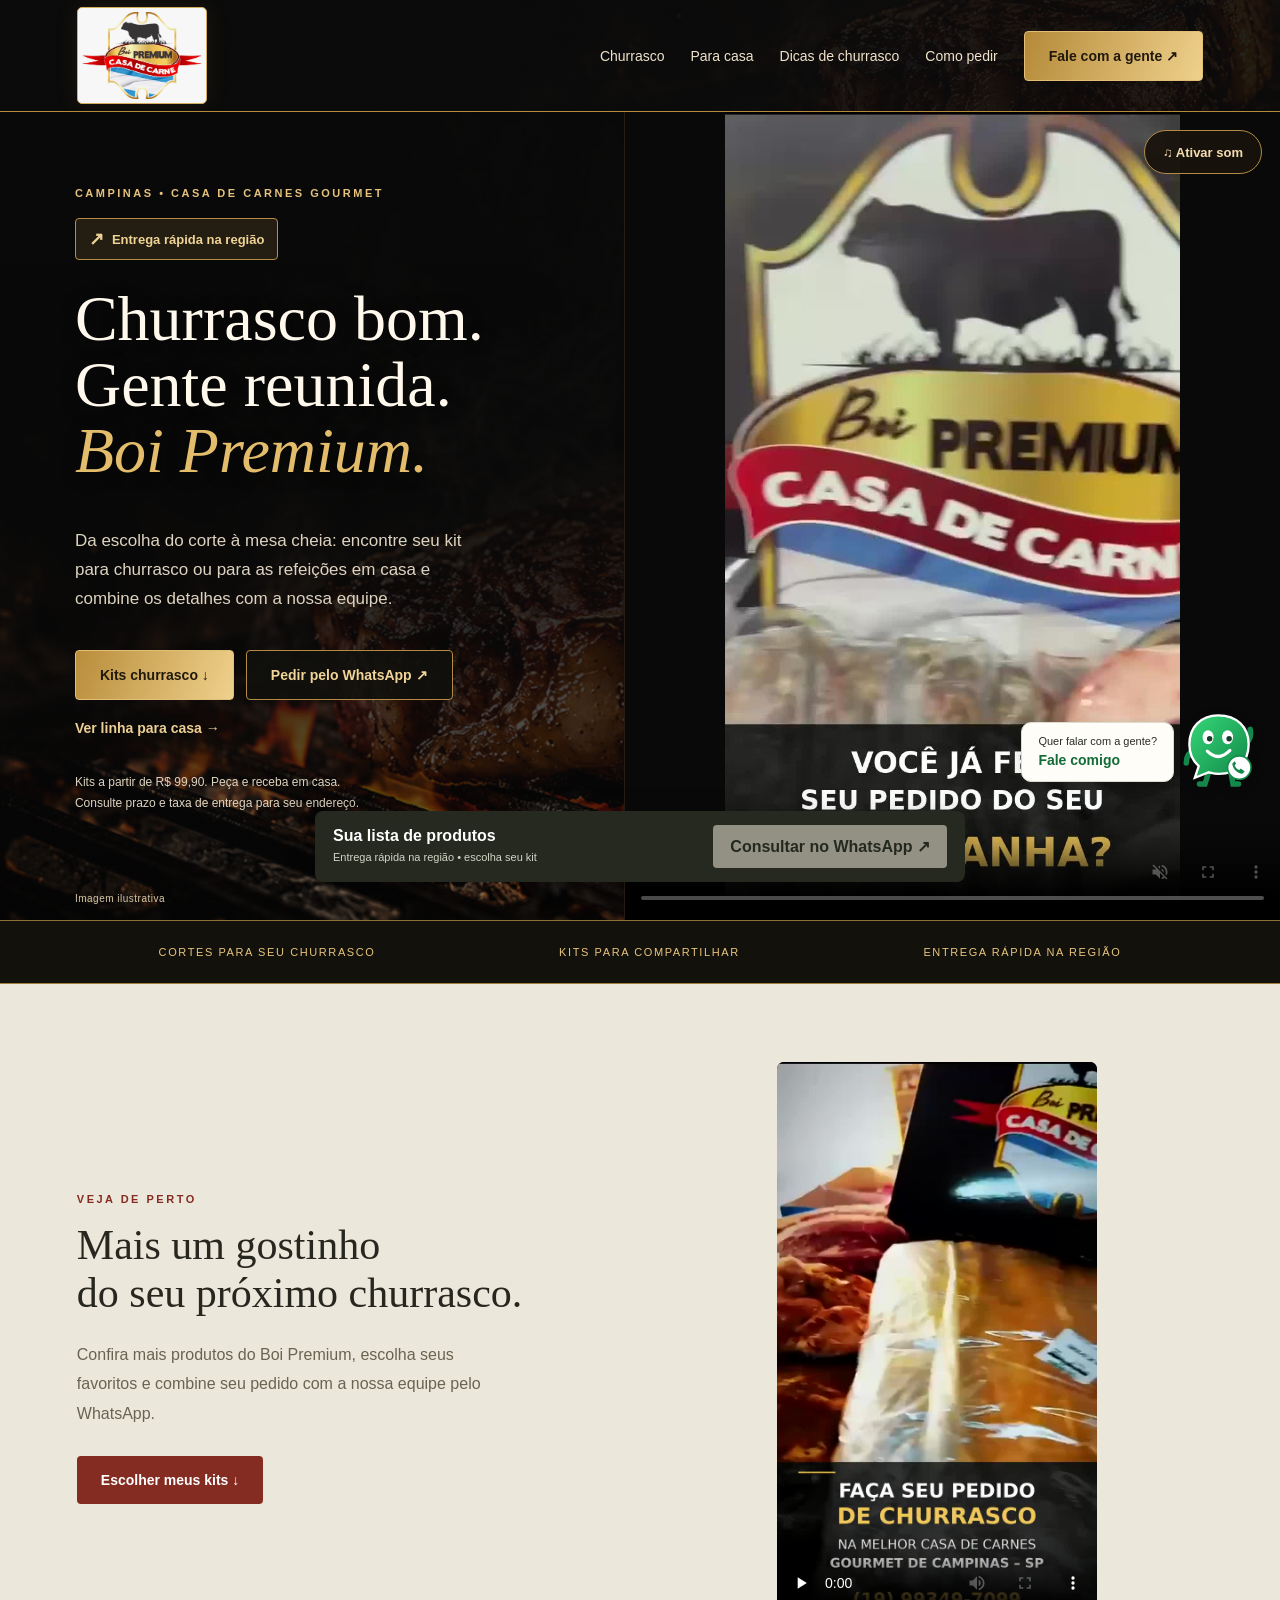
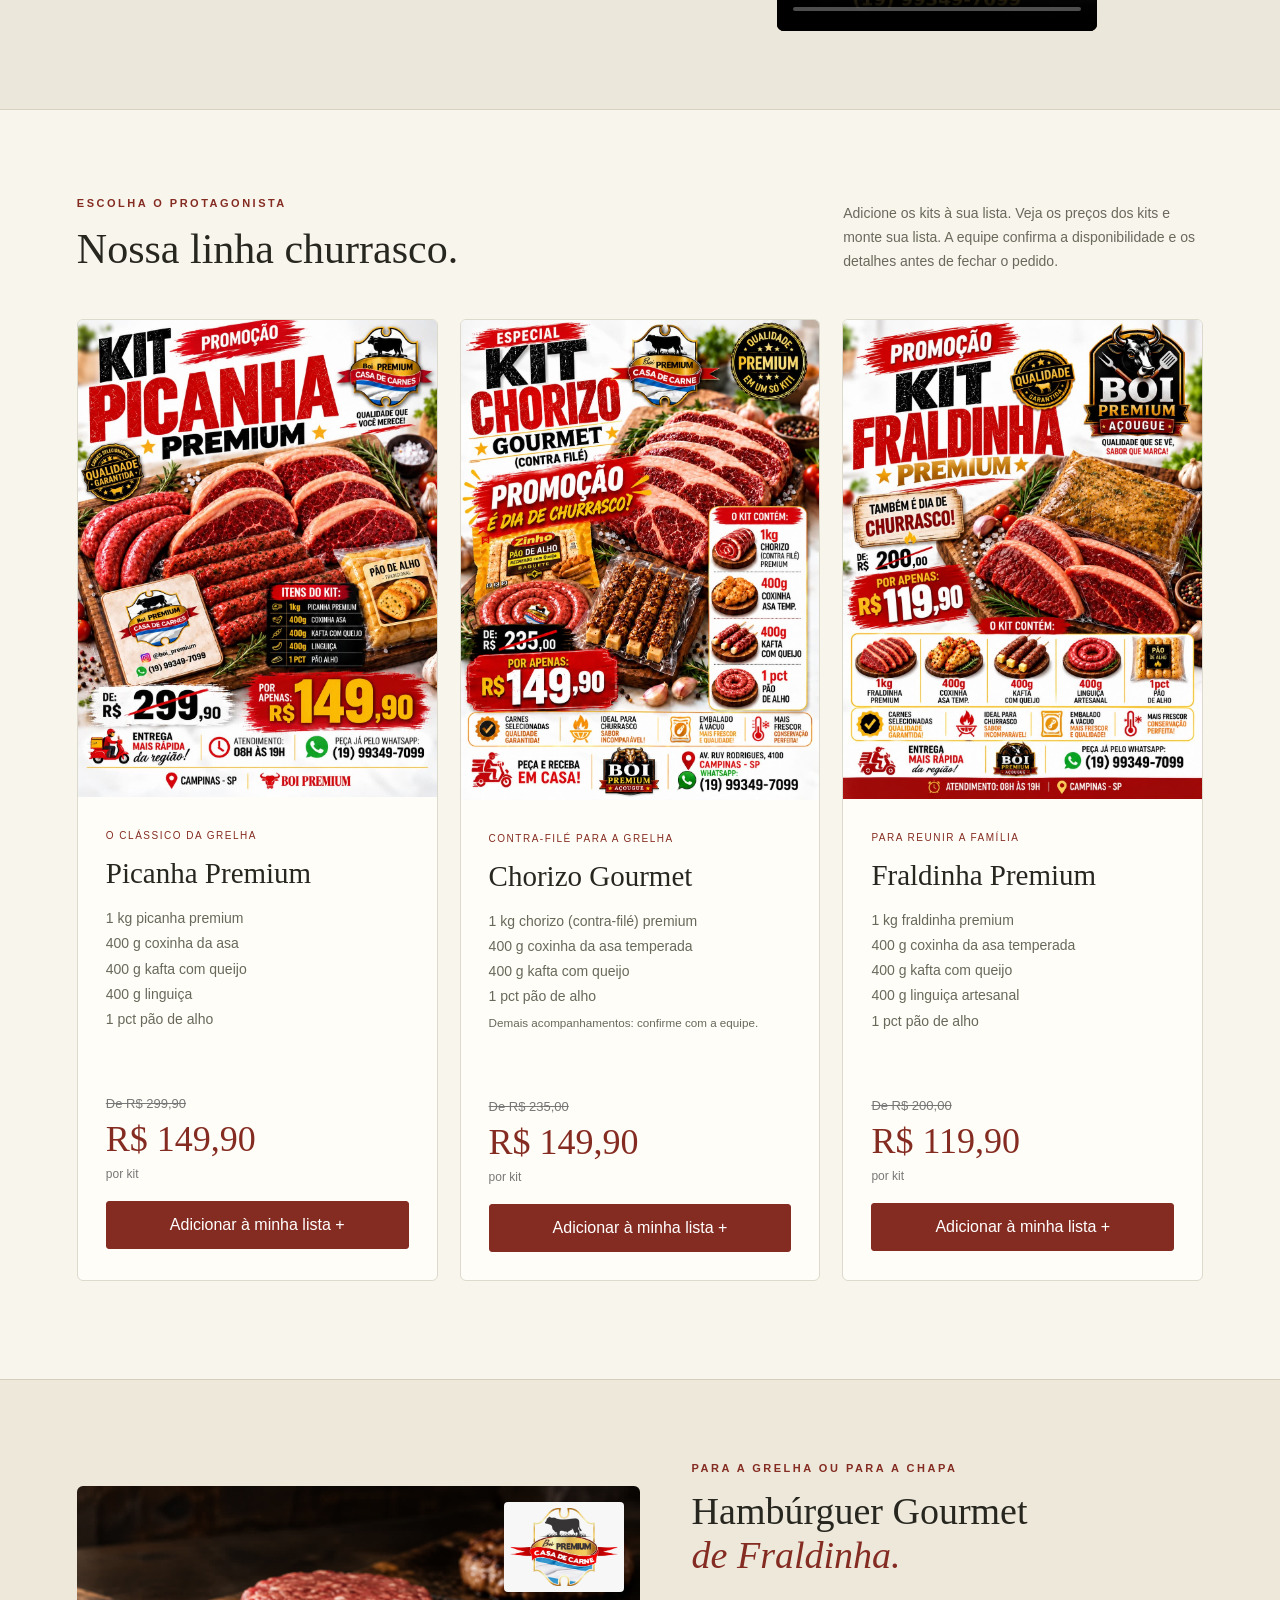
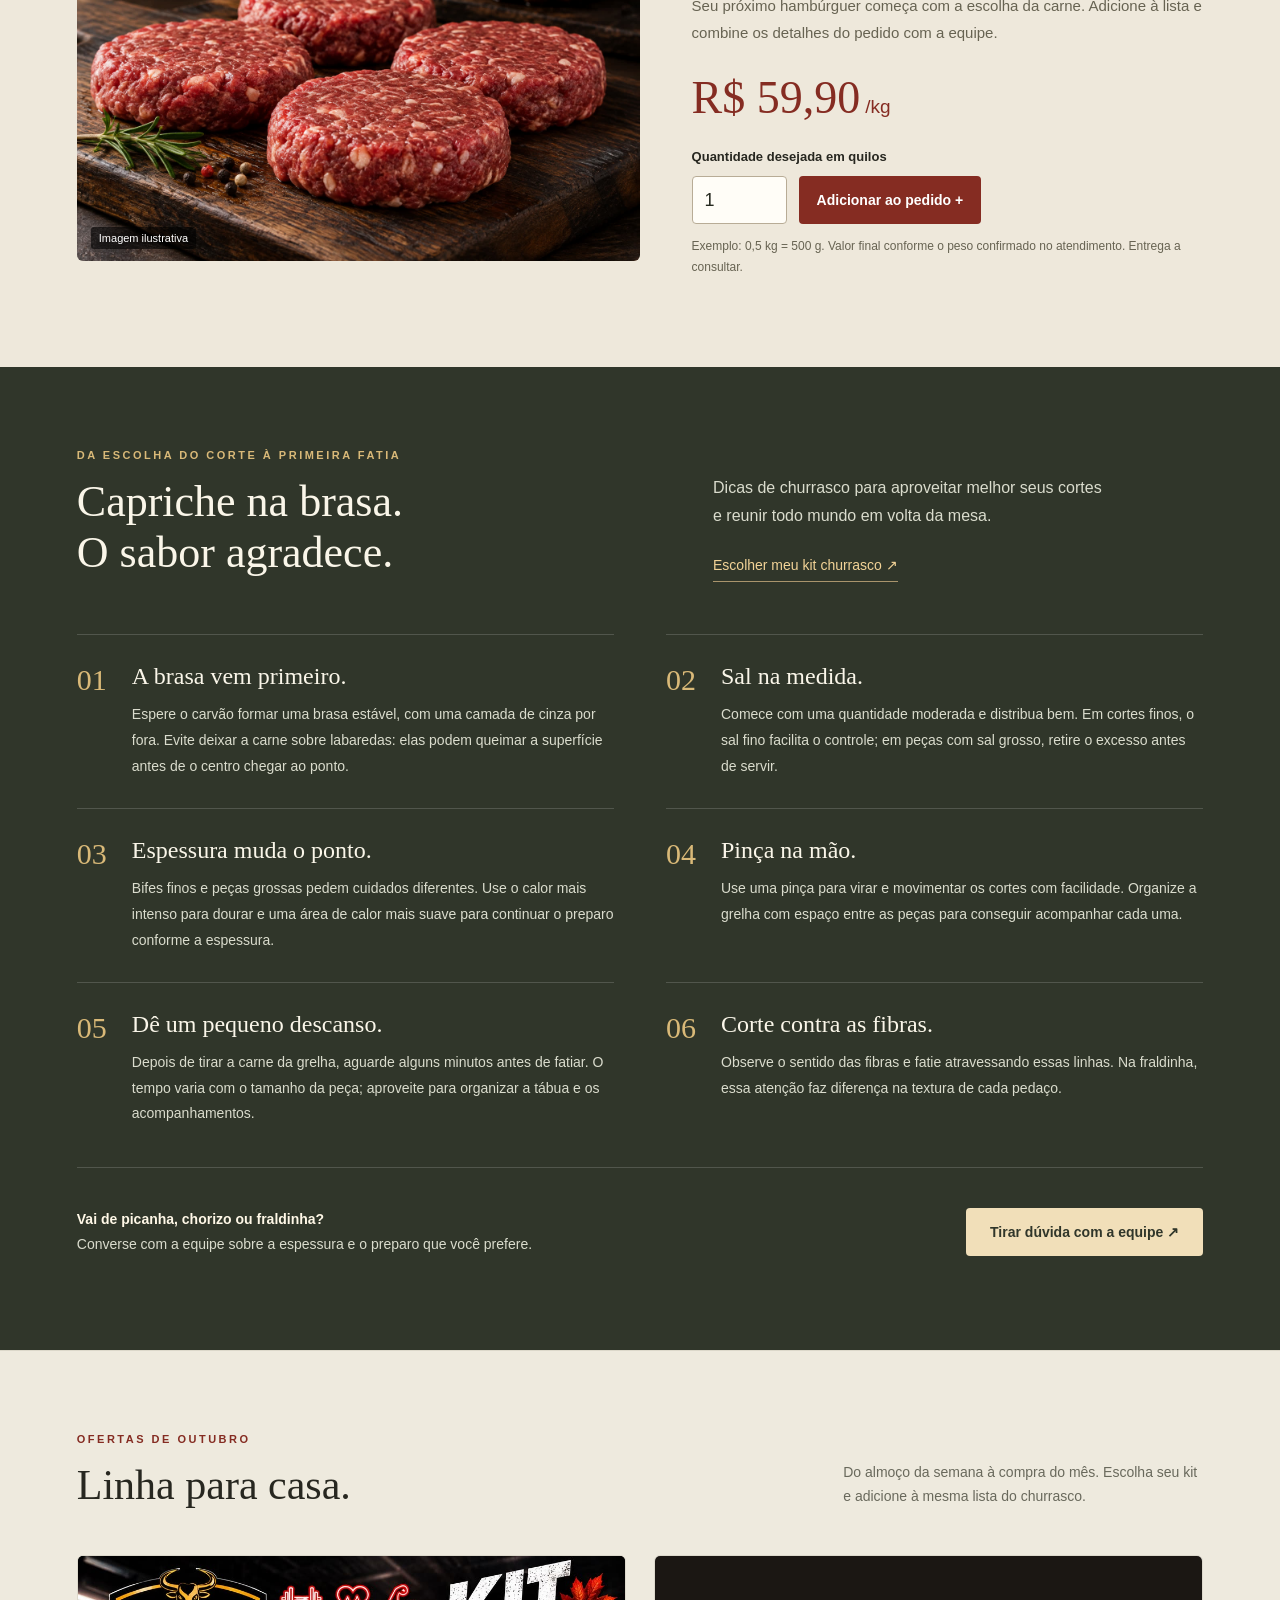
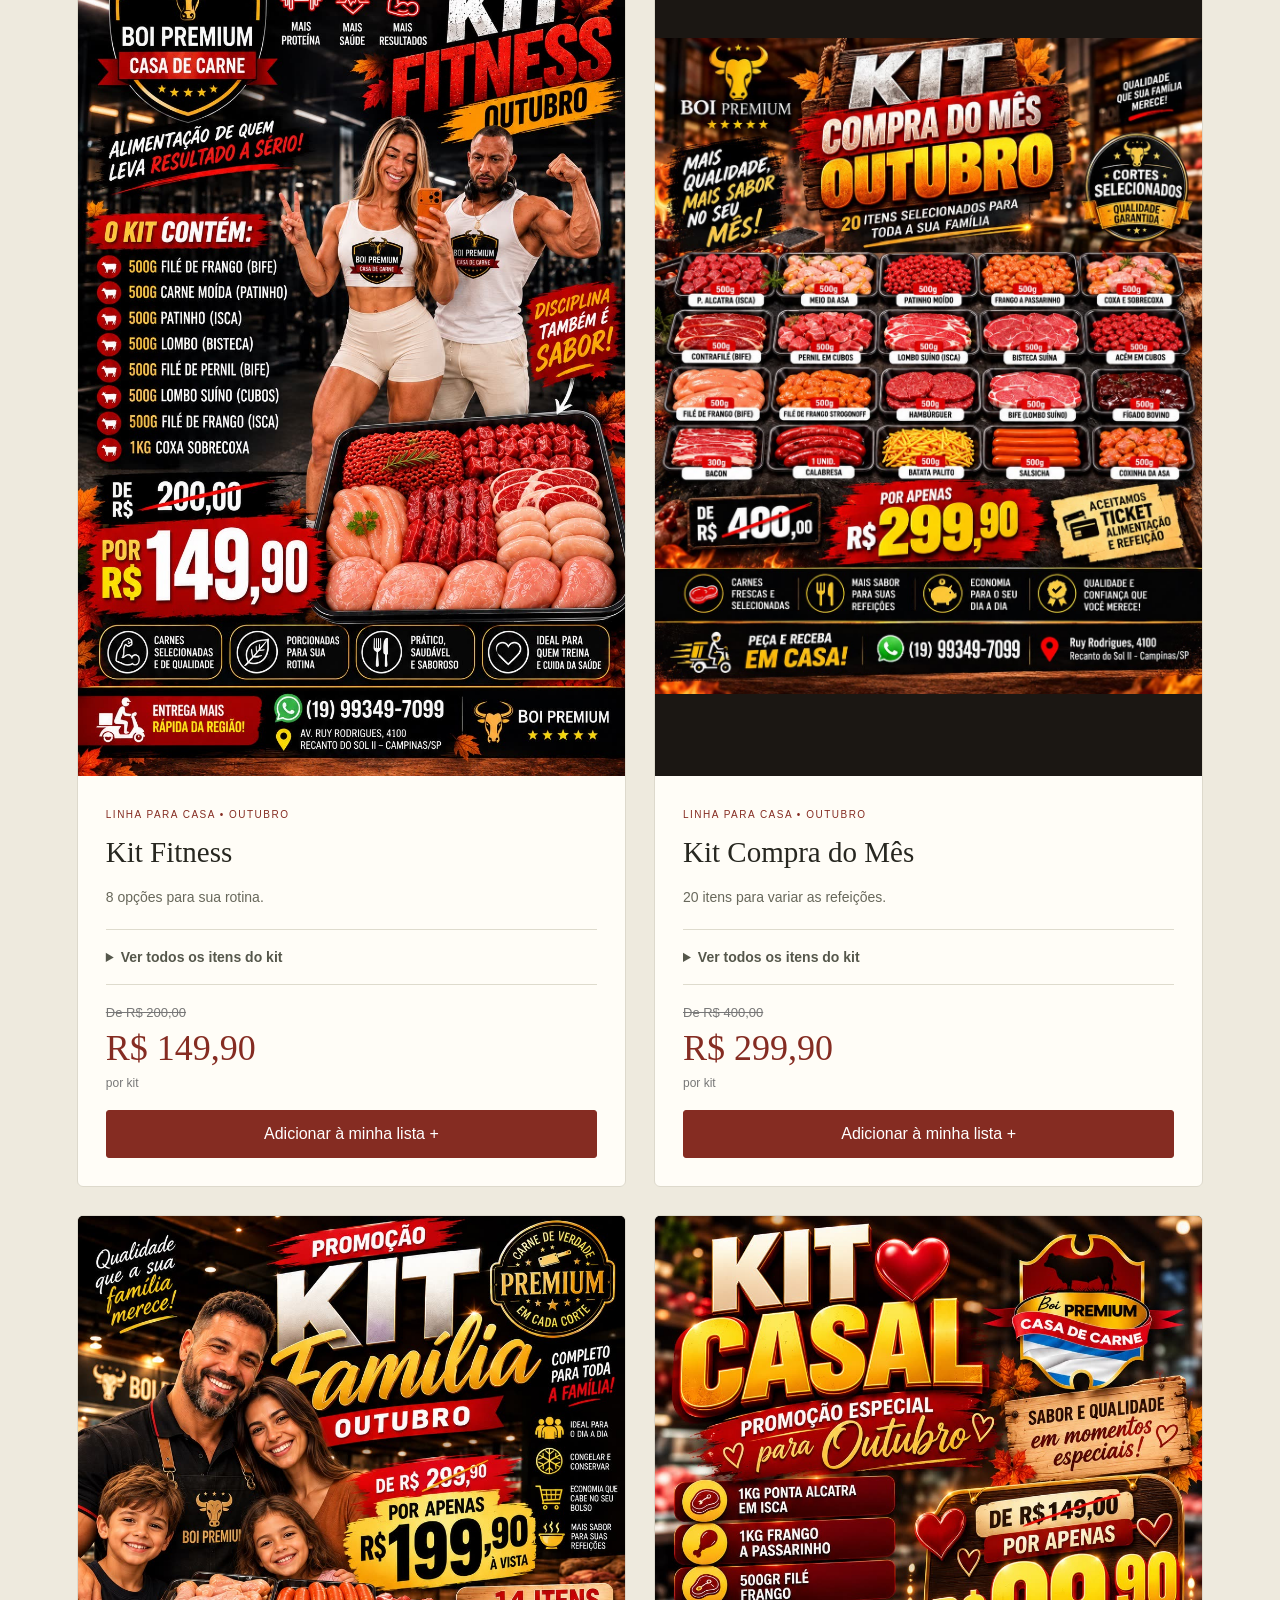
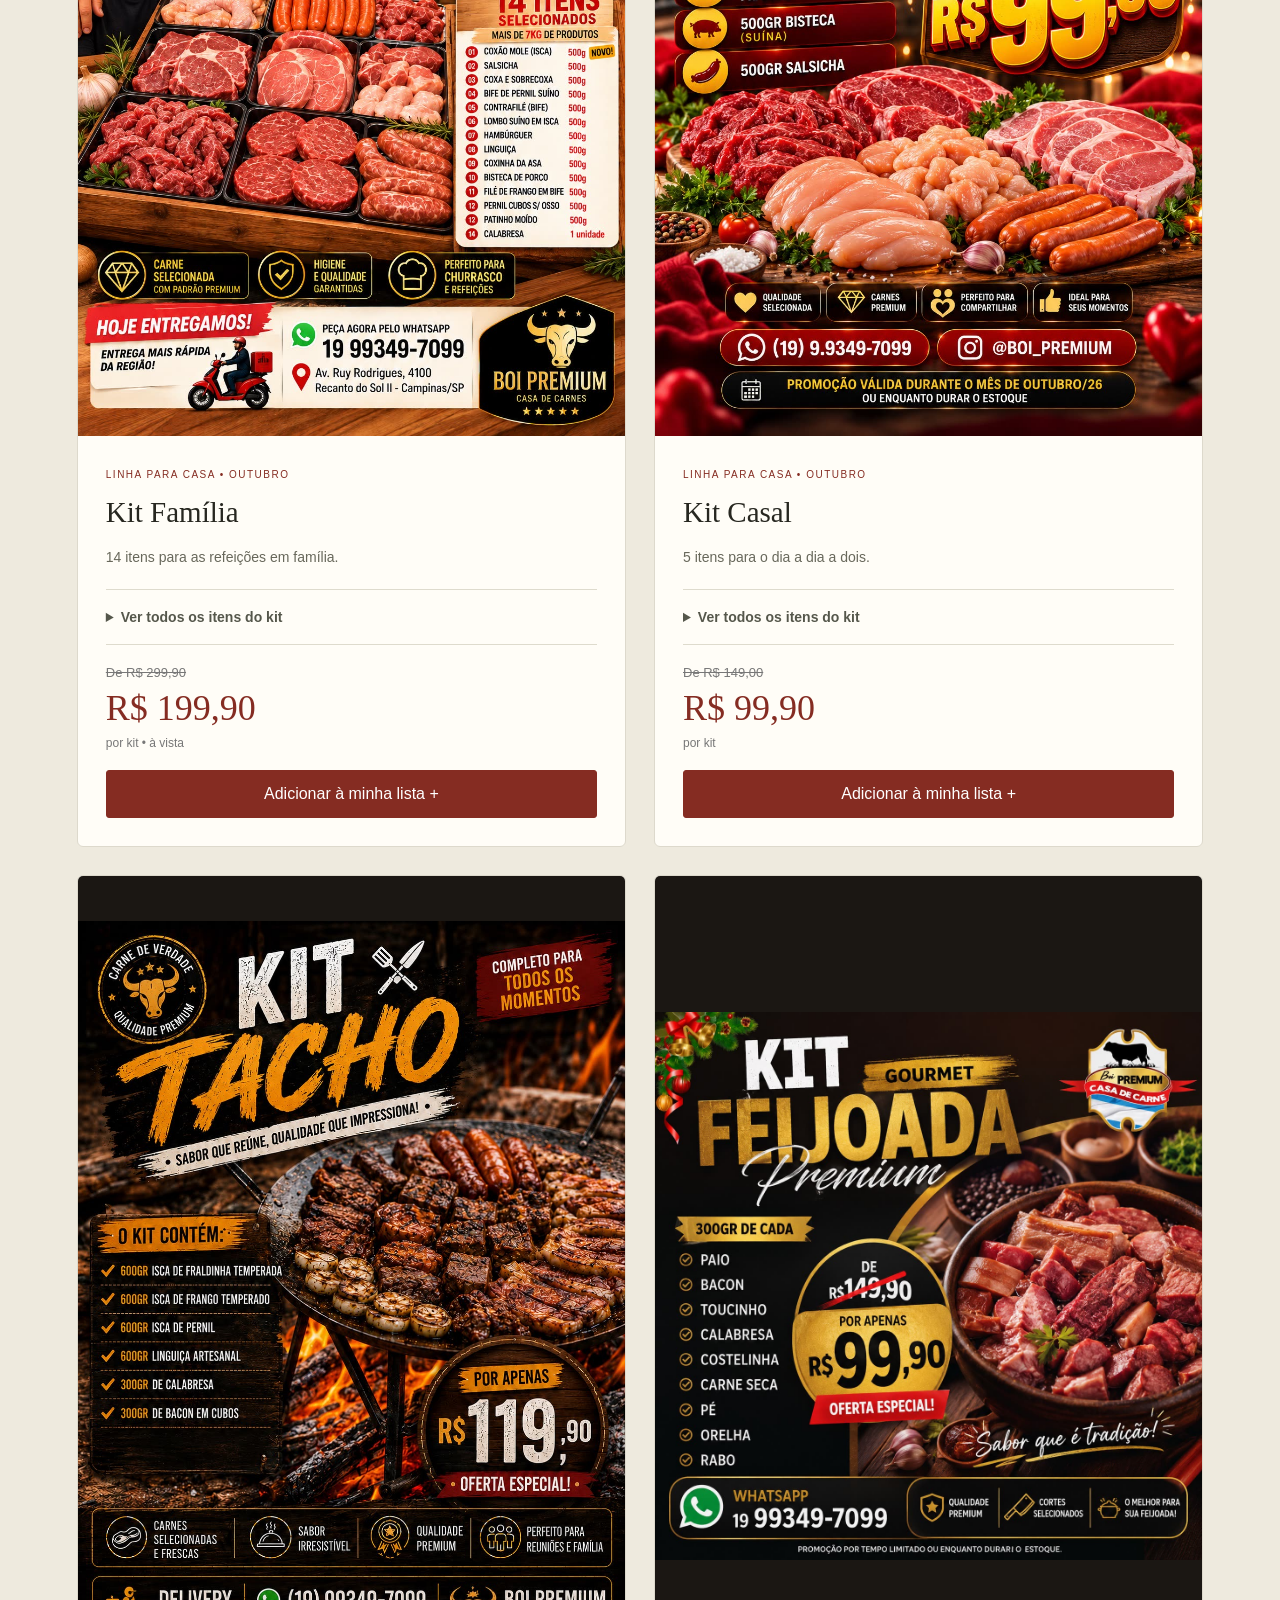
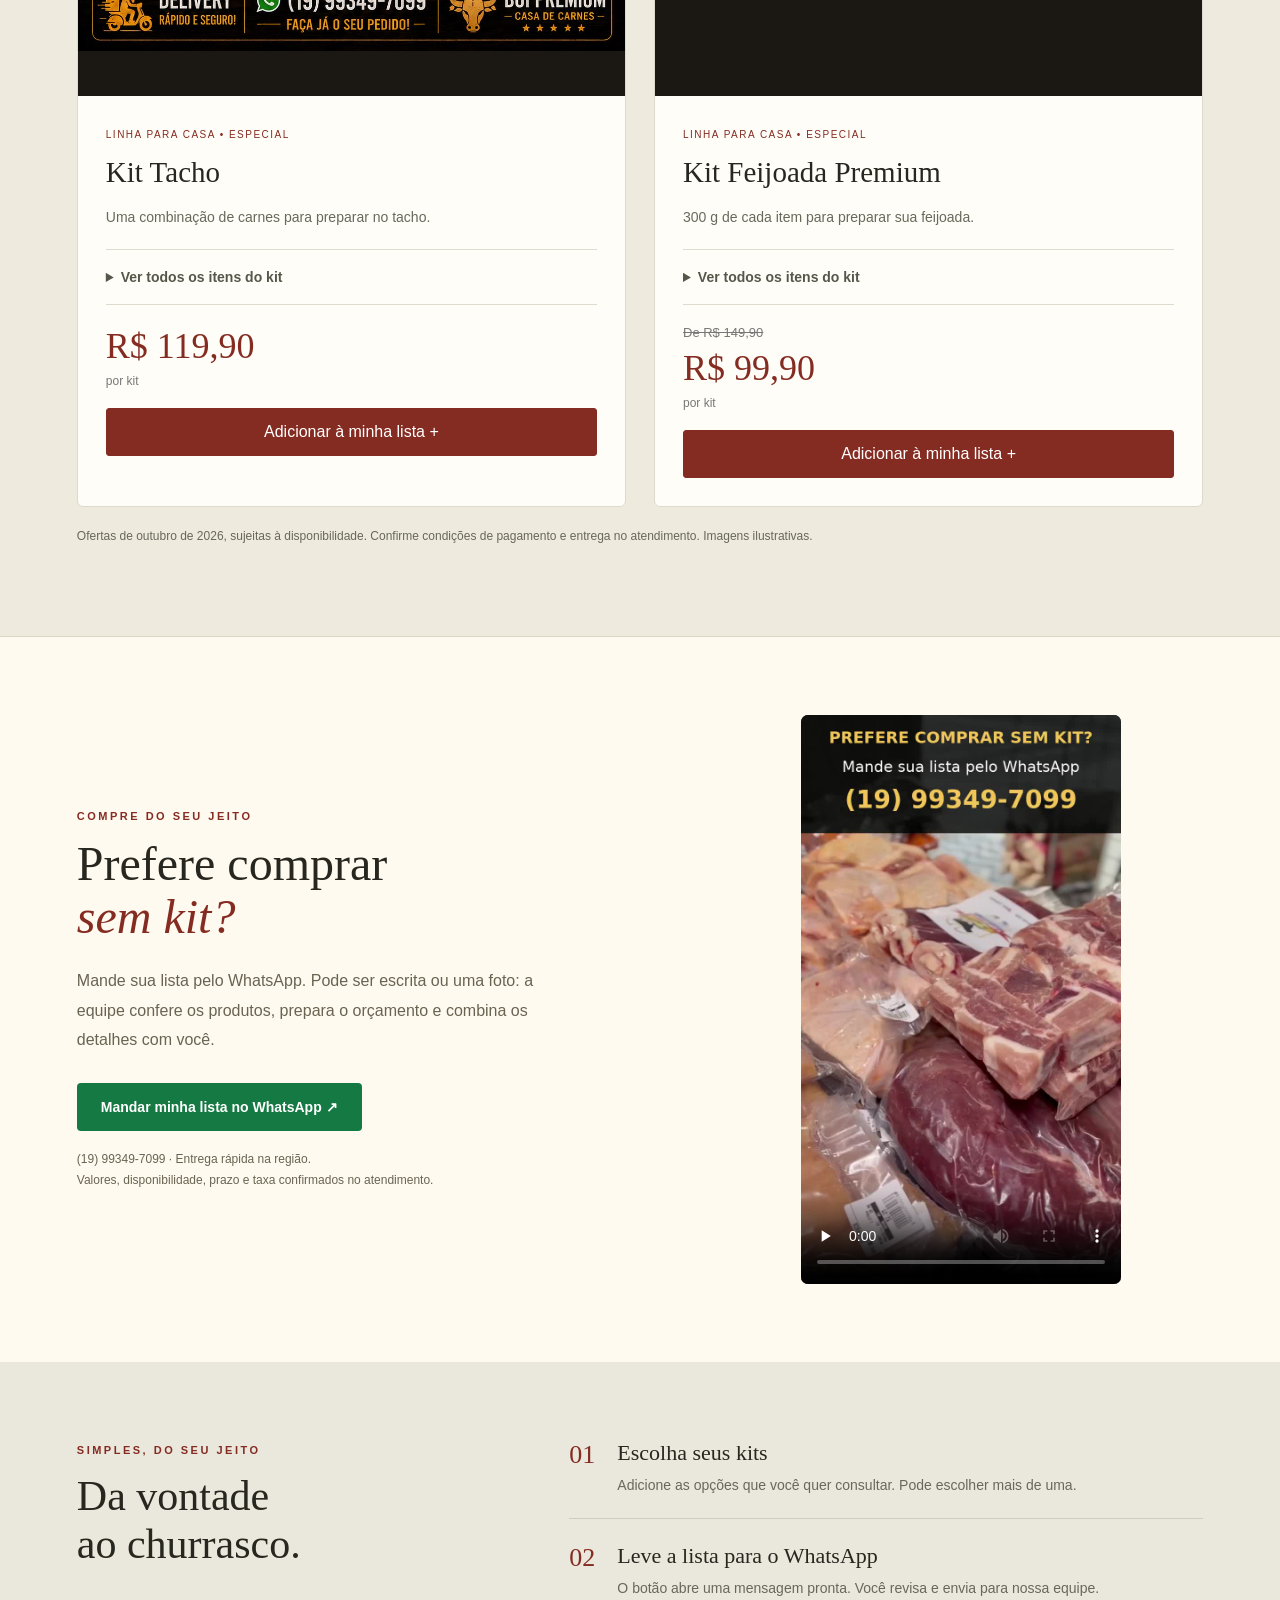
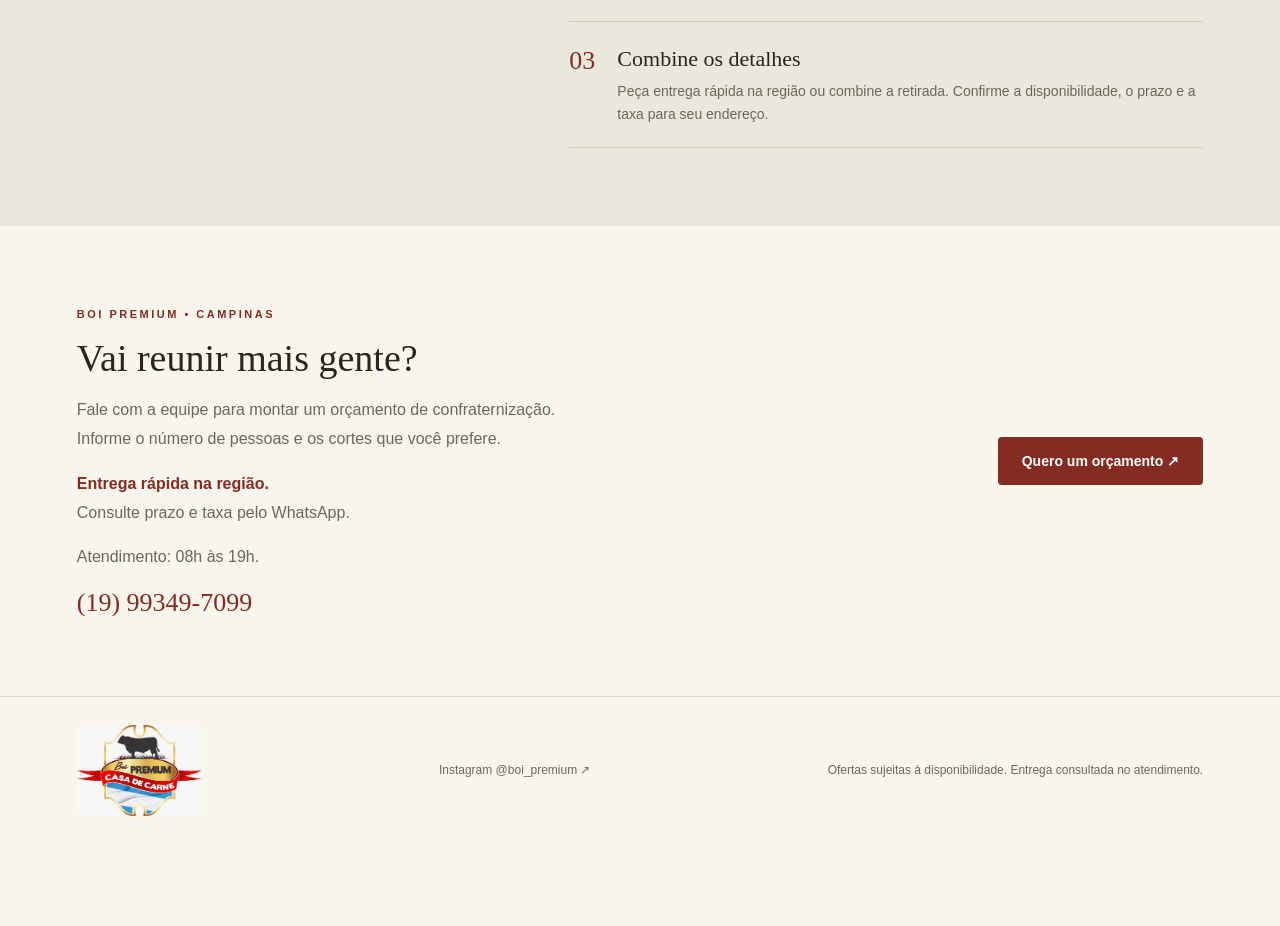
==== index.html @ cef50de6 "Initial commit" ====
<!DOCTYPE html>
<html lang="pt-BR"><head><meta charset="utf-8"><meta name="viewport" content="width=device-width, initial-scale=1"><meta name="theme-color" content="#852c22"><title>Boi Premium — Kits para churrasco e para casa</title><meta name="description" content="Conheça os kits Boi Premium para churrasco e para casa em Campinas. Monte sua lista e peça pelo WhatsApp."><style>
:root{--wine:#852c22;--ink:#272720;--cream:#f8f5ed;--olive:#565c43}*{box-sizing:border-box}html{scroll-behavior:smooth;scroll-padding-top:90px}body{margin:0;background:var(--cream);color:var(--ink);font-family:Arial,sans-serif}a{color:inherit;text-decoration:none}button{font:inherit;cursor:pointer}header{height:88px;display:flex;align-items:center;justify-content:space-between;padding:0 6%;background:var(--cream);border-bottom:1px solid #dedbce} .brand{display:flex;align-items:center;gap:12px}.brandmark{font:32px Georgia;border:1px solid var(--wine);border-radius:50%;padding:8px;color:var(--wine)}.brand b{display:block;font:700 23px Georgia;letter-spacing:1px}.brand small{font-size:9px;letter-spacing:3px}nav{display:flex;gap:26px;align-items:center;font-size:14px}.btn{display:inline-flex;align-items:center;justify-content:center;gap:10px;border:0;border-radius:4px;background:var(--wine);color:white;padding:16px 24px;font-weight:bold;font-size:14px;min-height:48px}.btn.alt{background:transparent;border:1px solid #bbb7a8;color:var(--ink)}main{max-width:1600px;margin:auto}.hero{display:grid;grid-template-columns:1fr 1.05fr;min-height:630px}.intro{padding:75px 8% 65px 12%;display:flex;flex-direction:column;justify-content:center}.eyebrow{font-size:11px;letter-spacing:2.5px;font-weight:bold;color:var(--wine);text-transform:uppercase}.intro h1{font:clamp(44px,5vw,76px)/1.03 Georgia;margin:26px 0}.intro h1 em{color:var(--wine);font-weight:normal}.intro p{font-size:17px;line-height:1.7;color:#656559;max-width:400px}.actions{display:flex;gap:12px;flex-wrap:wrap;margin:20px 0}.note{font-size:12px!important;margin-top:16px}.visual{position:relative;min-height:440px;background:#443b2d url('churrasco.jpg') center/cover}.visual:after{content:'';position:absolute;inset:0;background:linear-gradient(0deg,#0009,transparent 60%)}.photo-caption{position:absolute;bottom:28px;left:30px;color:white;z-index:1;font-size:12px;letter-spacing:1px}.stamp{position:absolute;right:25px;top:25px;border-radius:50%;width:112px;height:112px;display:flex;flex-direction:column;justify-content:center;align-items:center;background:var(--cream);font:22px Georgia;transform:rotate(10deg);color:var(--wine)}.stamp small{font:9px Arial;letter-spacing:2px;margin:6px}.strip{background:var(--olive);color:#fff;display:flex;justify-content:space-around;gap:20px;padding:23px 6%;font-size:12px;letter-spacing:1px}.section{padding:78px 6%}.section h2{font:42px Georgia;margin:14px 0}.section-lead{display:flex;justify-content:space-between;align-items:end;gap:24px;margin-bottom:32px}.section-lead p{color:#69695c;font-size:14px;line-height:1.7;max-width:360px}.cards{display:grid;grid-template-columns:repeat(3,1fr);gap:22px}.card{background:#fffdf7;border:1px solid #ddd9cc;border-radius:6px;overflow:hidden}.card-top{padding:24px;border-bottom:1px solid #ddd9cc;display:flex;justify-content:space-between;align-items:center;background:#efeadd}.card-top .num{font:44px Georgia;color:#aa9c82}.tag{font-size:10px;text-transform:uppercase;letter-spacing:1.5px;color:var(--wine)}.card-body{padding:28px}.card h3{font:29px Georgia;margin:0 0 16px}.card p{color:#68685b;font-size:14px;line-height:1.8;min-height:76px}.card .price{font-size:12px;color:var(--wine);display:block;margin:24px 0 18px}.add{width:100%;border:1px solid #bbb7a8;background:transparent;color:var(--ink);padding:14px;border-radius:3px}.add:hover{background:#eee9dd}.how{background:#eae7dc;display:grid;grid-template-columns:1fr 1.5fr;gap:70px}.steps{display:grid;gap:24px}.step{display:flex;gap:22px;border-bottom:1px solid #d0ccbe;padding-bottom:22px}.step b{font:26px Georgia;color:var(--wine)}.step h3{font:22px Georgia;margin:0 0 8px}.step p{margin:0;color:#68685b;font-size:14px;line-height:1.6}.contact{display:flex;align-items:center;justify-content:space-between;gap:30px}.contact p{color:#69695c;line-height:1.8}.contact h2{font-size:38px}.contact .phone{font:26px Georgia;color:var(--wine)}footer{border-top:1px solid #dcd8cb;padding:28px 6% 110px;display:flex;justify-content:space-between;font-size:12px;color:#69695c}.basket{position:fixed;bottom:18px;left:50%;transform:translateX(-50%);width:min(650px,92%);padding:14px 18px;background:#25291f;color:white;box-shadow:0 6px 30px #0003;border-radius:8px;display:flex;justify-content:space-between;gap:14px;align-items:center;z-index:5}.basket small{display:block;font-size:11px;color:#d2d4c6;margin-top:5px}.basket button{background:#fff9e9;color:#25291f;padding:12px 17px;border:0;border-radius:4px;font-weight:bold}.basket button:disabled{opacity:.5;cursor:default}.selection{font-size:12px;line-height:1.6;color:#67675b;margin-top:20px}.clear{background:none;border:0;color:var(--wine);text-decoration:underline;padding:10px 0}#toast{position:fixed;top:16px;left:50%;transform:translateX(-50%);padding:14px 22px;background:#25291f;color:white;border-radius:6px;z-index:10;display:none}a:focus-visible,button:focus-visible{outline:3px solid #c98b37;outline-offset:4px}@media(max-width:750px){header{height:76px;padding:0 5%}nav>a:not(.btn){display:none}.brand b{font-size:19px}.brandmark{font-size:24px}nav .btn{padding:12px;font-size:12px}.hero{grid-template-columns:1fr}.intro{padding:45px 6% 35px}.intro h1{font-size:52px}.visual{min-height:350px}.strip{flex-wrap:wrap;font-size:10px;gap:16px}.section{padding:50px 6%}.section-lead{display:block}.section h2{font-size:35px}.cards{grid-template-columns:1fr}.card p{min-height:0}.how{grid-template-columns:1fr;gap:25px}.contact{display:block}.contact .btn{margin-top:18px}footer{gap:18px;flex-direction:column}.basket{font-size:12px}.basket button{font-size:12px}.stamp{width:95px;height:95px}}
.poster{display:block;width:100%;height:auto}.poster-link{display:block;background:#fff}.card h3{margin-top:14px}.card .contents{min-height:170px;line-height:1.8}.offer{margin:20px 0;display:flex;flex-direction:column;gap:7px}.offer del{font-size:13px;color:#777}.offer strong{font:36px Georgia;color:var(--wine)}.offer small{font-size:12px;color:#777}.card .add{background:var(--wine);color:white;border-color:var(--wine)}.card .add:hover{background:#652019}@media(max-width:750px){.card .contents{min-height:0}} .home-line{background:#eeeade;border-top:1px solid #dcd8ca}.home-cards{grid-template-columns:repeat(2,minmax(0,1fr));gap:28px}.home-cards .poster{aspect-ratio:2/3;object-fit:contain;background:#1b1713}.card .home-desc{min-height:0;margin:10px 0 18px}details{border-top:1px solid #dedbcd;border-bottom:1px solid #dedbcd;padding:15px 0;color:#55574b;font-size:14px}summary{cursor:pointer;font-weight:bold;padding:4px 0}details ul{padding-left:20px;line-height:1.9}.home-shortcut{flex-basis:100%;color:var(--wine);font-size:14px;font-weight:bold;margin-top:8px}@media(max-width:750px){.home-cards{grid-template-columns:1fr}} .brand-logo{width:108px;height:auto;display:block;border-radius:3px}.footer-logo{width:125px;height:auto;display:block;border-radius:3px}footer{align-items:center}.official-stamp{width:155px;height:auto;border-radius:5px;transform:rotate(5deg);overflow:hidden;background:#f7f7f7;padding:8px}.official-stamp img{display:block;width:100%;height:auto}@media(max-width:750px){.brand-logo{width:88px}.official-stamp{width:125px}footer{align-items:flex-start}} .delivery-badge{display:inline-flex;align-items:center;gap:8px;align-self:flex-start;padding:9px 13px;margin-top:19px;border:1px solid #d4b57a;border-radius:4px;background:#f3e8d1;color:#6c3d18;font-size:13px;font-weight:bold}.delivery-badge span{font-size:18px}.delivery-contact strong{color:var(--wine)}.basket small{line-height:1.45}@media(max-width:750px){.basket>div{flex:1;min-width:0}.basket button{flex-shrink:0;max-width:45%}} .video-visual{background:#171713;display:flex;align-items:center;justify-content:center;min-height:630px;overflow:hidden}.video-visual:after{display:none}.hero-video{display:block;position:absolute;inset:0;width:100%;height:100%;object-fit:contain;background:#171713}.music-toggle{position:absolute;top:18px;right:18px;z-index:2;border:1px solid #fff7;background:#171713df;color:white;border-radius:30px;padding:12px 18px;font-size:13px;font-weight:bold;min-height:44px}@media(max-width:750px){.video-visual{min-height:0;height:min(150vw,740px);aspect-ratio:480/848}.music-toggle{top:12px;right:12px}} .grill-tips{background:#30362a;color:#faf6e9}.grill-tips .eyebrow{color:#d9b978}.tips-heading{display:grid;grid-template-columns:1.2fr 1fr;gap:48px;align-items:end;margin-bottom:42px}.grill-tips h2{font-size:44px;line-height:1.15}.tips-heading p{color:#dadccd;font-size:16px;line-height:1.8;max-width:390px}.tips-link{display:inline-block;margin:10px 0;font-size:14px;color:#f2d397;border-bottom:1px solid #a9946c;padding-bottom:8px}.tips-grid{display:grid;grid-template-columns:repeat(2,minmax(0,1fr));column-gap:52px}.grill-tip{display:flex;gap:20px;padding:28px 0;border-top:1px solid #ffffff29}.tip-number{font:30px Georgia;color:#d9b978;flex-shrink:0;min-width:35px}.grill-tip h3{font:24px Georgia;margin:0 0 12px}.grill-tip p{color:#dadccd;font-size:14px;line-height:1.85;margin:0}.tips-bottom{border-top:1px solid #ffffff29;margin-top:12px;padding-top:25px;display:flex;justify-content:space-between;align-items:center;gap:25px}.tips-bottom p{font-size:14px;line-height:1.8;color:#dadccd}.tips-bottom strong{color:#fff8e7}.tips-bottom .btn{background:#f1dfb9;color:#30362a;flex-shrink:0}@media(max-width:1050px){nav{gap:16px;font-size:12px}}@media(max-width:750px){.tips-heading{grid-template-columns:1fr;gap:12px;margin-bottom:24px}.grill-tips h2{font-size:36px}.tips-grid{grid-template-columns:1fr}.tips-bottom{align-items:flex-start;flex-direction:column}.grill-tip{padding:24px 0}.tips-bottom .btn{width:100%}} .burger-section{display:grid;grid-template-columns:1.1fr 1fr;gap:52px;align-items:center;background:#eee8db;border-top:1px solid #d6cebc}.burger-photo{margin:0;position:relative;overflow:hidden;border-radius:6px}.burger-photo img{width:100%;height:auto;display:block}.burger-photo figcaption{position:absolute;bottom:12px;left:14px;font-size:11px;color:white;background:#0009;border-radius:3px;padding:5px 8px}.burger-copy h2{font-size:38px;line-height:1.15}.burger-copy h2 em{color:var(--wine);font-weight:normal}.burger-copy>p{font-size:15px;line-height:1.8;color:#676352}.burger-price{font:46px Georgia;color:var(--wine);margin:25px 0}.burger-price span{font:19px Arial;margin-left:5px}.burger-copy label{font-size:13px;font-weight:bold;display:block;margin-bottom:12px}.burger-order{display:flex;gap:12px}.burger-order input{min-width:0;width:95px;border:1px solid #b8ac96;background:#fffdf7;border-radius:4px;padding:12px;font:18px Arial;color:#25291f}.burger-copy .burger-note{font-size:12px;line-height:1.7}.burger-order .btn{padding:14px 18px}@media(max-width:1000px){.burger-section{gap:28px}.burger-copy h2{font-size:32px}}@media(max-width:750px){.burger-section{grid-template-columns:1fr;gap:28px}.burger-order .btn{flex:1}.burger-price{font-size:42px}} .burger-brand{position:absolute;top:16px;right:16px;z-index:1;width:120px;background:#f7f7f7;padding:6px;border-radius:4px;box-shadow:0 4px 18px #0003}.burger-brand img{display:block;width:100%;height:auto}@media(max-width:750px){.burger-brand{width:96px;top:12px;right:12px}} .second-video-section{display:grid;grid-template-columns:1fr 1fr;gap:60px;align-items:center;background:#ece7db;border-bottom:1px solid #d9d2c2}.second-video-copy h2{font-size:42px;line-height:1.15}.second-video-copy p{font-size:16px;line-height:1.85;color:#696451;max-width:420px;margin:22px 0 28px}.second-video-frame{width:min(100%,320px);justify-self:center;background:#151511;border-radius:7px;overflow:hidden;line-height:0}.second-video-frame video{display:block;width:100%;height:auto;aspect-ratio:9/16;object-fit:contain}@media(max-width:750px){.second-video-section{grid-template-columns:1fr;gap:30px}.second-video-copy h2{font-size:34px}.second-video-frame{width:min(100%,350px)}} .whatsapp-float{position:fixed;right:max(22px,env(safe-area-inset-right));bottom:calc(max(18px,env(safe-area-inset-bottom)) + var(--basket-height,84px) + 16px);display:flex;align-items:center;gap:12px;z-index:7;max-width:calc(100vw - 32px)}.whatsapp-circle{width:62px;height:62px;border-radius:50%;background:#168d4b;color:white;display:flex;align-items:center;justify-content:center;box-shadow:0 5px 20px #0003;flex-shrink:0;border:2px solid #ffffffb3;transition:background .15s,transform .15s}.whatsapp-float:hover .whatsapp-circle{background:#107438;transform:translateY(-2px)}.whatsapp-label{background:#fffdf7;color:#292d23;padding:11px 16px;border-radius:10px;box-shadow:0 3px 18px #0002;line-height:1.35;border:1px solid #dedbce}.whatsapp-label>span{display:block;font-size:11px}.whatsapp-label strong{display:block;font-size:14px;margin-top:3px;color:#126b39}.basket{bottom:max(18px,env(safe-area-inset-bottom))}@media(max-width:750px){.whatsapp-float{right:14px;gap:8px}.whatsapp-circle{width:56px;height:56px}.whatsapp-label{padding:9px 12px}.whatsapp-label>span{font-size:10px}.whatsapp-label strong{font-size:13px}}@media(prefers-reduced-motion:reduce){.whatsapp-circle{transition:none}.whatsapp-float:hover .whatsapp-circle{transform:none}} .list-order-section{display:grid;grid-template-columns:1.2fr 1fr;align-items:center;gap:60px;background:#fffaf0;border-top:1px solid #ded6c5}.list-order-copy h2{font-size:48px;line-height:1.1}.list-order-copy h2 em{color:var(--wine);font-weight:normal}.list-order-copy p{font-size:16px;line-height:1.85;color:#696451;max-width:460px;margin:22px 0 28px}.list-order-copy .list-order-note{font-size:12px;line-height:1.8;margin:18px 0 0}.list-order-cta{background:#147942}.list-order-cta:hover{background:#106335}.list-order-video{width:min(100%,320px);justify-self:center;border-radius:7px;overflow:hidden;background:#171713}.list-order-video video{width:100%;height:auto;display:block;aspect-ratio:9/16}@media(max-width:750px){.list-order-section{grid-template-columns:1fr;gap:30px}.list-order-copy h2{font-size:40px}.list-order-cta{width:100%;padding:16px 12px}.list-order-video{width:min(100%,350px)}} .whatsapp-avatar{display:block;width:78px;height:86px;flex-shrink:0;transform:translateY(var(--avatar-scroll-y,0px)) rotate(var(--avatar-scroll-tilt,0deg));transition:transform 380ms cubic-bezier(.2,.9,.25,1.25);transform-origin:50% 78%;filter:drop-shadow(0 4px 6px #0002)}.avatar-greeting{display:block;animation:avatar-hello 1.8s ease-in-out 2;transform-origin:50% 80%}.green-avatar{display:block;overflow:visible}.whatsapp-float{gap:6px}.whatsapp-float:hover .whatsapp-avatar{filter:drop-shadow(0 5px 8px #0003)}@keyframes avatar-hello{0%,100%{transform:translateY(0) rotate(0)}25%{transform:translateY(-6px) rotate(-6deg)}60%{transform:translateY(-3px) rotate(5deg)}}@media(max-width:750px){.whatsapp-avatar{width:68px;height:75px}.green-avatar{width:68px;height:75px}}@media(prefers-reduced-motion:reduce){.whatsapp-avatar{transform:none!important;transition:none}.avatar-greeting{animation:none}} .premium-header{height:112px;background:linear-gradient(90deg,#0b0b0bf5,#0b0b0be6),url('brasa-gourmet.jpg') right 65%/cover;color:#eee3cb;border-bottom:1px solid #b58c3b;padding-top:10px;padding-bottom:10px}.premium-header .brand{padding:4px;background:#f7f7f7;border:1px solid #d3ac5c;border-radius:5px;box-shadow:0 0 24px #dba64a19}.premium-header .brand-logo{width:120px}.premium-header nav>a:not(.btn){color:#eee3cb}.premium-header nav>a:not(.btn):hover{color:#f4ca76}.premium-header .btn{background:linear-gradient(110deg,#b58a39,#efd18c);color:#21190d;border:1px solid #e3bf76}.premium-hero{background:#090909;color:#fff9ed;border-bottom:1px solid #8d6f35}.premium-hero .intro{position:relative;padding-bottom:95px;background:linear-gradient(180deg,#090909f8 0%,#090909e8 54%,#0909097d 100%),url('brasa-gourmet.jpg') 70% bottom/cover;min-height:680px}.premium-hero .intro:after{content:'Imagem ilustrativa';position:absolute;bottom:16px;left:12%;font-size:10px;letter-spacing:.5px;color:#d8c7a7}.premium-hero .eyebrow{color:#e6c27c}.premium-hero h1{color:#fff9ed;text-shadow:0 2px 20px #0005}.premium-hero h1 em{color:#e4bd6c}.premium-hero .intro p{color:#ddd3c0}.premium-hero .delivery-badge{border-color:#b68d45;background:#2a2114d9;color:#f0d396}.premium-hero .actions .btn{background:linear-gradient(110deg,#b98d3b,#efd18c);color:#21190d;border:1px solid #e3bf76}.premium-hero .actions .btn.alt{background:#10100de0;color:#f1d498;border:1px solid #b58b44}.premium-hero .home-shortcut{color:#edd095}.premium-hero .video-visual{background:#090909;border-left:1px solid #a47c342e}.premium-hero .hero-video{background:#090909}.premium-hero .music-toggle{background:#17130bea;border-color:#b28b45;color:#f5dbad}.premium-hero+.strip{background:#13110c;color:#e8c57e;border-bottom:1px solid #a17d3c;padding-top:25px;padding-bottom:25px}.premium-hero+.strip span{font-size:11px;letter-spacing:1.6px}@media(max-width:750px){.premium-header{height:94px}.premium-header .brand-logo{width:94px}.premium-header .btn{font-size:11px;padding:12px}.premium-hero .intro{min-height:0;padding:45px 6% 90px;background-position:65% bottom}.premium-hero .intro:after{left:6%}.premium-hero h1{font-size:50px}.premium-hero .intro .note{font-size:12px!important}.premium-hero+.strip{gap:18px;padding:23px 6%}.premium-hero+.strip span{font-size:9px;letter-spacing:1px}} </style></head><body><header class="premium-header"><a class="brand" href="#inicio" aria-label="Boi Premium início"><img class="brand-logo" src="logo-boi-premium.jpg" width="1280" height="926" alt="Boi Premium — Casa de Carne"></a><nav><a href="#kits">Churrasco</a><a href="#para-casa">Para casa</a><a href="#dicas">Dicas de churrasco</a><a href="#como">Como pedir</a><a class="btn direct" href="https://wa.me/5519993497099">Fale com a gente ↗</a></nav></header><main><section class="hero premium-hero" id="inicio"><div class="intro"><span class="eyebrow">Campinas • Casa de carnes gourmet</span><div class="delivery-badge"><span aria-hidden="true">↗</span> Entrega rápida na região</div><h1>Churrasco bom.<br>Gente reunida.<br><em>Boi Premium.</em></h1><p>Da escolha do corte à mesa cheia: encontre seu kit para churrasco ou para as refeições em casa e combine os detalhes com a nossa equipe.</p><div class="actions"><a class="btn" href="#kits">Kits churrasco ↓</a><a class="btn alt direct" href="https://wa.me/5519993497099">Pedir pelo WhatsApp ↗</a><a class="home-shortcut" href="#para-casa">Ver linha para casa →</a></div><p class="note">Kits a partir de R$ 99,90. Peça e receba em casa.<br>Consulte prazo e taxa de entrega para seu endereço.</p></div><div class="visual video-visual"><video id="hero-video" class="hero-video" width="720" height="1280" autoplay muted loop playsinline controls preload="metadata" poster="kit-picanha-chamada-poster.jpg" aria-label="Vídeo da caixa Boi Premium: você já fez seu pedido do seu kit picanha?"><source src="kit-picanha-chamada.mp4" type="video/mp4">Seu navegador não suporta vídeo. <a href="kit-picanha-chamada.mp4">Abrir vídeo dos kits</a>.</video><button id="music-toggle" class="music-toggle" aria-pressed="false" aria-controls="hero-video">♫ Ativar som</button></div></section><div class="strip"><span>CORTES PARA SEU CHURRASCO</span><span>KITS PARA COMPARTILHAR</span><span>ENTREGA RÁPIDA NA REGIÃO</span></div><section class="section second-video-section" id="videos"><div class="second-video-copy"><span class="eyebrow">Veja de perto</span><h2>Mais um gostinho<br>do seu próximo churrasco.</h2><p>Confira mais produtos do Boi Premium, escolha seus favoritos e combine seu pedido com a nossa equipe pelo WhatsApp.</p><a class="btn" href="#kits">Escolher meus kits ↓</a></div><div class="second-video-frame"><video id="products-video" width="720" height="1280" controls playsinline preload="none" poster="churrasco-abertura-poster.jpg" aria-label="Vídeo de produtos Boi Premium com chamada de churrasco e WhatsApp"><source src="churrasco-abertura.mp4" type="video/mp4">Seu navegador não suporta vídeo. <a href="churrasco-abertura.mp4">Abrir vídeo dos produtos</a>.</video></div></section><section class="section" id="kits"><div class="section-lead"><div><span class="eyebrow">Escolha o protagonista</span><h2>Nossa linha churrasco.</h2></div><p>Adicione os kits à sua lista. Veja os preços dos kits e monte sua lista. A equipe confirma a disponibilidade e os detalhes antes de fechar o pedido.</p></div><div class="cards"><article class="card"><a class="poster-link" href="kit-picanha.jpg" target="_blank" rel="noopener noreferrer" aria-label="Ampliar arte do Kit Picanha Premium"><img class="poster" src="kit-picanha.jpg" alt="Oferta Boi Premium: Kit Picanha Premium por R$ 149,90" loading="lazy" width="1086" height="1448"></a><div class="card-body"><span class="tag">O clássico da grelha</span><h3>Picanha Premium</h3><p class="contents">1 kg picanha premium<br>400 g coxinha da asa<br>400 g kafta com queijo<br>400 g linguiça<br>1 pct pão de alho</p><div class="offer"><del>De R$ 299,90</del><strong>R$ 149,90</strong><small>por kit</small></div><button class="add" data-kit="Picanha Premium">Adicionar à minha lista +</button></div></article><article class="card"><a class="poster-link" href="kit-chorizo.jpg" target="_blank" rel="noopener noreferrer" aria-label="Ampliar arte do Kit Chorizo Gourmet"><img class="poster" src="kit-chorizo.jpg" alt="Oferta Boi Premium: Kit Chorizo Gourmet por R$ 149,90" loading="lazy" width="1086" height="1448"></a><div class="card-body"><span class="tag">Contra-filé para a grelha</span><h3>Chorizo Gourmet</h3><p class="contents">1 kg chorizo (contra-filé) premium<br>400 g coxinha da asa temperada<br>400 g kafta com queijo<br>1 pct pão de alho<br><small>Demais acompanhamentos: confirme com a equipe.</small></p><div class="offer"><del>De R$ 235,00</del><strong>R$ 149,90</strong><small>por kit</small></div><button class="add" data-kit="Chorizo Gourmet">Adicionar à minha lista +</button></div></article><article class="card"><a class="poster-link" href="kit-fraldinha.jpg" target="_blank" rel="noopener noreferrer" aria-label="Ampliar arte do Kit Fraldinha Premium"><img class="poster" src="kit-fraldinha.jpg" alt="Oferta Boi Premium: Kit Fraldinha Premium por R$ 119,90" loading="lazy" width="1086" height="1448"></a><div class="card-body"><span class="tag">Para reunir a família</span><h3>Fraldinha Premium</h3><p class="contents">1 kg fraldinha premium<br>400 g coxinha da asa temperada<br>400 g kafta com queijo<br>400 g linguiça artesanal<br>1 pct pão de alho</p><div class="offer"><del>De R$ 200,00</del><strong>R$ 119,90</strong><small>por kit</small></div><button class="add" data-kit="Fraldinha Premium">Adicionar à minha lista +</button></div></article></div><div id="selected" class="selection" aria-live="polite"></div><button class="clear" id="clear" hidden>Limpar minha lista</button></section><section class="section burger-section" id="hamburguer"><figure class="burger-photo"><div class="burger-brand"><img src="logo-boi-premium.jpg" alt="Boi Premium — Casa de Carne" width="1280" height="926"></div><img src="hamburguer-fraldinha.jpg" alt="Imagem ilustrativa de hambúrgueres gourmet de fraldinha sobre uma tábua" width="1536" height="1024" loading="lazy"><figcaption>Imagem ilustrativa</figcaption></figure><div class="burger-copy"><span class="eyebrow">Para a grelha ou para a chapa</span><h2>Hambúrguer Gourmet<br><em>de Fraldinha.</em></h2><p>Seu próximo hambúrguer começa com a escolha da carne. Adicione à lista e combine os detalhes do pedido com a equipe.</p><div class="burger-price">R$ 59,90<span>/kg</span></div><label for="burger-weight">Quantidade desejada em quilos</label><div class="burger-order"><input id="burger-weight" type="number" min="0.001" step="0.001" value="1" inputmode="decimal" aria-describedby="burger-note"><button class="btn" id="add-burger">Adicionar ao pedido +</button></div><p class="burger-note" id="burger-note">Exemplo: 0,5 kg = 500 g. Valor final conforme o peso confirmado no atendimento. Entrega a consultar.</p></div></section><section class="section grill-tips" id="dicas" aria-labelledby="tips-title"><div class="tips-heading"><div><span class="eyebrow">Da escolha do corte à primeira fatia</span><h2 id="tips-title">Capriche na brasa.<br>O sabor agradece.</h2></div><div><p>Dicas de churrasco para aproveitar melhor seus cortes e reunir todo mundo em volta da mesa.</p><a class="tips-link" href="#kits">Escolher meu kit churrasco ↗</a></div></div><div class="tips-grid"><article class="grill-tip"><span class="tip-number" aria-hidden="true">01</span><div><h3>A brasa vem primeiro.</h3><p>Espere o carvão formar uma brasa estável, com uma camada de cinza por fora. Evite deixar a carne sobre labaredas: elas podem queimar a superfície antes de o centro chegar ao ponto.</p></div></article><article class="grill-tip"><span class="tip-number" aria-hidden="true">02</span><div><h3>Sal na medida.</h3><p>Comece com uma quantidade moderada e distribua bem. Em cortes finos, o sal fino facilita o controle; em peças com sal grosso, retire o excesso antes de servir.</p></div></article><article class="grill-tip"><span class="tip-number" aria-hidden="true">03</span><div><h3>Espessura muda o ponto.</h3><p>Bifes finos e peças grossas pedem cuidados diferentes. Use o calor mais intenso para dourar e uma área de calor mais suave para continuar o preparo conforme a espessura.</p></div></article><article class="grill-tip"><span class="tip-number" aria-hidden="true">04</span><div><h3>Pinça na mão.</h3><p>Use uma pinça para virar e movimentar os cortes com facilidade. Organize a grelha com espaço entre as peças para conseguir acompanhar cada uma.</p></div></article><article class="grill-tip"><span class="tip-number" aria-hidden="true">05</span><div><h3>Dê um pequeno descanso.</h3><p>Depois de tirar a carne da grelha, aguarde alguns minutos antes de fatiar. O tempo varia com o tamanho da peça; aproveite para organizar a tábua e os acompanhamentos.</p></div></article><article class="grill-tip"><span class="tip-number" aria-hidden="true">06</span><div><h3>Corte contra as fibras.</h3><p>Observe o sentido das fibras e fatie atravessando essas linhas. Na fraldinha, essa atenção faz diferença na textura de cada pedaço.</p></div></article></div><div class="tips-bottom"><p><strong>Vai de picanha, chorizo ou fraldinha?</strong><br>Converse com a equipe sobre a espessura e o preparo que você prefere.</p><a class="btn direct" href="https://wa.me/5519993497099">Tirar dúvida com a equipe ↗</a></div></section><section class="section home-line" id="para-casa"><div class="section-lead"><div><span class="eyebrow">Ofertas de outubro</span><h2>Linha para casa.</h2></div><p>Do almoço da semana à compra do mês. Escolha seu kit e adicione à mesma lista do churrasco.</p></div><div class="cards home-cards"><article class="card"><a class="poster-link" href="kit-fitness.jpg" target="_blank" rel="noopener noreferrer" aria-label="Ampliar arte do Kit Fitness"><img class="poster" src="kit-fitness.jpg" width="1024" height="1536" alt="Kit Fitness Outubro por R$ 149,90" loading="lazy"></a><div class="card-body"><span class="tag">Linha para casa • Outubro</span><h3>Kit Fitness</h3><p class="home-desc">8 opções para sua rotina.</p><details><summary>Ver todos os itens do kit</summary><ul><li>500 g filé de frango (bife)</li><li>500 g carne moída (patinho)</li><li>500 g patinho (isca)</li><li>500 g lombo (bisteca)</li><li>500 g filé de pernil (bife)</li><li>500 g lombo suíno (cubos)</li><li>500 g filé de frango (isca)</li><li>1 kg coxa e sobrecoxa</li></ul></details><div class="offer"><del>De R$ 200,00</del><strong>R$ 149,90</strong><small>por kit</small></div><button class="add" data-kit="Kit Fitness">Adicionar à minha lista +</button></div></article><article class="card"><a class="poster-link" href="kit-compra-mes.jpg" target="_blank" rel="noopener noreferrer" aria-label="Ampliar arte do Kit Compra do Mês"><img class="poster" src="kit-compra-mes.jpg" width="1145" height="1374" alt="Kit Compra do Mês Outubro por R$ 299,90" loading="lazy"></a><div class="card-body"><span class="tag">Linha para casa • Outubro</span><h3>Kit Compra do Mês</h3><p class="home-desc">20 itens para variar as refeições.</p><details><summary>Ver todos os itens do kit</summary><ul><li>500 g ponta de alcatra (isca)</li><li>500 g meio da asa</li><li>500 g patinho moído</li><li>500 g frango a passarinho</li><li>500 g coxa e sobrecoxa</li><li>500 g contrafilé (bife)</li><li>500 g pernil em cubos</li><li>500 g lombo suíno (isca)</li><li>500 g bisteca suína</li><li>500 g acém em cubos</li><li>500 g filé de frango (bife)</li><li>500 g filé de frango strogonoff</li><li>500 g hambúrguer</li><li>500 g bife de lombo suíno</li><li>500 g fígado bovino</li><li>300 g bacon</li><li>1 unidade calabresa</li><li>500 g batata palito</li><li>500 g salsicha</li><li>500 g coxinha da asa</li></ul></details><div class="offer"><del>De R$ 400,00</del><strong>R$ 299,90</strong><small>por kit</small></div><button class="add" data-kit="Kit Compra do Mês">Adicionar à minha lista +</button></div></article><article class="card"><a class="poster-link" href="kit-familia.jpg" target="_blank" rel="noopener noreferrer" aria-label="Ampliar arte do Kit Família"><img class="poster" src="kit-familia.jpg" width="1024" height="1536" alt="Kit Família Outubro por R$ 199,90" loading="lazy"></a><div class="card-body"><span class="tag">Linha para casa • Outubro</span><h3>Kit Família</h3><p class="home-desc">14 itens para as refeições em família.</p><details><summary>Ver todos os itens do kit</summary><ul><li>500 g coxão mole (isca)</li><li>500 g salsicha</li><li>500 g coxa e sobrecoxa</li><li>500 g bife de pernil suíno</li><li>500 g contrafilé (bife)</li><li>500 g lombo suíno em isca</li><li>500 g hambúrguer</li><li>500 g linguiça</li><li>500 g coxinha da asa</li><li>500 g bisteca de porco</li><li>500 g filé de frango em bife</li><li>500 g pernil em cubos sem osso</li><li>500 g patinho moído</li><li>1 unidade calabresa</li></ul></details><div class="offer"><del>De R$ 299,90</del><strong>R$ 199,90</strong><small>por kit • à vista</small></div><button class="add" data-kit="Kit Família">Adicionar à minha lista +</button></div></article><article class="card"><a class="poster-link" href="kit-casal.jpg" target="_blank" rel="noopener noreferrer" aria-label="Ampliar arte do Kit Casal"><img class="poster" src="kit-casal.jpg" width="1024" height="1536" alt="Kit Casal Outubro por R$ 99,90" loading="lazy"></a><div class="card-body"><span class="tag">Linha para casa • Outubro</span><h3>Kit Casal</h3><p class="home-desc">5 itens para o dia a dia a dois.</p><details><summary>Ver todos os itens do kit</summary><ul><li>1 kg ponta de alcatra em isca</li><li>1 kg frango a passarinho</li><li>500 g filé de frango</li><li>500 g bisteca suína</li><li>500 g salsicha</li></ul></details><div class="offer"><del>De R$ 149,00</del><strong>R$ 99,90</strong><small>por kit</small></div><button class="add" data-kit="Kit Casal">Adicionar à minha lista +</button></div></article><article class="card" id="kit-tacho"><a class="poster-link" href="kit-tacho.jpg" target="_blank" rel="noopener noreferrer" aria-label="Ampliar arte do Kit Tacho"><img class="poster" src="kit-tacho.jpg" width="1086" height="1448" alt="Kit Tacho por R$ 119,90" loading="lazy"></a><div class="card-body"><span class="tag">Linha para casa • Especial</span><h3>Kit Tacho</h3><p class="home-desc">Uma combinação de carnes para preparar no tacho.</p><details><summary>Ver todos os itens do kit</summary><ul><li>600 g isca de fraldinha temperada</li><li>600 g isca de frango temperado</li><li>600 g isca de pernil</li><li>600 g linguiça artesanal</li><li>300 g calabresa</li><li>300 g bacon em cubos</li></ul></details><div class="offer"><strong>R$ 119,90</strong><small>por kit</small></div><button class="add" data-kit="Kit Tacho">Adicionar à minha lista +</button></div></article><article class="card" id="kit-feijoada"><a class="poster-link" href="kit-feijoada.jpg" target="_blank" rel="noopener noreferrer" aria-label="Ampliar arte do Kit Feijoada Premium"><img class="poster" src="kit-feijoada.jpg" width="1254" height="1254" alt="Kit Feijoada Premium por R$ 99,90" loading="lazy"></a><div class="card-body"><span class="tag">Linha para casa • Especial</span><h3>Kit Feijoada Premium</h3><p class="home-desc">300 g de cada item para preparar sua feijoada.</p><details><summary>Ver todos os itens do kit</summary><ul><li>300 g paio</li><li>300 g bacon</li><li>300 g toucinho</li><li>300 g calabresa</li><li>300 g costelinha</li><li>300 g carne seca</li><li>300 g pé</li><li>300 g orelha</li><li>300 g rabo</li></ul></details><div class="offer"><del>De R$ 149,90</del><strong>R$ 99,90</strong><small>por kit</small></div><button class="add" data-kit="Kit Feijoada Premium">Adicionar à minha lista +</button></div></article></div><p class="selection">Ofertas de outubro de 2026, sujeitas à disponibilidade. Confirme condições de pagamento e entrega no atendimento. Imagens ilustrativas.</p></section><section class="section list-order-section" id="sua-lista"><div class="list-order-copy"><span class="eyebrow">Compre do seu jeito</span><h2>Prefere comprar<br><em>sem kit?</em></h2><p>Mande sua lista pelo WhatsApp. Pode ser escrita ou uma foto: a equipe confere os produtos, prepara o orçamento e combina os detalhes com você.</p><a class="btn list-order-cta" href="https://wa.me/5519993497099?text=Ol%C3%A1%2C%20Boi%20Premium%21%20Prefiro%20comprar%20sem%20kit.%20Vou%20mandar%20minha%20lista%20para%20voc%C3%AAs%20prepararem%20um%20or%C3%A7amento." target="_blank" rel="noopener noreferrer">Mandar minha lista no WhatsApp ↗</a><p class="list-order-note">(19) 99349-7099 · Entrega rápida na região.<br>Valores, disponibilidade, prazo e taxa confirmados no atendimento.</p></div><div class="list-order-video"><video id="shopping-list-video" controls playsinline preload="none" width="720" height="1280" poster="mande-sua-lista-poster.jpg" aria-label="Vídeo de 10 segundos: mande sua lista de carnes pelo WhatsApp"><source src="mande-sua-lista.mp4" type="video/mp4">Seu navegador não suporta vídeo. <a href="mande-sua-lista.mp4">Abrir vídeo</a>.</video></div></section><section class="section how" id="como"><div><span class="eyebrow">Simples, do seu jeito</span><h2>Da vontade<br>ao churrasco.</h2></div><div class="steps"><div class="step"><b>01</b><div><h3>Escolha seus kits</h3><p>Adicione as opções que você quer consultar. Pode escolher mais de uma.</p></div></div><div class="step"><b>02</b><div><h3>Leve a lista para o WhatsApp</h3><p>O botão abre uma mensagem pronta. Você revisa e envia para nossa equipe.</p></div></div><div class="step"><b>03</b><div><h3>Combine os detalhes</h3><p>Peça entrega rápida na região ou combine a retirada. Confirme a disponibilidade, o prazo e a taxa para seu endereço.</p></div></div></div></section><section class="section contact"><div><span class="eyebrow">Boi Premium • Campinas</span><h2>Vai reunir mais gente?</h2><p>Fale com a equipe para montar um orçamento de confraternização.<br>Informe o número de pessoas e os cortes que você prefere.</p><p class="delivery-contact"><strong>Entrega rápida na região.</strong><br>Consulte prazo e taxa pelo WhatsApp.</p><p>Atendimento: 08h às 19h.</p><a class="phone" href="tel:+5519993497099">(19) 99349-7099</a></div><a class="btn direct" href="https://wa.me/5519993497099">Quero um orçamento ↗</a></section></main><footer><a href="#inicio" aria-label="Boi Premium início"><img class="footer-logo" src="logo-boi-premium.jpg" width="1280" height="926" alt="Boi Premium — Casa de Carne" loading="lazy"></a><a href="https://www.instagram.com/boi_premium/" target="_blank" rel="noopener noreferrer">Instagram @boi_premium ↗</a><span>Ofertas sujeitas à disponibilidade. Entrega consultada no atendimento.</span></footer><div class="basket"><div><strong id="count">Sua lista de produtos</strong><small id="hint">Entrega rápida na região • escolha seu kit</small></div><button id="send" disabled>Consultar no WhatsApp ↗</button></div><a class="whatsapp-float" id="whatsapp-contact" href="https://wa.me/5519993497099?text=Ol%C3%A1%2C%20Boi%20Premium%21%20Vim%20pelo%20site%20e%20gostaria%20de%20falar%20com%20a%20equipe." target="_blank" rel="noopener noreferrer" aria-label="Fale com a equipe Boi Premium pelo WhatsApp"><span class="whatsapp-label"><span>Quer falar com a gente?</span><strong>Fale comigo</strong></span><span class="whatsapp-avatar" aria-hidden="true"><span class="avatar-greeting"><svg class="green-avatar" viewBox="0 0 100 110" width="78" height="86" focusable="false"><defs><linearGradient id="avatar-green" x1="0" y1="0" x2="1" y2="1"><stop stop-color="#36d879"/><stop offset="1" stop-color="#118647"/></linearGradient></defs><g fill="none" stroke="#14884c" stroke-width="7" stroke-linecap="round"><path d="M20 52 Q8 56 8 69"/><path class="avatar-arm" d="M79 47 Q93 41 90 26"/><path d="M37 80 L32 96 L25 96"/><path d="M65 80 L68 96 L75 96"/></g><path d="M49 8C26 8 12 24 12 45c0 11 4 21 12 28l-5 15 18-7c4 1 8 2 13 2 23 0 38-16 38-38S73 8 49 8Z" fill="url(#avatar-green)" stroke="white" stroke-width="3"/><ellipse cx="36" cy="36" rx="7" ry="9" fill="white"/><ellipse cx="61" cy="36" rx="7" ry="9" fill="white"/><circle cx="38" cy="38" r="3.5" fill="#173d2a"/><circle cx="63" cy="38" r="3.5" fill="#173d2a"/><path d="M35 54 Q49 68 64 53" fill="none" stroke="white" stroke-width="4" stroke-linecap="round"/><circle cx="76" cy="75" r="15" fill="white" stroke="#168d4b" stroke-width="2"/><path d="M70 67l-3 3c1 7 6 12 13 13l3-3-5-4-2 2c-3-1-5-3-6-6l2-2Z" fill="#14884c"/></svg></span></span></a><div id="toast" role="status" aria-live="polite"></div><script>
const burgerName="Hambúrguer Gourmet de Fraldinha";const quantity=(k,v)=>k===burgerName?v.toLocaleString("pt-BR",{maximumFractionDigits:3})+" kg de "+k:v+"x "+k;const prices={"Hambúrguer Gourmet de Fraldinha":59.90,"Kit Tacho":119.90,"Kit Feijoada Premium":99.90,"Kit Fitness":149.90,"Kit Compra do Mês":299.90,"Kit Família":199.90,"Kit Casal":99.90,"Picanha Premium":149.90,"Chorizo Gourmet":149.90,"Fraldinha Premium":119.90}; const money=v=>v.toLocaleString("pt-BR",{style:"currency",currency:"BRL"});const items={}; const count=document.querySelector('#count'),hint=document.querySelector('#hint'),selected=document.querySelector('#selected'),send=document.querySelector('#send'),clear=document.querySelector('#clear');let timer;function update(){let n=Object.keys(items).length;count.textContent=n?n+' produto'+(n>1?'s':'')+' na sua lista':'Sua lista de produtos';hint.textContent=n?'Subtotal: '+money(Object.entries(items).reduce((sum,[k,v])=>sum+prices[k]*v,0))+' • entrega rápida: consulte prazo e taxa':'Entrega rápida na região • escolha seu kit';selected.textContent=n?'Sua seleção: '+Object.entries(items).map(([k,v])=>quantity(k,v)).join(' · '):'';send.disabled=!n;clear.hidden=!n}document.querySelector('#add-burger').addEventListener('click',()=>{const input=document.querySelector('#burger-weight');if(!input.reportValidity())return;const kg=Number(input.value);if(!Number.isFinite(kg)||kg<=0)return;items[burgerName]=Math.round(((items[burgerName]||0)+kg)*1000)/1000;update();const t=document.querySelector('#toast');t.textContent=quantity(burgerName,kg)+' adicionado ao pedido';t.style.display='block';clearTimeout(timer);timer=setTimeout(()=>t.style.display='none',2200)});document.querySelectorAll('[data-kit]').forEach(b=>b.addEventListener('click',()=>{items[b.dataset.kit]=(items[b.dataset.kit]||0)+1;update();const t=document.querySelector('#toast');t.textContent=b.dataset.kit+' adicionado à lista';t.style.display='block';clearTimeout(timer);timer=setTimeout(()=>t.style.display='none',2200)}));clear.addEventListener('click',()=>{Object.keys(items).forEach(k=>delete items[k]);update()});send.addEventListener('click',()=>{const message='Olá, Boi Premium! Gostaria de pedir os seguintes produtos:\n\n'+Object.entries(items).map(([k,v])=>quantity(k,v)+' — '+money(prices[k]*v)).join('\n')+'\n\nSubtotal estimado: '+money(Object.entries(items).reduce((sum,[k,v])=>sum+prices[k]*v,0))+'\nPodem confirmar a disponibilidade, a composição, as condições de pagamento e as opções de retirada ou entrega?' ;window.open('https://wa.me/5519993497099?text='+encodeURIComponent(message),'_blank','noopener,noreferrer')});document.querySelectorAll('.direct').forEach(a=>{a.href+='?text='+encodeURIComponent('Olá, Boi Premium! Gostaria de conhecer os kits e as ofertas disponíveis.');a.target='_blank';a.rel='noopener noreferrer'});
const heroVideo=document.querySelector('#hero-video');const musicToggle=document.querySelector('#music-toggle');function syncMusic(){const enabled=!heroVideo.muted&&heroVideo.volume>0;musicToggle.textContent=enabled?'♫ Desativar som':'♫ Ativar som';musicToggle.setAttribute('aria-pressed',String(enabled))}musicToggle.addEventListener('click',()=>{heroVideo.muted=!heroVideo.muted;if(!heroVideo.muted){heroVideo.volume=.55;heroVideo.play().catch(()=>{})}syncMusic()});heroVideo.addEventListener('volumechange',syncMusic);if(window.matchMedia('(prefers-reduced-motion: reduce)').matches){heroVideo.autoplay=false;heroVideo.pause()}
const allSiteVideos=document.querySelectorAll('video');allSiteVideos.forEach(current=>current.addEventListener('play',()=>allSiteVideos.forEach(other=>{if(other!==current)other.pause()})));
const basketBar=document.querySelector('.basket');function positionWhatsApp(){document.documentElement.style.setProperty('--basket-height',Math.ceil(basketBar.getBoundingClientRect().height)+'px')}positionWhatsApp();window.addEventListener('resize',positionWhatsApp);if('ResizeObserver' in window){new ResizeObserver(positionWhatsApp).observe(basketBar)}
const whatsappAvatar=document.querySelector('.whatsapp-avatar');const avatarMotion=window.matchMedia('(prefers-reduced-motion: reduce)');let lastAvatarScroll=window.scrollY,avatarFrame=0,avatarReset;window.addEventListener('scroll',()=>{const current=window.scrollY;const delta=current-lastAvatarScroll;lastAvatarScroll=current;if(avatarMotion.matches||Math.abs(delta)<1)return;clearTimeout(avatarReset);if(avatarFrame)cancelAnimationFrame(avatarFrame);avatarFrame=requestAnimationFrame(()=>{whatsappAvatar.style.setProperty('--avatar-scroll-y',(delta>0?7:-7)+'px');whatsappAvatar.style.setProperty('--avatar-scroll-tilt',(delta>0?5:-5)+'deg');avatarFrame=0});avatarReset=setTimeout(()=>{whatsappAvatar.style.setProperty('--avatar-scroll-y','0px');whatsappAvatar.style.setProperty('--avatar-scroll-tilt','0deg')},160)},{passive:true});
</script></body></html>
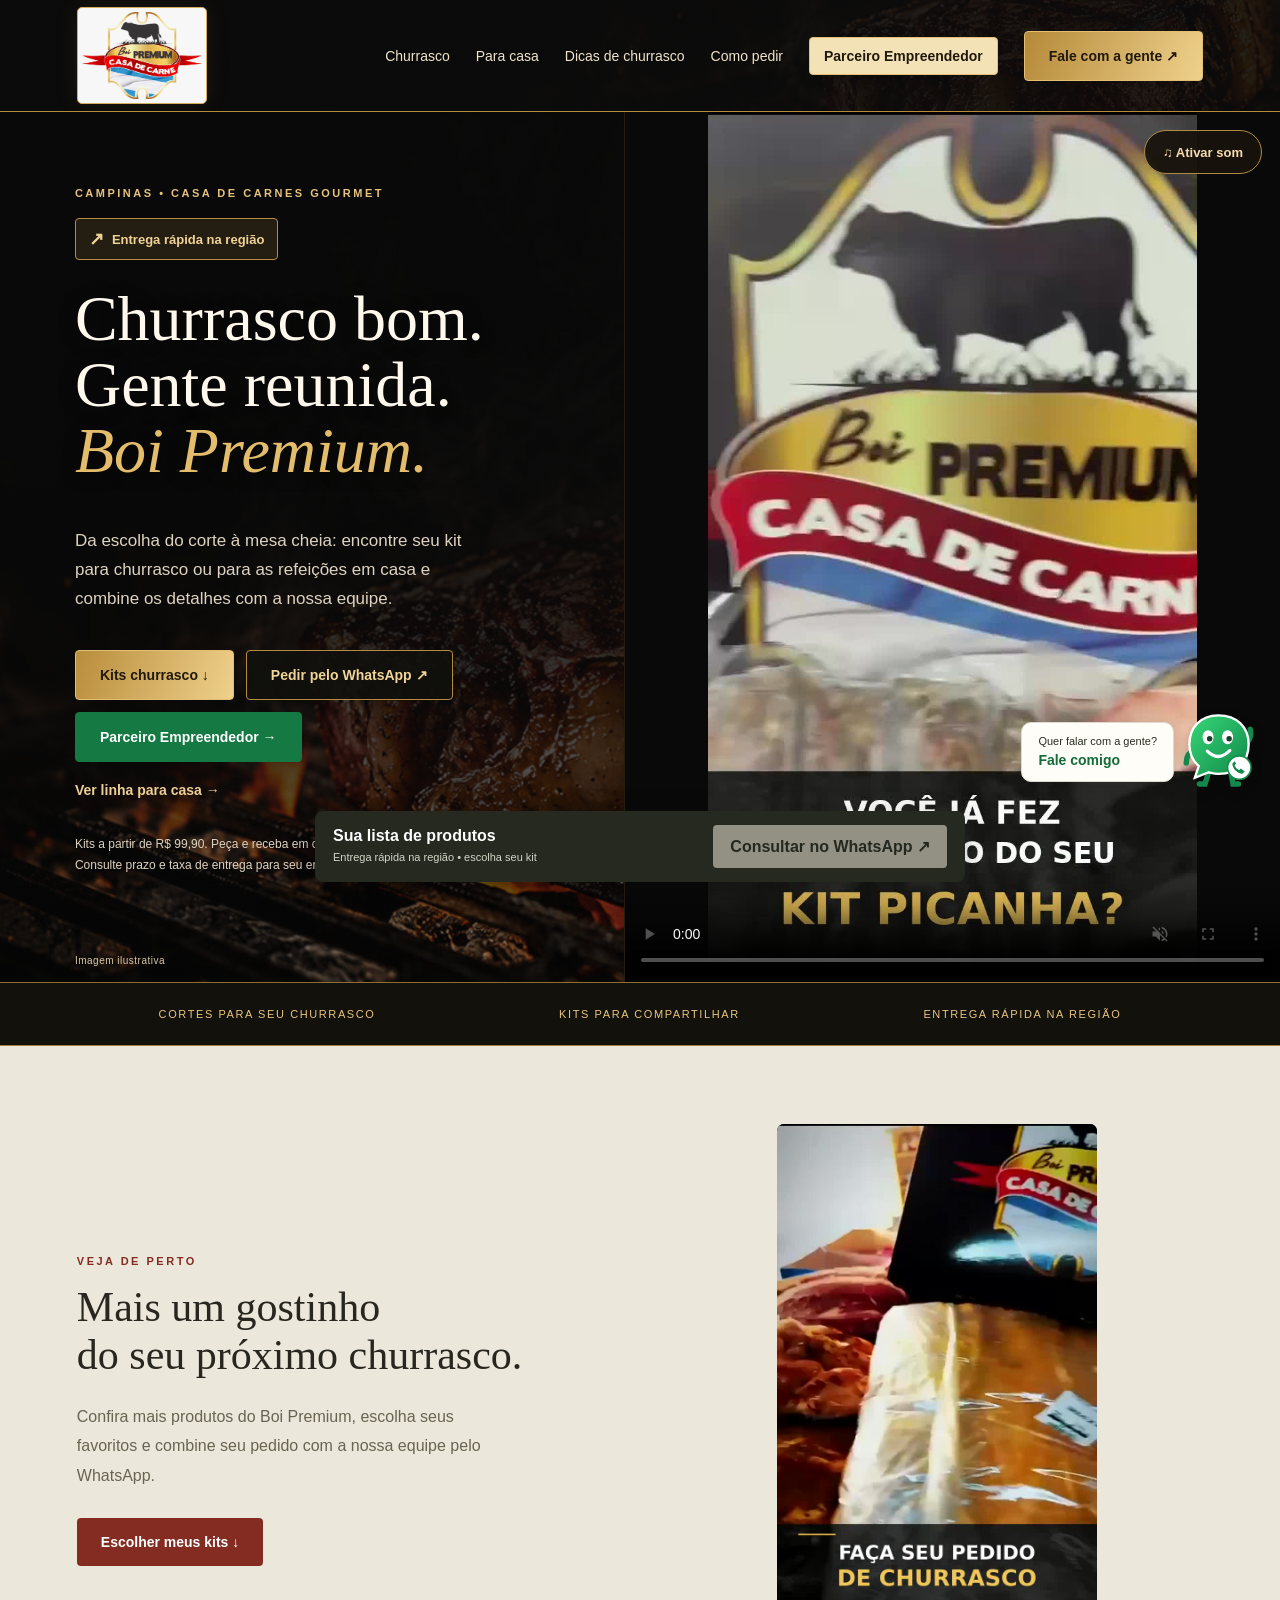
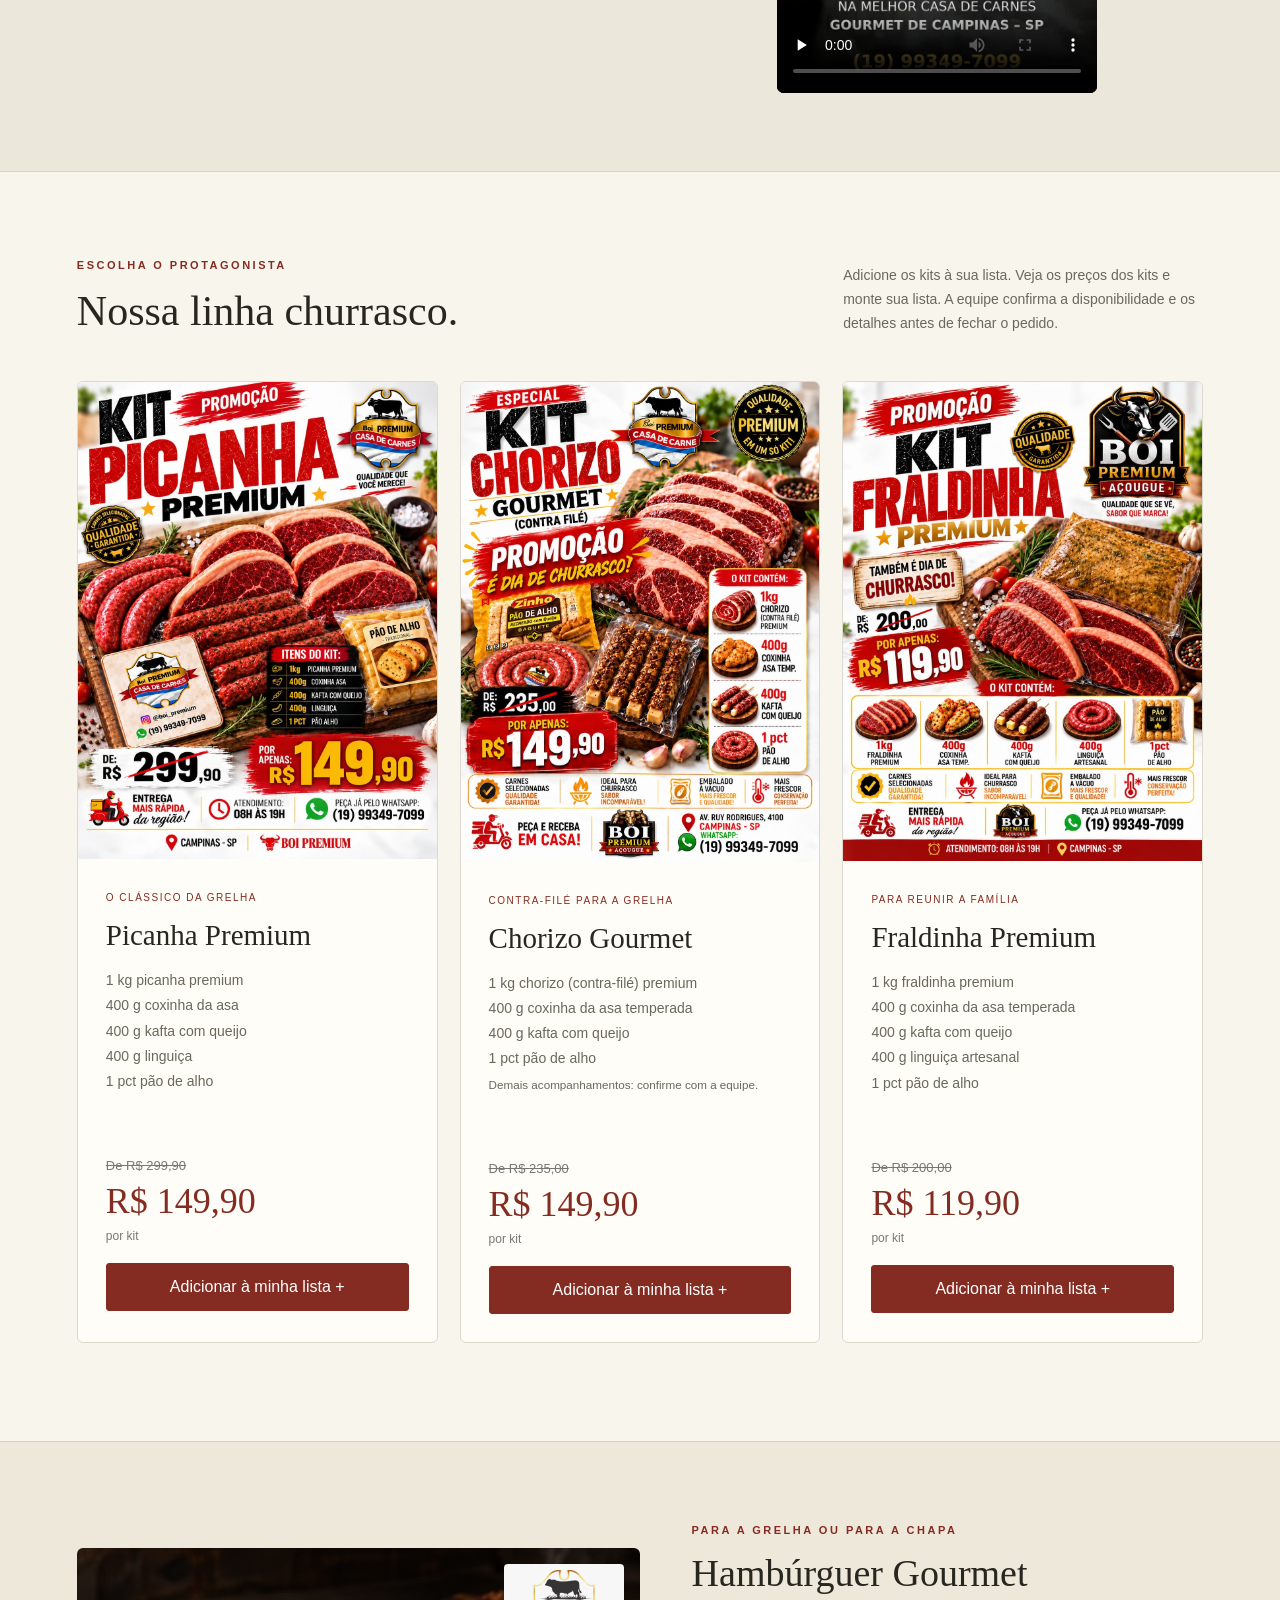
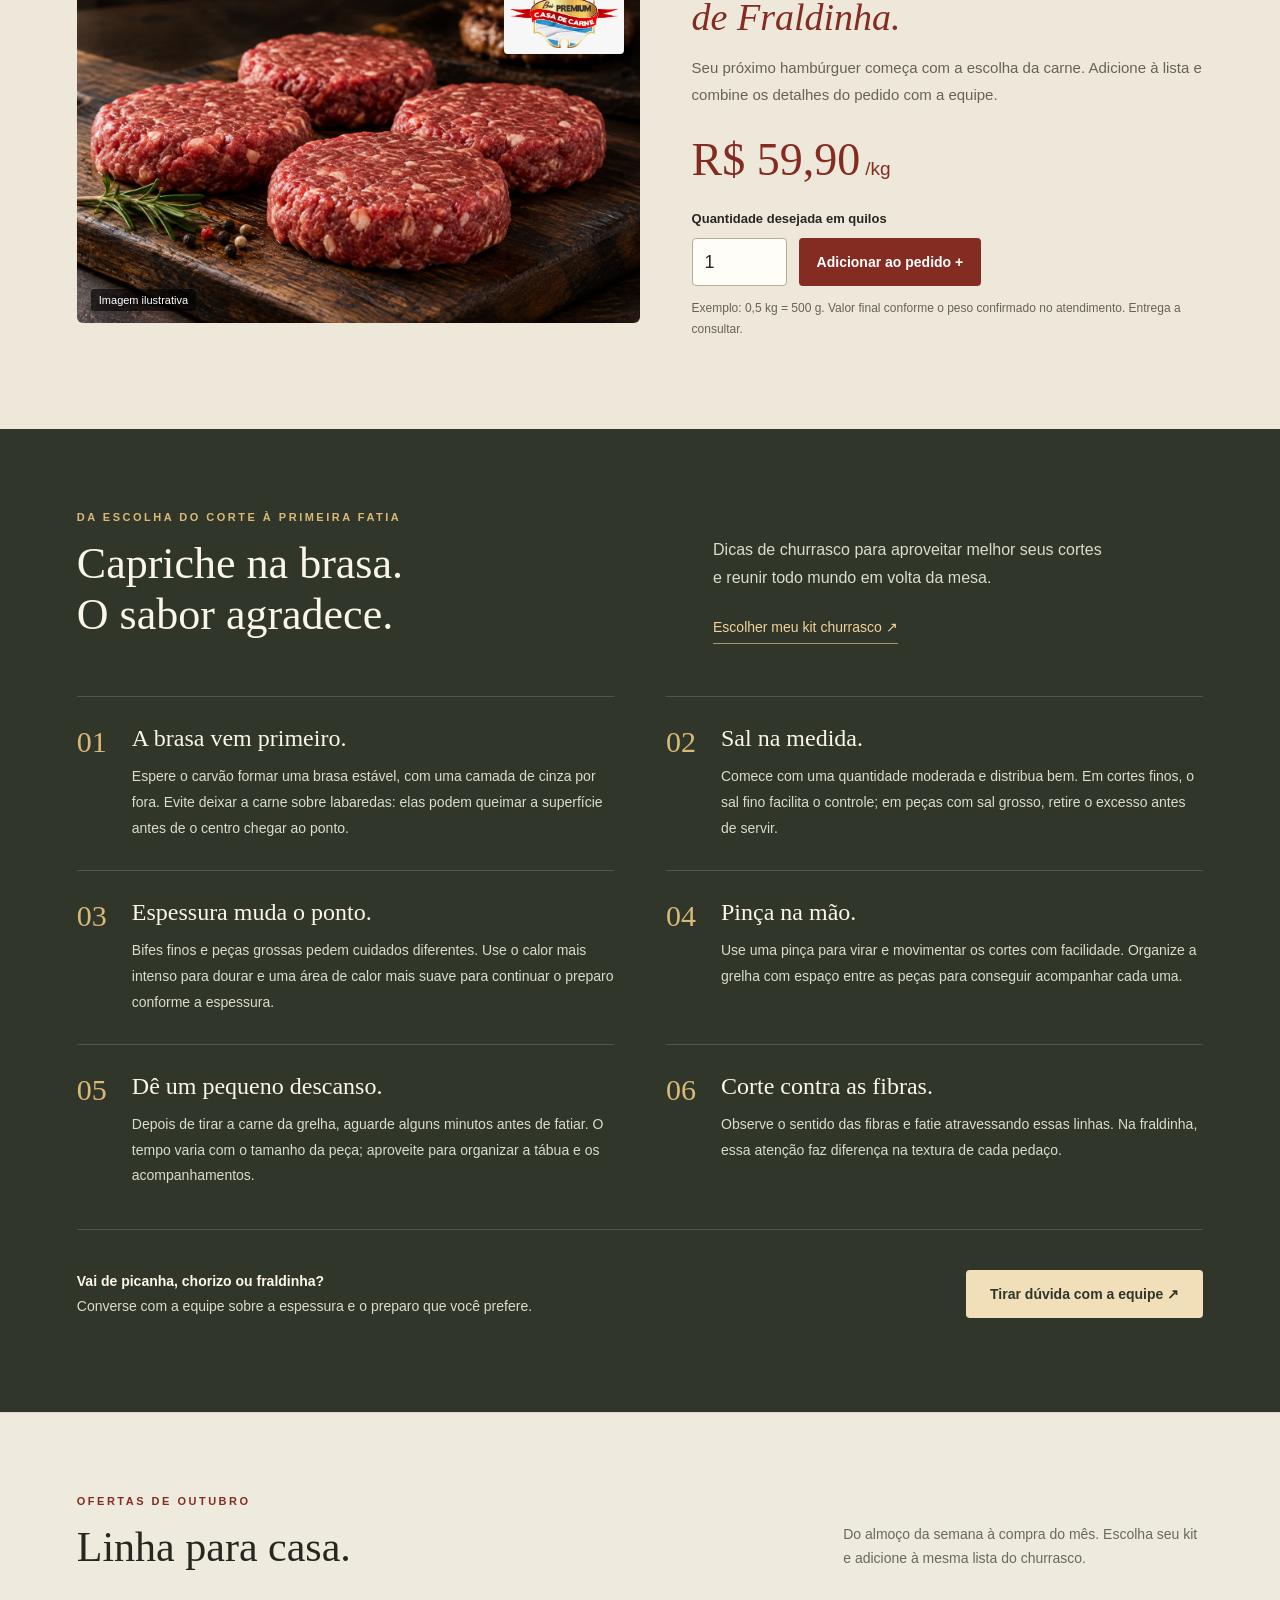
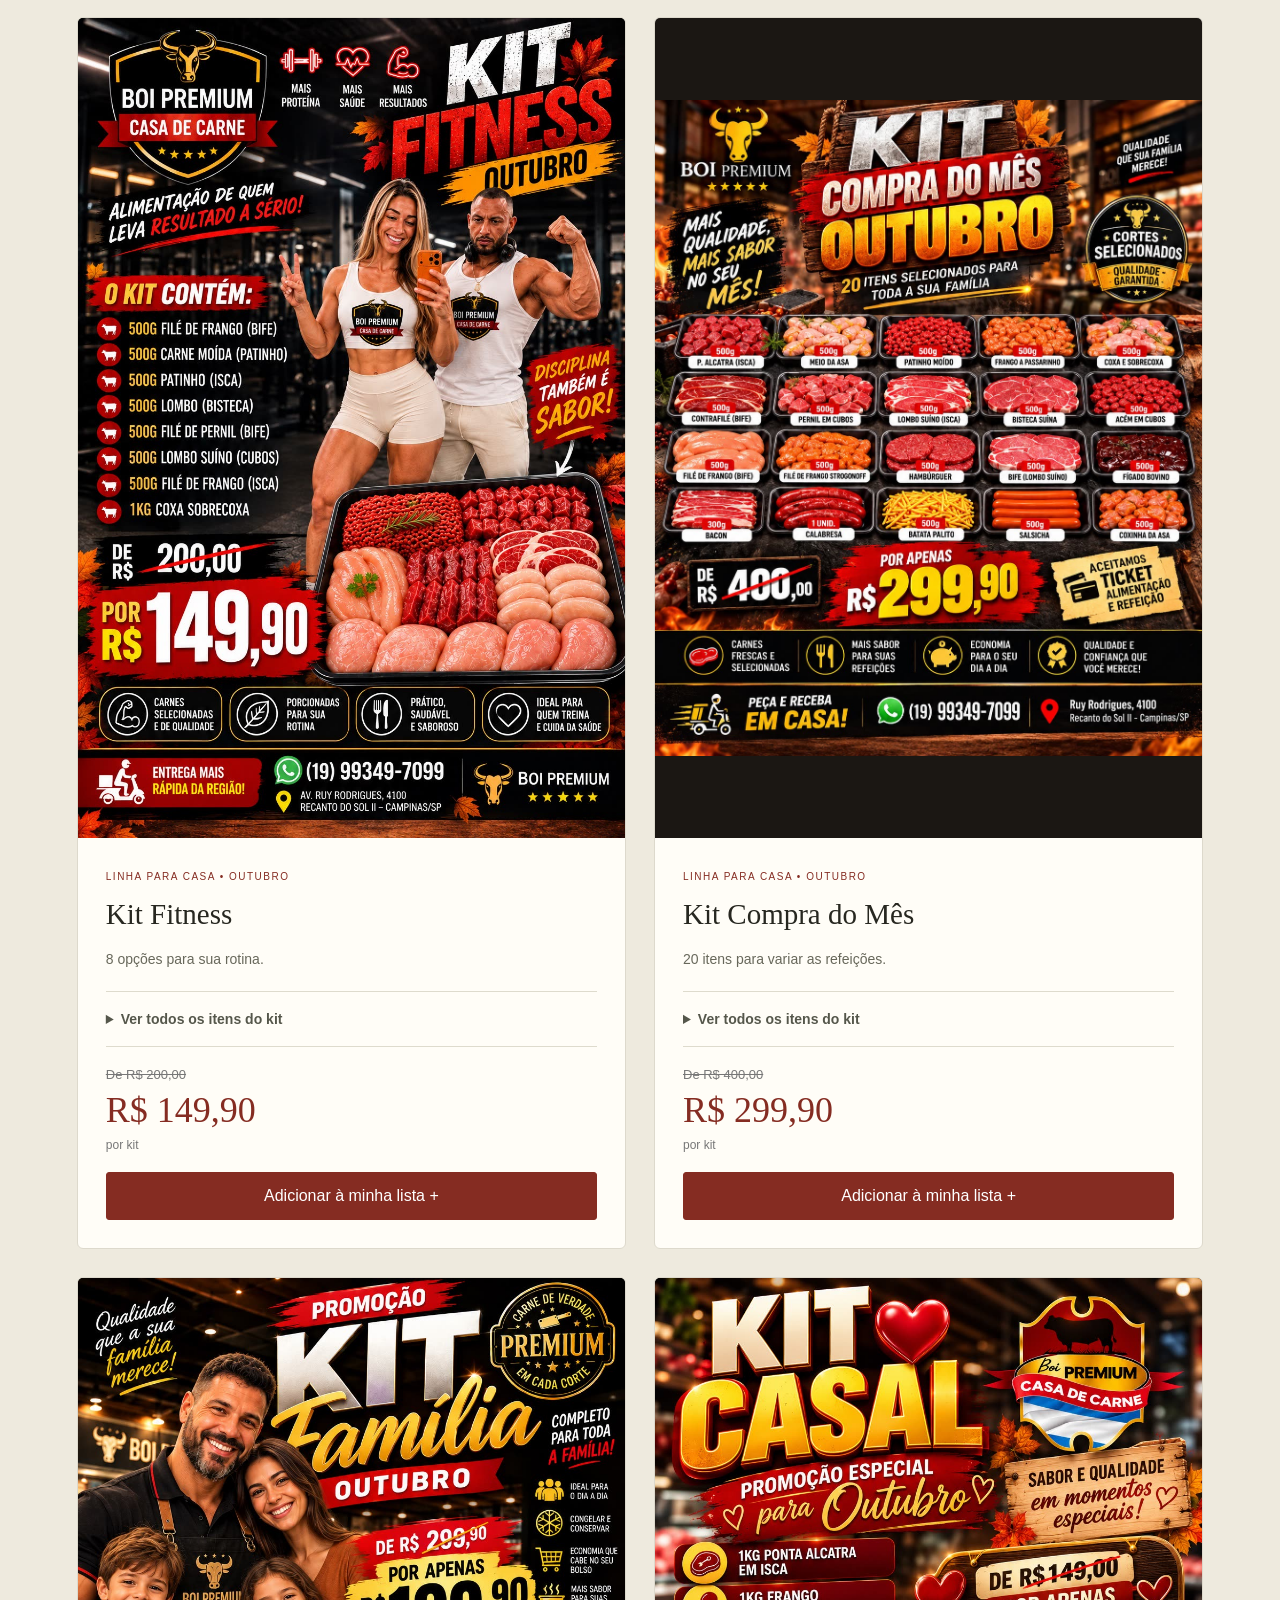
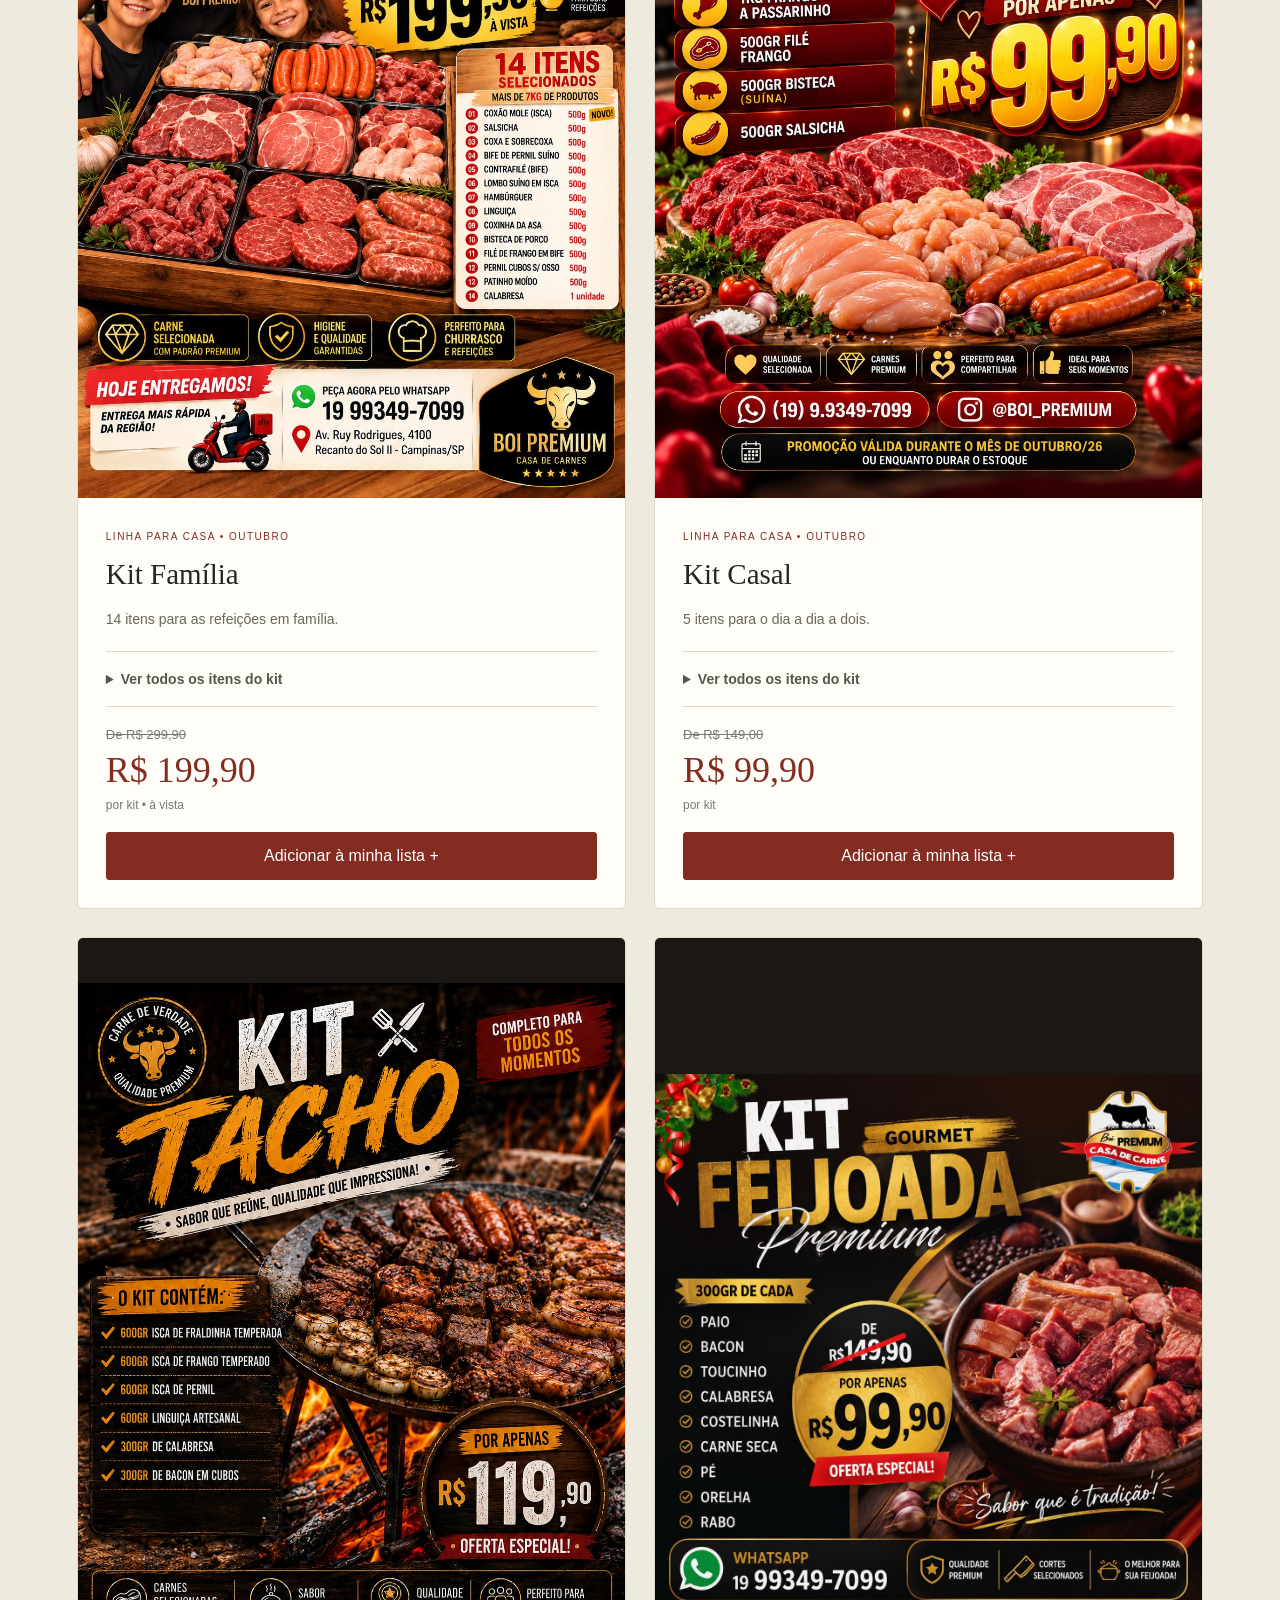
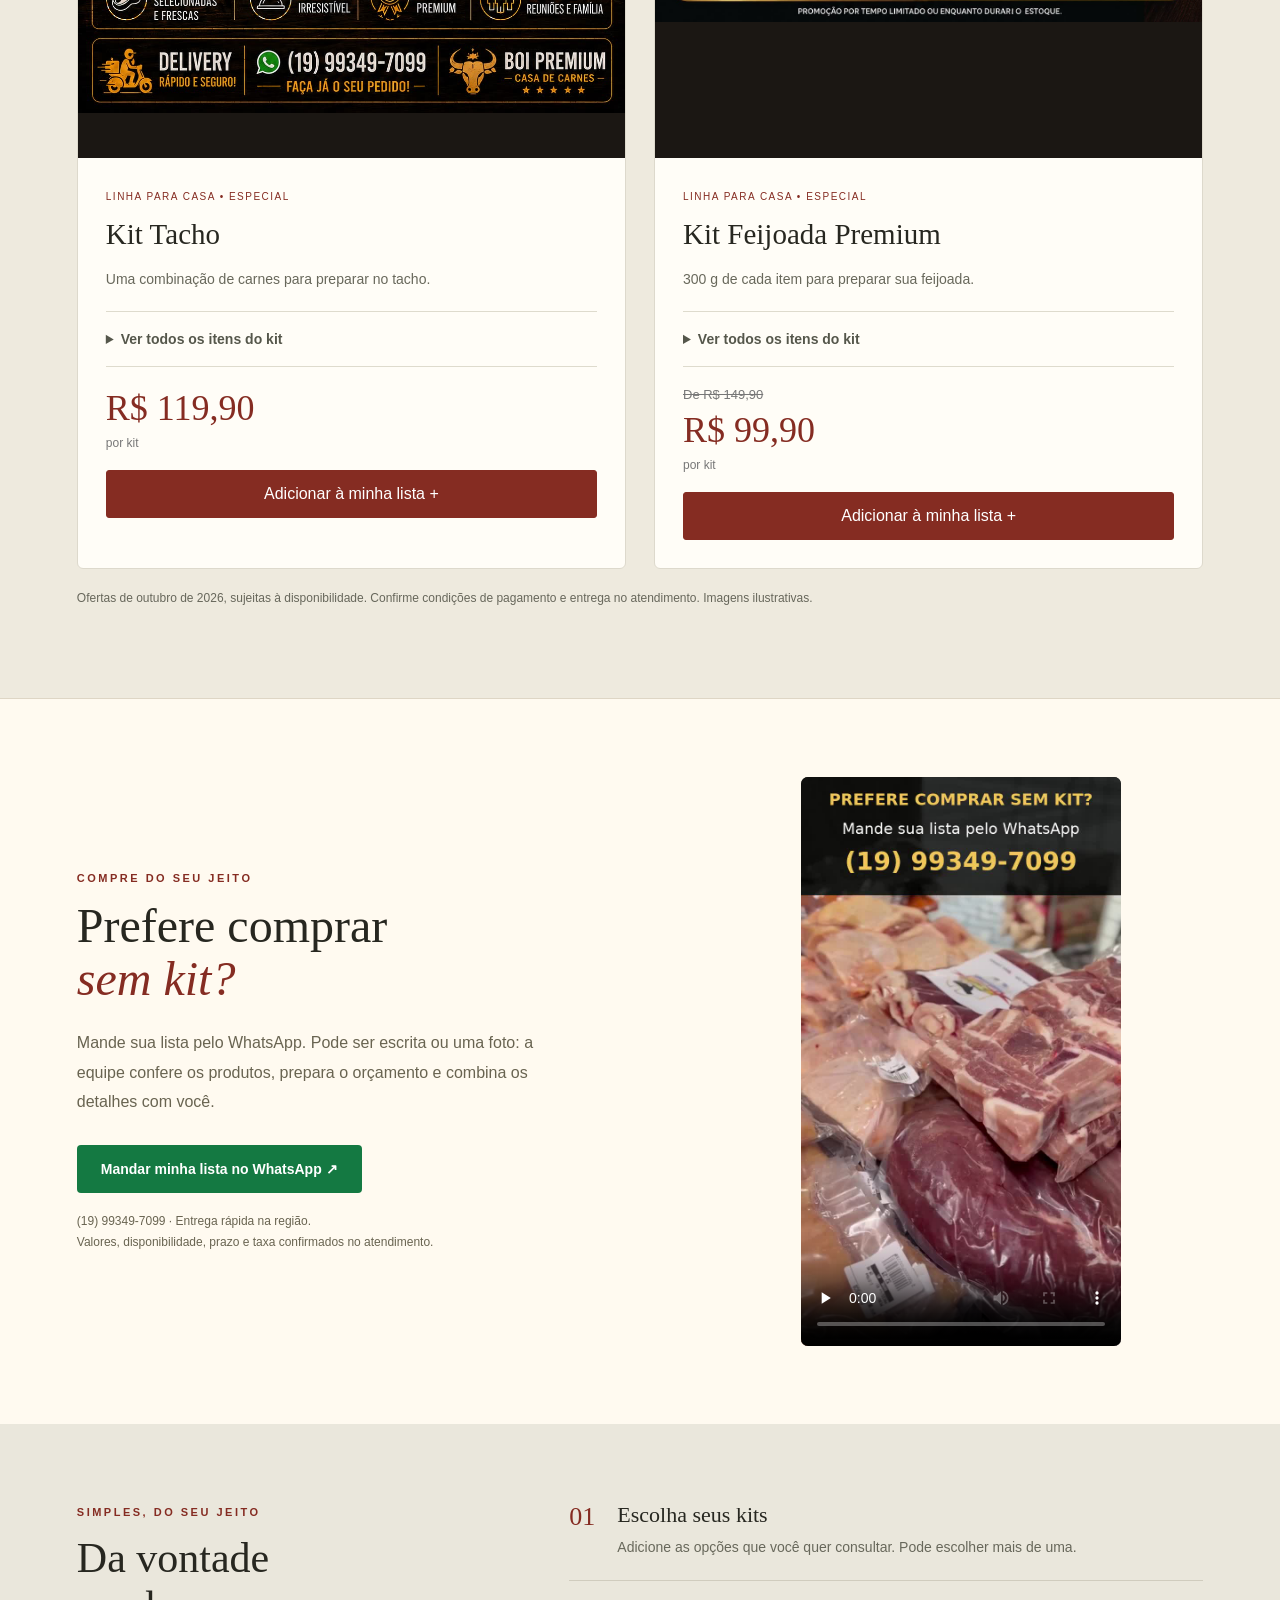
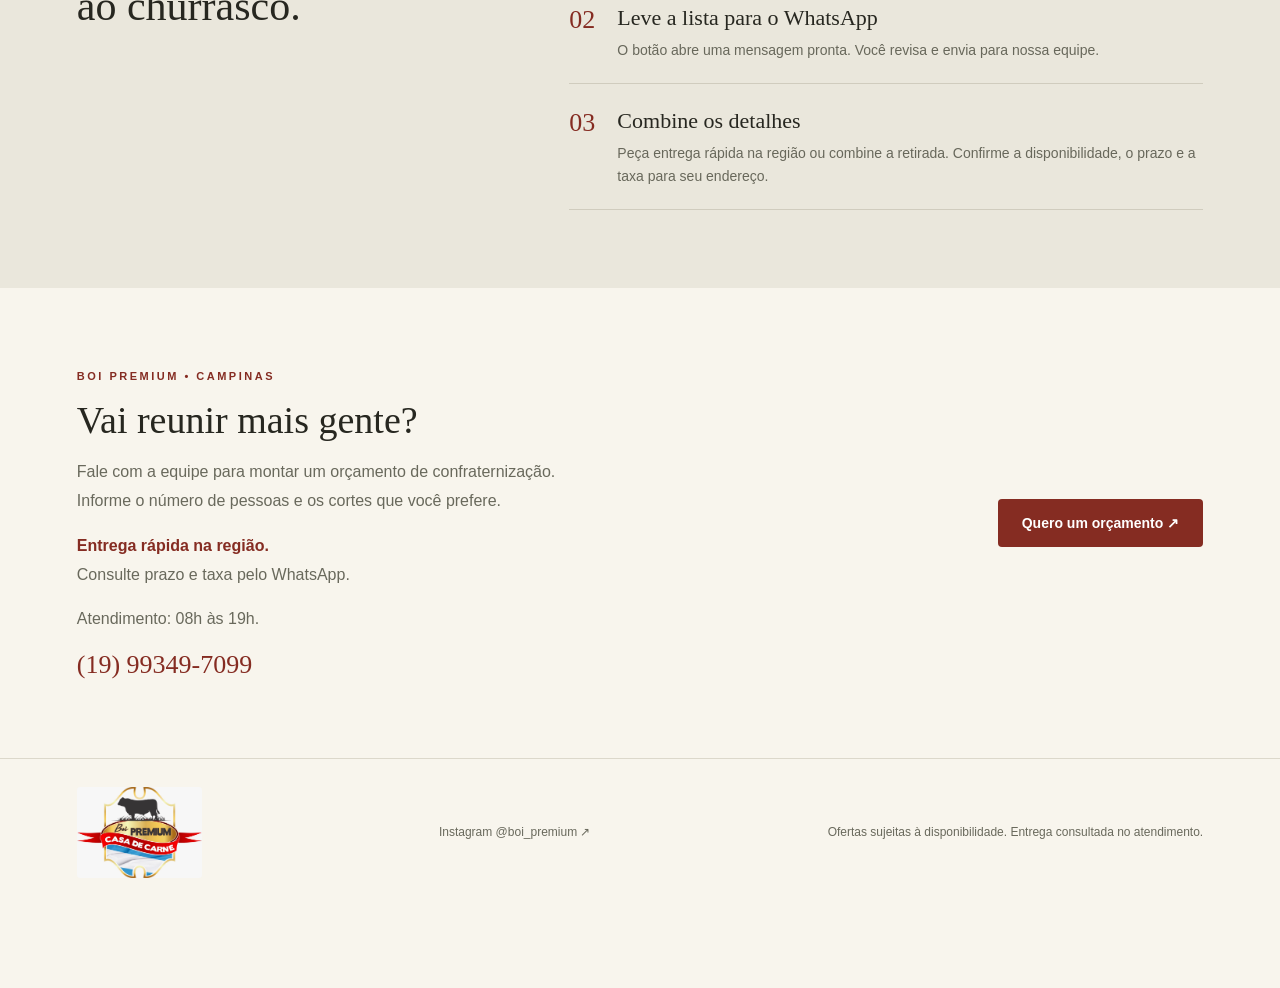
==== commit 931782a5: "Adiciona área Parceiro Empreendedor em /parceiros/ Página aprovada de parceiros (catálogo, carrinho " ====
--- a/index.html
+++ b/index.html
@@ -1,7 +1,7 @@
 <!DOCTYPE html>
 <html lang="pt-BR"><head><meta charset="utf-8"><meta name="viewport" content="width=device-width, initial-scale=1"><meta name="theme-color" content="#852c22"><title>Boi Premium — Kits para churrasco e para casa</title><meta name="description" content="Conheça os kits Boi Premium para churrasco e para casa em Campinas. Monte sua lista e peça pelo WhatsApp."><style>
 :root{--wine:#852c22;--ink:#272720;--cream:#f8f5ed;--olive:#565c43}*{box-sizing:border-box}html{scroll-behavior:smooth;scroll-padding-top:90px}body{margin:0;background:var(--cream);color:var(--ink);font-family:Arial,sans-serif}a{color:inherit;text-decoration:none}button{font:inherit;cursor:pointer}header{height:88px;display:flex;align-items:center;justify-content:space-between;padding:0 6%;background:var(--cream);border-bottom:1px solid #dedbce} .brand{display:flex;align-items:center;gap:12px}.brandmark{font:32px Georgia;border:1px solid var(--wine);border-radius:50%;padding:8px;color:var(--wine)}.brand b{display:block;font:700 23px Georgia;letter-spacing:1px}.brand small{font-size:9px;letter-spacing:3px}nav{display:flex;gap:26px;align-items:center;font-size:14px}.btn{display:inline-flex;align-items:center;justify-content:center;gap:10px;border:0;border-radius:4px;background:var(--wine);color:white;padding:16px 24px;font-weight:bold;font-size:14px;min-height:48px}.btn.alt{background:transparent;border:1px solid #bbb7a8;color:var(--ink)}main{max-width:1600px;margin:auto}.hero{display:grid;grid-template-columns:1fr 1.05fr;min-height:630px}.intro{padding:75px 8% 65px 12%;display:flex;flex-direction:column;justify-content:center}.eyebrow{font-size:11px;letter-spacing:2.5px;font-weight:bold;color:var(--wine);text-transform:uppercase}.intro h1{font:clamp(44px,5vw,76px)/1.03 Georgia;margin:26px 0}.intro h1 em{color:var(--wine);font-weight:normal}.intro p{font-size:17px;line-height:1.7;color:#656559;max-width:400px}.actions{display:flex;gap:12px;flex-wrap:wrap;margin:20px 0}.note{font-size:12px!important;margin-top:16px}.visual{position:relative;min-height:440px;background:#443b2d url('churrasco.jpg') center/cover}.visual:after{content:'';position:absolute;inset:0;background:linear-gradient(0deg,#0009,transparent 60%)}.photo-caption{position:absolute;bottom:28px;left:30px;color:white;z-index:1;font-size:12px;letter-spacing:1px}.stamp{position:absolute;right:25px;top:25px;border-radius:50%;width:112px;height:112px;display:flex;flex-direction:column;justify-content:center;align-items:center;background:var(--cream);font:22px Georgia;transform:rotate(10deg);color:var(--wine)}.stamp small{font:9px Arial;letter-spacing:2px;margin:6px}.strip{background:var(--olive);color:#fff;display:flex;justify-content:space-around;gap:20px;padding:23px 6%;font-size:12px;letter-spacing:1px}.section{padding:78px 6%}.section h2{font:42px Georgia;margin:14px 0}.section-lead{display:flex;justify-content:space-between;align-items:end;gap:24px;margin-bottom:32px}.section-lead p{color:#69695c;font-size:14px;line-height:1.7;max-width:360px}.cards{display:grid;grid-template-columns:repeat(3,1fr);gap:22px}.card{background:#fffdf7;border:1px solid #ddd9cc;border-radius:6px;overflow:hidden}.card-top{padding:24px;border-bottom:1px solid #ddd9cc;display:flex;justify-content:space-between;align-items:center;background:#efeadd}.card-top .num{font:44px Georgia;color:#aa9c82}.tag{font-size:10px;text-transform:uppercase;letter-spacing:1.5px;color:var(--wine)}.card-body{padding:28px}.card h3{font:29px Georgia;margin:0 0 16px}.card p{color:#68685b;font-size:14px;line-height:1.8;min-height:76px}.card .price{font-size:12px;color:var(--wine);display:block;margin:24px 0 18px}.add{width:100%;border:1px solid #bbb7a8;background:transparent;color:var(--ink);padding:14px;border-radius:3px}.add:hover{background:#eee9dd}.how{background:#eae7dc;display:grid;grid-template-columns:1fr 1.5fr;gap:70px}.steps{display:grid;gap:24px}.step{display:flex;gap:22px;border-bottom:1px solid #d0ccbe;padding-bottom:22px}.step b{font:26px Georgia;color:var(--wine)}.step h3{font:22px Georgia;margin:0 0 8px}.step p{margin:0;color:#68685b;font-size:14px;line-height:1.6}.contact{display:flex;align-items:center;justify-content:space-between;gap:30px}.contact p{color:#69695c;line-height:1.8}.contact h2{font-size:38px}.contact .phone{font:26px Georgia;color:var(--wine)}footer{border-top:1px solid #dcd8cb;padding:28px 6% 110px;display:flex;justify-content:space-between;font-size:12px;color:#69695c}.basket{position:fixed;bottom:18px;left:50%;transform:translateX(-50%);width:min(650px,92%);padding:14px 18px;background:#25291f;color:white;box-shadow:0 6px 30px #0003;border-radius:8px;display:flex;justify-content:space-between;gap:14px;align-items:center;z-index:5}.basket small{display:block;font-size:11px;color:#d2d4c6;margin-top:5px}.basket button{background:#fff9e9;color:#25291f;padding:12px 17px;border:0;border-radius:4px;font-weight:bold}.basket button:disabled{opacity:.5;cursor:default}.selection{font-size:12px;line-height:1.6;color:#67675b;margin-top:20px}.clear{background:none;border:0;color:var(--wine);text-decoration:underline;padding:10px 0}#toast{position:fixed;top:16px;left:50%;transform:translateX(-50%);padding:14px 22px;background:#25291f;color:white;border-radius:6px;z-index:10;display:none}a:focus-visible,button:focus-visible{outline:3px solid #c98b37;outline-offset:4px}@media(max-width:750px){header{height:76px;padding:0 5%}nav>a:not(.btn){display:none}.brand b{font-size:19px}.brandmark{font-size:24px}nav .btn{padding:12px;font-size:12px}.hero{grid-template-columns:1fr}.intro{padding:45px 6% 35px}.intro h1{font-size:52px}.visual{min-height:350px}.strip{flex-wrap:wrap;font-size:10px;gap:16px}.section{padding:50px 6%}.section-lead{display:block}.section h2{font-size:35px}.cards{grid-template-columns:1fr}.card p{min-height:0}.how{grid-template-columns:1fr;gap:25px}.contact{display:block}.contact .btn{margin-top:18px}footer{gap:18px;flex-direction:column}.basket{font-size:12px}.basket button{font-size:12px}.stamp{width:95px;height:95px}}
-.poster{display:block;width:100%;height:auto}.poster-link{display:block;background:#fff}.card h3{margin-top:14px}.card .contents{min-height:170px;line-height:1.8}.offer{margin:20px 0;display:flex;flex-direction:column;gap:7px}.offer del{font-size:13px;color:#777}.offer strong{font:36px Georgia;color:var(--wine)}.offer small{font-size:12px;color:#777}.card .add{background:var(--wine);color:white;border-color:var(--wine)}.card .add:hover{background:#652019}@media(max-width:750px){.card .contents{min-height:0}} .home-line{background:#eeeade;border-top:1px solid #dcd8ca}.home-cards{grid-template-columns:repeat(2,minmax(0,1fr));gap:28px}.home-cards .poster{aspect-ratio:2/3;object-fit:contain;background:#1b1713}.card .home-desc{min-height:0;margin:10px 0 18px}details{border-top:1px solid #dedbcd;border-bottom:1px solid #dedbcd;padding:15px 0;color:#55574b;font-size:14px}summary{cursor:pointer;font-weight:bold;padding:4px 0}details ul{padding-left:20px;line-height:1.9}.home-shortcut{flex-basis:100%;color:var(--wine);font-size:14px;font-weight:bold;margin-top:8px}@media(max-width:750px){.home-cards{grid-template-columns:1fr}} .brand-logo{width:108px;height:auto;display:block;border-radius:3px}.footer-logo{width:125px;height:auto;display:block;border-radius:3px}footer{align-items:center}.official-stamp{width:155px;height:auto;border-radius:5px;transform:rotate(5deg);overflow:hidden;background:#f7f7f7;padding:8px}.official-stamp img{display:block;width:100%;height:auto}@media(max-width:750px){.brand-logo{width:88px}.official-stamp{width:125px}footer{align-items:flex-start}} .delivery-badge{display:inline-flex;align-items:center;gap:8px;align-self:flex-start;padding:9px 13px;margin-top:19px;border:1px solid #d4b57a;border-radius:4px;background:#f3e8d1;color:#6c3d18;font-size:13px;font-weight:bold}.delivery-badge span{font-size:18px}.delivery-contact strong{color:var(--wine)}.basket small{line-height:1.45}@media(max-width:750px){.basket>div{flex:1;min-width:0}.basket button{flex-shrink:0;max-width:45%}} .video-visual{background:#171713;display:flex;align-items:center;justify-content:center;min-height:630px;overflow:hidden}.video-visual:after{display:none}.hero-video{display:block;position:absolute;inset:0;width:100%;height:100%;object-fit:contain;background:#171713}.music-toggle{position:absolute;top:18px;right:18px;z-index:2;border:1px solid #fff7;background:#171713df;color:white;border-radius:30px;padding:12px 18px;font-size:13px;font-weight:bold;min-height:44px}@media(max-width:750px){.video-visual{min-height:0;height:min(150vw,740px);aspect-ratio:480/848}.music-toggle{top:12px;right:12px}} .grill-tips{background:#30362a;color:#faf6e9}.grill-tips .eyebrow{color:#d9b978}.tips-heading{display:grid;grid-template-columns:1.2fr 1fr;gap:48px;align-items:end;margin-bottom:42px}.grill-tips h2{font-size:44px;line-height:1.15}.tips-heading p{color:#dadccd;font-size:16px;line-height:1.8;max-width:390px}.tips-link{display:inline-block;margin:10px 0;font-size:14px;color:#f2d397;border-bottom:1px solid #a9946c;padding-bottom:8px}.tips-grid{display:grid;grid-template-columns:repeat(2,minmax(0,1fr));column-gap:52px}.grill-tip{display:flex;gap:20px;padding:28px 0;border-top:1px solid #ffffff29}.tip-number{font:30px Georgia;color:#d9b978;flex-shrink:0;min-width:35px}.grill-tip h3{font:24px Georgia;margin:0 0 12px}.grill-tip p{color:#dadccd;font-size:14px;line-height:1.85;margin:0}.tips-bottom{border-top:1px solid #ffffff29;margin-top:12px;padding-top:25px;display:flex;justify-content:space-between;align-items:center;gap:25px}.tips-bottom p{font-size:14px;line-height:1.8;color:#dadccd}.tips-bottom strong{color:#fff8e7}.tips-bottom .btn{background:#f1dfb9;color:#30362a;flex-shrink:0}@media(max-width:1050px){nav{gap:16px;font-size:12px}}@media(max-width:750px){.tips-heading{grid-template-columns:1fr;gap:12px;margin-bottom:24px}.grill-tips h2{font-size:36px}.tips-grid{grid-template-columns:1fr}.tips-bottom{align-items:flex-start;flex-direction:column}.grill-tip{padding:24px 0}.tips-bottom .btn{width:100%}} .burger-section{display:grid;grid-template-columns:1.1fr 1fr;gap:52px;align-items:center;background:#eee8db;border-top:1px solid #d6cebc}.burger-photo{margin:0;position:relative;overflow:hidden;border-radius:6px}.burger-photo img{width:100%;height:auto;display:block}.burger-photo figcaption{position:absolute;bottom:12px;left:14px;font-size:11px;color:white;background:#0009;border-radius:3px;padding:5px 8px}.burger-copy h2{font-size:38px;line-height:1.15}.burger-copy h2 em{color:var(--wine);font-weight:normal}.burger-copy>p{font-size:15px;line-height:1.8;color:#676352}.burger-price{font:46px Georgia;color:var(--wine);margin:25px 0}.burger-price span{font:19px Arial;margin-left:5px}.burger-copy label{font-size:13px;font-weight:bold;display:block;margin-bottom:12px}.burger-order{display:flex;gap:12px}.burger-order input{min-width:0;width:95px;border:1px solid #b8ac96;background:#fffdf7;border-radius:4px;padding:12px;font:18px Arial;color:#25291f}.burger-copy .burger-note{font-size:12px;line-height:1.7}.burger-order .btn{padding:14px 18px}@media(max-width:1000px){.burger-section{gap:28px}.burger-copy h2{font-size:32px}}@media(max-width:750px){.burger-section{grid-template-columns:1fr;gap:28px}.burger-order .btn{flex:1}.burger-price{font-size:42px}} .burger-brand{position:absolute;top:16px;right:16px;z-index:1;width:120px;background:#f7f7f7;padding:6px;border-radius:4px;box-shadow:0 4px 18px #0003}.burger-brand img{display:block;width:100%;height:auto}@media(max-width:750px){.burger-brand{width:96px;top:12px;right:12px}} .second-video-section{display:grid;grid-template-columns:1fr 1fr;gap:60px;align-items:center;background:#ece7db;border-bottom:1px solid #d9d2c2}.second-video-copy h2{font-size:42px;line-height:1.15}.second-video-copy p{font-size:16px;line-height:1.85;color:#696451;max-width:420px;margin:22px 0 28px}.second-video-frame{width:min(100%,320px);justify-self:center;background:#151511;border-radius:7px;overflow:hidden;line-height:0}.second-video-frame video{display:block;width:100%;height:auto;aspect-ratio:9/16;object-fit:contain}@media(max-width:750px){.second-video-section{grid-template-columns:1fr;gap:30px}.second-video-copy h2{font-size:34px}.second-video-frame{width:min(100%,350px)}} .whatsapp-float{position:fixed;right:max(22px,env(safe-area-inset-right));bottom:calc(max(18px,env(safe-area-inset-bottom)) + var(--basket-height,84px) + 16px);display:flex;align-items:center;gap:12px;z-index:7;max-width:calc(100vw - 32px)}.whatsapp-circle{width:62px;height:62px;border-radius:50%;background:#168d4b;color:white;display:flex;align-items:center;justify-content:center;box-shadow:0 5px 20px #0003;flex-shrink:0;border:2px solid #ffffffb3;transition:background .15s,transform .15s}.whatsapp-float:hover .whatsapp-circle{background:#107438;transform:translateY(-2px)}.whatsapp-label{background:#fffdf7;color:#292d23;padding:11px 16px;border-radius:10px;box-shadow:0 3px 18px #0002;line-height:1.35;border:1px solid #dedbce}.whatsapp-label>span{display:block;font-size:11px}.whatsapp-label strong{display:block;font-size:14px;margin-top:3px;color:#126b39}.basket{bottom:max(18px,env(safe-area-inset-bottom))}@media(max-width:750px){.whatsapp-float{right:14px;gap:8px}.whatsapp-circle{width:56px;height:56px}.whatsapp-label{padding:9px 12px}.whatsapp-label>span{font-size:10px}.whatsapp-label strong{font-size:13px}}@media(prefers-reduced-motion:reduce){.whatsapp-circle{transition:none}.whatsapp-float:hover .whatsapp-circle{transform:none}} .list-order-section{display:grid;grid-template-columns:1.2fr 1fr;align-items:center;gap:60px;background:#fffaf0;border-top:1px solid #ded6c5}.list-order-copy h2{font-size:48px;line-height:1.1}.list-order-copy h2 em{color:var(--wine);font-weight:normal}.list-order-copy p{font-size:16px;line-height:1.85;color:#696451;max-width:460px;margin:22px 0 28px}.list-order-copy .list-order-note{font-size:12px;line-height:1.8;margin:18px 0 0}.list-order-cta{background:#147942}.list-order-cta:hover{background:#106335}.list-order-video{width:min(100%,320px);justify-self:center;border-radius:7px;overflow:hidden;background:#171713}.list-order-video video{width:100%;height:auto;display:block;aspect-ratio:9/16}@media(max-width:750px){.list-order-section{grid-template-columns:1fr;gap:30px}.list-order-copy h2{font-size:40px}.list-order-cta{width:100%;padding:16px 12px}.list-order-video{width:min(100%,350px)}} .whatsapp-avatar{display:block;width:78px;height:86px;flex-shrink:0;transform:translateY(var(--avatar-scroll-y,0px)) rotate(var(--avatar-scroll-tilt,0deg));transition:transform 380ms cubic-bezier(.2,.9,.25,1.25);transform-origin:50% 78%;filter:drop-shadow(0 4px 6px #0002)}.avatar-greeting{display:block;animation:avatar-hello 1.8s ease-in-out 2;transform-origin:50% 80%}.green-avatar{display:block;overflow:visible}.whatsapp-float{gap:6px}.whatsapp-float:hover .whatsapp-avatar{filter:drop-shadow(0 5px 8px #0003)}@keyframes avatar-hello{0%,100%{transform:translateY(0) rotate(0)}25%{transform:translateY(-6px) rotate(-6deg)}60%{transform:translateY(-3px) rotate(5deg)}}@media(max-width:750px){.whatsapp-avatar{width:68px;height:75px}.green-avatar{width:68px;height:75px}}@media(prefers-reduced-motion:reduce){.whatsapp-avatar{transform:none!important;transition:none}.avatar-greeting{animation:none}} .premium-header{height:112px;background:linear-gradient(90deg,#0b0b0bf5,#0b0b0be6),url('brasa-gourmet.jpg') right 65%/cover;color:#eee3cb;border-bottom:1px solid #b58c3b;padding-top:10px;padding-bottom:10px}.premium-header .brand{padding:4px;background:#f7f7f7;border:1px solid #d3ac5c;border-radius:5px;box-shadow:0 0 24px #dba64a19}.premium-header .brand-logo{width:120px}.premium-header nav>a:not(.btn){color:#eee3cb}.premium-header nav>a:not(.btn):hover{color:#f4ca76}.premium-header .btn{background:linear-gradient(110deg,#b58a39,#efd18c);color:#21190d;border:1px solid #e3bf76}.premium-hero{background:#090909;color:#fff9ed;border-bottom:1px solid #8d6f35}.premium-hero .intro{position:relative;padding-bottom:95px;background:linear-gradient(180deg,#090909f8 0%,#090909e8 54%,#0909097d 100%),url('brasa-gourmet.jpg') 70% bottom/cover;min-height:680px}.premium-hero .intro:after{content:'Imagem ilustrativa';position:absolute;bottom:16px;left:12%;font-size:10px;letter-spacing:.5px;color:#d8c7a7}.premium-hero .eyebrow{color:#e6c27c}.premium-hero h1{color:#fff9ed;text-shadow:0 2px 20px #0005}.premium-hero h1 em{color:#e4bd6c}.premium-hero .intro p{color:#ddd3c0}.premium-hero .delivery-badge{border-color:#b68d45;background:#2a2114d9;color:#f0d396}.premium-hero .actions .btn{background:linear-gradient(110deg,#b98d3b,#efd18c);color:#21190d;border:1px solid #e3bf76}.premium-hero .actions .btn.alt{background:#10100de0;color:#f1d498;border:1px solid #b58b44}.premium-hero .home-shortcut{color:#edd095}.premium-hero .video-visual{background:#090909;border-left:1px solid #a47c342e}.premium-hero .hero-video{background:#090909}.premium-hero .music-toggle{background:#17130bea;border-color:#b28b45;color:#f5dbad}.premium-hero+.strip{background:#13110c;color:#e8c57e;border-bottom:1px solid #a17d3c;padding-top:25px;padding-bottom:25px}.premium-hero+.strip span{font-size:11px;letter-spacing:1.6px}@media(max-width:750px){.premium-header{height:94px}.premium-header .brand-logo{width:94px}.premium-header .btn{font-size:11px;padding:12px}.premium-hero .intro{min-height:0;padding:45px 6% 90px;background-position:65% bottom}.premium-hero .intro:after{left:6%}.premium-hero h1{font-size:50px}.premium-hero .intro .note{font-size:12px!important}.premium-hero+.strip{gap:18px;padding:23px 6%}.premium-hero+.strip span{font-size:9px;letter-spacing:1px}} </style></head><body><header class="premium-header"><a class="brand" href="#inicio" aria-label="Boi Premium início"><img class="brand-logo" src="logo-boi-premium.jpg" width="1280" height="926" alt="Boi Premium — Casa de Carne"></a><nav><a href="#kits">Churrasco</a><a href="#para-casa">Para casa</a><a href="#dicas">Dicas de churrasco</a><a href="#como">Como pedir</a><a class="btn direct" href="https://wa.me/5519993497099">Fale com a gente ↗</a></nav></header><main><section class="hero premium-hero" id="inicio"><div class="intro"><span class="eyebrow">Campinas • Casa de carnes gourmet</span><div class="delivery-badge"><span aria-hidden="true">↗</span> Entrega rápida na região</div><h1>Churrasco bom.<br>Gente reunida.<br><em>Boi Premium.</em></h1><p>Da escolha do corte à mesa cheia: encontre seu kit para churrasco ou para as refeições em casa e combine os detalhes com a nossa equipe.</p><div class="actions"><a class="btn" href="#kits">Kits churrasco ↓</a><a class="btn alt direct" href="https://wa.me/5519993497099">Pedir pelo WhatsApp ↗</a><a class="home-shortcut" href="#para-casa">Ver linha para casa →</a></div><p class="note">Kits a partir de R$ 99,90. Peça e receba em casa.<br>Consulte prazo e taxa de entrega para seu endereço.</p></div><div class="visual video-visual"><video id="hero-video" class="hero-video" width="720" height="1280" autoplay muted loop playsinline controls preload="metadata" poster="kit-picanha-chamada-poster.jpg" aria-label="Vídeo da caixa Boi Premium: você já fez seu pedido do seu kit picanha?"><source src="kit-picanha-chamada.mp4" type="video/mp4">Seu navegador não suporta vídeo. <a href="kit-picanha-chamada.mp4">Abrir vídeo dos kits</a>.</video><button id="music-toggle" class="music-toggle" aria-pressed="false" aria-controls="hero-video">♫ Ativar som</button></div></section><div class="strip"><span>CORTES PARA SEU CHURRASCO</span><span>KITS PARA COMPARTILHAR</span><span>ENTREGA RÁPIDA NA REGIÃO</span></div><section class="section second-video-section" id="videos"><div class="second-video-copy"><span class="eyebrow">Veja de perto</span><h2>Mais um gostinho<br>do seu próximo churrasco.</h2><p>Confira mais produtos do Boi Premium, escolha seus favoritos e combine seu pedido com a nossa equipe pelo WhatsApp.</p><a class="btn" href="#kits">Escolher meus kits ↓</a></div><div class="second-video-frame"><video id="products-video" width="720" height="1280" controls playsinline preload="none" poster="churrasco-abertura-poster.jpg" aria-label="Vídeo de produtos Boi Premium com chamada de churrasco e WhatsApp"><source src="churrasco-abertura.mp4" type="video/mp4">Seu navegador não suporta vídeo. <a href="churrasco-abertura.mp4">Abrir vídeo dos produtos</a>.</video></div></section><section class="section" id="kits"><div class="section-lead"><div><span class="eyebrow">Escolha o protagonista</span><h2>Nossa linha churrasco.</h2></div><p>Adicione os kits à sua lista. Veja os preços dos kits e monte sua lista. A equipe confirma a disponibilidade e os detalhes antes de fechar o pedido.</p></div><div class="cards"><article class="card"><a class="poster-link" href="kit-picanha.jpg" target="_blank" rel="noopener noreferrer" aria-label="Ampliar arte do Kit Picanha Premium"><img class="poster" src="kit-picanha.jpg" alt="Oferta Boi Premium: Kit Picanha Premium por R$ 149,90" loading="lazy" width="1086" height="1448"></a><div class="card-body"><span class="tag">O clássico da grelha</span><h3>Picanha Premium</h3><p class="contents">1 kg picanha premium<br>400 g coxinha da asa<br>400 g kafta com queijo<br>400 g linguiça<br>1 pct pão de alho</p><div class="offer"><del>De R$ 299,90</del><strong>R$ 149,90</strong><small>por kit</small></div><button class="add" data-kit="Picanha Premium">Adicionar à minha lista +</button></div></article><article class="card"><a class="poster-link" href="kit-chorizo.jpg" target="_blank" rel="noopener noreferrer" aria-label="Ampliar arte do Kit Chorizo Gourmet"><img class="poster" src="kit-chorizo.jpg" alt="Oferta Boi Premium: Kit Chorizo Gourmet por R$ 149,90" loading="lazy" width="1086" height="1448"></a><div class="card-body"><span class="tag">Contra-filé para a grelha</span><h3>Chorizo Gourmet</h3><p class="contents">1 kg chorizo (contra-filé) premium<br>400 g coxinha da asa temperada<br>400 g kafta com queijo<br>1 pct pão de alho<br><small>Demais acompanhamentos: confirme com a equipe.</small></p><div class="offer"><del>De R$ 235,00</del><strong>R$ 149,90</strong><small>por kit</small></div><button class="add" data-kit="Chorizo Gourmet">Adicionar à minha lista +</button></div></article><article class="card"><a class="poster-link" href="kit-fraldinha.jpg" target="_blank" rel="noopener noreferrer" aria-label="Ampliar arte do Kit Fraldinha Premium"><img class="poster" src="kit-fraldinha.jpg" alt="Oferta Boi Premium: Kit Fraldinha Premium por R$ 119,90" loading="lazy" width="1086" height="1448"></a><div class="card-body"><span class="tag">Para reunir a família</span><h3>Fraldinha Premium</h3><p class="contents">1 kg fraldinha premium<br>400 g coxinha da asa temperada<br>400 g kafta com queijo<br>400 g linguiça artesanal<br>1 pct pão de alho</p><div class="offer"><del>De R$ 200,00</del><strong>R$ 119,90</strong><small>por kit</small></div><button class="add" data-kit="Fraldinha Premium">Adicionar à minha lista +</button></div></article></div><div id="selected" class="selection" aria-live="polite"></div><button class="clear" id="clear" hidden>Limpar minha lista</button></section><section class="section burger-section" id="hamburguer"><figure class="burger-photo"><div class="burger-brand"><img src="logo-boi-premium.jpg" alt="Boi Premium — Casa de Carne" width="1280" height="926"></div><img src="hamburguer-fraldinha.jpg" alt="Imagem ilustrativa de hambúrgueres gourmet de fraldinha sobre uma tábua" width="1536" height="1024" loading="lazy"><figcaption>Imagem ilustrativa</figcaption></figure><div class="burger-copy"><span class="eyebrow">Para a grelha ou para a chapa</span><h2>Hambúrguer Gourmet<br><em>de Fraldinha.</em></h2><p>Seu próximo hambúrguer começa com a escolha da carne. Adicione à lista e combine os detalhes do pedido com a equipe.</p><div class="burger-price">R$ 59,90<span>/kg</span></div><label for="burger-weight">Quantidade desejada em quilos</label><div class="burger-order"><input id="burger-weight" type="number" min="0.001" step="0.001" value="1" inputmode="decimal" aria-describedby="burger-note"><button class="btn" id="add-burger">Adicionar ao pedido +</button></div><p class="burger-note" id="burger-note">Exemplo: 0,5 kg = 500 g. Valor final conforme o peso confirmado no atendimento. Entrega a consultar.</p></div></section><section class="section grill-tips" id="dicas" aria-labelledby="tips-title"><div class="tips-heading"><div><span class="eyebrow">Da escolha do corte à primeira fatia</span><h2 id="tips-title">Capriche na brasa.<br>O sabor agradece.</h2></div><div><p>Dicas de churrasco para aproveitar melhor seus cortes e reunir todo mundo em volta da mesa.</p><a class="tips-link" href="#kits">Escolher meu kit churrasco ↗</a></div></div><div class="tips-grid"><article class="grill-tip"><span class="tip-number" aria-hidden="true">01</span><div><h3>A brasa vem primeiro.</h3><p>Espere o carvão formar uma brasa estável, com uma camada de cinza por fora. Evite deixar a carne sobre labaredas: elas podem queimar a superfície antes de o centro chegar ao ponto.</p></div></article><article class="grill-tip"><span class="tip-number" aria-hidden="true">02</span><div><h3>Sal na medida.</h3><p>Comece com uma quantidade moderada e distribua bem. Em cortes finos, o sal fino facilita o controle; em peças com sal grosso, retire o excesso antes de servir.</p></div></article><article class="grill-tip"><span class="tip-number" aria-hidden="true">03</span><div><h3>Espessura muda o ponto.</h3><p>Bifes finos e peças grossas pedem cuidados diferentes. Use o calor mais intenso para dourar e uma área de calor mais suave para continuar o preparo conforme a espessura.</p></div></article><article class="grill-tip"><span class="tip-number" aria-hidden="true">04</span><div><h3>Pinça na mão.</h3><p>Use uma pinça para virar e movimentar os cortes com facilidade. Organize a grelha com espaço entre as peças para conseguir acompanhar cada uma.</p></div></article><article class="grill-tip"><span class="tip-number" aria-hidden="true">05</span><div><h3>Dê um pequeno descanso.</h3><p>Depois de tirar a carne da grelha, aguarde alguns minutos antes de fatiar. O tempo varia com o tamanho da peça; aproveite para organizar a tábua e os acompanhamentos.</p></div></article><article class="grill-tip"><span class="tip-number" aria-hidden="true">06</span><div><h3>Corte contra as fibras.</h3><p>Observe o sentido das fibras e fatie atravessando essas linhas. Na fraldinha, essa atenção faz diferença na textura de cada pedaço.</p></div></article></div><div class="tips-bottom"><p><strong>Vai de picanha, chorizo ou fraldinha?</strong><br>Converse com a equipe sobre a espessura e o preparo que você prefere.</p><a class="btn direct" href="https://wa.me/5519993497099">Tirar dúvida com a equipe ↗</a></div></section><section class="section home-line" id="para-casa"><div class="section-lead"><div><span class="eyebrow">Ofertas de outubro</span><h2>Linha para casa.</h2></div><p>Do almoço da semana à compra do mês. Escolha seu kit e adicione à mesma lista do churrasco.</p></div><div class="cards home-cards"><article class="card"><a class="poster-link" href="kit-fitness.jpg" target="_blank" rel="noopener noreferrer" aria-label="Ampliar arte do Kit Fitness"><img class="poster" src="kit-fitness.jpg" width="1024" height="1536" alt="Kit Fitness Outubro por R$ 149,90" loading="lazy"></a><div class="card-body"><span class="tag">Linha para casa • Outubro</span><h3>Kit Fitness</h3><p class="home-desc">8 opções para sua rotina.</p><details><summary>Ver todos os itens do kit</summary><ul><li>500 g filé de frango (bife)</li><li>500 g carne moída (patinho)</li><li>500 g patinho (isca)</li><li>500 g lombo (bisteca)</li><li>500 g filé de pernil (bife)</li><li>500 g lombo suíno (cubos)</li><li>500 g filé de frango (isca)</li><li>1 kg coxa e sobrecoxa</li></ul></details><div class="offer"><del>De R$ 200,00</del><strong>R$ 149,90</strong><small>por kit</small></div><button class="add" data-kit="Kit Fitness">Adicionar à minha lista +</button></div></article><article class="card"><a class="poster-link" href="kit-compra-mes.jpg" target="_blank" rel="noopener noreferrer" aria-label="Ampliar arte do Kit Compra do Mês"><img class="poster" src="kit-compra-mes.jpg" width="1145" height="1374" alt="Kit Compra do Mês Outubro por R$ 299,90" loading="lazy"></a><div class="card-body"><span class="tag">Linha para casa • Outubro</span><h3>Kit Compra do Mês</h3><p class="home-desc">20 itens para variar as refeições.</p><details><summary>Ver todos os itens do kit</summary><ul><li>500 g ponta de alcatra (isca)</li><li>500 g meio da asa</li><li>500 g patinho moído</li><li>500 g frango a passarinho</li><li>500 g coxa e sobrecoxa</li><li>500 g contrafilé (bife)</li><li>500 g pernil em cubos</li><li>500 g lombo suíno (isca)</li><li>500 g bisteca suína</li><li>500 g acém em cubos</li><li>500 g filé de frango (bife)</li><li>500 g filé de frango strogonoff</li><li>500 g hambúrguer</li><li>500 g bife de lombo suíno</li><li>500 g fígado bovino</li><li>300 g bacon</li><li>1 unidade calabresa</li><li>500 g batata palito</li><li>500 g salsicha</li><li>500 g coxinha da asa</li></ul></details><div class="offer"><del>De R$ 400,00</del><strong>R$ 299,90</strong><small>por kit</small></div><button class="add" data-kit="Kit Compra do Mês">Adicionar à minha lista +</button></div></article><article class="card"><a class="poster-link" href="kit-familia.jpg" target="_blank" rel="noopener noreferrer" aria-label="Ampliar arte do Kit Família"><img class="poster" src="kit-familia.jpg" width="1024" height="1536" alt="Kit Família Outubro por R$ 199,90" loading="lazy"></a><div class="card-body"><span class="tag">Linha para casa • Outubro</span><h3>Kit Família</h3><p class="home-desc">14 itens para as refeições em família.</p><details><summary>Ver todos os itens do kit</summary><ul><li>500 g coxão mole (isca)</li><li>500 g salsicha</li><li>500 g coxa e sobrecoxa</li><li>500 g bife de pernil suíno</li><li>500 g contrafilé (bife)</li><li>500 g lombo suíno em isca</li><li>500 g hambúrguer</li><li>500 g linguiça</li><li>500 g coxinha da asa</li><li>500 g bisteca de porco</li><li>500 g filé de frango em bife</li><li>500 g pernil em cubos sem osso</li><li>500 g patinho moído</li><li>1 unidade calabresa</li></ul></details><div class="offer"><del>De R$ 299,90</del><strong>R$ 199,90</strong><small>por kit • à vista</small></div><button class="add" data-kit="Kit Família">Adicionar à minha lista +</button></div></article><article class="card"><a class="poster-link" href="kit-casal.jpg" target="_blank" rel="noopener noreferrer" aria-label="Ampliar arte do Kit Casal"><img class="poster" src="kit-casal.jpg" width="1024" height="1536" alt="Kit Casal Outubro por R$ 99,90" loading="lazy"></a><div class="card-body"><span class="tag">Linha para casa • Outubro</span><h3>Kit Casal</h3><p class="home-desc">5 itens para o dia a dia a dois.</p><details><summary>Ver todos os itens do kit</summary><ul><li>1 kg ponta de alcatra em isca</li><li>1 kg frango a passarinho</li><li>500 g filé de frango</li><li>500 g bisteca suína</li><li>500 g salsicha</li></ul></details><div class="offer"><del>De R$ 149,00</del><strong>R$ 99,90</strong><small>por kit</small></div><button class="add" data-kit="Kit Casal">Adicionar à minha lista +</button></div></article><article class="card" id="kit-tacho"><a class="poster-link" href="kit-tacho.jpg" target="_blank" rel="noopener noreferrer" aria-label="Ampliar arte do Kit Tacho"><img class="poster" src="kit-tacho.jpg" width="1086" height="1448" alt="Kit Tacho por R$ 119,90" loading="lazy"></a><div class="card-body"><span class="tag">Linha para casa • Especial</span><h3>Kit Tacho</h3><p class="home-desc">Uma combinação de carnes para preparar no tacho.</p><details><summary>Ver todos os itens do kit</summary><ul><li>600 g isca de fraldinha temperada</li><li>600 g isca de frango temperado</li><li>600 g isca de pernil</li><li>600 g linguiça artesanal</li><li>300 g calabresa</li><li>300 g bacon em cubos</li></ul></details><div class="offer"><strong>R$ 119,90</strong><small>por kit</small></div><button class="add" data-kit="Kit Tacho">Adicionar à minha lista +</button></div></article><article class="card" id="kit-feijoada"><a class="poster-link" href="kit-feijoada.jpg" target="_blank" rel="noopener noreferrer" aria-label="Ampliar arte do Kit Feijoada Premium"><img class="poster" src="kit-feijoada.jpg" width="1254" height="1254" alt="Kit Feijoada Premium por R$ 99,90" loading="lazy"></a><div class="card-body"><span class="tag">Linha para casa • Especial</span><h3>Kit Feijoada Premium</h3><p class="home-desc">300 g de cada item para preparar sua feijoada.</p><details><summary>Ver todos os itens do kit</summary><ul><li>300 g paio</li><li>300 g bacon</li><li>300 g toucinho</li><li>300 g calabresa</li><li>300 g costelinha</li><li>300 g carne seca</li><li>300 g pé</li><li>300 g orelha</li><li>300 g rabo</li></ul></details><div class="offer"><del>De R$ 149,90</del><strong>R$ 99,90</strong><small>por kit</small></div><button class="add" data-kit="Kit Feijoada Premium">Adicionar à minha lista +</button></div></article></div><p class="selection">Ofertas de outubro de 2026, sujeitas à disponibilidade. Confirme condições de pagamento e entrega no atendimento. Imagens ilustrativas.</p></section><section class="section list-order-section" id="sua-lista"><div class="list-order-copy"><span class="eyebrow">Compre do seu jeito</span><h2>Prefere comprar<br><em>sem kit?</em></h2><p>Mande sua lista pelo WhatsApp. Pode ser escrita ou uma foto: a equipe confere os produtos, prepara o orçamento e combina os detalhes com você.</p><a class="btn list-order-cta" href="https://wa.me/5519993497099?text=Ol%C3%A1%2C%20Boi%20Premium%21%20Prefiro%20comprar%20sem%20kit.%20Vou%20mandar%20minha%20lista%20para%20voc%C3%AAs%20prepararem%20um%20or%C3%A7amento." target="_blank" rel="noopener noreferrer">Mandar minha lista no WhatsApp ↗</a><p class="list-order-note">(19) 99349-7099 · Entrega rápida na região.<br>Valores, disponibilidade, prazo e taxa confirmados no atendimento.</p></div><div class="list-order-video"><video id="shopping-list-video" controls playsinline preload="none" width="720" height="1280" poster="mande-sua-lista-poster.jpg" aria-label="Vídeo de 10 segundos: mande sua lista de carnes pelo WhatsApp"><source src="mande-sua-lista.mp4" type="video/mp4">Seu navegador não suporta vídeo. <a href="mande-sua-lista.mp4">Abrir vídeo</a>.</video></div></section><section class="section how" id="como"><div><span class="eyebrow">Simples, do seu jeito</span><h2>Da vontade<br>ao churrasco.</h2></div><div class="steps"><div class="step"><b>01</b><div><h3>Escolha seus kits</h3><p>Adicione as opções que você quer consultar. Pode escolher mais de uma.</p></div></div><div class="step"><b>02</b><div><h3>Leve a lista para o WhatsApp</h3><p>O botão abre uma mensagem pronta. Você revisa e envia para nossa equipe.</p></div></div><div class="step"><b>03</b><div><h3>Combine os detalhes</h3><p>Peça entrega rápida na região ou combine a retirada. Confirme a disponibilidade, o prazo e a taxa para seu endereço.</p></div></div></div></section><section class="section contact"><div><span class="eyebrow">Boi Premium • Campinas</span><h2>Vai reunir mais gente?</h2><p>Fale com a equipe para montar um orçamento de confraternização.<br>Informe o número de pessoas e os cortes que você prefere.</p><p class="delivery-contact"><strong>Entrega rápida na região.</strong><br>Consulte prazo e taxa pelo WhatsApp.</p><p>Atendimento: 08h às 19h.</p><a class="phone" href="tel:+5519993497099">(19) 99349-7099</a></div><a class="btn direct" href="https://wa.me/5519993497099">Quero um orçamento ↗</a></section></main><footer><a href="#inicio" aria-label="Boi Premium início"><img class="footer-logo" src="logo-boi-premium.jpg" width="1280" height="926" alt="Boi Premium — Casa de Carne" loading="lazy"></a><a href="https://www.instagram.com/boi_premium/" target="_blank" rel="noopener noreferrer">Instagram @boi_premium ↗</a><span>Ofertas sujeitas à disponibilidade. Entrega consultada no atendimento.</span></footer><div class="basket"><div><strong id="count">Sua lista de produtos</strong><small id="hint">Entrega rápida na região • escolha seu kit</small></div><button id="send" disabled>Consultar no WhatsApp ↗</button></div><a class="whatsapp-float" id="whatsapp-contact" href="https://wa.me/5519993497099?text=Ol%C3%A1%2C%20Boi%20Premium%21%20Vim%20pelo%20site%20e%20gostaria%20de%20falar%20com%20a%20equipe." target="_blank" rel="noopener noreferrer" aria-label="Fale com a equipe Boi Premium pelo WhatsApp"><span class="whatsapp-label"><span>Quer falar com a gente?</span><strong>Fale comigo</strong></span><span class="whatsapp-avatar" aria-hidden="true"><span class="avatar-greeting"><svg class="green-avatar" viewBox="0 0 100 110" width="78" height="86" focusable="false"><defs><linearGradient id="avatar-green" x1="0" y1="0" x2="1" y2="1"><stop stop-color="#36d879"/><stop offset="1" stop-color="#118647"/></linearGradient></defs><g fill="none" stroke="#14884c" stroke-width="7" stroke-linecap="round"><path d="M20 52 Q8 56 8 69"/><path class="avatar-arm" d="M79 47 Q93 41 90 26"/><path d="M37 80 L32 96 L25 96"/><path d="M65 80 L68 96 L75 96"/></g><path d="M49 8C26 8 12 24 12 45c0 11 4 21 12 28l-5 15 18-7c4 1 8 2 13 2 23 0 38-16 38-38S73 8 49 8Z" fill="url(#avatar-green)" stroke="white" stroke-width="3"/><ellipse cx="36" cy="36" rx="7" ry="9" fill="white"/><ellipse cx="61" cy="36" rx="7" ry="9" fill="white"/><circle cx="38" cy="38" r="3.5" fill="#173d2a"/><circle cx="63" cy="38" r="3.5" fill="#173d2a"/><path d="M35 54 Q49 68 64 53" fill="none" stroke="white" stroke-width="4" stroke-linecap="round"/><circle cx="76" cy="75" r="15" fill="white" stroke="#168d4b" stroke-width="2"/><path d="M70 67l-3 3c1 7 6 12 13 13l3-3-5-4-2 2c-3-1-5-3-6-6l2-2Z" fill="#14884c"/></svg></span></span></a><div id="toast" role="status" aria-live="polite"></div><script>
+.poster{display:block;width:100%;height:auto}.poster-link{display:block;background:#fff}.card h3{margin-top:14px}.card .contents{min-height:170px;line-height:1.8}.offer{margin:20px 0;display:flex;flex-direction:column;gap:7px}.offer del{font-size:13px;color:#777}.offer strong{font:36px Georgia;color:var(--wine)}.offer small{font-size:12px;color:#777}.card .add{background:var(--wine);color:white;border-color:var(--wine)}.card .add:hover{background:#652019}@media(max-width:750px){.card .contents{min-height:0}} .home-line{background:#eeeade;border-top:1px solid #dcd8ca}.home-cards{grid-template-columns:repeat(2,minmax(0,1fr));gap:28px}.home-cards .poster{aspect-ratio:2/3;object-fit:contain;background:#1b1713}.card .home-desc{min-height:0;margin:10px 0 18px}details{border-top:1px solid #dedbcd;border-bottom:1px solid #dedbcd;padding:15px 0;color:#55574b;font-size:14px}summary{cursor:pointer;font-weight:bold;padding:4px 0}details ul{padding-left:20px;line-height:1.9}.home-shortcut{flex-basis:100%;color:var(--wine);font-size:14px;font-weight:bold;margin-top:8px}@media(max-width:750px){.home-cards{grid-template-columns:1fr}} .brand-logo{width:108px;height:auto;display:block;border-radius:3px}.footer-logo{width:125px;height:auto;display:block;border-radius:3px}footer{align-items:center}.official-stamp{width:155px;height:auto;border-radius:5px;transform:rotate(5deg);overflow:hidden;background:#f7f7f7;padding:8px}.official-stamp img{display:block;width:100%;height:auto}@media(max-width:750px){.brand-logo{width:88px}.official-stamp{width:125px}footer{align-items:flex-start}} .delivery-badge{display:inline-flex;align-items:center;gap:8px;align-self:flex-start;padding:9px 13px;margin-top:19px;border:1px solid #d4b57a;border-radius:4px;background:#f3e8d1;color:#6c3d18;font-size:13px;font-weight:bold}.delivery-badge span{font-size:18px}.delivery-contact strong{color:var(--wine)}.basket small{line-height:1.45}@media(max-width:750px){.basket>div{flex:1;min-width:0}.basket button{flex-shrink:0;max-width:45%}} .video-visual{background:#171713;display:flex;align-items:center;justify-content:center;min-height:630px;overflow:hidden}.video-visual:after{display:none}.hero-video{display:block;position:absolute;inset:0;width:100%;height:100%;object-fit:contain;background:#171713}.music-toggle{position:absolute;top:18px;right:18px;z-index:2;border:1px solid #fff7;background:#171713df;color:white;border-radius:30px;padding:12px 18px;font-size:13px;font-weight:bold;min-height:44px}@media(max-width:750px){.video-visual{min-height:0;height:min(150vw,740px);aspect-ratio:480/848}.music-toggle{top:12px;right:12px}} .grill-tips{background:#30362a;color:#faf6e9}.grill-tips .eyebrow{color:#d9b978}.tips-heading{display:grid;grid-template-columns:1.2fr 1fr;gap:48px;align-items:end;margin-bottom:42px}.grill-tips h2{font-size:44px;line-height:1.15}.tips-heading p{color:#dadccd;font-size:16px;line-height:1.8;max-width:390px}.tips-link{display:inline-block;margin:10px 0;font-size:14px;color:#f2d397;border-bottom:1px solid #a9946c;padding-bottom:8px}.tips-grid{display:grid;grid-template-columns:repeat(2,minmax(0,1fr));column-gap:52px}.grill-tip{display:flex;gap:20px;padding:28px 0;border-top:1px solid #ffffff29}.tip-number{font:30px Georgia;color:#d9b978;flex-shrink:0;min-width:35px}.grill-tip h3{font:24px Georgia;margin:0 0 12px}.grill-tip p{color:#dadccd;font-size:14px;line-height:1.85;margin:0}.tips-bottom{border-top:1px solid #ffffff29;margin-top:12px;padding-top:25px;display:flex;justify-content:space-between;align-items:center;gap:25px}.tips-bottom p{font-size:14px;line-height:1.8;color:#dadccd}.tips-bottom strong{color:#fff8e7}.tips-bottom .btn{background:#f1dfb9;color:#30362a;flex-shrink:0}@media(max-width:1050px){nav{gap:16px;font-size:12px}}@media(max-width:750px){.tips-heading{grid-template-columns:1fr;gap:12px;margin-bottom:24px}.grill-tips h2{font-size:36px}.tips-grid{grid-template-columns:1fr}.tips-bottom{align-items:flex-start;flex-direction:column}.grill-tip{padding:24px 0}.tips-bottom .btn{width:100%}} .burger-section{display:grid;grid-template-columns:1.1fr 1fr;gap:52px;align-items:center;background:#eee8db;border-top:1px solid #d6cebc}.burger-photo{margin:0;position:relative;overflow:hidden;border-radius:6px}.burger-photo img{width:100%;height:auto;display:block}.burger-photo figcaption{position:absolute;bottom:12px;left:14px;font-size:11px;color:white;background:#0009;border-radius:3px;padding:5px 8px}.burger-copy h2{font-size:38px;line-height:1.15}.burger-copy h2 em{color:var(--wine);font-weight:normal}.burger-copy>p{font-size:15px;line-height:1.8;color:#676352}.burger-price{font:46px Georgia;color:var(--wine);margin:25px 0}.burger-price span{font:19px Arial;margin-left:5px}.burger-copy label{font-size:13px;font-weight:bold;display:block;margin-bottom:12px}.burger-order{display:flex;gap:12px}.burger-order input{min-width:0;width:95px;border:1px solid #b8ac96;background:#fffdf7;border-radius:4px;padding:12px;font:18px Arial;color:#25291f}.burger-copy .burger-note{font-size:12px;line-height:1.7}.burger-order .btn{padding:14px 18px}@media(max-width:1000px){.burger-section{gap:28px}.burger-copy h2{font-size:32px}}@media(max-width:750px){.burger-section{grid-template-columns:1fr;gap:28px}.burger-order .btn{flex:1}.burger-price{font-size:42px}} .burger-brand{position:absolute;top:16px;right:16px;z-index:1;width:120px;background:#f7f7f7;padding:6px;border-radius:4px;box-shadow:0 4px 18px #0003}.burger-brand img{display:block;width:100%;height:auto}@media(max-width:750px){.burger-brand{width:96px;top:12px;right:12px}} .second-video-section{display:grid;grid-template-columns:1fr 1fr;gap:60px;align-items:center;background:#ece7db;border-bottom:1px solid #d9d2c2}.second-video-copy h2{font-size:42px;line-height:1.15}.second-video-copy p{font-size:16px;line-height:1.85;color:#696451;max-width:420px;margin:22px 0 28px}.second-video-frame{width:min(100%,320px);justify-self:center;background:#151511;border-radius:7px;overflow:hidden;line-height:0}.second-video-frame video{display:block;width:100%;height:auto;aspect-ratio:9/16;object-fit:contain}@media(max-width:750px){.second-video-section{grid-template-columns:1fr;gap:30px}.second-video-copy h2{font-size:34px}.second-video-frame{width:min(100%,350px)}} .whatsapp-float{position:fixed;right:max(22px,env(safe-area-inset-right));bottom:calc(max(18px,env(safe-area-inset-bottom)) + var(--basket-height,84px) + 16px);display:flex;align-items:center;gap:12px;z-index:7;max-width:calc(100vw - 32px)}.whatsapp-circle{width:62px;height:62px;border-radius:50%;background:#168d4b;color:white;display:flex;align-items:center;justify-content:center;box-shadow:0 5px 20px #0003;flex-shrink:0;border:2px solid #ffffffb3;transition:background .15s,transform .15s}.whatsapp-float:hover .whatsapp-circle{background:#107438;transform:translateY(-2px)}.whatsapp-label{background:#fffdf7;color:#292d23;padding:11px 16px;border-radius:10px;box-shadow:0 3px 18px #0002;line-height:1.35;border:1px solid #dedbce}.whatsapp-label>span{display:block;font-size:11px}.whatsapp-label strong{display:block;font-size:14px;margin-top:3px;color:#126b39}.basket{bottom:max(18px,env(safe-area-inset-bottom))}@media(max-width:750px){.whatsapp-float{right:14px;gap:8px}.whatsapp-circle{width:56px;height:56px}.whatsapp-label{padding:9px 12px}.whatsapp-label>span{font-size:10px}.whatsapp-label strong{font-size:13px}}@media(prefers-reduced-motion:reduce){.whatsapp-circle{transition:none}.whatsapp-float:hover .whatsapp-circle{transform:none}} .list-order-section{display:grid;grid-template-columns:1.2fr 1fr;align-items:center;gap:60px;background:#fffaf0;border-top:1px solid #ded6c5}.list-order-copy h2{font-size:48px;line-height:1.1}.list-order-copy h2 em{color:var(--wine);font-weight:normal}.list-order-copy p{font-size:16px;line-height:1.85;color:#696451;max-width:460px;margin:22px 0 28px}.list-order-copy .list-order-note{font-size:12px;line-height:1.8;margin:18px 0 0}.list-order-cta{background:#147942}.list-order-cta:hover{background:#106335}.list-order-video{width:min(100%,320px);justify-self:center;border-radius:7px;overflow:hidden;background:#171713}.list-order-video video{width:100%;height:auto;display:block;aspect-ratio:9/16}@media(max-width:750px){.list-order-section{grid-template-columns:1fr;gap:30px}.list-order-copy h2{font-size:40px}.list-order-cta{width:100%;padding:16px 12px}.list-order-video{width:min(100%,350px)}} .whatsapp-avatar{display:block;width:78px;height:86px;flex-shrink:0;transform:translateY(var(--avatar-scroll-y,0px)) rotate(var(--avatar-scroll-tilt,0deg));transition:transform 380ms cubic-bezier(.2,.9,.25,1.25);transform-origin:50% 78%;filter:drop-shadow(0 4px 6px #0002)}.avatar-greeting{display:block;animation:avatar-hello 1.8s ease-in-out 2;transform-origin:50% 80%}.green-avatar{display:block;overflow:visible}.whatsapp-float{gap:6px}.whatsapp-float:hover .whatsapp-avatar{filter:drop-shadow(0 5px 8px #0003)}@keyframes avatar-hello{0%,100%{transform:translateY(0) rotate(0)}25%{transform:translateY(-6px) rotate(-6deg)}60%{transform:translateY(-3px) rotate(5deg)}}@media(max-width:750px){.whatsapp-avatar{width:68px;height:75px}.green-avatar{width:68px;height:75px}}@media(prefers-reduced-motion:reduce){.whatsapp-avatar{transform:none!important;transition:none}.avatar-greeting{animation:none}} .premium-header{height:112px;background:linear-gradient(90deg,#0b0b0bf5,#0b0b0be6),url('brasa-gourmet.jpg') right 65%/cover;color:#eee3cb;border-bottom:1px solid #b58c3b;padding-top:10px;padding-bottom:10px}.premium-header .brand{padding:4px;background:#f7f7f7;border:1px solid #d3ac5c;border-radius:5px;box-shadow:0 0 24px #dba64a19}.premium-header .brand-logo{width:120px}.premium-header nav>a:not(.btn){color:#eee3cb}.premium-header nav>a:not(.btn):hover{color:#f4ca76}.premium-header .btn{background:linear-gradient(110deg,#b58a39,#efd18c);color:#21190d;border:1px solid #e3bf76}.premium-hero{background:#090909;color:#fff9ed;border-bottom:1px solid #8d6f35}.premium-hero .intro{position:relative;padding-bottom:95px;background:linear-gradient(180deg,#090909f8 0%,#090909e8 54%,#0909097d 100%),url('brasa-gourmet.jpg') 70% bottom/cover;min-height:680px}.premium-hero .intro:after{content:'Imagem ilustrativa';position:absolute;bottom:16px;left:12%;font-size:10px;letter-spacing:.5px;color:#d8c7a7}.premium-hero .eyebrow{color:#e6c27c}.premium-hero h1{color:#fff9ed;text-shadow:0 2px 20px #0005}.premium-hero h1 em{color:#e4bd6c}.premium-hero .intro p{color:#ddd3c0}.premium-hero .delivery-badge{border-color:#b68d45;background:#2a2114d9;color:#f0d396}.premium-hero .actions .btn{background:linear-gradient(110deg,#b98d3b,#efd18c);color:#21190d;border:1px solid #e3bf76}.premium-hero .actions .btn.alt{background:#10100de0;color:#f1d498;border:1px solid #b58b44}.premium-hero .home-shortcut{color:#edd095}.premium-hero .video-visual{background:#090909;border-left:1px solid #a47c342e}.premium-hero .hero-video{background:#090909}.premium-hero .music-toggle{background:#17130bea;border-color:#b28b45;color:#f5dbad}.premium-hero+.strip{background:#13110c;color:#e8c57e;border-bottom:1px solid #a17d3c;padding-top:25px;padding-bottom:25px}.premium-hero+.strip span{font-size:11px;letter-spacing:1.6px}@media(max-width:750px){.premium-header{height:94px}.premium-header .brand-logo{width:94px}.premium-header .btn{font-size:11px;padding:12px}.premium-hero .intro{min-height:0;padding:45px 6% 90px;background-position:65% bottom}.premium-hero .intro:after{left:6%}.premium-hero h1{font-size:50px}.premium-hero .intro .note{font-size:12px!important}.premium-hero+.strip{gap:18px;padding:23px 6%}.premium-hero+.strip span{font-size:9px;letter-spacing:1px}}  .premium-header nav>a.partner-link{display:inline-block;color:#21190d;background:#f3e2b6;border:1px solid #e3bf76;border-radius:4px;padding:10px 14px;font-weight:bold}.premium-header nav>a.partner-link:hover{background:#efd18c;color:#21190d}.premium-hero .actions .btn.partner-cta{background:#147942;color:#fff;border:1px solid #147942}.premium-hero .actions .btn.partner-cta:hover{background:#106335}@media(max-width:750px){.premium-header nav{gap:8px}.premium-header nav>a.partner-link{display:inline-block;font-size:11px;padding:9px 8px;line-height:1.2;text-align:center;max-width:110px}}</style></head><body><header class="premium-header"><a class="brand" href="#inicio" aria-label="Boi Premium início"><img class="brand-logo" src="logo-boi-premium.jpg" width="1280" height="926" alt="Boi Premium — Casa de Carne"></a><nav><a href="#kits">Churrasco</a><a href="#para-casa">Para casa</a><a href="#dicas">Dicas de churrasco</a><a href="#como">Como pedir</a><a class="partner-link" href="parceiros/">Parceiro Empreendedor</a><a class="btn direct" href="https://wa.me/5519993497099">Fale com a gente ↗</a></nav></header><main><section class="hero premium-hero" id="inicio"><div class="intro"><span class="eyebrow">Campinas • Casa de carnes gourmet</span><div class="delivery-badge"><span aria-hidden="true">↗</span> Entrega rápida na região</div><h1>Churrasco bom.<br>Gente reunida.<br><em>Boi Premium.</em></h1><p>Da escolha do corte à mesa cheia: encontre seu kit para churrasco ou para as refeições em casa e combine os detalhes com a nossa equipe.</p><div class="actions"><a class="btn" href="#kits">Kits churrasco ↓</a><a class="btn alt direct" href="https://wa.me/5519993497099">Pedir pelo WhatsApp ↗</a><a class="btn partner-cta" href="parceiros/">Parceiro Empreendedor →</a><a class="home-shortcut" href="#para-casa">Ver linha para casa →</a></div><p class="note">Kits a partir de R$ 99,90. Peça e receba em casa.<br>Consulte prazo e taxa de entrega para seu endereço.</p></div><div class="visual video-visual"><video id="hero-video" class="hero-video" width="720" height="1280" autoplay muted loop playsinline controls preload="metadata" poster="kit-picanha-chamada-poster.jpg" aria-label="Vídeo da caixa Boi Premium: você já fez seu pedido do seu kit picanha?"><source src="kit-picanha-chamada.mp4" type="video/mp4">Seu navegador não suporta vídeo. <a href="kit-picanha-chamada.mp4">Abrir vídeo dos kits</a>.</video><button id="music-toggle" class="music-toggle" aria-pressed="false" aria-controls="hero-video">♫ Ativar som</button></div></section><div class="strip"><span>CORTES PARA SEU CHURRASCO</span><span>KITS PARA COMPARTILHAR</span><span>ENTREGA RÁPIDA NA REGIÃO</span></div><section class="section second-video-section" id="videos"><div class="second-video-copy"><span class="eyebrow">Veja de perto</span><h2>Mais um gostinho<br>do seu próximo churrasco.</h2><p>Confira mais produtos do Boi Premium, escolha seus favoritos e combine seu pedido com a nossa equipe pelo WhatsApp.</p><a class="btn" href="#kits">Escolher meus kits ↓</a></div><div class="second-video-frame"><video id="products-video" width="720" height="1280" controls playsinline preload="none" poster="churrasco-abertura-poster.jpg" aria-label="Vídeo de produtos Boi Premium com chamada de churrasco e WhatsApp"><source src="churrasco-abertura.mp4" type="video/mp4">Seu navegador não suporta vídeo. <a href="churrasco-abertura.mp4">Abrir vídeo dos produtos</a>.</video></div></section><section class="section" id="kits"><div class="section-lead"><div><span class="eyebrow">Escolha o protagonista</span><h2>Nossa linha churrasco.</h2></div><p>Adicione os kits à sua lista. Veja os preços dos kits e monte sua lista. A equipe confirma a disponibilidade e os detalhes antes de fechar o pedido.</p></div><div class="cards"><article class="card"><a class="poster-link" href="kit-picanha.jpg" target="_blank" rel="noopener noreferrer" aria-label="Ampliar arte do Kit Picanha Premium"><img class="poster" src="kit-picanha.jpg" alt="Oferta Boi Premium: Kit Picanha Premium por R$ 149,90" loading="lazy" width="1086" height="1448"></a><div class="card-body"><span class="tag">O clássico da grelha</span><h3>Picanha Premium</h3><p class="contents">1 kg picanha premium<br>400 g coxinha da asa<br>400 g kafta com queijo<br>400 g linguiça<br>1 pct pão de alho</p><div class="offer"><del>De R$ 299,90</del><strong>R$ 149,90</strong><small>por kit</small></div><button class="add" data-kit="Picanha Premium">Adicionar à minha lista +</button></div></article><article class="card"><a class="poster-link" href="kit-chorizo.jpg" target="_blank" rel="noopener noreferrer" aria-label="Ampliar arte do Kit Chorizo Gourmet"><img class="poster" src="kit-chorizo.jpg" alt="Oferta Boi Premium: Kit Chorizo Gourmet por R$ 149,90" loading="lazy" width="1086" height="1448"></a><div class="card-body"><span class="tag">Contra-filé para a grelha</span><h3>Chorizo Gourmet</h3><p class="contents">1 kg chorizo (contra-filé) premium<br>400 g coxinha da asa temperada<br>400 g kafta com queijo<br>1 pct pão de alho<br><small>Demais acompanhamentos: confirme com a equipe.</small></p><div class="offer"><del>De R$ 235,00</del><strong>R$ 149,90</strong><small>por kit</small></div><button class="add" data-kit="Chorizo Gourmet">Adicionar à minha lista +</button></div></article><article class="card"><a class="poster-link" href="kit-fraldinha.jpg" target="_blank" rel="noopener noreferrer" aria-label="Ampliar arte do Kit Fraldinha Premium"><img class="poster" src="kit-fraldinha.jpg" alt="Oferta Boi Premium: Kit Fraldinha Premium por R$ 119,90" loading="lazy" width="1086" height="1448"></a><div class="card-body"><span class="tag">Para reunir a família</span><h3>Fraldinha Premium</h3><p class="contents">1 kg fraldinha premium<br>400 g coxinha da asa temperada<br>400 g kafta com queijo<br>400 g linguiça artesanal<br>1 pct pão de alho</p><div class="offer"><del>De R$ 200,00</del><strong>R$ 119,90</strong><small>por kit</small></div><button class="add" data-kit="Fraldinha Premium">Adicionar à minha lista +</button></div></article></div><div id="selected" class="selection" aria-live="polite"></div><button class="clear" id="clear" hidden>Limpar minha lista</button></section><section class="section burger-section" id="hamburguer"><figure class="burger-photo"><div class="burger-brand"><img src="logo-boi-premium.jpg" alt="Boi Premium — Casa de Carne" width="1280" height="926"></div><img src="hamburguer-fraldinha.jpg" alt="Imagem ilustrativa de hambúrgueres gourmet de fraldinha sobre uma tábua" width="1536" height="1024" loading="lazy"><figcaption>Imagem ilustrativa</figcaption></figure><div class="burger-copy"><span class="eyebrow">Para a grelha ou para a chapa</span><h2>Hambúrguer Gourmet<br><em>de Fraldinha.</em></h2><p>Seu próximo hambúrguer começa com a escolha da carne. Adicione à lista e combine os detalhes do pedido com a equipe.</p><div class="burger-price">R$ 59,90<span>/kg</span></div><label for="burger-weight">Quantidade desejada em quilos</label><div class="burger-order"><input id="burger-weight" type="number" min="0.001" step="0.001" value="1" inputmode="decimal" aria-describedby="burger-note"><button class="btn" id="add-burger">Adicionar ao pedido +</button></div><p class="burger-note" id="burger-note">Exemplo: 0,5 kg = 500 g. Valor final conforme o peso confirmado no atendimento. Entrega a consultar.</p></div></section><section class="section grill-tips" id="dicas" aria-labelledby="tips-title"><div class="tips-heading"><div><span class="eyebrow">Da escolha do corte à primeira fatia</span><h2 id="tips-title">Capriche na brasa.<br>O sabor agradece.</h2></div><div><p>Dicas de churrasco para aproveitar melhor seus cortes e reunir todo mundo em volta da mesa.</p><a class="tips-link" href="#kits">Escolher meu kit churrasco ↗</a></div></div><div class="tips-grid"><article class="grill-tip"><span class="tip-number" aria-hidden="true">01</span><div><h3>A brasa vem primeiro.</h3><p>Espere o carvão formar uma brasa estável, com uma camada de cinza por fora. Evite deixar a carne sobre labaredas: elas podem queimar a superfície antes de o centro chegar ao ponto.</p></div></article><article class="grill-tip"><span class="tip-number" aria-hidden="true">02</span><div><h3>Sal na medida.</h3><p>Comece com uma quantidade moderada e distribua bem. Em cortes finos, o sal fino facilita o controle; em peças com sal grosso, retire o excesso antes de servir.</p></div></article><article class="grill-tip"><span class="tip-number" aria-hidden="true">03</span><div><h3>Espessura muda o ponto.</h3><p>Bifes finos e peças grossas pedem cuidados diferentes. Use o calor mais intenso para dourar e uma área de calor mais suave para continuar o preparo conforme a espessura.</p></div></article><article class="grill-tip"><span class="tip-number" aria-hidden="true">04</span><div><h3>Pinça na mão.</h3><p>Use uma pinça para virar e movimentar os cortes com facilidade. Organize a grelha com espaço entre as peças para conseguir acompanhar cada uma.</p></div></article><article class="grill-tip"><span class="tip-number" aria-hidden="true">05</span><div><h3>Dê um pequeno descanso.</h3><p>Depois de tirar a carne da grelha, aguarde alguns minutos antes de fatiar. O tempo varia com o tamanho da peça; aproveite para organizar a tábua e os acompanhamentos.</p></div></article><article class="grill-tip"><span class="tip-number" aria-hidden="true">06</span><div><h3>Corte contra as fibras.</h3><p>Observe o sentido das fibras e fatie atravessando essas linhas. Na fraldinha, essa atenção faz diferença na textura de cada pedaço.</p></div></article></div><div class="tips-bottom"><p><strong>Vai de picanha, chorizo ou fraldinha?</strong><br>Converse com a equipe sobre a espessura e o preparo que você prefere.</p><a class="btn direct" href="https://wa.me/5519993497099">Tirar dúvida com a equipe ↗</a></div></section><section class="section home-line" id="para-casa"><div class="section-lead"><div><span class="eyebrow">Ofertas de outubro</span><h2>Linha para casa.</h2></div><p>Do almoço da semana à compra do mês. Escolha seu kit e adicione à mesma lista do churrasco.</p></div><div class="cards home-cards"><article class="card"><a class="poster-link" href="kit-fitness.jpg" target="_blank" rel="noopener noreferrer" aria-label="Ampliar arte do Kit Fitness"><img class="poster" src="kit-fitness.jpg" width="1024" height="1536" alt="Kit Fitness Outubro por R$ 149,90" loading="lazy"></a><div class="card-body"><span class="tag">Linha para casa • Outubro</span><h3>Kit Fitness</h3><p class="home-desc">8 opções para sua rotina.</p><details><summary>Ver todos os itens do kit</summary><ul><li>500 g filé de frango (bife)</li><li>500 g carne moída (patinho)</li><li>500 g patinho (isca)</li><li>500 g lombo (bisteca)</li><li>500 g filé de pernil (bife)</li><li>500 g lombo suíno (cubos)</li><li>500 g filé de frango (isca)</li><li>1 kg coxa e sobrecoxa</li></ul></details><div class="offer"><del>De R$ 200,00</del><strong>R$ 149,90</strong><small>por kit</small></div><button class="add" data-kit="Kit Fitness">Adicionar à minha lista +</button></div></article><article class="card"><a class="poster-link" href="kit-compra-mes.jpg" target="_blank" rel="noopener noreferrer" aria-label="Ampliar arte do Kit Compra do Mês"><img class="poster" src="kit-compra-mes.jpg" width="1145" height="1374" alt="Kit Compra do Mês Outubro por R$ 299,90" loading="lazy"></a><div class="card-body"><span class="tag">Linha para casa • Outubro</span><h3>Kit Compra do Mês</h3><p class="home-desc">20 itens para variar as refeições.</p><details><summary>Ver todos os itens do kit</summary><ul><li>500 g ponta de alcatra (isca)</li><li>500 g meio da asa</li><li>500 g patinho moído</li><li>500 g frango a passarinho</li><li>500 g coxa e sobrecoxa</li><li>500 g contrafilé (bife)</li><li>500 g pernil em cubos</li><li>500 g lombo suíno (isca)</li><li>500 g bisteca suína</li><li>500 g acém em cubos</li><li>500 g filé de frango (bife)</li><li>500 g filé de frango strogonoff</li><li>500 g hambúrguer</li><li>500 g bife de lombo suíno</li><li>500 g fígado bovino</li><li>300 g bacon</li><li>1 unidade calabresa</li><li>500 g batata palito</li><li>500 g salsicha</li><li>500 g coxinha da asa</li></ul></details><div class="offer"><del>De R$ 400,00</del><strong>R$ 299,90</strong><small>por kit</small></div><button class="add" data-kit="Kit Compra do Mês">Adicionar à minha lista +</button></div></article><article class="card"><a class="poster-link" href="kit-familia.jpg" target="_blank" rel="noopener noreferrer" aria-label="Ampliar arte do Kit Família"><img class="poster" src="kit-familia.jpg" width="1024" height="1536" alt="Kit Família Outubro por R$ 199,90" loading="lazy"></a><div class="card-body"><span class="tag">Linha para casa • Outubro</span><h3>Kit Família</h3><p class="home-desc">14 itens para as refeições em família.</p><details><summary>Ver todos os itens do kit</summary><ul><li>500 g coxão mole (isca)</li><li>500 g salsicha</li><li>500 g coxa e sobrecoxa</li><li>500 g bife de pernil suíno</li><li>500 g contrafilé (bife)</li><li>500 g lombo suíno em isca</li><li>500 g hambúrguer</li><li>500 g linguiça</li><li>500 g coxinha da asa</li><li>500 g bisteca de porco</li><li>500 g filé de frango em bife</li><li>500 g pernil em cubos sem osso</li><li>500 g patinho moído</li><li>1 unidade calabresa</li></ul></details><div class="offer"><del>De R$ 299,90</del><strong>R$ 199,90</strong><small>por kit • à vista</small></div><button class="add" data-kit="Kit Família">Adicionar à minha lista +</button></div></article><article class="card"><a class="poster-link" href="kit-casal.jpg" target="_blank" rel="noopener noreferrer" aria-label="Ampliar arte do Kit Casal"><img class="poster" src="kit-casal.jpg" width="1024" height="1536" alt="Kit Casal Outubro por R$ 99,90" loading="lazy"></a><div class="card-body"><span class="tag">Linha para casa • Outubro</span><h3>Kit Casal</h3><p class="home-desc">5 itens para o dia a dia a dois.</p><details><summary>Ver todos os itens do kit</summary><ul><li>1 kg ponta de alcatra em isca</li><li>1 kg frango a passarinho</li><li>500 g filé de frango</li><li>500 g bisteca suína</li><li>500 g salsicha</li></ul></details><div class="offer"><del>De R$ 149,00</del><strong>R$ 99,90</strong><small>por kit</small></div><button class="add" data-kit="Kit Casal">Adicionar à minha lista +</button></div></article><article class="card" id="kit-tacho"><a class="poster-link" href="kit-tacho.jpg" target="_blank" rel="noopener noreferrer" aria-label="Ampliar arte do Kit Tacho"><img class="poster" src="kit-tacho.jpg" width="1086" height="1448" alt="Kit Tacho por R$ 119,90" loading="lazy"></a><div class="card-body"><span class="tag">Linha para casa • Especial</span><h3>Kit Tacho</h3><p class="home-desc">Uma combinação de carnes para preparar no tacho.</p><details><summary>Ver todos os itens do kit</summary><ul><li>600 g isca de fraldinha temperada</li><li>600 g isca de frango temperado</li><li>600 g isca de pernil</li><li>600 g linguiça artesanal</li><li>300 g calabresa</li><li>300 g bacon em cubos</li></ul></details><div class="offer"><strong>R$ 119,90</strong><small>por kit</small></div><button class="add" data-kit="Kit Tacho">Adicionar à minha lista +</button></div></article><article class="card" id="kit-feijoada"><a class="poster-link" href="kit-feijoada.jpg" target="_blank" rel="noopener noreferrer" aria-label="Ampliar arte do Kit Feijoada Premium"><img class="poster" src="kit-feijoada.jpg" width="1254" height="1254" alt="Kit Feijoada Premium por R$ 99,90" loading="lazy"></a><div class="card-body"><span class="tag">Linha para casa • Especial</span><h3>Kit Feijoada Premium</h3><p class="home-desc">300 g de cada item para preparar sua feijoada.</p><details><summary>Ver todos os itens do kit</summary><ul><li>300 g paio</li><li>300 g bacon</li><li>300 g toucinho</li><li>300 g calabresa</li><li>300 g costelinha</li><li>300 g carne seca</li><li>300 g pé</li><li>300 g orelha</li><li>300 g rabo</li></ul></details><div class="offer"><del>De R$ 149,90</del><strong>R$ 99,90</strong><small>por kit</small></div><button class="add" data-kit="Kit Feijoada Premium">Adicionar à minha lista +</button></div></article></div><p class="selection">Ofertas de outubro de 2026, sujeitas à disponibilidade. Confirme condições de pagamento e entrega no atendimento. Imagens ilustrativas.</p></section><section class="section list-order-section" id="sua-lista"><div class="list-order-copy"><span class="eyebrow">Compre do seu jeito</span><h2>Prefere comprar<br><em>sem kit?</em></h2><p>Mande sua lista pelo WhatsApp. Pode ser escrita ou uma foto: a equipe confere os produtos, prepara o orçamento e combina os detalhes com você.</p><a class="btn list-order-cta" href="https://wa.me/5519993497099?text=Ol%C3%A1%2C%20Boi%20Premium%21%20Prefiro%20comprar%20sem%20kit.%20Vou%20mandar%20minha%20lista%20para%20voc%C3%AAs%20prepararem%20um%20or%C3%A7amento." target="_blank" rel="noopener noreferrer">Mandar minha lista no WhatsApp ↗</a><p class="list-order-note">(19) 99349-7099 · Entrega rápida na região.<br>Valores, disponibilidade, prazo e taxa confirmados no atendimento.</p></div><div class="list-order-video"><video id="shopping-list-video" controls playsinline preload="none" width="720" height="1280" poster="mande-sua-lista-poster.jpg" aria-label="Vídeo de 10 segundos: mande sua lista de carnes pelo WhatsApp"><source src="mande-sua-lista.mp4" type="video/mp4">Seu navegador não suporta vídeo. <a href="mande-sua-lista.mp4">Abrir vídeo</a>.</video></div></section><section class="section how" id="como"><div><span class="eyebrow">Simples, do seu jeito</span><h2>Da vontade<br>ao churrasco.</h2></div><div class="steps"><div class="step"><b>01</b><div><h3>Escolha seus kits</h3><p>Adicione as opções que você quer consultar. Pode escolher mais de uma.</p></div></div><div class="step"><b>02</b><div><h3>Leve a lista para o WhatsApp</h3><p>O botão abre uma mensagem pronta. Você revisa e envia para nossa equipe.</p></div></div><div class="step"><b>03</b><div><h3>Combine os detalhes</h3><p>Peça entrega rápida na região ou combine a retirada. Confirme a disponibilidade, o prazo e a taxa para seu endereço.</p></div></div></div></section><section class="section contact"><div><span class="eyebrow">Boi Premium • Campinas</span><h2>Vai reunir mais gente?</h2><p>Fale com a equipe para montar um orçamento de confraternização.<br>Informe o número de pessoas e os cortes que você prefere.</p><p class="delivery-contact"><strong>Entrega rápida na região.</strong><br>Consulte prazo e taxa pelo WhatsApp.</p><p>Atendimento: 08h às 19h.</p><a class="phone" href="tel:+5519993497099">(19) 99349-7099</a></div><a class="btn direct" href="https://wa.me/5519993497099">Quero um orçamento ↗</a></section></main><footer><a href="#inicio" aria-label="Boi Premium início"><img class="footer-logo" src="logo-boi-premium.jpg" width="1280" height="926" alt="Boi Premium — Casa de Carne" loading="lazy"></a><a href="https://www.instagram.com/boi_premium/" target="_blank" rel="noopener noreferrer">Instagram @boi_premium ↗</a><span>Ofertas sujeitas à disponibilidade. Entrega consultada no atendimento.</span></footer><div class="basket"><div><strong id="count">Sua lista de produtos</strong><small id="hint">Entrega rápida na região • escolha seu kit</small></div><button id="send" disabled>Consultar no WhatsApp ↗</button></div><a class="whatsapp-float" id="whatsapp-contact" href="https://wa.me/5519993497099?text=Ol%C3%A1%2C%20Boi%20Premium%21%20Vim%20pelo%20site%20e%20gostaria%20de%20falar%20com%20a%20equipe." target="_blank" rel="noopener noreferrer" aria-label="Fale com a equipe Boi Premium pelo WhatsApp"><span class="whatsapp-label"><span>Quer falar com a gente?</span><strong>Fale comigo</strong></span><span class="whatsapp-avatar" aria-hidden="true"><span class="avatar-greeting"><svg class="green-avatar" viewBox="0 0 100 110" width="78" height="86" focusable="false"><defs><linearGradient id="avatar-green" x1="0" y1="0" x2="1" y2="1"><stop stop-color="#36d879"/><stop offset="1" stop-color="#118647"/></linearGradient></defs><g fill="none" stroke="#14884c" stroke-width="7" stroke-linecap="round"><path d="M20 52 Q8 56 8 69"/><path class="avatar-arm" d="M79 47 Q93 41 90 26"/><path d="M37 80 L32 96 L25 96"/><path d="M65 80 L68 96 L75 96"/></g><path d="M49 8C26 8 12 24 12 45c0 11 4 21 12 28l-5 15 18-7c4 1 8 2 13 2 23 0 38-16 38-38S73 8 49 8Z" fill="url(#avatar-green)" stroke="white" stroke-width="3"/><ellipse cx="36" cy="36" rx="7" ry="9" fill="white"/><ellipse cx="61" cy="36" rx="7" ry="9" fill="white"/><circle cx="38" cy="38" r="3.5" fill="#173d2a"/><circle cx="63" cy="38" r="3.5" fill="#173d2a"/><path d="M35 54 Q49 68 64 53" fill="none" stroke="white" stroke-width="4" stroke-linecap="round"/><circle cx="76" cy="75" r="15" fill="white" stroke="#168d4b" stroke-width="2"/><path d="M70 67l-3 3c1 7 6 12 13 13l3-3-5-4-2 2c-3-1-5-3-6-6l2-2Z" fill="#14884c"/></svg></span></span></a><div id="toast" role="status" aria-live="polite"></div><script>
 const burgerName="Hambúrguer Gourmet de Fraldinha";const quantity=(k,v)=>k===burgerName?v.toLocaleString("pt-BR",{maximumFractionDigits:3})+" kg de "+k:v+"x "+k;const prices={"Hambúrguer Gourmet de Fraldinha":59.90,"Kit Tacho":119.90,"Kit Feijoada Premium":99.90,"Kit Fitness":149.90,"Kit Compra do Mês":299.90,"Kit Família":199.90,"Kit Casal":99.90,"Picanha Premium":149.90,"Chorizo Gourmet":149.90,"Fraldinha Premium":119.90}; const money=v=>v.toLocaleString("pt-BR",{style:"currency",currency:"BRL"});const items={}; const count=document.querySelector('#count'),hint=document.querySelector('#hint'),selected=document.querySelector('#selected'),send=document.querySelector('#send'),clear=document.querySelector('#clear');let timer;function update(){let n=Object.keys(items).length;count.textContent=n?n+' produto'+(n>1?'s':'')+' na sua lista':'Sua lista de produtos';hint.textContent=n?'Subtotal: '+money(Object.entries(items).reduce((sum,[k,v])=>sum+prices[k]*v,0))+' • entrega rápida: consulte prazo e taxa':'Entrega rápida na região • escolha seu kit';selected.textContent=n?'Sua seleção: '+Object.entries(items).map(([k,v])=>quantity(k,v)).join(' · '):'';send.disabled=!n;clear.hidden=!n}document.querySelector('#add-burger').addEventListener('click',()=>{const input=document.querySelector('#burger-weight');if(!input.reportValidity())return;const kg=Number(input.value);if(!Number.isFinite(kg)||kg<=0)return;items[burgerName]=Math.round(((items[burgerName]||0)+kg)*1000)/1000;update();const t=document.querySelector('#toast');t.textContent=quantity(burgerName,kg)+' adicionado ao pedido';t.style.display='block';clearTimeout(timer);timer=setTimeout(()=>t.style.display='none',2200)});document.querySelectorAll('[data-kit]').forEach(b=>b.addEventListener('click',()=>{items[b.dataset.kit]=(items[b.dataset.kit]||0)+1;update();const t=document.querySelector('#toast');t.textContent=b.dataset.kit+' adicionado à lista';t.style.display='block';clearTimeout(timer);timer=setTimeout(()=>t.style.display='none',2200)}));clear.addEventListener('click',()=>{Object.keys(items).forEach(k=>delete items[k]);update()});send.addEventListener('click',()=>{const message='Olá, Boi Premium! Gostaria de pedir os seguintes produtos:\n\n'+Object.entries(items).map(([k,v])=>quantity(k,v)+' — '+money(prices[k]*v)).join('\n')+'\n\nSubtotal estimado: '+money(Object.entries(items).reduce((sum,[k,v])=>sum+prices[k]*v,0))+'\nPodem confirmar a disponibilidade, a composição, as condições de pagamento e as opções de retirada ou entrega?' ;window.open('https://wa.me/5519993497099?text='+encodeURIComponent(message),'_blank','noopener,noreferrer')});document.querySelectorAll('.direct').forEach(a=>{a.href+='?text='+encodeURIComponent('Olá, Boi Premium! Gostaria de conhecer os kits e as ofertas disponíveis.');a.target='_blank';a.rel='noopener noreferrer'});
 const heroVideo=document.querySelector('#hero-video');const musicToggle=document.querySelector('#music-toggle');function syncMusic(){const enabled=!heroVideo.muted&&heroVideo.volume>0;musicToggle.textContent=enabled?'♫ Desativar som':'♫ Ativar som';musicToggle.setAttribute('aria-pressed',String(enabled))}musicToggle.addEventListener('click',()=>{heroVideo.muted=!heroVideo.muted;if(!heroVideo.muted){heroVideo.volume=.55;heroVideo.play().catch(()=>{})}syncMusic()});heroVideo.addEventListener('volumechange',syncMusic);if(window.matchMedia('(prefers-reduced-motion: reduce)').matches){heroVideo.autoplay=false;heroVideo.pause()}
 const allSiteVideos=document.querySelectorAll('video');allSiteVideos.forEach(current=>current.addEventListener('play',()=>allSiteVideos.forEach(other=>{if(other!==current)other.pause()})));
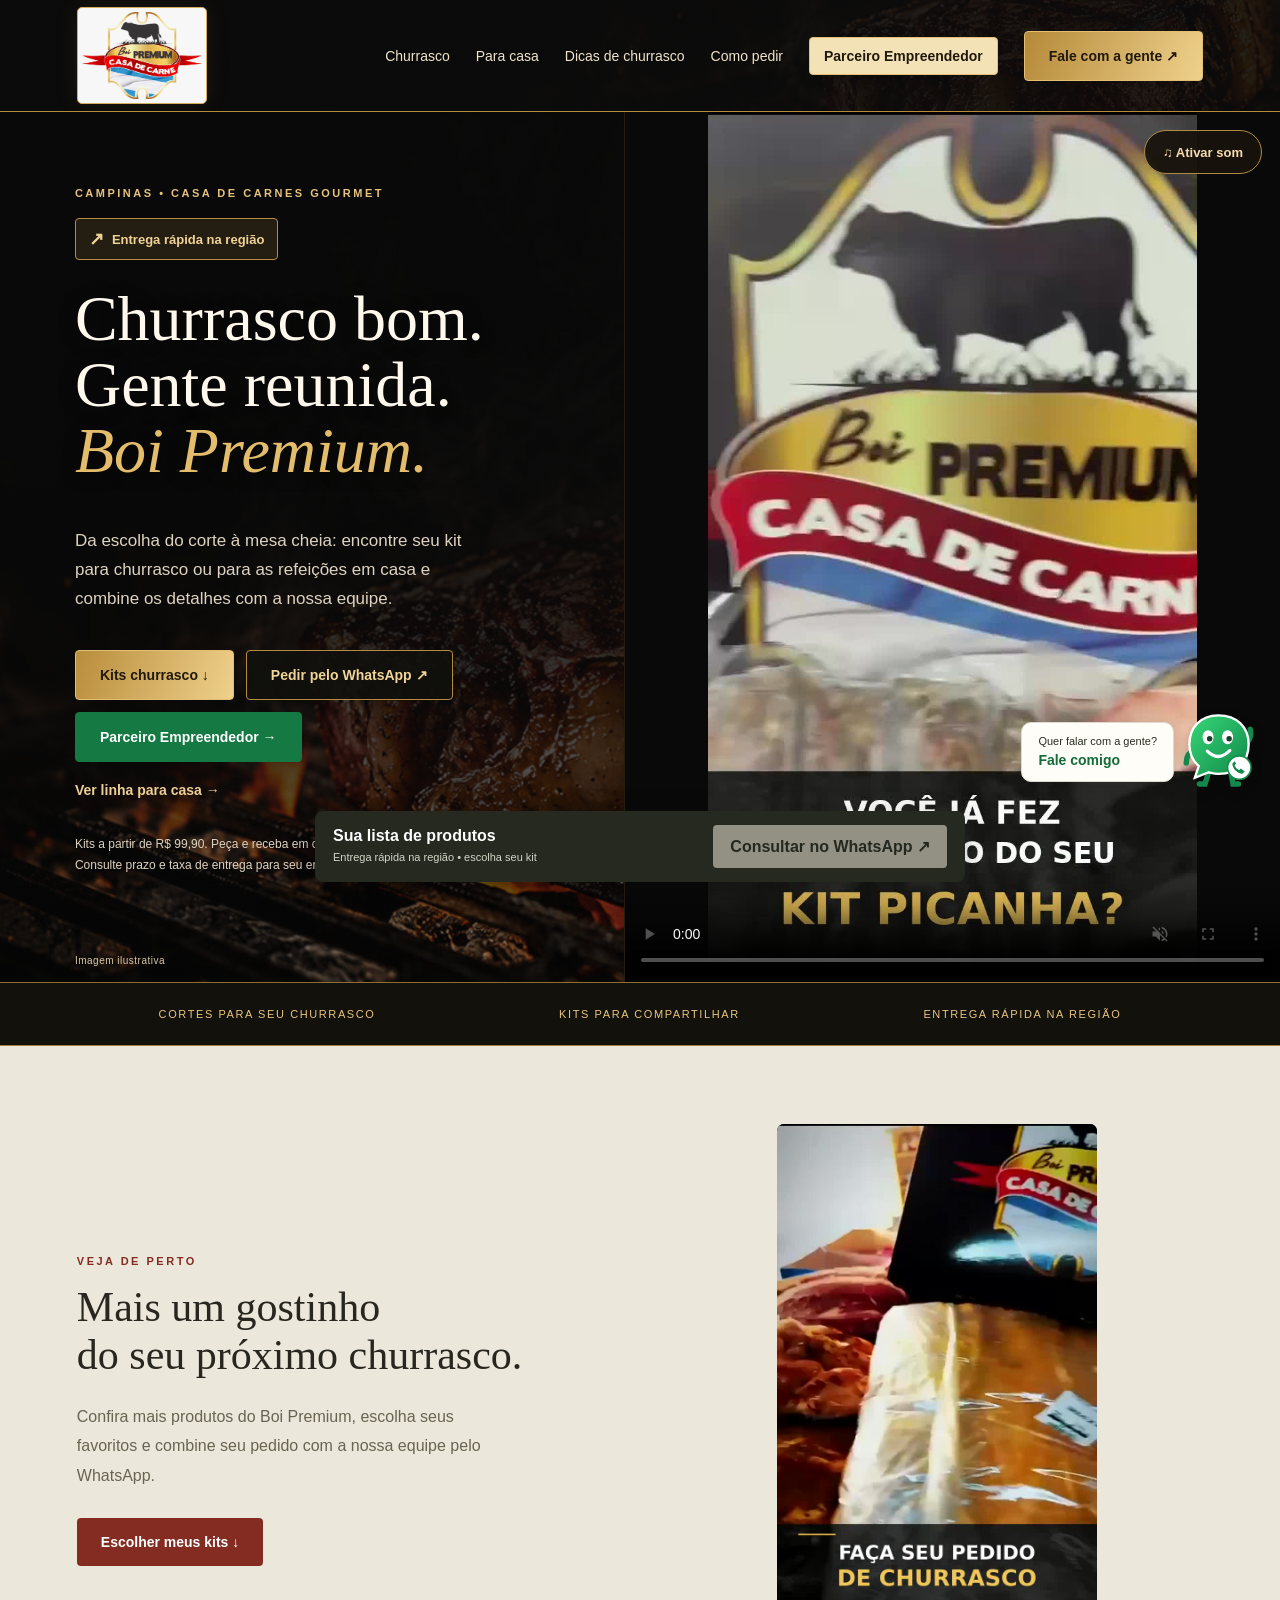
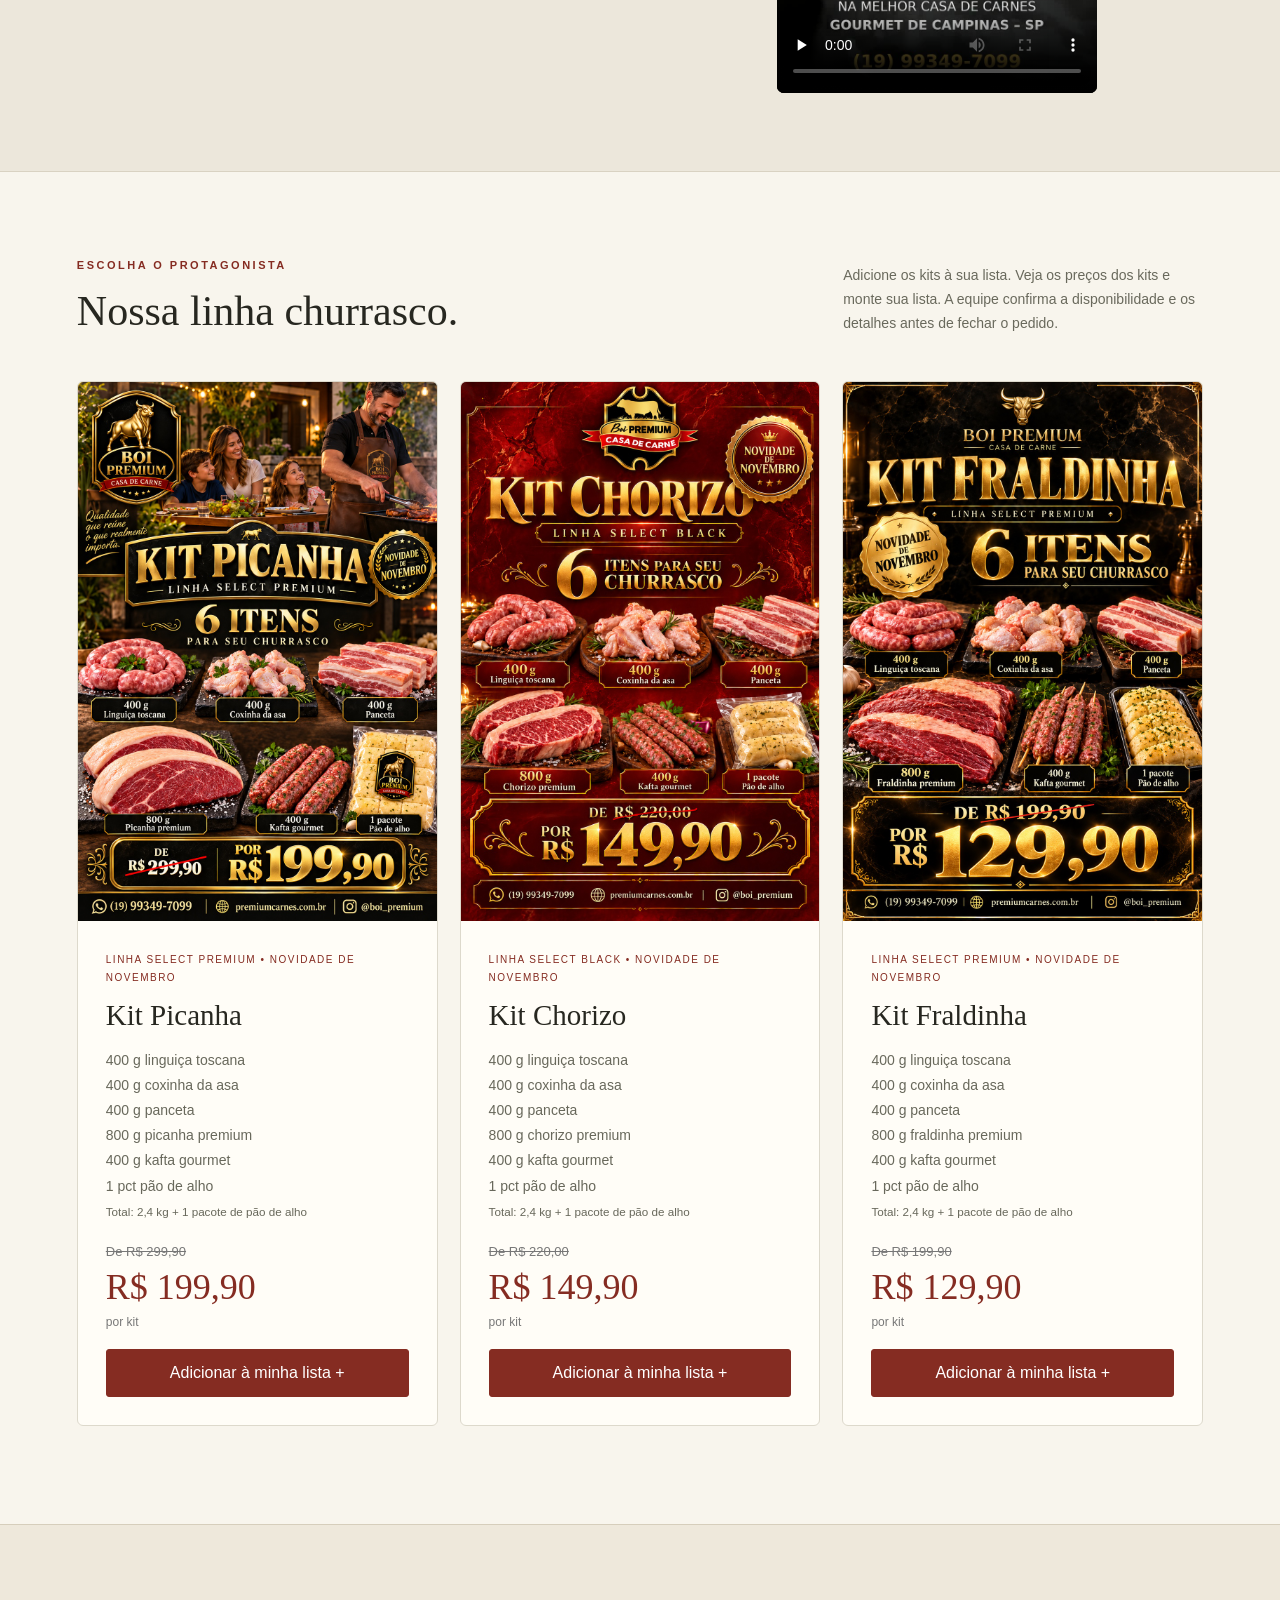
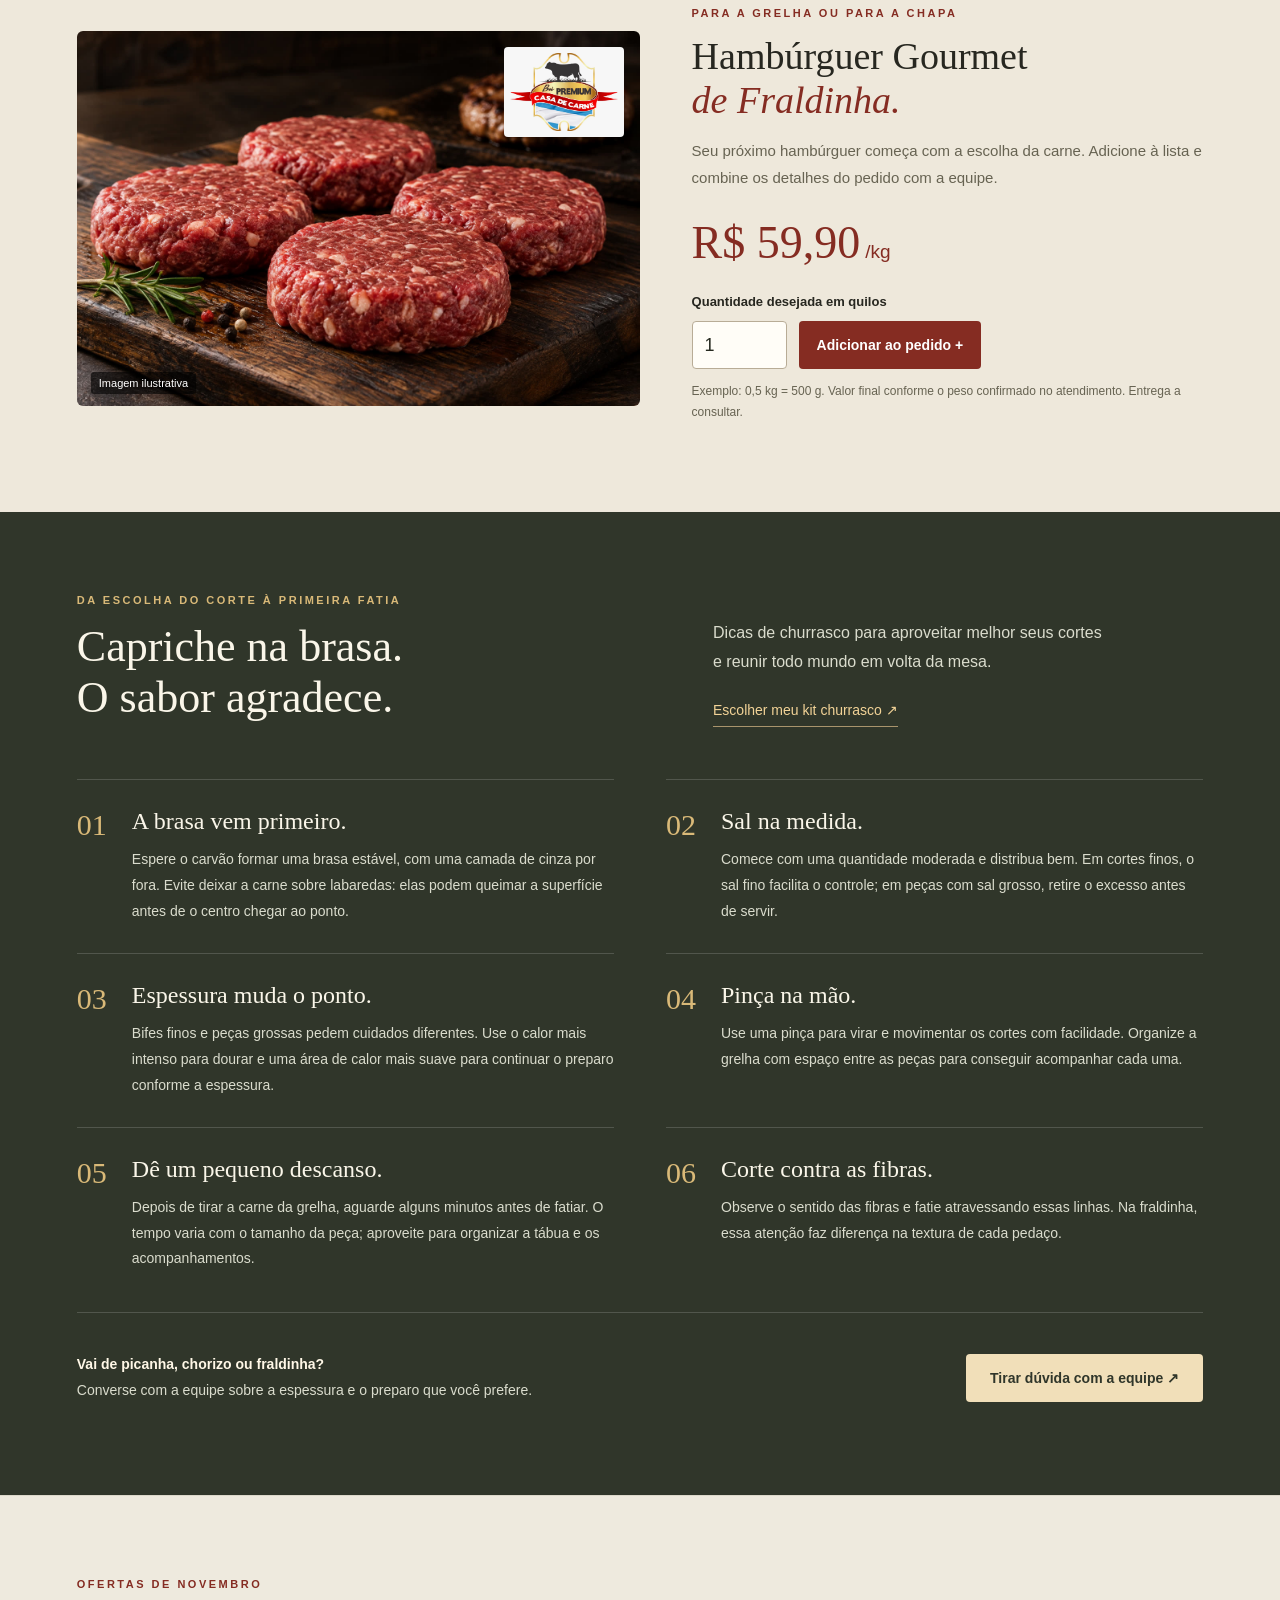
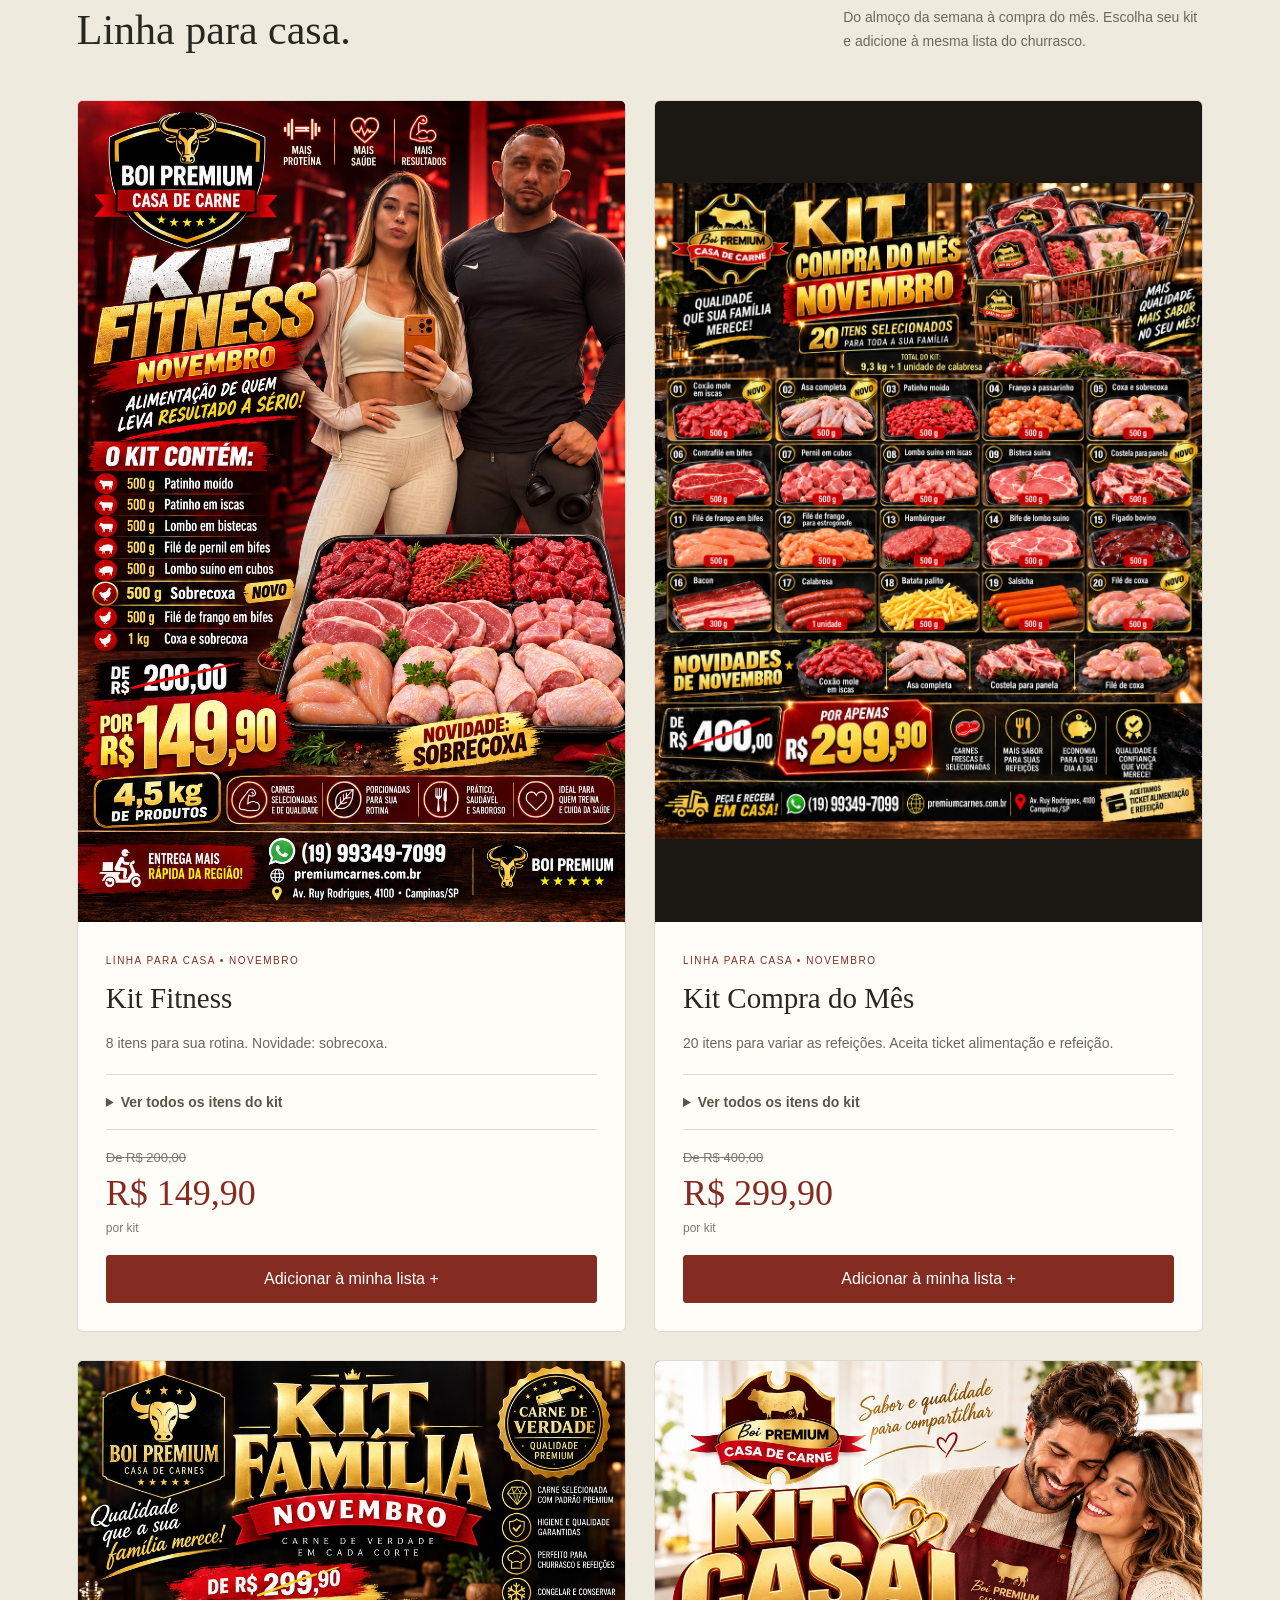
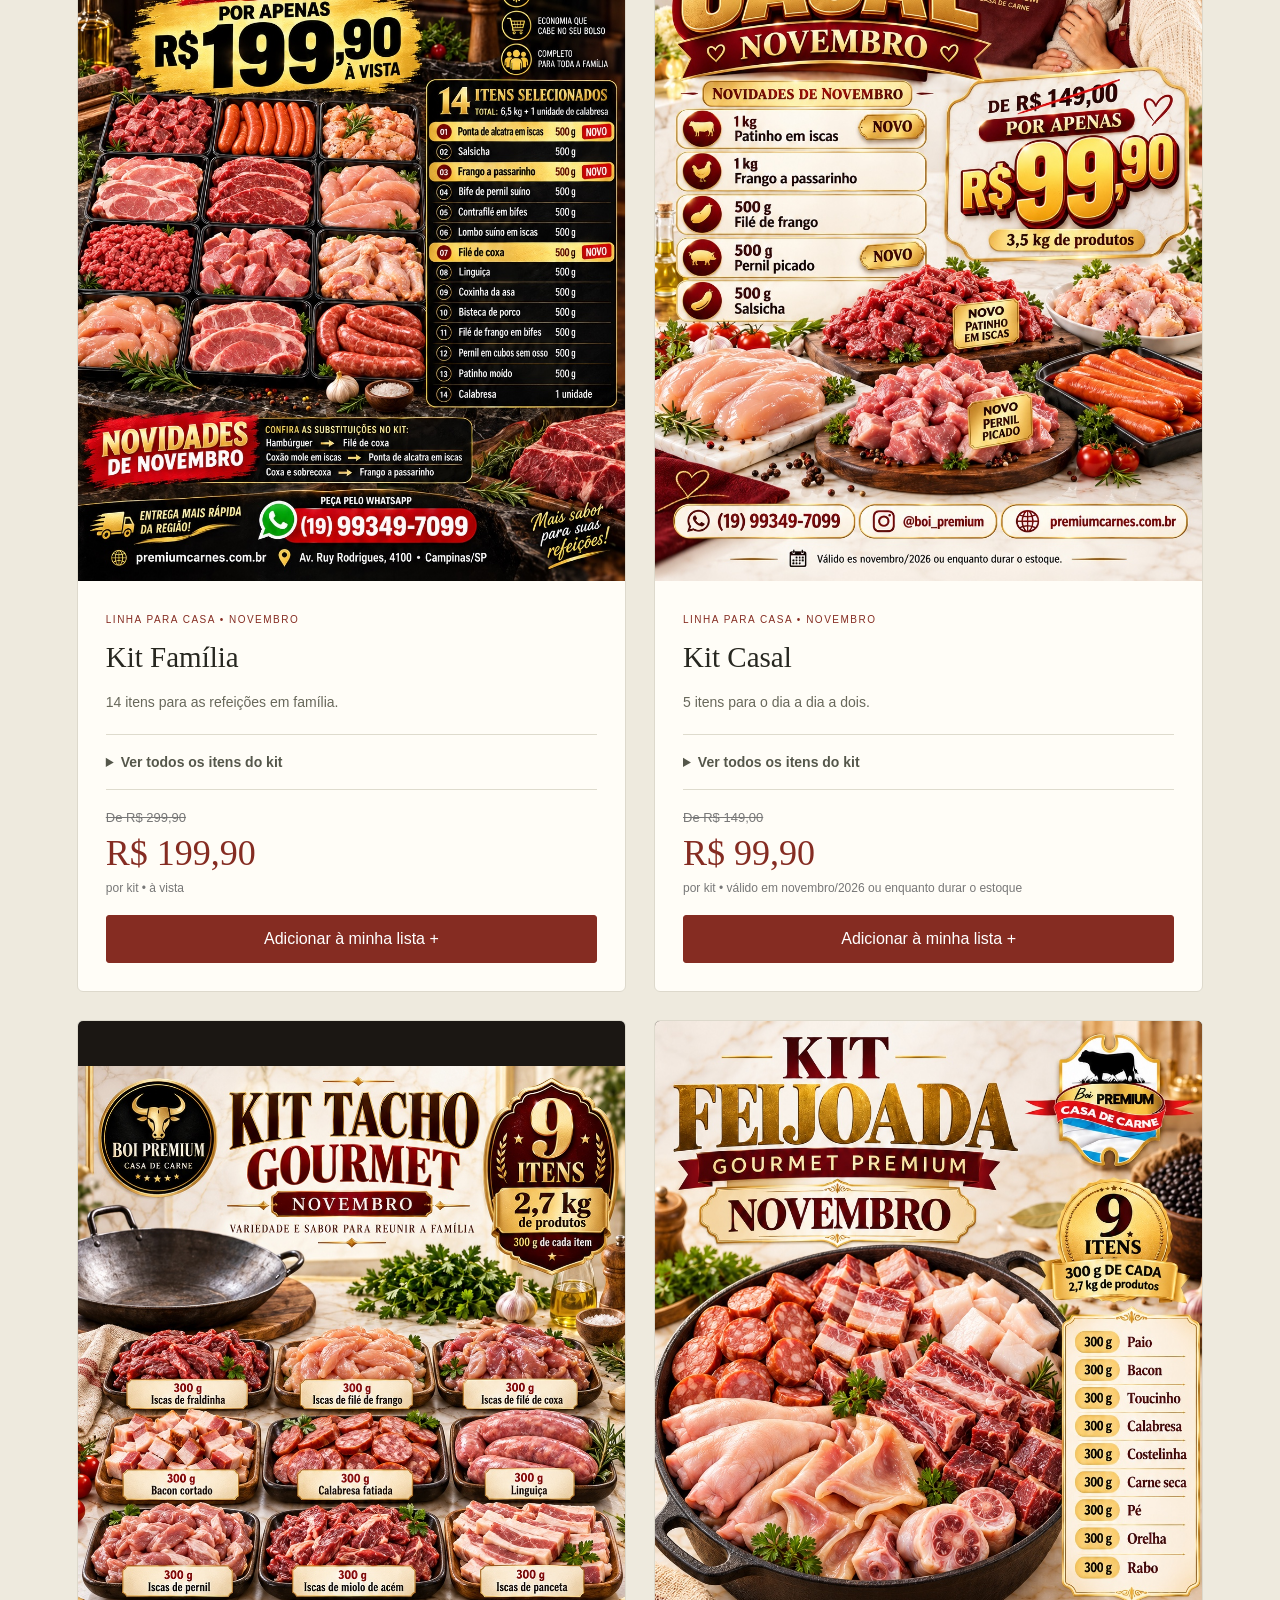
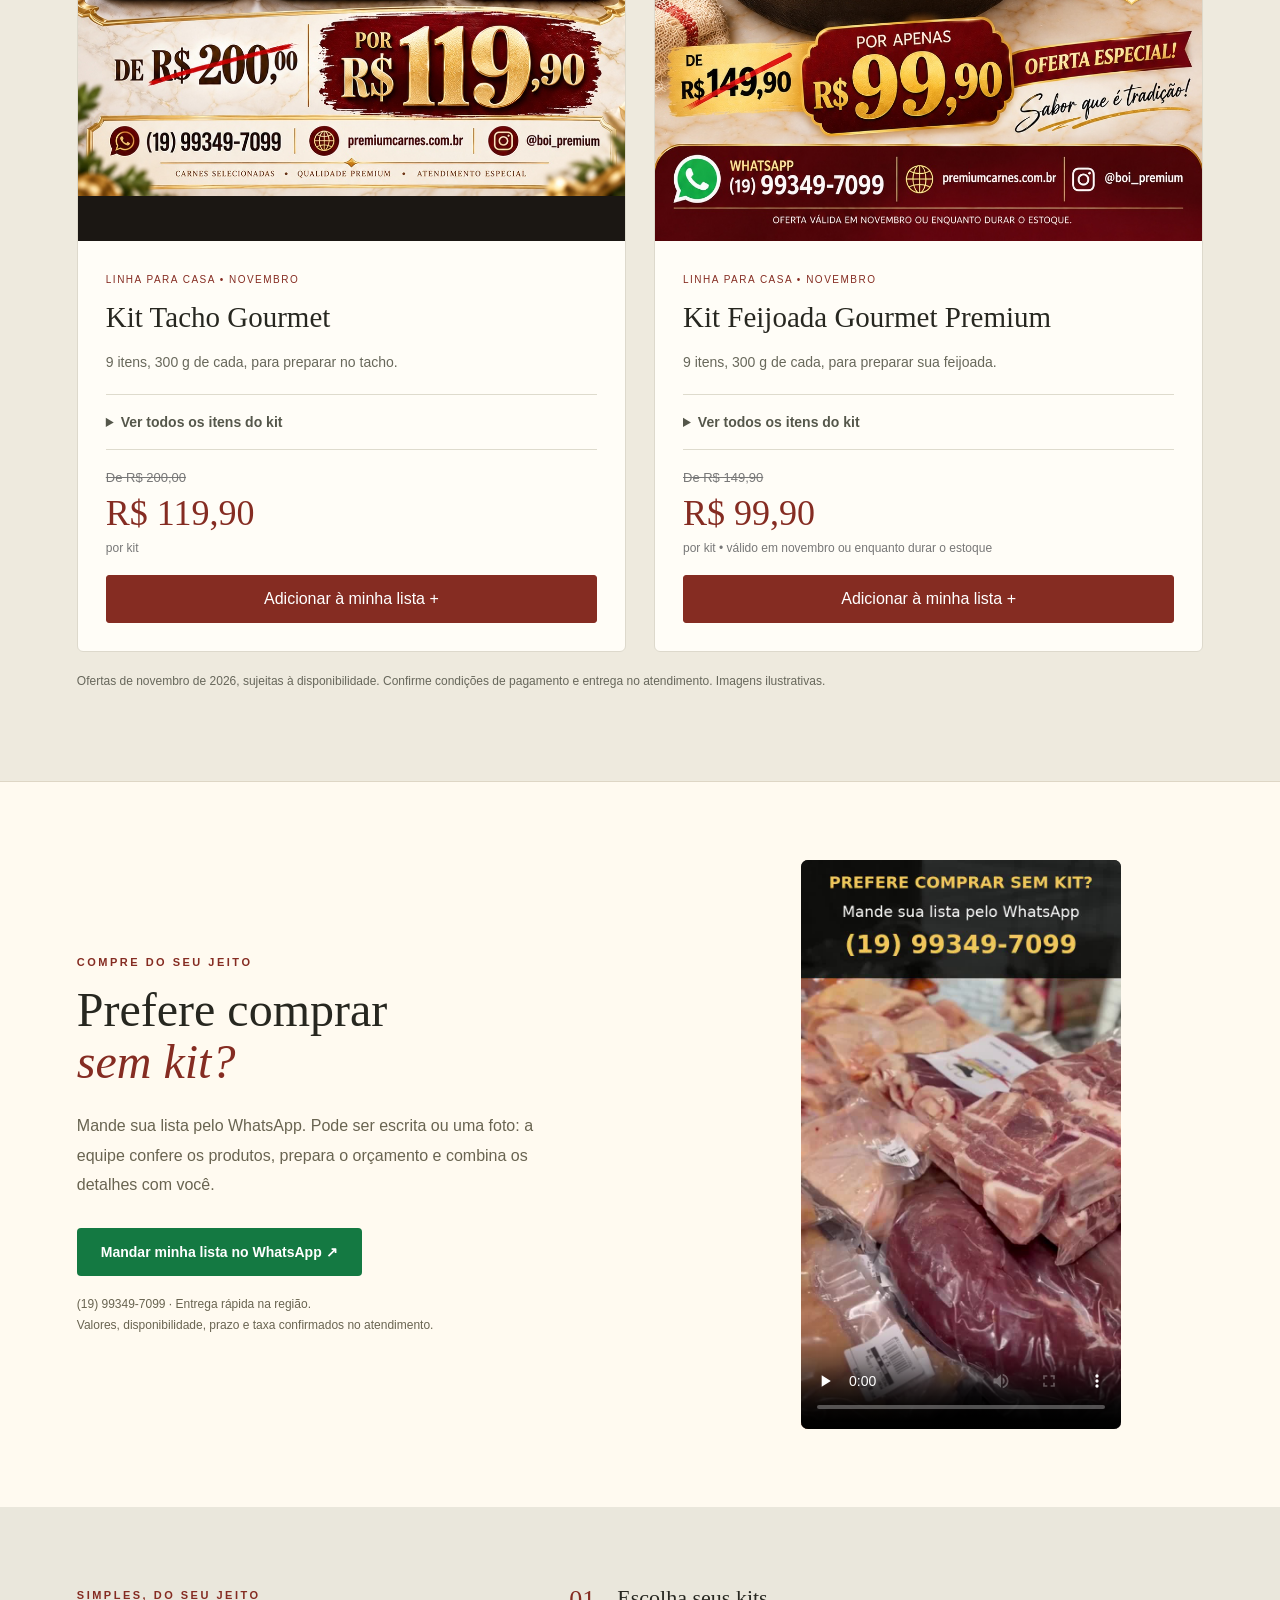
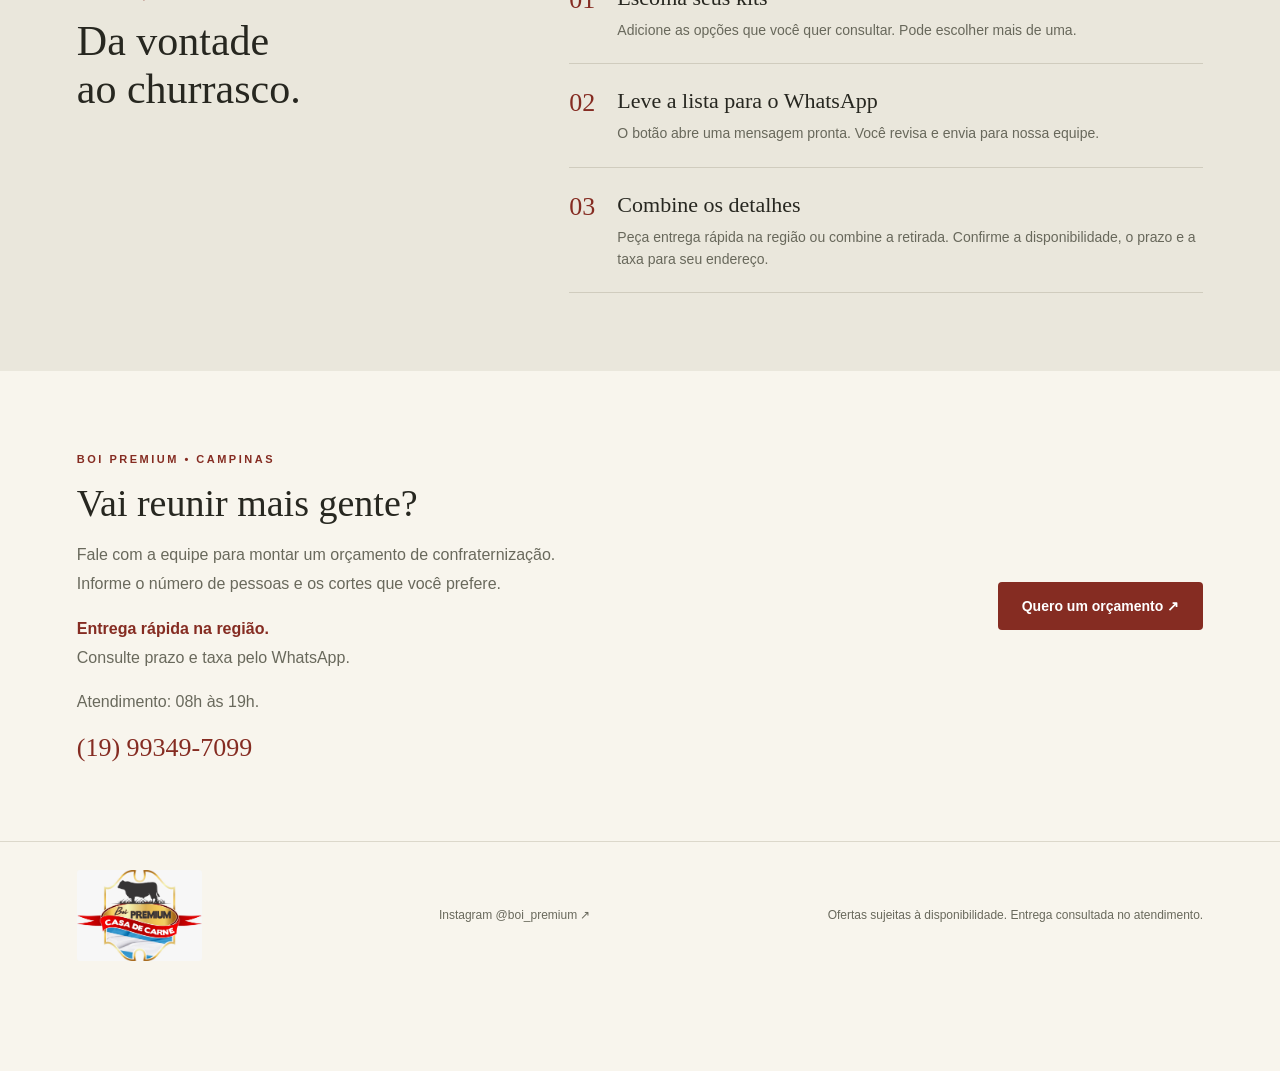
==== commit fb1ee7eb: "Atualiza os 9 kits para a campanha de novembro/2026 Novas artes, composição, pesos, preços atuais e " ====
--- a/index.html
+++ b/index.html
@@ -1,8 +1,8 @@
 <!DOCTYPE html>
 <html lang="pt-BR"><head><meta charset="utf-8"><meta name="viewport" content="width=device-width, initial-scale=1"><meta name="theme-color" content="#852c22"><title>Boi Premium — Kits para churrasco e para casa</title><meta name="description" content="Conheça os kits Boi Premium para churrasco e para casa em Campinas. Monte sua lista e peça pelo WhatsApp."><style>
 :root{--wine:#852c22;--ink:#272720;--cream:#f8f5ed;--olive:#565c43}*{box-sizing:border-box}html{scroll-behavior:smooth;scroll-padding-top:90px}body{margin:0;background:var(--cream);color:var(--ink);font-family:Arial,sans-serif}a{color:inherit;text-decoration:none}button{font:inherit;cursor:pointer}header{height:88px;display:flex;align-items:center;justify-content:space-between;padding:0 6%;background:var(--cream);border-bottom:1px solid #dedbce} .brand{display:flex;align-items:center;gap:12px}.brandmark{font:32px Georgia;border:1px solid var(--wine);border-radius:50%;padding:8px;color:var(--wine)}.brand b{display:block;font:700 23px Georgia;letter-spacing:1px}.brand small{font-size:9px;letter-spacing:3px}nav{display:flex;gap:26px;align-items:center;font-size:14px}.btn{display:inline-flex;align-items:center;justify-content:center;gap:10px;border:0;border-radius:4px;background:var(--wine);color:white;padding:16px 24px;font-weight:bold;font-size:14px;min-height:48px}.btn.alt{background:transparent;border:1px solid #bbb7a8;color:var(--ink)}main{max-width:1600px;margin:auto}.hero{display:grid;grid-template-columns:1fr 1.05fr;min-height:630px}.intro{padding:75px 8% 65px 12%;display:flex;flex-direction:column;justify-content:center}.eyebrow{font-size:11px;letter-spacing:2.5px;font-weight:bold;color:var(--wine);text-transform:uppercase}.intro h1{font:clamp(44px,5vw,76px)/1.03 Georgia;margin:26px 0}.intro h1 em{color:var(--wine);font-weight:normal}.intro p{font-size:17px;line-height:1.7;color:#656559;max-width:400px}.actions{display:flex;gap:12px;flex-wrap:wrap;margin:20px 0}.note{font-size:12px!important;margin-top:16px}.visual{position:relative;min-height:440px;background:#443b2d url('churrasco.jpg') center/cover}.visual:after{content:'';position:absolute;inset:0;background:linear-gradient(0deg,#0009,transparent 60%)}.photo-caption{position:absolute;bottom:28px;left:30px;color:white;z-index:1;font-size:12px;letter-spacing:1px}.stamp{position:absolute;right:25px;top:25px;border-radius:50%;width:112px;height:112px;display:flex;flex-direction:column;justify-content:center;align-items:center;background:var(--cream);font:22px Georgia;transform:rotate(10deg);color:var(--wine)}.stamp small{font:9px Arial;letter-spacing:2px;margin:6px}.strip{background:var(--olive);color:#fff;display:flex;justify-content:space-around;gap:20px;padding:23px 6%;font-size:12px;letter-spacing:1px}.section{padding:78px 6%}.section h2{font:42px Georgia;margin:14px 0}.section-lead{display:flex;justify-content:space-between;align-items:end;gap:24px;margin-bottom:32px}.section-lead p{color:#69695c;font-size:14px;line-height:1.7;max-width:360px}.cards{display:grid;grid-template-columns:repeat(3,1fr);gap:22px}.card{background:#fffdf7;border:1px solid #ddd9cc;border-radius:6px;overflow:hidden}.card-top{padding:24px;border-bottom:1px solid #ddd9cc;display:flex;justify-content:space-between;align-items:center;background:#efeadd}.card-top .num{font:44px Georgia;color:#aa9c82}.tag{font-size:10px;text-transform:uppercase;letter-spacing:1.5px;color:var(--wine)}.card-body{padding:28px}.card h3{font:29px Georgia;margin:0 0 16px}.card p{color:#68685b;font-size:14px;line-height:1.8;min-height:76px}.card .price{font-size:12px;color:var(--wine);display:block;margin:24px 0 18px}.add{width:100%;border:1px solid #bbb7a8;background:transparent;color:var(--ink);padding:14px;border-radius:3px}.add:hover{background:#eee9dd}.how{background:#eae7dc;display:grid;grid-template-columns:1fr 1.5fr;gap:70px}.steps{display:grid;gap:24px}.step{display:flex;gap:22px;border-bottom:1px solid #d0ccbe;padding-bottom:22px}.step b{font:26px Georgia;color:var(--wine)}.step h3{font:22px Georgia;margin:0 0 8px}.step p{margin:0;color:#68685b;font-size:14px;line-height:1.6}.contact{display:flex;align-items:center;justify-content:space-between;gap:30px}.contact p{color:#69695c;line-height:1.8}.contact h2{font-size:38px}.contact .phone{font:26px Georgia;color:var(--wine)}footer{border-top:1px solid #dcd8cb;padding:28px 6% 110px;display:flex;justify-content:space-between;font-size:12px;color:#69695c}.basket{position:fixed;bottom:18px;left:50%;transform:translateX(-50%);width:min(650px,92%);padding:14px 18px;background:#25291f;color:white;box-shadow:0 6px 30px #0003;border-radius:8px;display:flex;justify-content:space-between;gap:14px;align-items:center;z-index:5}.basket small{display:block;font-size:11px;color:#d2d4c6;margin-top:5px}.basket button{background:#fff9e9;color:#25291f;padding:12px 17px;border:0;border-radius:4px;font-weight:bold}.basket button:disabled{opacity:.5;cursor:default}.selection{font-size:12px;line-height:1.6;color:#67675b;margin-top:20px}.clear{background:none;border:0;color:var(--wine);text-decoration:underline;padding:10px 0}#toast{position:fixed;top:16px;left:50%;transform:translateX(-50%);padding:14px 22px;background:#25291f;color:white;border-radius:6px;z-index:10;display:none}a:focus-visible,button:focus-visible{outline:3px solid #c98b37;outline-offset:4px}@media(max-width:750px){header{height:76px;padding:0 5%}nav>a:not(.btn){display:none}.brand b{font-size:19px}.brandmark{font-size:24px}nav .btn{padding:12px;font-size:12px}.hero{grid-template-columns:1fr}.intro{padding:45px 6% 35px}.intro h1{font-size:52px}.visual{min-height:350px}.strip{flex-wrap:wrap;font-size:10px;gap:16px}.section{padding:50px 6%}.section-lead{display:block}.section h2{font-size:35px}.cards{grid-template-columns:1fr}.card p{min-height:0}.how{grid-template-columns:1fr;gap:25px}.contact{display:block}.contact .btn{margin-top:18px}footer{gap:18px;flex-direction:column}.basket{font-size:12px}.basket button{font-size:12px}.stamp{width:95px;height:95px}}
-.poster{display:block;width:100%;height:auto}.poster-link{display:block;background:#fff}.card h3{margin-top:14px}.card .contents{min-height:170px;line-height:1.8}.offer{margin:20px 0;display:flex;flex-direction:column;gap:7px}.offer del{font-size:13px;color:#777}.offer strong{font:36px Georgia;color:var(--wine)}.offer small{font-size:12px;color:#777}.card .add{background:var(--wine);color:white;border-color:var(--wine)}.card .add:hover{background:#652019}@media(max-width:750px){.card .contents{min-height:0}} .home-line{background:#eeeade;border-top:1px solid #dcd8ca}.home-cards{grid-template-columns:repeat(2,minmax(0,1fr));gap:28px}.home-cards .poster{aspect-ratio:2/3;object-fit:contain;background:#1b1713}.card .home-desc{min-height:0;margin:10px 0 18px}details{border-top:1px solid #dedbcd;border-bottom:1px solid #dedbcd;padding:15px 0;color:#55574b;font-size:14px}summary{cursor:pointer;font-weight:bold;padding:4px 0}details ul{padding-left:20px;line-height:1.9}.home-shortcut{flex-basis:100%;color:var(--wine);font-size:14px;font-weight:bold;margin-top:8px}@media(max-width:750px){.home-cards{grid-template-columns:1fr}} .brand-logo{width:108px;height:auto;display:block;border-radius:3px}.footer-logo{width:125px;height:auto;display:block;border-radius:3px}footer{align-items:center}.official-stamp{width:155px;height:auto;border-radius:5px;transform:rotate(5deg);overflow:hidden;background:#f7f7f7;padding:8px}.official-stamp img{display:block;width:100%;height:auto}@media(max-width:750px){.brand-logo{width:88px}.official-stamp{width:125px}footer{align-items:flex-start}} .delivery-badge{display:inline-flex;align-items:center;gap:8px;align-self:flex-start;padding:9px 13px;margin-top:19px;border:1px solid #d4b57a;border-radius:4px;background:#f3e8d1;color:#6c3d18;font-size:13px;font-weight:bold}.delivery-badge span{font-size:18px}.delivery-contact strong{color:var(--wine)}.basket small{line-height:1.45}@media(max-width:750px){.basket>div{flex:1;min-width:0}.basket button{flex-shrink:0;max-width:45%}} .video-visual{background:#171713;display:flex;align-items:center;justify-content:center;min-height:630px;overflow:hidden}.video-visual:after{display:none}.hero-video{display:block;position:absolute;inset:0;width:100%;height:100%;object-fit:contain;background:#171713}.music-toggle{position:absolute;top:18px;right:18px;z-index:2;border:1px solid #fff7;background:#171713df;color:white;border-radius:30px;padding:12px 18px;font-size:13px;font-weight:bold;min-height:44px}@media(max-width:750px){.video-visual{min-height:0;height:min(150vw,740px);aspect-ratio:480/848}.music-toggle{top:12px;right:12px}} .grill-tips{background:#30362a;color:#faf6e9}.grill-tips .eyebrow{color:#d9b978}.tips-heading{display:grid;grid-template-columns:1.2fr 1fr;gap:48px;align-items:end;margin-bottom:42px}.grill-tips h2{font-size:44px;line-height:1.15}.tips-heading p{color:#dadccd;font-size:16px;line-height:1.8;max-width:390px}.tips-link{display:inline-block;margin:10px 0;font-size:14px;color:#f2d397;border-bottom:1px solid #a9946c;padding-bottom:8px}.tips-grid{display:grid;grid-template-columns:repeat(2,minmax(0,1fr));column-gap:52px}.grill-tip{display:flex;gap:20px;padding:28px 0;border-top:1px solid #ffffff29}.tip-number{font:30px Georgia;color:#d9b978;flex-shrink:0;min-width:35px}.grill-tip h3{font:24px Georgia;margin:0 0 12px}.grill-tip p{color:#dadccd;font-size:14px;line-height:1.85;margin:0}.tips-bottom{border-top:1px solid #ffffff29;margin-top:12px;padding-top:25px;display:flex;justify-content:space-between;align-items:center;gap:25px}.tips-bottom p{font-size:14px;line-height:1.8;color:#dadccd}.tips-bottom strong{color:#fff8e7}.tips-bottom .btn{background:#f1dfb9;color:#30362a;flex-shrink:0}@media(max-width:1050px){nav{gap:16px;font-size:12px}}@media(max-width:750px){.tips-heading{grid-template-columns:1fr;gap:12px;margin-bottom:24px}.grill-tips h2{font-size:36px}.tips-grid{grid-template-columns:1fr}.tips-bottom{align-items:flex-start;flex-direction:column}.grill-tip{padding:24px 0}.tips-bottom .btn{width:100%}} .burger-section{display:grid;grid-template-columns:1.1fr 1fr;gap:52px;align-items:center;background:#eee8db;border-top:1px solid #d6cebc}.burger-photo{margin:0;position:relative;overflow:hidden;border-radius:6px}.burger-photo img{width:100%;height:auto;display:block}.burger-photo figcaption{position:absolute;bottom:12px;left:14px;font-size:11px;color:white;background:#0009;border-radius:3px;padding:5px 8px}.burger-copy h2{font-size:38px;line-height:1.15}.burger-copy h2 em{color:var(--wine);font-weight:normal}.burger-copy>p{font-size:15px;line-height:1.8;color:#676352}.burger-price{font:46px Georgia;color:var(--wine);margin:25px 0}.burger-price span{font:19px Arial;margin-left:5px}.burger-copy label{font-size:13px;font-weight:bold;display:block;margin-bottom:12px}.burger-order{display:flex;gap:12px}.burger-order input{min-width:0;width:95px;border:1px solid #b8ac96;background:#fffdf7;border-radius:4px;padding:12px;font:18px Arial;color:#25291f}.burger-copy .burger-note{font-size:12px;line-height:1.7}.burger-order .btn{padding:14px 18px}@media(max-width:1000px){.burger-section{gap:28px}.burger-copy h2{font-size:32px}}@media(max-width:750px){.burger-section{grid-template-columns:1fr;gap:28px}.burger-order .btn{flex:1}.burger-price{font-size:42px}} .burger-brand{position:absolute;top:16px;right:16px;z-index:1;width:120px;background:#f7f7f7;padding:6px;border-radius:4px;box-shadow:0 4px 18px #0003}.burger-brand img{display:block;width:100%;height:auto}@media(max-width:750px){.burger-brand{width:96px;top:12px;right:12px}} .second-video-section{display:grid;grid-template-columns:1fr 1fr;gap:60px;align-items:center;background:#ece7db;border-bottom:1px solid #d9d2c2}.second-video-copy h2{font-size:42px;line-height:1.15}.second-video-copy p{font-size:16px;line-height:1.85;color:#696451;max-width:420px;margin:22px 0 28px}.second-video-frame{width:min(100%,320px);justify-self:center;background:#151511;border-radius:7px;overflow:hidden;line-height:0}.second-video-frame video{display:block;width:100%;height:auto;aspect-ratio:9/16;object-fit:contain}@media(max-width:750px){.second-video-section{grid-template-columns:1fr;gap:30px}.second-video-copy h2{font-size:34px}.second-video-frame{width:min(100%,350px)}} .whatsapp-float{position:fixed;right:max(22px,env(safe-area-inset-right));bottom:calc(max(18px,env(safe-area-inset-bottom)) + var(--basket-height,84px) + 16px);display:flex;align-items:center;gap:12px;z-index:7;max-width:calc(100vw - 32px)}.whatsapp-circle{width:62px;height:62px;border-radius:50%;background:#168d4b;color:white;display:flex;align-items:center;justify-content:center;box-shadow:0 5px 20px #0003;flex-shrink:0;border:2px solid #ffffffb3;transition:background .15s,transform .15s}.whatsapp-float:hover .whatsapp-circle{background:#107438;transform:translateY(-2px)}.whatsapp-label{background:#fffdf7;color:#292d23;padding:11px 16px;border-radius:10px;box-shadow:0 3px 18px #0002;line-height:1.35;border:1px solid #dedbce}.whatsapp-label>span{display:block;font-size:11px}.whatsapp-label strong{display:block;font-size:14px;margin-top:3px;color:#126b39}.basket{bottom:max(18px,env(safe-area-inset-bottom))}@media(max-width:750px){.whatsapp-float{right:14px;gap:8px}.whatsapp-circle{width:56px;height:56px}.whatsapp-label{padding:9px 12px}.whatsapp-label>span{font-size:10px}.whatsapp-label strong{font-size:13px}}@media(prefers-reduced-motion:reduce){.whatsapp-circle{transition:none}.whatsapp-float:hover .whatsapp-circle{transform:none}} .list-order-section{display:grid;grid-template-columns:1.2fr 1fr;align-items:center;gap:60px;background:#fffaf0;border-top:1px solid #ded6c5}.list-order-copy h2{font-size:48px;line-height:1.1}.list-order-copy h2 em{color:var(--wine);font-weight:normal}.list-order-copy p{font-size:16px;line-height:1.85;color:#696451;max-width:460px;margin:22px 0 28px}.list-order-copy .list-order-note{font-size:12px;line-height:1.8;margin:18px 0 0}.list-order-cta{background:#147942}.list-order-cta:hover{background:#106335}.list-order-video{width:min(100%,320px);justify-self:center;border-radius:7px;overflow:hidden;background:#171713}.list-order-video video{width:100%;height:auto;display:block;aspect-ratio:9/16}@media(max-width:750px){.list-order-section{grid-template-columns:1fr;gap:30px}.list-order-copy h2{font-size:40px}.list-order-cta{width:100%;padding:16px 12px}.list-order-video{width:min(100%,350px)}} .whatsapp-avatar{display:block;width:78px;height:86px;flex-shrink:0;transform:translateY(var(--avatar-scroll-y,0px)) rotate(var(--avatar-scroll-tilt,0deg));transition:transform 380ms cubic-bezier(.2,.9,.25,1.25);transform-origin:50% 78%;filter:drop-shadow(0 4px 6px #0002)}.avatar-greeting{display:block;animation:avatar-hello 1.8s ease-in-out 2;transform-origin:50% 80%}.green-avatar{display:block;overflow:visible}.whatsapp-float{gap:6px}.whatsapp-float:hover .whatsapp-avatar{filter:drop-shadow(0 5px 8px #0003)}@keyframes avatar-hello{0%,100%{transform:translateY(0) rotate(0)}25%{transform:translateY(-6px) rotate(-6deg)}60%{transform:translateY(-3px) rotate(5deg)}}@media(max-width:750px){.whatsapp-avatar{width:68px;height:75px}.green-avatar{width:68px;height:75px}}@media(prefers-reduced-motion:reduce){.whatsapp-avatar{transform:none!important;transition:none}.avatar-greeting{animation:none}} .premium-header{height:112px;background:linear-gradient(90deg,#0b0b0bf5,#0b0b0be6),url('brasa-gourmet.jpg') right 65%/cover;color:#eee3cb;border-bottom:1px solid #b58c3b;padding-top:10px;padding-bottom:10px}.premium-header .brand{padding:4px;background:#f7f7f7;border:1px solid #d3ac5c;border-radius:5px;box-shadow:0 0 24px #dba64a19}.premium-header .brand-logo{width:120px}.premium-header nav>a:not(.btn){color:#eee3cb}.premium-header nav>a:not(.btn):hover{color:#f4ca76}.premium-header .btn{background:linear-gradient(110deg,#b58a39,#efd18c);color:#21190d;border:1px solid #e3bf76}.premium-hero{background:#090909;color:#fff9ed;border-bottom:1px solid #8d6f35}.premium-hero .intro{position:relative;padding-bottom:95px;background:linear-gradient(180deg,#090909f8 0%,#090909e8 54%,#0909097d 100%),url('brasa-gourmet.jpg') 70% bottom/cover;min-height:680px}.premium-hero .intro:after{content:'Imagem ilustrativa';position:absolute;bottom:16px;left:12%;font-size:10px;letter-spacing:.5px;color:#d8c7a7}.premium-hero .eyebrow{color:#e6c27c}.premium-hero h1{color:#fff9ed;text-shadow:0 2px 20px #0005}.premium-hero h1 em{color:#e4bd6c}.premium-hero .intro p{color:#ddd3c0}.premium-hero .delivery-badge{border-color:#b68d45;background:#2a2114d9;color:#f0d396}.premium-hero .actions .btn{background:linear-gradient(110deg,#b98d3b,#efd18c);color:#21190d;border:1px solid #e3bf76}.premium-hero .actions .btn.alt{background:#10100de0;color:#f1d498;border:1px solid #b58b44}.premium-hero .home-shortcut{color:#edd095}.premium-hero .video-visual{background:#090909;border-left:1px solid #a47c342e}.premium-hero .hero-video{background:#090909}.premium-hero .music-toggle{background:#17130bea;border-color:#b28b45;color:#f5dbad}.premium-hero+.strip{background:#13110c;color:#e8c57e;border-bottom:1px solid #a17d3c;padding-top:25px;padding-bottom:25px}.premium-hero+.strip span{font-size:11px;letter-spacing:1.6px}@media(max-width:750px){.premium-header{height:94px}.premium-header .brand-logo{width:94px}.premium-header .btn{font-size:11px;padding:12px}.premium-hero .intro{min-height:0;padding:45px 6% 90px;background-position:65% bottom}.premium-hero .intro:after{left:6%}.premium-hero h1{font-size:50px}.premium-hero .intro .note{font-size:12px!important}.premium-hero+.strip{gap:18px;padding:23px 6%}.premium-hero+.strip span{font-size:9px;letter-spacing:1px}}  .premium-header nav>a.partner-link{display:inline-block;color:#21190d;background:#f3e2b6;border:1px solid #e3bf76;border-radius:4px;padding:10px 14px;font-weight:bold}.premium-header nav>a.partner-link:hover{background:#efd18c;color:#21190d}.premium-hero .actions .btn.partner-cta{background:#147942;color:#fff;border:1px solid #147942}.premium-hero .actions .btn.partner-cta:hover{background:#106335}@media(max-width:750px){.premium-header nav{gap:8px}.premium-header nav>a.partner-link{display:inline-block;font-size:11px;padding:9px 8px;line-height:1.2;text-align:center;max-width:110px}}</style></head><body><header class="premium-header"><a class="brand" href="#inicio" aria-label="Boi Premium início"><img class="brand-logo" src="logo-boi-premium.jpg" width="1280" height="926" alt="Boi Premium — Casa de Carne"></a><nav><a href="#kits">Churrasco</a><a href="#para-casa">Para casa</a><a href="#dicas">Dicas de churrasco</a><a href="#como">Como pedir</a><a class="partner-link" href="parceiros/">Parceiro Empreendedor</a><a class="btn direct" href="https://wa.me/5519993497099">Fale com a gente ↗</a></nav></header><main><section class="hero premium-hero" id="inicio"><div class="intro"><span class="eyebrow">Campinas • Casa de carnes gourmet</span><div class="delivery-badge"><span aria-hidden="true">↗</span> Entrega rápida na região</div><h1>Churrasco bom.<br>Gente reunida.<br><em>Boi Premium.</em></h1><p>Da escolha do corte à mesa cheia: encontre seu kit para churrasco ou para as refeições em casa e combine os detalhes com a nossa equipe.</p><div class="actions"><a class="btn" href="#kits">Kits churrasco ↓</a><a class="btn alt direct" href="https://wa.me/5519993497099">Pedir pelo WhatsApp ↗</a><a class="btn partner-cta" href="parceiros/">Parceiro Empreendedor →</a><a class="home-shortcut" href="#para-casa">Ver linha para casa →</a></div><p class="note">Kits a partir de R$ 99,90. Peça e receba em casa.<br>Consulte prazo e taxa de entrega para seu endereço.</p></div><div class="visual video-visual"><video id="hero-video" class="hero-video" width="720" height="1280" autoplay muted loop playsinline controls preload="metadata" poster="kit-picanha-chamada-poster.jpg" aria-label="Vídeo da caixa Boi Premium: você já fez seu pedido do seu kit picanha?"><source src="kit-picanha-chamada.mp4" type="video/mp4">Seu navegador não suporta vídeo. <a href="kit-picanha-chamada.mp4">Abrir vídeo dos kits</a>.</video><button id="music-toggle" class="music-toggle" aria-pressed="false" aria-controls="hero-video">♫ Ativar som</button></div></section><div class="strip"><span>CORTES PARA SEU CHURRASCO</span><span>KITS PARA COMPARTILHAR</span><span>ENTREGA RÁPIDA NA REGIÃO</span></div><section class="section second-video-section" id="videos"><div class="second-video-copy"><span class="eyebrow">Veja de perto</span><h2>Mais um gostinho<br>do seu próximo churrasco.</h2><p>Confira mais produtos do Boi Premium, escolha seus favoritos e combine seu pedido com a nossa equipe pelo WhatsApp.</p><a class="btn" href="#kits">Escolher meus kits ↓</a></div><div class="second-video-frame"><video id="products-video" width="720" height="1280" controls playsinline preload="none" poster="churrasco-abertura-poster.jpg" aria-label="Vídeo de produtos Boi Premium com chamada de churrasco e WhatsApp"><source src="churrasco-abertura.mp4" type="video/mp4">Seu navegador não suporta vídeo. <a href="churrasco-abertura.mp4">Abrir vídeo dos produtos</a>.</video></div></section><section class="section" id="kits"><div class="section-lead"><div><span class="eyebrow">Escolha o protagonista</span><h2>Nossa linha churrasco.</h2></div><p>Adicione os kits à sua lista. Veja os preços dos kits e monte sua lista. A equipe confirma a disponibilidade e os detalhes antes de fechar o pedido.</p></div><div class="cards"><article class="card"><a class="poster-link" href="kit-picanha.jpg" target="_blank" rel="noopener noreferrer" aria-label="Ampliar arte do Kit Picanha Premium"><img class="poster" src="kit-picanha.jpg" alt="Oferta Boi Premium: Kit Picanha Premium por R$ 149,90" loading="lazy" width="1086" height="1448"></a><div class="card-body"><span class="tag">O clássico da grelha</span><h3>Picanha Premium</h3><p class="contents">1 kg picanha premium<br>400 g coxinha da asa<br>400 g kafta com queijo<br>400 g linguiça<br>1 pct pão de alho</p><div class="offer"><del>De R$ 299,90</del><strong>R$ 149,90</strong><small>por kit</small></div><button class="add" data-kit="Picanha Premium">Adicionar à minha lista +</button></div></article><article class="card"><a class="poster-link" href="kit-chorizo.jpg" target="_blank" rel="noopener noreferrer" aria-label="Ampliar arte do Kit Chorizo Gourmet"><img class="poster" src="kit-chorizo.jpg" alt="Oferta Boi Premium: Kit Chorizo Gourmet por R$ 149,90" loading="lazy" width="1086" height="1448"></a><div class="card-body"><span class="tag">Contra-filé para a grelha</span><h3>Chorizo Gourmet</h3><p class="contents">1 kg chorizo (contra-filé) premium<br>400 g coxinha da asa temperada<br>400 g kafta com queijo<br>1 pct pão de alho<br><small>Demais acompanhamentos: confirme com a equipe.</small></p><div class="offer"><del>De R$ 235,00</del><strong>R$ 149,90</strong><small>por kit</small></div><button class="add" data-kit="Chorizo Gourmet">Adicionar à minha lista +</button></div></article><article class="card"><a class="poster-link" href="kit-fraldinha.jpg" target="_blank" rel="noopener noreferrer" aria-label="Ampliar arte do Kit Fraldinha Premium"><img class="poster" src="kit-fraldinha.jpg" alt="Oferta Boi Premium: Kit Fraldinha Premium por R$ 119,90" loading="lazy" width="1086" height="1448"></a><div class="card-body"><span class="tag">Para reunir a família</span><h3>Fraldinha Premium</h3><p class="contents">1 kg fraldinha premium<br>400 g coxinha da asa temperada<br>400 g kafta com queijo<br>400 g linguiça artesanal<br>1 pct pão de alho</p><div class="offer"><del>De R$ 200,00</del><strong>R$ 119,90</strong><small>por kit</small></div><button class="add" data-kit="Fraldinha Premium">Adicionar à minha lista +</button></div></article></div><div id="selected" class="selection" aria-live="polite"></div><button class="clear" id="clear" hidden>Limpar minha lista</button></section><section class="section burger-section" id="hamburguer"><figure class="burger-photo"><div class="burger-brand"><img src="logo-boi-premium.jpg" alt="Boi Premium — Casa de Carne" width="1280" height="926"></div><img src="hamburguer-fraldinha.jpg" alt="Imagem ilustrativa de hambúrgueres gourmet de fraldinha sobre uma tábua" width="1536" height="1024" loading="lazy"><figcaption>Imagem ilustrativa</figcaption></figure><div class="burger-copy"><span class="eyebrow">Para a grelha ou para a chapa</span><h2>Hambúrguer Gourmet<br><em>de Fraldinha.</em></h2><p>Seu próximo hambúrguer começa com a escolha da carne. Adicione à lista e combine os detalhes do pedido com a equipe.</p><div class="burger-price">R$ 59,90<span>/kg</span></div><label for="burger-weight">Quantidade desejada em quilos</label><div class="burger-order"><input id="burger-weight" type="number" min="0.001" step="0.001" value="1" inputmode="decimal" aria-describedby="burger-note"><button class="btn" id="add-burger">Adicionar ao pedido +</button></div><p class="burger-note" id="burger-note">Exemplo: 0,5 kg = 500 g. Valor final conforme o peso confirmado no atendimento. Entrega a consultar.</p></div></section><section class="section grill-tips" id="dicas" aria-labelledby="tips-title"><div class="tips-heading"><div><span class="eyebrow">Da escolha do corte à primeira fatia</span><h2 id="tips-title">Capriche na brasa.<br>O sabor agradece.</h2></div><div><p>Dicas de churrasco para aproveitar melhor seus cortes e reunir todo mundo em volta da mesa.</p><a class="tips-link" href="#kits">Escolher meu kit churrasco ↗</a></div></div><div class="tips-grid"><article class="grill-tip"><span class="tip-number" aria-hidden="true">01</span><div><h3>A brasa vem primeiro.</h3><p>Espere o carvão formar uma brasa estável, com uma camada de cinza por fora. Evite deixar a carne sobre labaredas: elas podem queimar a superfície antes de o centro chegar ao ponto.</p></div></article><article class="grill-tip"><span class="tip-number" aria-hidden="true">02</span><div><h3>Sal na medida.</h3><p>Comece com uma quantidade moderada e distribua bem. Em cortes finos, o sal fino facilita o controle; em peças com sal grosso, retire o excesso antes de servir.</p></div></article><article class="grill-tip"><span class="tip-number" aria-hidden="true">03</span><div><h3>Espessura muda o ponto.</h3><p>Bifes finos e peças grossas pedem cuidados diferentes. Use o calor mais intenso para dourar e uma área de calor mais suave para continuar o preparo conforme a espessura.</p></div></article><article class="grill-tip"><span class="tip-number" aria-hidden="true">04</span><div><h3>Pinça na mão.</h3><p>Use uma pinça para virar e movimentar os cortes com facilidade. Organize a grelha com espaço entre as peças para conseguir acompanhar cada uma.</p></div></article><article class="grill-tip"><span class="tip-number" aria-hidden="true">05</span><div><h3>Dê um pequeno descanso.</h3><p>Depois de tirar a carne da grelha, aguarde alguns minutos antes de fatiar. O tempo varia com o tamanho da peça; aproveite para organizar a tábua e os acompanhamentos.</p></div></article><article class="grill-tip"><span class="tip-number" aria-hidden="true">06</span><div><h3>Corte contra as fibras.</h3><p>Observe o sentido das fibras e fatie atravessando essas linhas. Na fraldinha, essa atenção faz diferença na textura de cada pedaço.</p></div></article></div><div class="tips-bottom"><p><strong>Vai de picanha, chorizo ou fraldinha?</strong><br>Converse com a equipe sobre a espessura e o preparo que você prefere.</p><a class="btn direct" href="https://wa.me/5519993497099">Tirar dúvida com a equipe ↗</a></div></section><section class="section home-line" id="para-casa"><div class="section-lead"><div><span class="eyebrow">Ofertas de outubro</span><h2>Linha para casa.</h2></div><p>Do almoço da semana à compra do mês. Escolha seu kit e adicione à mesma lista do churrasco.</p></div><div class="cards home-cards"><article class="card"><a class="poster-link" href="kit-fitness.jpg" target="_blank" rel="noopener noreferrer" aria-label="Ampliar arte do Kit Fitness"><img class="poster" src="kit-fitness.jpg" width="1024" height="1536" alt="Kit Fitness Outubro por R$ 149,90" loading="lazy"></a><div class="card-body"><span class="tag">Linha para casa • Outubro</span><h3>Kit Fitness</h3><p class="home-desc">8 opções para sua rotina.</p><details><summary>Ver todos os itens do kit</summary><ul><li>500 g filé de frango (bife)</li><li>500 g carne moída (patinho)</li><li>500 g patinho (isca)</li><li>500 g lombo (bisteca)</li><li>500 g filé de pernil (bife)</li><li>500 g lombo suíno (cubos)</li><li>500 g filé de frango (isca)</li><li>1 kg coxa e sobrecoxa</li></ul></details><div class="offer"><del>De R$ 200,00</del><strong>R$ 149,90</strong><small>por kit</small></div><button class="add" data-kit="Kit Fitness">Adicionar à minha lista +</button></div></article><article class="card"><a class="poster-link" href="kit-compra-mes.jpg" target="_blank" rel="noopener noreferrer" aria-label="Ampliar arte do Kit Compra do Mês"><img class="poster" src="kit-compra-mes.jpg" width="1145" height="1374" alt="Kit Compra do Mês Outubro por R$ 299,90" loading="lazy"></a><div class="card-body"><span class="tag">Linha para casa • Outubro</span><h3>Kit Compra do Mês</h3><p class="home-desc">20 itens para variar as refeições.</p><details><summary>Ver todos os itens do kit</summary><ul><li>500 g ponta de alcatra (isca)</li><li>500 g meio da asa</li><li>500 g patinho moído</li><li>500 g frango a passarinho</li><li>500 g coxa e sobrecoxa</li><li>500 g contrafilé (bife)</li><li>500 g pernil em cubos</li><li>500 g lombo suíno (isca)</li><li>500 g bisteca suína</li><li>500 g acém em cubos</li><li>500 g filé de frango (bife)</li><li>500 g filé de frango strogonoff</li><li>500 g hambúrguer</li><li>500 g bife de lombo suíno</li><li>500 g fígado bovino</li><li>300 g bacon</li><li>1 unidade calabresa</li><li>500 g batata palito</li><li>500 g salsicha</li><li>500 g coxinha da asa</li></ul></details><div class="offer"><del>De R$ 400,00</del><strong>R$ 299,90</strong><small>por kit</small></div><button class="add" data-kit="Kit Compra do Mês">Adicionar à minha lista +</button></div></article><article class="card"><a class="poster-link" href="kit-familia.jpg" target="_blank" rel="noopener noreferrer" aria-label="Ampliar arte do Kit Família"><img class="poster" src="kit-familia.jpg" width="1024" height="1536" alt="Kit Família Outubro por R$ 199,90" loading="lazy"></a><div class="card-body"><span class="tag">Linha para casa • Outubro</span><h3>Kit Família</h3><p class="home-desc">14 itens para as refeições em família.</p><details><summary>Ver todos os itens do kit</summary><ul><li>500 g coxão mole (isca)</li><li>500 g salsicha</li><li>500 g coxa e sobrecoxa</li><li>500 g bife de pernil suíno</li><li>500 g contrafilé (bife)</li><li>500 g lombo suíno em isca</li><li>500 g hambúrguer</li><li>500 g linguiça</li><li>500 g coxinha da asa</li><li>500 g bisteca de porco</li><li>500 g filé de frango em bife</li><li>500 g pernil em cubos sem osso</li><li>500 g patinho moído</li><li>1 unidade calabresa</li></ul></details><div class="offer"><del>De R$ 299,90</del><strong>R$ 199,90</strong><small>por kit • à vista</small></div><button class="add" data-kit="Kit Família">Adicionar à minha lista +</button></div></article><article class="card"><a class="poster-link" href="kit-casal.jpg" target="_blank" rel="noopener noreferrer" aria-label="Ampliar arte do Kit Casal"><img class="poster" src="kit-casal.jpg" width="1024" height="1536" alt="Kit Casal Outubro por R$ 99,90" loading="lazy"></a><div class="card-body"><span class="tag">Linha para casa • Outubro</span><h3>Kit Casal</h3><p class="home-desc">5 itens para o dia a dia a dois.</p><details><summary>Ver todos os itens do kit</summary><ul><li>1 kg ponta de alcatra em isca</li><li>1 kg frango a passarinho</li><li>500 g filé de frango</li><li>500 g bisteca suína</li><li>500 g salsicha</li></ul></details><div class="offer"><del>De R$ 149,00</del><strong>R$ 99,90</strong><small>por kit</small></div><button class="add" data-kit="Kit Casal">Adicionar à minha lista +</button></div></article><article class="card" id="kit-tacho"><a class="poster-link" href="kit-tacho.jpg" target="_blank" rel="noopener noreferrer" aria-label="Ampliar arte do Kit Tacho"><img class="poster" src="kit-tacho.jpg" width="1086" height="1448" alt="Kit Tacho por R$ 119,90" loading="lazy"></a><div class="card-body"><span class="tag">Linha para casa • Especial</span><h3>Kit Tacho</h3><p class="home-desc">Uma combinação de carnes para preparar no tacho.</p><details><summary>Ver todos os itens do kit</summary><ul><li>600 g isca de fraldinha temperada</li><li>600 g isca de frango temperado</li><li>600 g isca de pernil</li><li>600 g linguiça artesanal</li><li>300 g calabresa</li><li>300 g bacon em cubos</li></ul></details><div class="offer"><strong>R$ 119,90</strong><small>por kit</small></div><button class="add" data-kit="Kit Tacho">Adicionar à minha lista +</button></div></article><article class="card" id="kit-feijoada"><a class="poster-link" href="kit-feijoada.jpg" target="_blank" rel="noopener noreferrer" aria-label="Ampliar arte do Kit Feijoada Premium"><img class="poster" src="kit-feijoada.jpg" width="1254" height="1254" alt="Kit Feijoada Premium por R$ 99,90" loading="lazy"></a><div class="card-body"><span class="tag">Linha para casa • Especial</span><h3>Kit Feijoada Premium</h3><p class="home-desc">300 g de cada item para preparar sua feijoada.</p><details><summary>Ver todos os itens do kit</summary><ul><li>300 g paio</li><li>300 g bacon</li><li>300 g toucinho</li><li>300 g calabresa</li><li>300 g costelinha</li><li>300 g carne seca</li><li>300 g pé</li><li>300 g orelha</li><li>300 g rabo</li></ul></details><div class="offer"><del>De R$ 149,90</del><strong>R$ 99,90</strong><small>por kit</small></div><button class="add" data-kit="Kit Feijoada Premium">Adicionar à minha lista +</button></div></article></div><p class="selection">Ofertas de outubro de 2026, sujeitas à disponibilidade. Confirme condições de pagamento e entrega no atendimento. Imagens ilustrativas.</p></section><section class="section list-order-section" id="sua-lista"><div class="list-order-copy"><span class="eyebrow">Compre do seu jeito</span><h2>Prefere comprar<br><em>sem kit?</em></h2><p>Mande sua lista pelo WhatsApp. Pode ser escrita ou uma foto: a equipe confere os produtos, prepara o orçamento e combina os detalhes com você.</p><a class="btn list-order-cta" href="https://wa.me/5519993497099?text=Ol%C3%A1%2C%20Boi%20Premium%21%20Prefiro%20comprar%20sem%20kit.%20Vou%20mandar%20minha%20lista%20para%20voc%C3%AAs%20prepararem%20um%20or%C3%A7amento." target="_blank" rel="noopener noreferrer">Mandar minha lista no WhatsApp ↗</a><p class="list-order-note">(19) 99349-7099 · Entrega rápida na região.<br>Valores, disponibilidade, prazo e taxa confirmados no atendimento.</p></div><div class="list-order-video"><video id="shopping-list-video" controls playsinline preload="none" width="720" height="1280" poster="mande-sua-lista-poster.jpg" aria-label="Vídeo de 10 segundos: mande sua lista de carnes pelo WhatsApp"><source src="mande-sua-lista.mp4" type="video/mp4">Seu navegador não suporta vídeo. <a href="mande-sua-lista.mp4">Abrir vídeo</a>.</video></div></section><section class="section how" id="como"><div><span class="eyebrow">Simples, do seu jeito</span><h2>Da vontade<br>ao churrasco.</h2></div><div class="steps"><div class="step"><b>01</b><div><h3>Escolha seus kits</h3><p>Adicione as opções que você quer consultar. Pode escolher mais de uma.</p></div></div><div class="step"><b>02</b><div><h3>Leve a lista para o WhatsApp</h3><p>O botão abre uma mensagem pronta. Você revisa e envia para nossa equipe.</p></div></div><div class="step"><b>03</b><div><h3>Combine os detalhes</h3><p>Peça entrega rápida na região ou combine a retirada. Confirme a disponibilidade, o prazo e a taxa para seu endereço.</p></div></div></div></section><section class="section contact"><div><span class="eyebrow">Boi Premium • Campinas</span><h2>Vai reunir mais gente?</h2><p>Fale com a equipe para montar um orçamento de confraternização.<br>Informe o número de pessoas e os cortes que você prefere.</p><p class="delivery-contact"><strong>Entrega rápida na região.</strong><br>Consulte prazo e taxa pelo WhatsApp.</p><p>Atendimento: 08h às 19h.</p><a class="phone" href="tel:+5519993497099">(19) 99349-7099</a></div><a class="btn direct" href="https://wa.me/5519993497099">Quero um orçamento ↗</a></section></main><footer><a href="#inicio" aria-label="Boi Premium início"><img class="footer-logo" src="logo-boi-premium.jpg" width="1280" height="926" alt="Boi Premium — Casa de Carne" loading="lazy"></a><a href="https://www.instagram.com/boi_premium/" target="_blank" rel="noopener noreferrer">Instagram @boi_premium ↗</a><span>Ofertas sujeitas à disponibilidade. Entrega consultada no atendimento.</span></footer><div class="basket"><div><strong id="count">Sua lista de produtos</strong><small id="hint">Entrega rápida na região • escolha seu kit</small></div><button id="send" disabled>Consultar no WhatsApp ↗</button></div><a class="whatsapp-float" id="whatsapp-contact" href="https://wa.me/5519993497099?text=Ol%C3%A1%2C%20Boi%20Premium%21%20Vim%20pelo%20site%20e%20gostaria%20de%20falar%20com%20a%20equipe." target="_blank" rel="noopener noreferrer" aria-label="Fale com a equipe Boi Premium pelo WhatsApp"><span class="whatsapp-label"><span>Quer falar com a gente?</span><strong>Fale comigo</strong></span><span class="whatsapp-avatar" aria-hidden="true"><span class="avatar-greeting"><svg class="green-avatar" viewBox="0 0 100 110" width="78" height="86" focusable="false"><defs><linearGradient id="avatar-green" x1="0" y1="0" x2="1" y2="1"><stop stop-color="#36d879"/><stop offset="1" stop-color="#118647"/></linearGradient></defs><g fill="none" stroke="#14884c" stroke-width="7" stroke-linecap="round"><path d="M20 52 Q8 56 8 69"/><path class="avatar-arm" d="M79 47 Q93 41 90 26"/><path d="M37 80 L32 96 L25 96"/><path d="M65 80 L68 96 L75 96"/></g><path d="M49 8C26 8 12 24 12 45c0 11 4 21 12 28l-5 15 18-7c4 1 8 2 13 2 23 0 38-16 38-38S73 8 49 8Z" fill="url(#avatar-green)" stroke="white" stroke-width="3"/><ellipse cx="36" cy="36" rx="7" ry="9" fill="white"/><ellipse cx="61" cy="36" rx="7" ry="9" fill="white"/><circle cx="38" cy="38" r="3.5" fill="#173d2a"/><circle cx="63" cy="38" r="3.5" fill="#173d2a"/><path d="M35 54 Q49 68 64 53" fill="none" stroke="white" stroke-width="4" stroke-linecap="round"/><circle cx="76" cy="75" r="15" fill="white" stroke="#168d4b" stroke-width="2"/><path d="M70 67l-3 3c1 7 6 12 13 13l3-3-5-4-2 2c-3-1-5-3-6-6l2-2Z" fill="#14884c"/></svg></span></span></a><div id="toast" role="status" aria-live="polite"></div><script>
-const burgerName="Hambúrguer Gourmet de Fraldinha";const quantity=(k,v)=>k===burgerName?v.toLocaleString("pt-BR",{maximumFractionDigits:3})+" kg de "+k:v+"x "+k;const prices={"Hambúrguer Gourmet de Fraldinha":59.90,"Kit Tacho":119.90,"Kit Feijoada Premium":99.90,"Kit Fitness":149.90,"Kit Compra do Mês":299.90,"Kit Família":199.90,"Kit Casal":99.90,"Picanha Premium":149.90,"Chorizo Gourmet":149.90,"Fraldinha Premium":119.90}; const money=v=>v.toLocaleString("pt-BR",{style:"currency",currency:"BRL"});const items={}; const count=document.querySelector('#count'),hint=document.querySelector('#hint'),selected=document.querySelector('#selected'),send=document.querySelector('#send'),clear=document.querySelector('#clear');let timer;function update(){let n=Object.keys(items).length;count.textContent=n?n+' produto'+(n>1?'s':'')+' na sua lista':'Sua lista de produtos';hint.textContent=n?'Subtotal: '+money(Object.entries(items).reduce((sum,[k,v])=>sum+prices[k]*v,0))+' • entrega rápida: consulte prazo e taxa':'Entrega rápida na região • escolha seu kit';selected.textContent=n?'Sua seleção: '+Object.entries(items).map(([k,v])=>quantity(k,v)).join(' · '):'';send.disabled=!n;clear.hidden=!n}document.querySelector('#add-burger').addEventListener('click',()=>{const input=document.querySelector('#burger-weight');if(!input.reportValidity())return;const kg=Number(input.value);if(!Number.isFinite(kg)||kg<=0)return;items[burgerName]=Math.round(((items[burgerName]||0)+kg)*1000)/1000;update();const t=document.querySelector('#toast');t.textContent=quantity(burgerName,kg)+' adicionado ao pedido';t.style.display='block';clearTimeout(timer);timer=setTimeout(()=>t.style.display='none',2200)});document.querySelectorAll('[data-kit]').forEach(b=>b.addEventListener('click',()=>{items[b.dataset.kit]=(items[b.dataset.kit]||0)+1;update();const t=document.querySelector('#toast');t.textContent=b.dataset.kit+' adicionado à lista';t.style.display='block';clearTimeout(timer);timer=setTimeout(()=>t.style.display='none',2200)}));clear.addEventListener('click',()=>{Object.keys(items).forEach(k=>delete items[k]);update()});send.addEventListener('click',()=>{const message='Olá, Boi Premium! Gostaria de pedir os seguintes produtos:\n\n'+Object.entries(items).map(([k,v])=>quantity(k,v)+' — '+money(prices[k]*v)).join('\n')+'\n\nSubtotal estimado: '+money(Object.entries(items).reduce((sum,[k,v])=>sum+prices[k]*v,0))+'\nPodem confirmar a disponibilidade, a composição, as condições de pagamento e as opções de retirada ou entrega?' ;window.open('https://wa.me/5519993497099?text='+encodeURIComponent(message),'_blank','noopener,noreferrer')});document.querySelectorAll('.direct').forEach(a=>{a.href+='?text='+encodeURIComponent('Olá, Boi Premium! Gostaria de conhecer os kits e as ofertas disponíveis.');a.target='_blank';a.rel='noopener noreferrer'});
+.poster{display:block;width:100%;height:auto}.poster-link{display:block;background:#fff}.card h3{margin-top:14px}.card .contents{min-height:170px;line-height:1.8}.offer{margin:20px 0;display:flex;flex-direction:column;gap:7px}.offer del{font-size:13px;color:#777}.offer strong{font:36px Georgia;color:var(--wine)}.offer small{font-size:12px;color:#777}.kit-total{margin:6px 0 0;font-weight:bold;color:var(--ink)}.card .add{background:var(--wine);color:white;border-color:var(--wine)}.card .add:hover{background:#652019}@media(max-width:750px){.card .contents{min-height:0}} .home-line{background:#eeeade;border-top:1px solid #dcd8ca}.home-cards{grid-template-columns:repeat(2,minmax(0,1fr));gap:28px}.home-cards .poster{aspect-ratio:2/3;object-fit:contain;background:#1b1713}.card .home-desc{min-height:0;margin:10px 0 18px}details{border-top:1px solid #dedbcd;border-bottom:1px solid #dedbcd;padding:15px 0;color:#55574b;font-size:14px}summary{cursor:pointer;font-weight:bold;padding:4px 0}details ul{padding-left:20px;line-height:1.9}.home-shortcut{flex-basis:100%;color:var(--wine);font-size:14px;font-weight:bold;margin-top:8px}@media(max-width:750px){.home-cards{grid-template-columns:1fr}} .brand-logo{width:108px;height:auto;display:block;border-radius:3px}.footer-logo{width:125px;height:auto;display:block;border-radius:3px}footer{align-items:center}.official-stamp{width:155px;height:auto;border-radius:5px;transform:rotate(5deg);overflow:hidden;background:#f7f7f7;padding:8px}.official-stamp img{display:block;width:100%;height:auto}@media(max-width:750px){.brand-logo{width:88px}.official-stamp{width:125px}footer{align-items:flex-start}} .delivery-badge{display:inline-flex;align-items:center;gap:8px;align-self:flex-start;padding:9px 13px;margin-top:19px;border:1px solid #d4b57a;border-radius:4px;background:#f3e8d1;color:#6c3d18;font-size:13px;font-weight:bold}.delivery-badge span{font-size:18px}.delivery-contact strong{color:var(--wine)}.basket small{line-height:1.45}@media(max-width:750px){.basket>div{flex:1;min-width:0}.basket button{flex-shrink:0;max-width:45%}} .video-visual{background:#171713;display:flex;align-items:center;justify-content:center;min-height:630px;overflow:hidden}.video-visual:after{display:none}.hero-video{display:block;position:absolute;inset:0;width:100%;height:100%;object-fit:contain;background:#171713}.music-toggle{position:absolute;top:18px;right:18px;z-index:2;border:1px solid #fff7;background:#171713df;color:white;border-radius:30px;padding:12px 18px;font-size:13px;font-weight:bold;min-height:44px}@media(max-width:750px){.video-visual{min-height:0;height:min(150vw,740px);aspect-ratio:480/848}.music-toggle{top:12px;right:12px}} .grill-tips{background:#30362a;color:#faf6e9}.grill-tips .eyebrow{color:#d9b978}.tips-heading{display:grid;grid-template-columns:1.2fr 1fr;gap:48px;align-items:end;margin-bottom:42px}.grill-tips h2{font-size:44px;line-height:1.15}.tips-heading p{color:#dadccd;font-size:16px;line-height:1.8;max-width:390px}.tips-link{display:inline-block;margin:10px 0;font-size:14px;color:#f2d397;border-bottom:1px solid #a9946c;padding-bottom:8px}.tips-grid{display:grid;grid-template-columns:repeat(2,minmax(0,1fr));column-gap:52px}.grill-tip{display:flex;gap:20px;padding:28px 0;border-top:1px solid #ffffff29}.tip-number{font:30px Georgia;color:#d9b978;flex-shrink:0;min-width:35px}.grill-tip h3{font:24px Georgia;margin:0 0 12px}.grill-tip p{color:#dadccd;font-size:14px;line-height:1.85;margin:0}.tips-bottom{border-top:1px solid #ffffff29;margin-top:12px;padding-top:25px;display:flex;justify-content:space-between;align-items:center;gap:25px}.tips-bottom p{font-size:14px;line-height:1.8;color:#dadccd}.tips-bottom strong{color:#fff8e7}.tips-bottom .btn{background:#f1dfb9;color:#30362a;flex-shrink:0}@media(max-width:1050px){nav{gap:16px;font-size:12px}}@media(max-width:750px){.tips-heading{grid-template-columns:1fr;gap:12px;margin-bottom:24px}.grill-tips h2{font-size:36px}.tips-grid{grid-template-columns:1fr}.tips-bottom{align-items:flex-start;flex-direction:column}.grill-tip{padding:24px 0}.tips-bottom .btn{width:100%}} .burger-section{display:grid;grid-template-columns:1.1fr 1fr;gap:52px;align-items:center;background:#eee8db;border-top:1px solid #d6cebc}.burger-photo{margin:0;position:relative;overflow:hidden;border-radius:6px}.burger-photo img{width:100%;height:auto;display:block}.burger-photo figcaption{position:absolute;bottom:12px;left:14px;font-size:11px;color:white;background:#0009;border-radius:3px;padding:5px 8px}.burger-copy h2{font-size:38px;line-height:1.15}.burger-copy h2 em{color:var(--wine);font-weight:normal}.burger-copy>p{font-size:15px;line-height:1.8;color:#676352}.burger-price{font:46px Georgia;color:var(--wine);margin:25px 0}.burger-price span{font:19px Arial;margin-left:5px}.burger-copy label{font-size:13px;font-weight:bold;display:block;margin-bottom:12px}.burger-order{display:flex;gap:12px}.burger-order input{min-width:0;width:95px;border:1px solid #b8ac96;background:#fffdf7;border-radius:4px;padding:12px;font:18px Arial;color:#25291f}.burger-copy .burger-note{font-size:12px;line-height:1.7}.burger-order .btn{padding:14px 18px}@media(max-width:1000px){.burger-section{gap:28px}.burger-copy h2{font-size:32px}}@media(max-width:750px){.burger-section{grid-template-columns:1fr;gap:28px}.burger-order .btn{flex:1}.burger-price{font-size:42px}} .burger-brand{position:absolute;top:16px;right:16px;z-index:1;width:120px;background:#f7f7f7;padding:6px;border-radius:4px;box-shadow:0 4px 18px #0003}.burger-brand img{display:block;width:100%;height:auto}@media(max-width:750px){.burger-brand{width:96px;top:12px;right:12px}} .second-video-section{display:grid;grid-template-columns:1fr 1fr;gap:60px;align-items:center;background:#ece7db;border-bottom:1px solid #d9d2c2}.second-video-copy h2{font-size:42px;line-height:1.15}.second-video-copy p{font-size:16px;line-height:1.85;color:#696451;max-width:420px;margin:22px 0 28px}.second-video-frame{width:min(100%,320px);justify-self:center;background:#151511;border-radius:7px;overflow:hidden;line-height:0}.second-video-frame video{display:block;width:100%;height:auto;aspect-ratio:9/16;object-fit:contain}@media(max-width:750px){.second-video-section{grid-template-columns:1fr;gap:30px}.second-video-copy h2{font-size:34px}.second-video-frame{width:min(100%,350px)}} .whatsapp-float{position:fixed;right:max(22px,env(safe-area-inset-right));bottom:calc(max(18px,env(safe-area-inset-bottom)) + var(--basket-height,84px) + 16px);display:flex;align-items:center;gap:12px;z-index:7;max-width:calc(100vw - 32px)}.whatsapp-circle{width:62px;height:62px;border-radius:50%;background:#168d4b;color:white;display:flex;align-items:center;justify-content:center;box-shadow:0 5px 20px #0003;flex-shrink:0;border:2px solid #ffffffb3;transition:background .15s,transform .15s}.whatsapp-float:hover .whatsapp-circle{background:#107438;transform:translateY(-2px)}.whatsapp-label{background:#fffdf7;color:#292d23;padding:11px 16px;border-radius:10px;box-shadow:0 3px 18px #0002;line-height:1.35;border:1px solid #dedbce}.whatsapp-label>span{display:block;font-size:11px}.whatsapp-label strong{display:block;font-size:14px;margin-top:3px;color:#126b39}.basket{bottom:max(18px,env(safe-area-inset-bottom))}@media(max-width:750px){.whatsapp-float{right:14px;gap:8px}.whatsapp-circle{width:56px;height:56px}.whatsapp-label{padding:9px 12px}.whatsapp-label>span{font-size:10px}.whatsapp-label strong{font-size:13px}}@media(prefers-reduced-motion:reduce){.whatsapp-circle{transition:none}.whatsapp-float:hover .whatsapp-circle{transform:none}} .list-order-section{display:grid;grid-template-columns:1.2fr 1fr;align-items:center;gap:60px;background:#fffaf0;border-top:1px solid #ded6c5}.list-order-copy h2{font-size:48px;line-height:1.1}.list-order-copy h2 em{color:var(--wine);font-weight:normal}.list-order-copy p{font-size:16px;line-height:1.85;color:#696451;max-width:460px;margin:22px 0 28px}.list-order-copy .list-order-note{font-size:12px;line-height:1.8;margin:18px 0 0}.list-order-cta{background:#147942}.list-order-cta:hover{background:#106335}.list-order-video{width:min(100%,320px);justify-self:center;border-radius:7px;overflow:hidden;background:#171713}.list-order-video video{width:100%;height:auto;display:block;aspect-ratio:9/16}@media(max-width:750px){.list-order-section{grid-template-columns:1fr;gap:30px}.list-order-copy h2{font-size:40px}.list-order-cta{width:100%;padding:16px 12px}.list-order-video{width:min(100%,350px)}} .whatsapp-avatar{display:block;width:78px;height:86px;flex-shrink:0;transform:translateY(var(--avatar-scroll-y,0px)) rotate(var(--avatar-scroll-tilt,0deg));transition:transform 380ms cubic-bezier(.2,.9,.25,1.25);transform-origin:50% 78%;filter:drop-shadow(0 4px 6px #0002)}.avatar-greeting{display:block;animation:avatar-hello 1.8s ease-in-out 2;transform-origin:50% 80%}.green-avatar{display:block;overflow:visible}.whatsapp-float{gap:6px}.whatsapp-float:hover .whatsapp-avatar{filter:drop-shadow(0 5px 8px #0003)}@keyframes avatar-hello{0%,100%{transform:translateY(0) rotate(0)}25%{transform:translateY(-6px) rotate(-6deg)}60%{transform:translateY(-3px) rotate(5deg)}}@media(max-width:750px){.whatsapp-avatar{width:68px;height:75px}.green-avatar{width:68px;height:75px}}@media(prefers-reduced-motion:reduce){.whatsapp-avatar{transform:none!important;transition:none}.avatar-greeting{animation:none}} .premium-header{height:112px;background:linear-gradient(90deg,#0b0b0bf5,#0b0b0be6),url('brasa-gourmet.jpg') right 65%/cover;color:#eee3cb;border-bottom:1px solid #b58c3b;padding-top:10px;padding-bottom:10px}.premium-header .brand{padding:4px;background:#f7f7f7;border:1px solid #d3ac5c;border-radius:5px;box-shadow:0 0 24px #dba64a19}.premium-header .brand-logo{width:120px}.premium-header nav>a:not(.btn){color:#eee3cb}.premium-header nav>a:not(.btn):hover{color:#f4ca76}.premium-header .btn{background:linear-gradient(110deg,#b58a39,#efd18c);color:#21190d;border:1px solid #e3bf76}.premium-hero{background:#090909;color:#fff9ed;border-bottom:1px solid #8d6f35}.premium-hero .intro{position:relative;padding-bottom:95px;background:linear-gradient(180deg,#090909f8 0%,#090909e8 54%,#0909097d 100%),url('brasa-gourmet.jpg') 70% bottom/cover;min-height:680px}.premium-hero .intro:after{content:'Imagem ilustrativa';position:absolute;bottom:16px;left:12%;font-size:10px;letter-spacing:.5px;color:#d8c7a7}.premium-hero .eyebrow{color:#e6c27c}.premium-hero h1{color:#fff9ed;text-shadow:0 2px 20px #0005}.premium-hero h1 em{color:#e4bd6c}.premium-hero .intro p{color:#ddd3c0}.premium-hero .delivery-badge{border-color:#b68d45;background:#2a2114d9;color:#f0d396}.premium-hero .actions .btn{background:linear-gradient(110deg,#b98d3b,#efd18c);color:#21190d;border:1px solid #e3bf76}.premium-hero .actions .btn.alt{background:#10100de0;color:#f1d498;border:1px solid #b58b44}.premium-hero .home-shortcut{color:#edd095}.premium-hero .video-visual{background:#090909;border-left:1px solid #a47c342e}.premium-hero .hero-video{background:#090909}.premium-hero .music-toggle{background:#17130bea;border-color:#b28b45;color:#f5dbad}.premium-hero+.strip{background:#13110c;color:#e8c57e;border-bottom:1px solid #a17d3c;padding-top:25px;padding-bottom:25px}.premium-hero+.strip span{font-size:11px;letter-spacing:1.6px}@media(max-width:750px){.premium-header{height:94px}.premium-header .brand-logo{width:94px}.premium-header .btn{font-size:11px;padding:12px}.premium-hero .intro{min-height:0;padding:45px 6% 90px;background-position:65% bottom}.premium-hero .intro:after{left:6%}.premium-hero h1{font-size:50px}.premium-hero .intro .note{font-size:12px!important}.premium-hero+.strip{gap:18px;padding:23px 6%}.premium-hero+.strip span{font-size:9px;letter-spacing:1px}}  .premium-header nav>a.partner-link{display:inline-block;color:#21190d;background:#f3e2b6;border:1px solid #e3bf76;border-radius:4px;padding:10px 14px;font-weight:bold}.premium-header nav>a.partner-link:hover{background:#efd18c;color:#21190d}.premium-hero .actions .btn.partner-cta{background:#147942;color:#fff;border:1px solid #147942}.premium-hero .actions .btn.partner-cta:hover{background:#106335}@media(max-width:750px){.premium-header nav{gap:8px}.premium-header nav>a.partner-link{display:inline-block;font-size:11px;padding:9px 8px;line-height:1.2;text-align:center;max-width:110px}}</style></head><body><header class="premium-header"><a class="brand" href="#inicio" aria-label="Boi Premium início"><img class="brand-logo" src="logo-boi-premium.jpg" width="1280" height="926" alt="Boi Premium — Casa de Carne"></a><nav><a href="#kits">Churrasco</a><a href="#para-casa">Para casa</a><a href="#dicas">Dicas de churrasco</a><a href="#como">Como pedir</a><a class="partner-link" href="parceiros/">Parceiro Empreendedor</a><a class="btn direct" href="https://wa.me/5519993497099">Fale com a gente ↗</a></nav></header><main><section class="hero premium-hero" id="inicio"><div class="intro"><span class="eyebrow">Campinas • Casa de carnes gourmet</span><div class="delivery-badge"><span aria-hidden="true">↗</span> Entrega rápida na região</div><h1>Churrasco bom.<br>Gente reunida.<br><em>Boi Premium.</em></h1><p>Da escolha do corte à mesa cheia: encontre seu kit para churrasco ou para as refeições em casa e combine os detalhes com a nossa equipe.</p><div class="actions"><a class="btn" href="#kits">Kits churrasco ↓</a><a class="btn alt direct" href="https://wa.me/5519993497099">Pedir pelo WhatsApp ↗</a><a class="btn partner-cta" href="parceiros/">Parceiro Empreendedor →</a><a class="home-shortcut" href="#para-casa">Ver linha para casa →</a></div><p class="note">Kits a partir de R$ 99,90. Peça e receba em casa.<br>Consulte prazo e taxa de entrega para seu endereço.</p></div><div class="visual video-visual"><video id="hero-video" class="hero-video" width="720" height="1280" autoplay muted loop playsinline controls preload="metadata" poster="kit-picanha-chamada-poster.jpg" aria-label="Vídeo da caixa Boi Premium: você já fez seu pedido do seu kit picanha?"><source src="kit-picanha-chamada.mp4" type="video/mp4">Seu navegador não suporta vídeo. <a href="kit-picanha-chamada.mp4">Abrir vídeo dos kits</a>.</video><button id="music-toggle" class="music-toggle" aria-pressed="false" aria-controls="hero-video">♫ Ativar som</button></div></section><div class="strip"><span>CORTES PARA SEU CHURRASCO</span><span>KITS PARA COMPARTILHAR</span><span>ENTREGA RÁPIDA NA REGIÃO</span></div><section class="section second-video-section" id="videos"><div class="second-video-copy"><span class="eyebrow">Veja de perto</span><h2>Mais um gostinho<br>do seu próximo churrasco.</h2><p>Confira mais produtos do Boi Premium, escolha seus favoritos e combine seu pedido com a nossa equipe pelo WhatsApp.</p><a class="btn" href="#kits">Escolher meus kits ↓</a></div><div class="second-video-frame"><video id="products-video" width="720" height="1280" controls playsinline preload="none" poster="churrasco-abertura-poster.jpg" aria-label="Vídeo de produtos Boi Premium com chamada de churrasco e WhatsApp"><source src="churrasco-abertura.mp4" type="video/mp4">Seu navegador não suporta vídeo. <a href="churrasco-abertura.mp4">Abrir vídeo dos produtos</a>.</video></div></section><section class="section" id="kits"><div class="section-lead"><div><span class="eyebrow">Escolha o protagonista</span><h2>Nossa linha churrasco.</h2></div><p>Adicione os kits à sua lista. Veja os preços dos kits e monte sua lista. A equipe confirma a disponibilidade e os detalhes antes de fechar o pedido.</p></div><div class="cards"><article class="card" id="kit-picanha"><a class="poster-link" href="kits-novembro/kit-picanha.jpeg" target="_blank" rel="noopener noreferrer" aria-label="Ampliar arte do Kit Picanha"><img class="poster" src="kits-novembro/kit-picanha.jpeg" width="1024" height="1536" alt="Arte Boi Premium: Kit Picanha Novembro por R$ 199,90" loading="lazy"></a><div class="card-body"><span class="tag">Linha Select Premium • Novidade de novembro</span><h3>Kit Picanha</h3><p class="contents">400 g linguiça toscana<br>400 g coxinha da asa<br>400 g panceta<br>800 g picanha premium<br>400 g kafta gourmet<br>1 pct pão de alho<br><small>Total: 2,4 kg + 1 pacote de pão de alho</small></p><div class="offer"><del>De R$ 299,90</del><strong>R$ 199,90</strong><small>por kit</small></div><button class="add" data-kit="Kit Picanha">Adicionar à minha lista +</button></div></article><article class="card" id="kit-chorizo"><a class="poster-link" href="kits-novembro/kit-chorizo.jpeg" target="_blank" rel="noopener noreferrer" aria-label="Ampliar arte do Kit Chorizo"><img class="poster" src="kits-novembro/kit-chorizo.jpeg" width="1024" height="1536" alt="Arte Boi Premium: Kit Chorizo Novembro por R$ 149,90" loading="lazy"></a><div class="card-body"><span class="tag">Linha Select Black • Novidade de novembro</span><h3>Kit Chorizo</h3><p class="contents">400 g linguiça toscana<br>400 g coxinha da asa<br>400 g panceta<br>800 g chorizo premium<br>400 g kafta gourmet<br>1 pct pão de alho<br><small>Total: 2,4 kg + 1 pacote de pão de alho</small></p><div class="offer"><del>De R$ 220,00</del><strong>R$ 149,90</strong><small>por kit</small></div><button class="add" data-kit="Kit Chorizo">Adicionar à minha lista +</button></div></article><article class="card" id="kit-fraldinha"><a class="poster-link" href="kits-novembro/kit-fraldinha.jpeg" target="_blank" rel="noopener noreferrer" aria-label="Ampliar arte do Kit Fraldinha"><img class="poster" src="kits-novembro/kit-fraldinha.jpeg" width="1024" height="1536" alt="Arte Boi Premium: Kit Fraldinha Novembro por R$ 129,90" loading="lazy"></a><div class="card-body"><span class="tag">Linha Select Premium • Novidade de novembro</span><h3>Kit Fraldinha</h3><p class="contents">400 g linguiça toscana<br>400 g coxinha da asa<br>400 g panceta<br>800 g fraldinha premium<br>400 g kafta gourmet<br>1 pct pão de alho<br><small>Total: 2,4 kg + 1 pacote de pão de alho</small></p><div class="offer"><del>De R$ 199,90</del><strong>R$ 129,90</strong><small>por kit</small></div><button class="add" data-kit="Kit Fraldinha">Adicionar à minha lista +</button></div></article></div><div id="selected" class="selection" aria-live="polite"></div><button class="clear" id="clear" hidden>Limpar minha lista</button></section><section class="section burger-section" id="hamburguer"><figure class="burger-photo"><div class="burger-brand"><img src="logo-boi-premium.jpg" alt="Boi Premium — Casa de Carne" width="1280" height="926"></div><img src="hamburguer-fraldinha.jpg" alt="Imagem ilustrativa de hambúrgueres gourmet de fraldinha sobre uma tábua" width="1536" height="1024" loading="lazy"><figcaption>Imagem ilustrativa</figcaption></figure><div class="burger-copy"><span class="eyebrow">Para a grelha ou para a chapa</span><h2>Hambúrguer Gourmet<br><em>de Fraldinha.</em></h2><p>Seu próximo hambúrguer começa com a escolha da carne. Adicione à lista e combine os detalhes do pedido com a equipe.</p><div class="burger-price">R$ 59,90<span>/kg</span></div><label for="burger-weight">Quantidade desejada em quilos</label><div class="burger-order"><input id="burger-weight" type="number" min="0.001" step="0.001" value="1" inputmode="decimal" aria-describedby="burger-note"><button class="btn" id="add-burger">Adicionar ao pedido +</button></div><p class="burger-note" id="burger-note">Exemplo: 0,5 kg = 500 g. Valor final conforme o peso confirmado no atendimento. Entrega a consultar.</p></div></section><section class="section grill-tips" id="dicas" aria-labelledby="tips-title"><div class="tips-heading"><div><span class="eyebrow">Da escolha do corte à primeira fatia</span><h2 id="tips-title">Capriche na brasa.<br>O sabor agradece.</h2></div><div><p>Dicas de churrasco para aproveitar melhor seus cortes e reunir todo mundo em volta da mesa.</p><a class="tips-link" href="#kits">Escolher meu kit churrasco ↗</a></div></div><div class="tips-grid"><article class="grill-tip"><span class="tip-number" aria-hidden="true">01</span><div><h3>A brasa vem primeiro.</h3><p>Espere o carvão formar uma brasa estável, com uma camada de cinza por fora. Evite deixar a carne sobre labaredas: elas podem queimar a superfície antes de o centro chegar ao ponto.</p></div></article><article class="grill-tip"><span class="tip-number" aria-hidden="true">02</span><div><h3>Sal na medida.</h3><p>Comece com uma quantidade moderada e distribua bem. Em cortes finos, o sal fino facilita o controle; em peças com sal grosso, retire o excesso antes de servir.</p></div></article><article class="grill-tip"><span class="tip-number" aria-hidden="true">03</span><div><h3>Espessura muda o ponto.</h3><p>Bifes finos e peças grossas pedem cuidados diferentes. Use o calor mais intenso para dourar e uma área de calor mais suave para continuar o preparo conforme a espessura.</p></div></article><article class="grill-tip"><span class="tip-number" aria-hidden="true">04</span><div><h3>Pinça na mão.</h3><p>Use uma pinça para virar e movimentar os cortes com facilidade. Organize a grelha com espaço entre as peças para conseguir acompanhar cada uma.</p></div></article><article class="grill-tip"><span class="tip-number" aria-hidden="true">05</span><div><h3>Dê um pequeno descanso.</h3><p>Depois de tirar a carne da grelha, aguarde alguns minutos antes de fatiar. O tempo varia com o tamanho da peça; aproveite para organizar a tábua e os acompanhamentos.</p></div></article><article class="grill-tip"><span class="tip-number" aria-hidden="true">06</span><div><h3>Corte contra as fibras.</h3><p>Observe o sentido das fibras e fatie atravessando essas linhas. Na fraldinha, essa atenção faz diferença na textura de cada pedaço.</p></div></article></div><div class="tips-bottom"><p><strong>Vai de picanha, chorizo ou fraldinha?</strong><br>Converse com a equipe sobre a espessura e o preparo que você prefere.</p><a class="btn direct" href="https://wa.me/5519993497099">Tirar dúvida com a equipe ↗</a></div></section><section class="section home-line" id="para-casa"><div class="section-lead"><div><span class="eyebrow">Ofertas de novembro</span><h2>Linha para casa.</h2></div><p>Do almoço da semana à compra do mês. Escolha seu kit e adicione à mesma lista do churrasco.</p></div><div class="cards home-cards"><article class="card" id="kit-fitness"><a class="poster-link" href="kits-novembro/kit-fitness.jpeg" target="_blank" rel="noopener noreferrer" aria-label="Ampliar arte do Kit Fitness"><img class="poster" src="kits-novembro/kit-fitness.jpeg" width="1024" height="1536" alt="Arte Boi Premium: Kit Fitness Novembro por R$ 149,90" loading="lazy"></a><div class="card-body"><span class="tag">Linha para casa • Novembro</span><h3>Kit Fitness</h3><p class="home-desc">8 itens para sua rotina. Novidade: sobrecoxa.</p><details><summary>Ver todos os itens do kit</summary><ul><li>500 g patinho moído</li><li>500 g patinho em iscas</li><li>500 g lombo em bistecas</li><li>500 g filé de pernil em bifes</li><li>500 g lombo suíno em cubos</li><li>500 g sobrecoxa</li><li>500 g filé de frango em bifes</li><li>1 kg coxa e sobrecoxa</li></ul><p class="kit-total">Total: 4,5 kg de produtos</p></details><div class="offer"><del>De R$ 200,00</del><strong>R$ 149,90</strong><small>por kit</small></div><button class="add" data-kit="Kit Fitness">Adicionar à minha lista +</button></div></article><article class="card" id="kit-compra-do-mes"><a class="poster-link" href="kits-novembro/kit-compra-do-mes.jpeg" target="_blank" rel="noopener noreferrer" aria-label="Ampliar arte do Kit Compra do Mês"><img class="poster" src="kits-novembro/kit-compra-do-mes.jpeg" width="1145" height="1374" alt="Arte Boi Premium: Kit Compra do Mês Novembro por R$ 299,90" loading="lazy"></a><div class="card-body"><span class="tag">Linha para casa • Novembro</span><h3>Kit Compra do Mês</h3><p class="home-desc">20 itens para variar as refeições. Aceita ticket alimentação e refeição.</p><details><summary>Ver todos os itens do kit</summary><ul><li>500 g coxão mole em iscas</li><li>500 g asa completa</li><li>500 g patinho moído</li><li>500 g frango a passarinho</li><li>500 g coxa e sobrecoxa</li><li>500 g contrafilé em bifes</li><li>500 g pernil em cubos</li><li>500 g lombo suíno em iscas</li><li>500 g bisteca suína</li><li>500 g costela para panela</li><li>500 g filé de frango em bifes</li><li>500 g filé de frango para estrogonofe</li><li>500 g hambúrguer</li><li>500 g bife de lombo suíno</li><li>500 g fígado bovino</li><li>300 g bacon</li><li>1 unidade calabresa</li><li>500 g batata palito</li><li>500 g salsicha</li><li>500 g filé de coxa</li></ul><p class="kit-total">Total: 9,3 kg + 1 unidade de calabresa</p></details><div class="offer"><del>De R$ 400,00</del><strong>R$ 299,90</strong><small>por kit</small></div><button class="add" data-kit="Kit Compra do Mês">Adicionar à minha lista +</button></div></article><article class="card" id="kit-familia"><a class="poster-link" href="kits-novembro/kit-familia.jpeg" target="_blank" rel="noopener noreferrer" aria-label="Ampliar arte do Kit Família"><img class="poster" src="kits-novembro/kit-familia.jpeg" width="1024" height="1536" alt="Arte Boi Premium: Kit Família Novembro por R$ 199,90" loading="lazy"></a><div class="card-body"><span class="tag">Linha para casa • Novembro</span><h3>Kit Família</h3><p class="home-desc">14 itens para as refeições em família.</p><details><summary>Ver todos os itens do kit</summary><ul><li>500 g ponta de alcatra em iscas</li><li>500 g salsicha</li><li>500 g frango a passarinho</li><li>500 g bife de pernil suíno</li><li>500 g contrafilé em bifes</li><li>500 g lombo suíno em iscas</li><li>500 g filé de coxa</li><li>500 g linguiça</li><li>500 g coxinha da asa</li><li>500 g bisteca de porco</li><li>500 g filé de frango em bifes</li><li>500 g pernil em cubos sem osso</li><li>500 g patinho moído</li><li>1 unidade calabresa</li></ul><p class="kit-total">Total: 6,5 kg + 1 unidade de calabresa</p></details><div class="offer"><del>De R$ 299,90</del><strong>R$ 199,90</strong><small>por kit • à vista</small></div><button class="add" data-kit="Kit Família">Adicionar à minha lista +</button></div></article><article class="card" id="kit-casal"><a class="poster-link" href="kits-novembro/kit-casal.jpeg" target="_blank" rel="noopener noreferrer" aria-label="Ampliar arte do Kit Casal"><img class="poster" src="kits-novembro/kit-casal.jpeg" width="1024" height="1536" alt="Arte Boi Premium: Kit Casal Novembro por R$ 99,90" loading="lazy"></a><div class="card-body"><span class="tag">Linha para casa • Novembro</span><h3>Kit Casal</h3><p class="home-desc">5 itens para o dia a dia a dois.</p><details><summary>Ver todos os itens do kit</summary><ul><li>1 kg patinho em iscas</li><li>1 kg frango a passarinho</li><li>500 g filé de frango</li><li>500 g pernil picado</li><li>500 g salsicha</li></ul><p class="kit-total">Total: 3,5 kg de produtos</p></details><div class="offer"><del>De R$ 149,00</del><strong>R$ 99,90</strong><small>por kit • válido em novembro/2026 ou enquanto durar o estoque</small></div><button class="add" data-kit="Kit Casal">Adicionar à minha lista +</button></div></article><article class="card" id="kit-tacho"><a class="poster-link" href="kits-novembro/kit-tacho.jpeg" target="_blank" rel="noopener noreferrer" aria-label="Ampliar arte do Kit Tacho Gourmet"><img class="poster" src="kits-novembro/kit-tacho.jpeg" width="1086" height="1448" alt="Arte Boi Premium: Kit Tacho Gourmet Novembro por R$ 119,90" loading="lazy"></a><div class="card-body"><span class="tag">Linha para casa • Novembro</span><h3>Kit Tacho Gourmet</h3><p class="home-desc">9 itens, 300 g de cada, para preparar no tacho.</p><details><summary>Ver todos os itens do kit</summary><ul><li>300 g iscas de fraldinha</li><li>300 g iscas de filé de frango</li><li>300 g iscas de filé de coxa</li><li>300 g bacon cortado</li><li>300 g calabresa fatiada</li><li>300 g linguiça</li><li>300 g iscas de pernil</li><li>300 g iscas de miolo de acém</li><li>300 g iscas de panceta</li></ul><p class="kit-total">Total: 2,7 kg de produtos</p></details><div class="offer"><del>De R$ 200,00</del><strong>R$ 119,90</strong><small>por kit</small></div><button class="add" data-kit="Kit Tacho Gourmet">Adicionar à minha lista +</button></div></article><article class="card" id="kit-feijoada"><a class="poster-link" href="kits-novembro/kit-feijoada.jpeg" target="_blank" rel="noopener noreferrer" aria-label="Ampliar arte do Kit Feijoada Gourmet Premium"><img class="poster" src="kits-novembro/kit-feijoada.jpeg" width="1024" height="1536" alt="Arte Boi Premium: Kit Feijoada Gourmet Premium Novembro por R$ 99,90" loading="lazy"></a><div class="card-body"><span class="tag">Linha para casa • Novembro</span><h3>Kit Feijoada Gourmet Premium</h3><p class="home-desc">9 itens, 300 g de cada, para preparar sua feijoada.</p><details><summary>Ver todos os itens do kit</summary><ul><li>300 g paio</li><li>300 g bacon</li><li>300 g toucinho</li><li>300 g calabresa</li><li>300 g costelinha</li><li>300 g carne seca</li><li>300 g pé</li><li>300 g orelha</li><li>300 g rabo</li></ul><p class="kit-total">Total: 2,7 kg de produtos</p></details><div class="offer"><del>De R$ 149,90</del><strong>R$ 99,90</strong><small>por kit • válido em novembro ou enquanto durar o estoque</small></div><button class="add" data-kit="Kit Feijoada Gourmet Premium">Adicionar à minha lista +</button></div></article></div><p class="selection">Ofertas de novembro de 2026, sujeitas à disponibilidade. Confirme condições de pagamento e entrega no atendimento. Imagens ilustrativas.</p></section><section class="section list-order-section" id="sua-lista"><div class="list-order-copy"><span class="eyebrow">Compre do seu jeito</span><h2>Prefere comprar<br><em>sem kit?</em></h2><p>Mande sua lista pelo WhatsApp. Pode ser escrita ou uma foto: a equipe confere os produtos, prepara o orçamento e combina os detalhes com você.</p><a class="btn list-order-cta" href="https://wa.me/5519993497099?text=Ol%C3%A1%2C%20Boi%20Premium%21%20Prefiro%20comprar%20sem%20kit.%20Vou%20mandar%20minha%20lista%20para%20voc%C3%AAs%20prepararem%20um%20or%C3%A7amento." target="_blank" rel="noopener noreferrer">Mandar minha lista no WhatsApp ↗</a><p class="list-order-note">(19) 99349-7099 · Entrega rápida na região.<br>Valores, disponibilidade, prazo e taxa confirmados no atendimento.</p></div><div class="list-order-video"><video id="shopping-list-video" controls playsinline preload="none" width="720" height="1280" poster="mande-sua-lista-poster.jpg" aria-label="Vídeo de 10 segundos: mande sua lista de carnes pelo WhatsApp"><source src="mande-sua-lista.mp4" type="video/mp4">Seu navegador não suporta vídeo. <a href="mande-sua-lista.mp4">Abrir vídeo</a>.</video></div></section><section class="section how" id="como"><div><span class="eyebrow">Simples, do seu jeito</span><h2>Da vontade<br>ao churrasco.</h2></div><div class="steps"><div class="step"><b>01</b><div><h3>Escolha seus kits</h3><p>Adicione as opções que você quer consultar. Pode escolher mais de uma.</p></div></div><div class="step"><b>02</b><div><h3>Leve a lista para o WhatsApp</h3><p>O botão abre uma mensagem pronta. Você revisa e envia para nossa equipe.</p></div></div><div class="step"><b>03</b><div><h3>Combine os detalhes</h3><p>Peça entrega rápida na região ou combine a retirada. Confirme a disponibilidade, o prazo e a taxa para seu endereço.</p></div></div></div></section><section class="section contact"><div><span class="eyebrow">Boi Premium • Campinas</span><h2>Vai reunir mais gente?</h2><p>Fale com a equipe para montar um orçamento de confraternização.<br>Informe o número de pessoas e os cortes que você prefere.</p><p class="delivery-contact"><strong>Entrega rápida na região.</strong><br>Consulte prazo e taxa pelo WhatsApp.</p><p>Atendimento: 08h às 19h.</p><a class="phone" href="tel:+5519993497099">(19) 99349-7099</a></div><a class="btn direct" href="https://wa.me/5519993497099">Quero um orçamento ↗</a></section></main><footer><a href="#inicio" aria-label="Boi Premium início"><img class="footer-logo" src="logo-boi-premium.jpg" width="1280" height="926" alt="Boi Premium — Casa de Carne" loading="lazy"></a><a href="https://www.instagram.com/boi_premium/" target="_blank" rel="noopener noreferrer">Instagram @boi_premium ↗</a><span>Ofertas sujeitas à disponibilidade. Entrega consultada no atendimento.</span></footer><div class="basket"><div><strong id="count">Sua lista de produtos</strong><small id="hint">Entrega rápida na região • escolha seu kit</small></div><button id="send" disabled>Consultar no WhatsApp ↗</button></div><a class="whatsapp-float" id="whatsapp-contact" href="https://wa.me/5519993497099?text=Ol%C3%A1%2C%20Boi%20Premium%21%20Vim%20pelo%20site%20e%20gostaria%20de%20falar%20com%20a%20equipe." target="_blank" rel="noopener noreferrer" aria-label="Fale com a equipe Boi Premium pelo WhatsApp"><span class="whatsapp-label"><span>Quer falar com a gente?</span><strong>Fale comigo</strong></span><span class="whatsapp-avatar" aria-hidden="true"><span class="avatar-greeting"><svg class="green-avatar" viewBox="0 0 100 110" width="78" height="86" focusable="false"><defs><linearGradient id="avatar-green" x1="0" y1="0" x2="1" y2="1"><stop stop-color="#36d879"/><stop offset="1" stop-color="#118647"/></linearGradient></defs><g fill="none" stroke="#14884c" stroke-width="7" stroke-linecap="round"><path d="M20 52 Q8 56 8 69"/><path class="avatar-arm" d="M79 47 Q93 41 90 26"/><path d="M37 80 L32 96 L25 96"/><path d="M65 80 L68 96 L75 96"/></g><path d="M49 8C26 8 12 24 12 45c0 11 4 21 12 28l-5 15 18-7c4 1 8 2 13 2 23 0 38-16 38-38S73 8 49 8Z" fill="url(#avatar-green)" stroke="white" stroke-width="3"/><ellipse cx="36" cy="36" rx="7" ry="9" fill="white"/><ellipse cx="61" cy="36" rx="7" ry="9" fill="white"/><circle cx="38" cy="38" r="3.5" fill="#173d2a"/><circle cx="63" cy="38" r="3.5" fill="#173d2a"/><path d="M35 54 Q49 68 64 53" fill="none" stroke="white" stroke-width="4" stroke-linecap="round"/><circle cx="76" cy="75" r="15" fill="white" stroke="#168d4b" stroke-width="2"/><path d="M70 67l-3 3c1 7 6 12 13 13l3-3-5-4-2 2c-3-1-5-3-6-6l2-2Z" fill="#14884c"/></svg></span></span></a><div id="toast" role="status" aria-live="polite"></div><script>
+const burgerName="Hambúrguer Gourmet de Fraldinha";const quantity=(k,v)=>k===burgerName?v.toLocaleString("pt-BR",{maximumFractionDigits:3})+" kg de "+k:v+"x "+k;const prices={"Hambúrguer Gourmet de Fraldinha":59.90,"Kit Família":199.90,"Kit Compra do Mês":299.90,"Kit Casal":99.90,"Kit Fitness":149.90,"Kit Fraldinha":129.90,"Kit Chorizo":149.90,"Kit Picanha":199.90,"Kit Tacho Gourmet":119.90,"Kit Feijoada Gourmet Premium":99.90}; const money=v=>v.toLocaleString("pt-BR",{style:"currency",currency:"BRL"});const items={}; const count=document.querySelector('#count'),hint=document.querySelector('#hint'),selected=document.querySelector('#selected'),send=document.querySelector('#send'),clear=document.querySelector('#clear');let timer;function update(){let n=Object.keys(items).length;count.textContent=n?n+' produto'+(n>1?'s':'')+' na sua lista':'Sua lista de produtos';hint.textContent=n?'Subtotal: '+money(Object.entries(items).reduce((sum,[k,v])=>sum+prices[k]*v,0))+' • entrega rápida: consulte prazo e taxa':'Entrega rápida na região • escolha seu kit';selected.textContent=n?'Sua seleção: '+Object.entries(items).map(([k,v])=>quantity(k,v)).join(' · '):'';send.disabled=!n;clear.hidden=!n}document.querySelector('#add-burger').addEventListener('click',()=>{const input=document.querySelector('#burger-weight');if(!input.reportValidity())return;const kg=Number(input.value);if(!Number.isFinite(kg)||kg<=0)return;items[burgerName]=Math.round(((items[burgerName]||0)+kg)*1000)/1000;update();const t=document.querySelector('#toast');t.textContent=quantity(burgerName,kg)+' adicionado ao pedido';t.style.display='block';clearTimeout(timer);timer=setTimeout(()=>t.style.display='none',2200)});document.querySelectorAll('[data-kit]').forEach(b=>b.addEventListener('click',()=>{items[b.dataset.kit]=(items[b.dataset.kit]||0)+1;update();const t=document.querySelector('#toast');t.textContent=b.dataset.kit+' adicionado à lista';t.style.display='block';clearTimeout(timer);timer=setTimeout(()=>t.style.display='none',2200)}));clear.addEventListener('click',()=>{Object.keys(items).forEach(k=>delete items[k]);update()});send.addEventListener('click',()=>{const message='Olá, Boi Premium! Gostaria de pedir os seguintes produtos:\n\n'+Object.entries(items).map(([k,v])=>quantity(k,v)+' — '+money(prices[k]*v)).join('\n')+'\n\nSubtotal estimado: '+money(Object.entries(items).reduce((sum,[k,v])=>sum+prices[k]*v,0))+'\nPodem confirmar a disponibilidade, a composição, as condições de pagamento e as opções de retirada ou entrega?' ;window.open('https://wa.me/5519993497099?text='+encodeURIComponent(message),'_blank','noopener,noreferrer')});document.querySelectorAll('.direct').forEach(a=>{a.href+='?text='+encodeURIComponent('Olá, Boi Premium! Gostaria de conhecer os kits e as ofertas disponíveis.');a.target='_blank';a.rel='noopener noreferrer'});
 const heroVideo=document.querySelector('#hero-video');const musicToggle=document.querySelector('#music-toggle');function syncMusic(){const enabled=!heroVideo.muted&&heroVideo.volume>0;musicToggle.textContent=enabled?'♫ Desativar som':'♫ Ativar som';musicToggle.setAttribute('aria-pressed',String(enabled))}musicToggle.addEventListener('click',()=>{heroVideo.muted=!heroVideo.muted;if(!heroVideo.muted){heroVideo.volume=.55;heroVideo.play().catch(()=>{})}syncMusic()});heroVideo.addEventListener('volumechange',syncMusic);if(window.matchMedia('(prefers-reduced-motion: reduce)').matches){heroVideo.autoplay=false;heroVideo.pause()}
 const allSiteVideos=document.querySelectorAll('video');allSiteVideos.forEach(current=>current.addEventListener('play',()=>allSiteVideos.forEach(other=>{if(other!==current)other.pause()})));
 const basketBar=document.querySelector('.basket');function positionWhatsApp(){document.documentElement.style.setProperty('--basket-height',Math.ceil(basketBar.getBoundingClientRect().height)+'px')}positionWhatsApp();window.addEventListener('resize',positionWhatsApp);if('ResizeObserver' in window){new ResizeObserver(positionWhatsApp).observe(basketBar)}
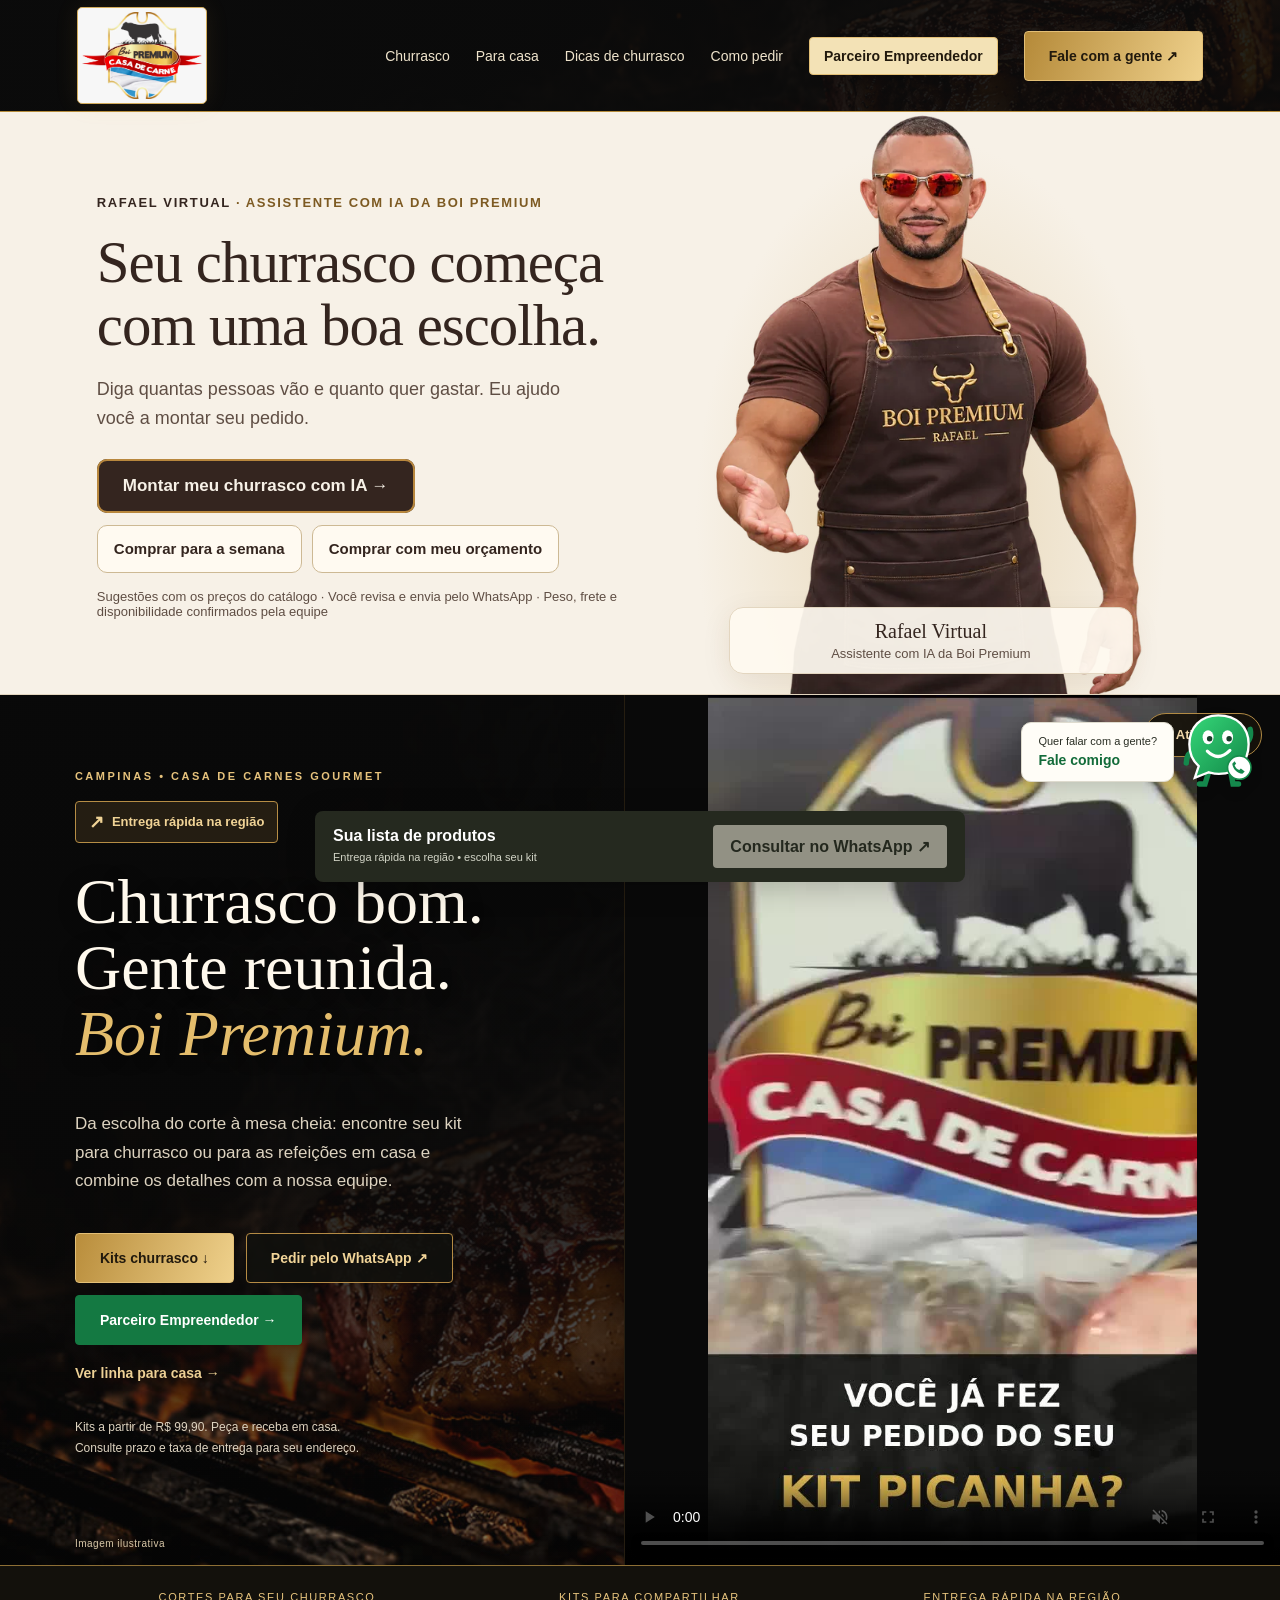
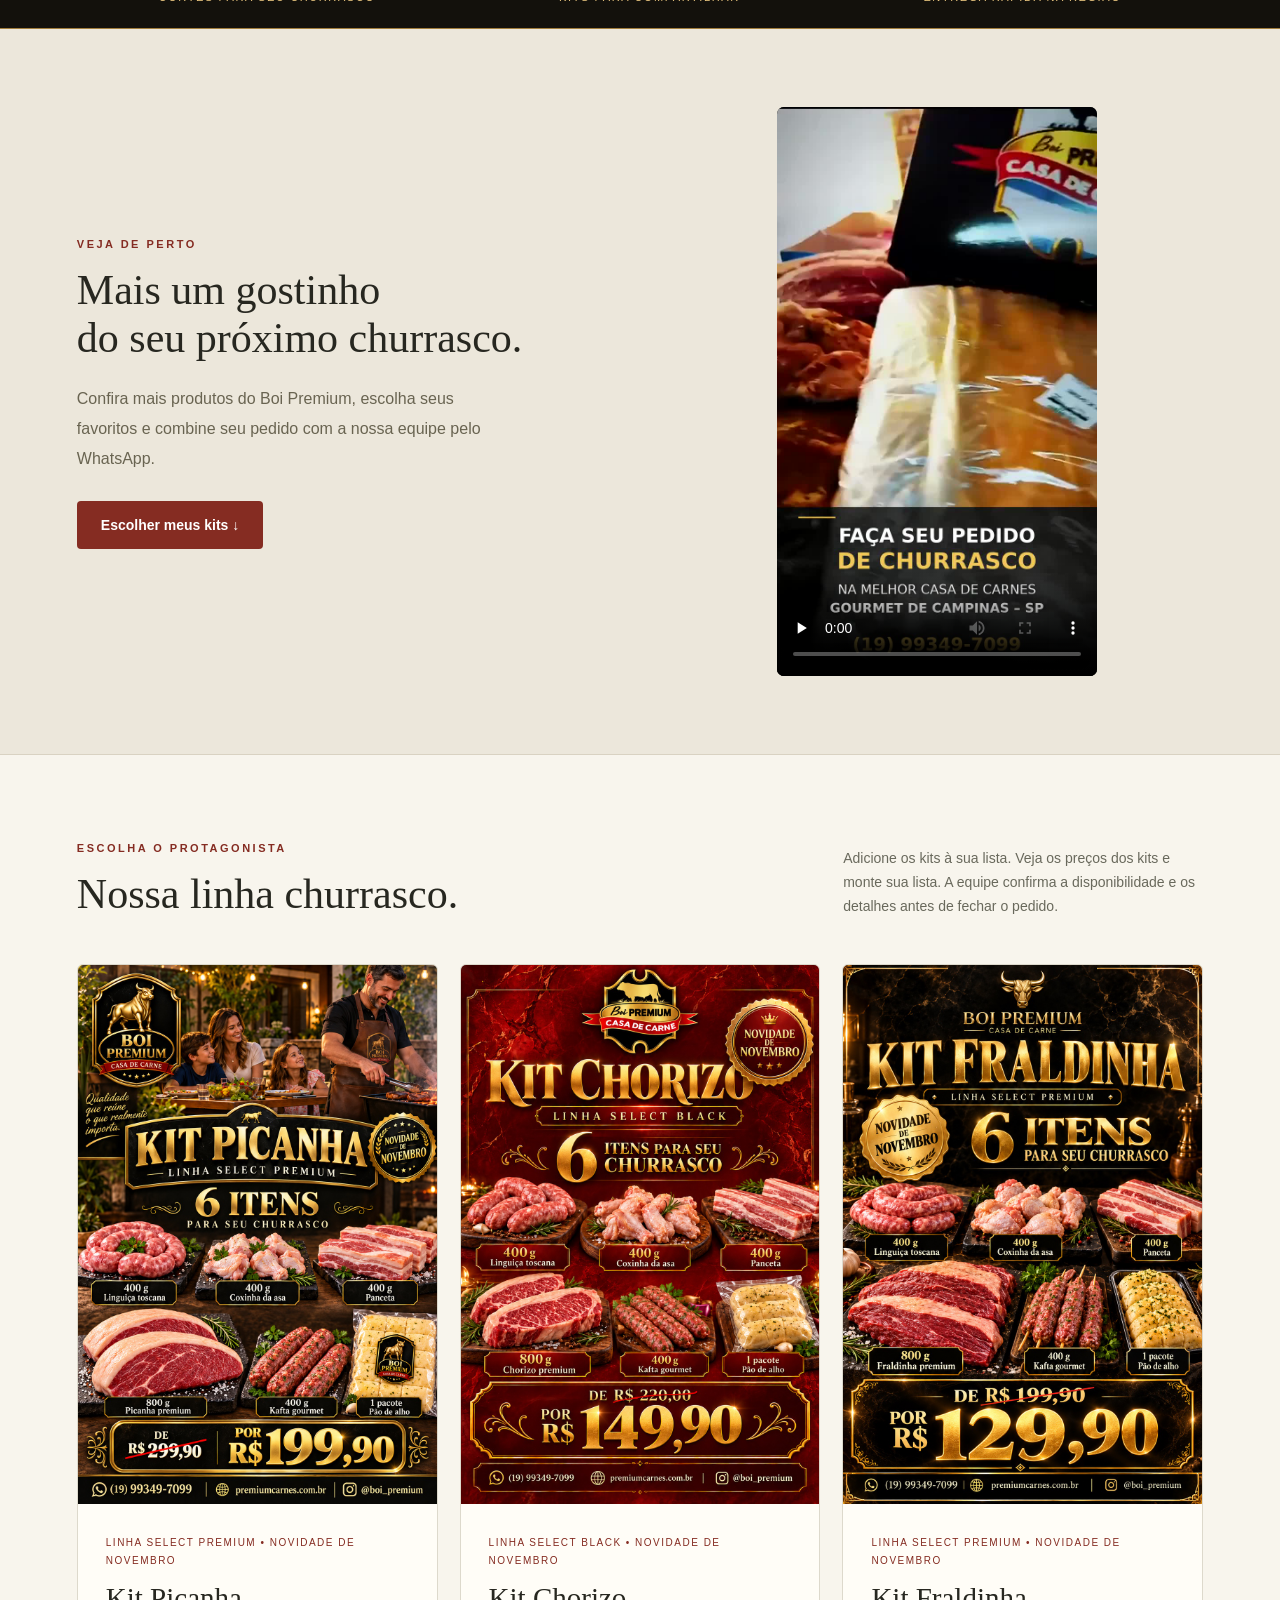
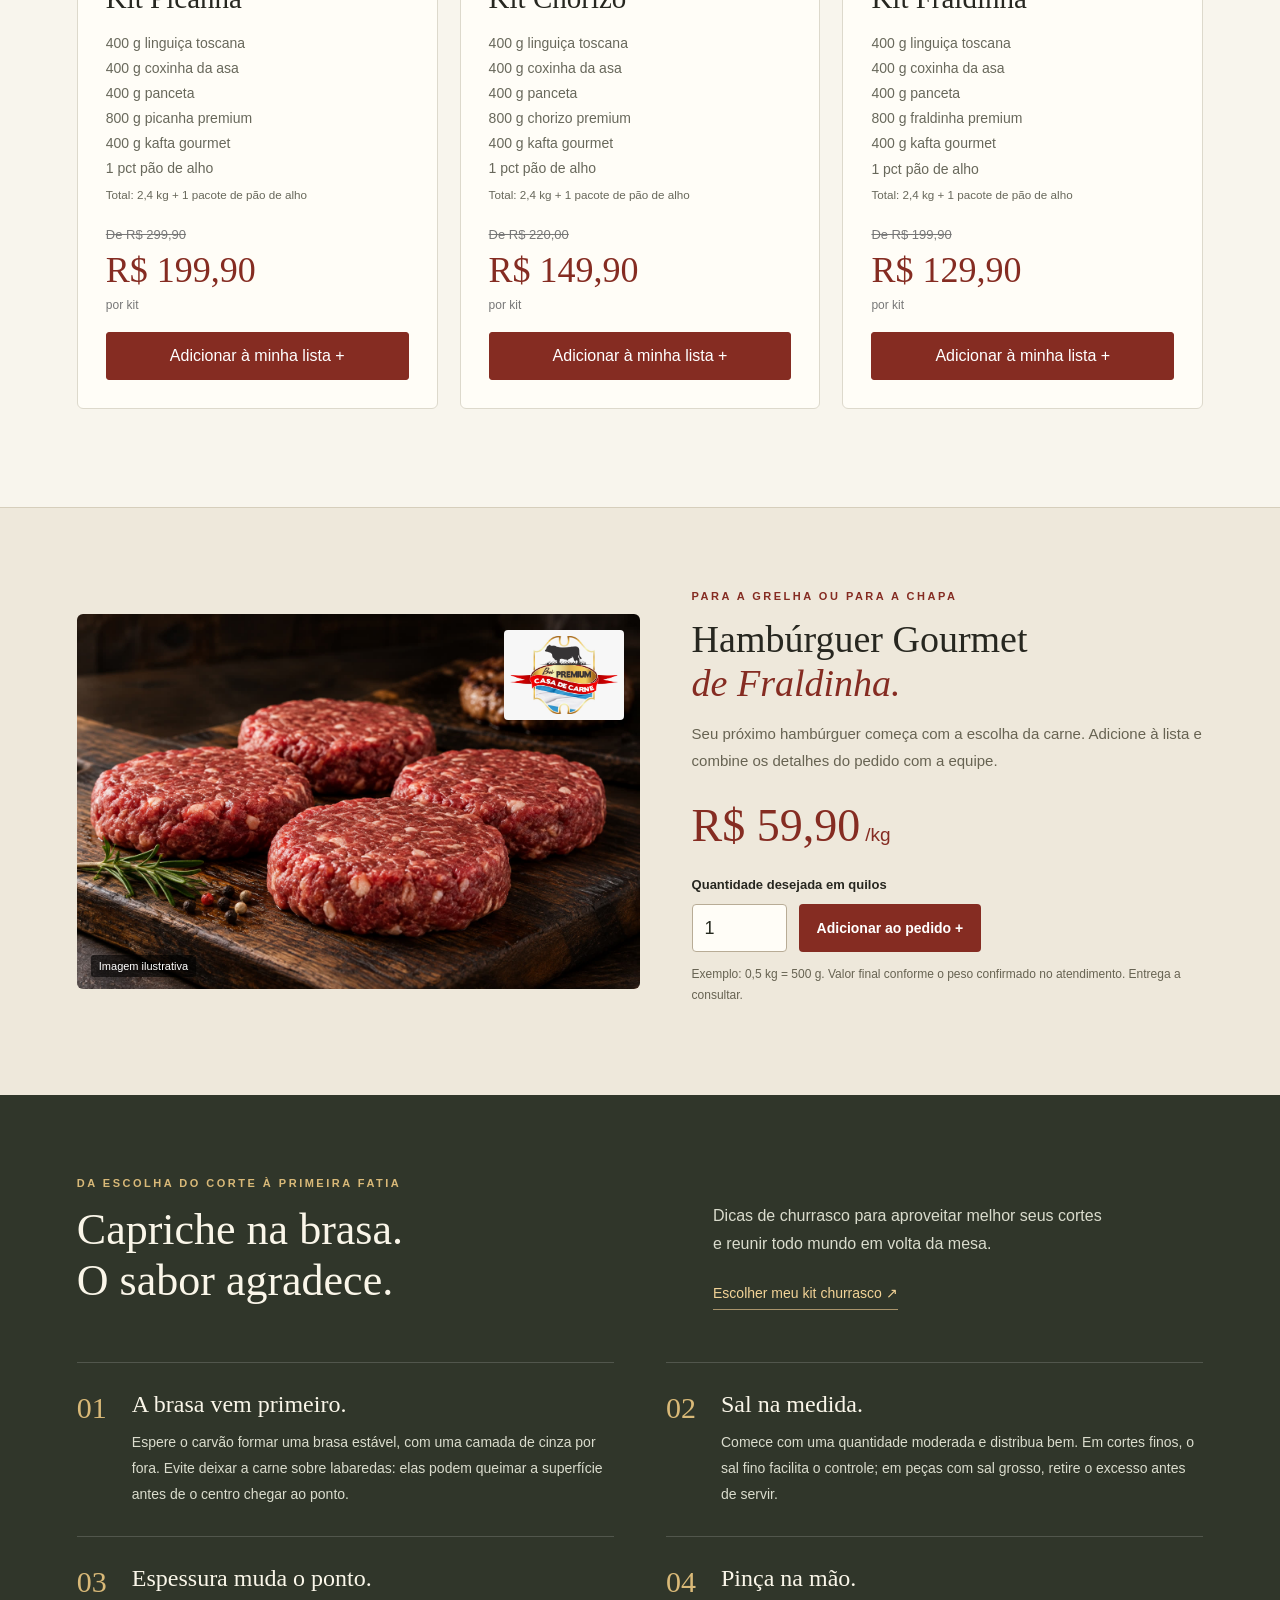
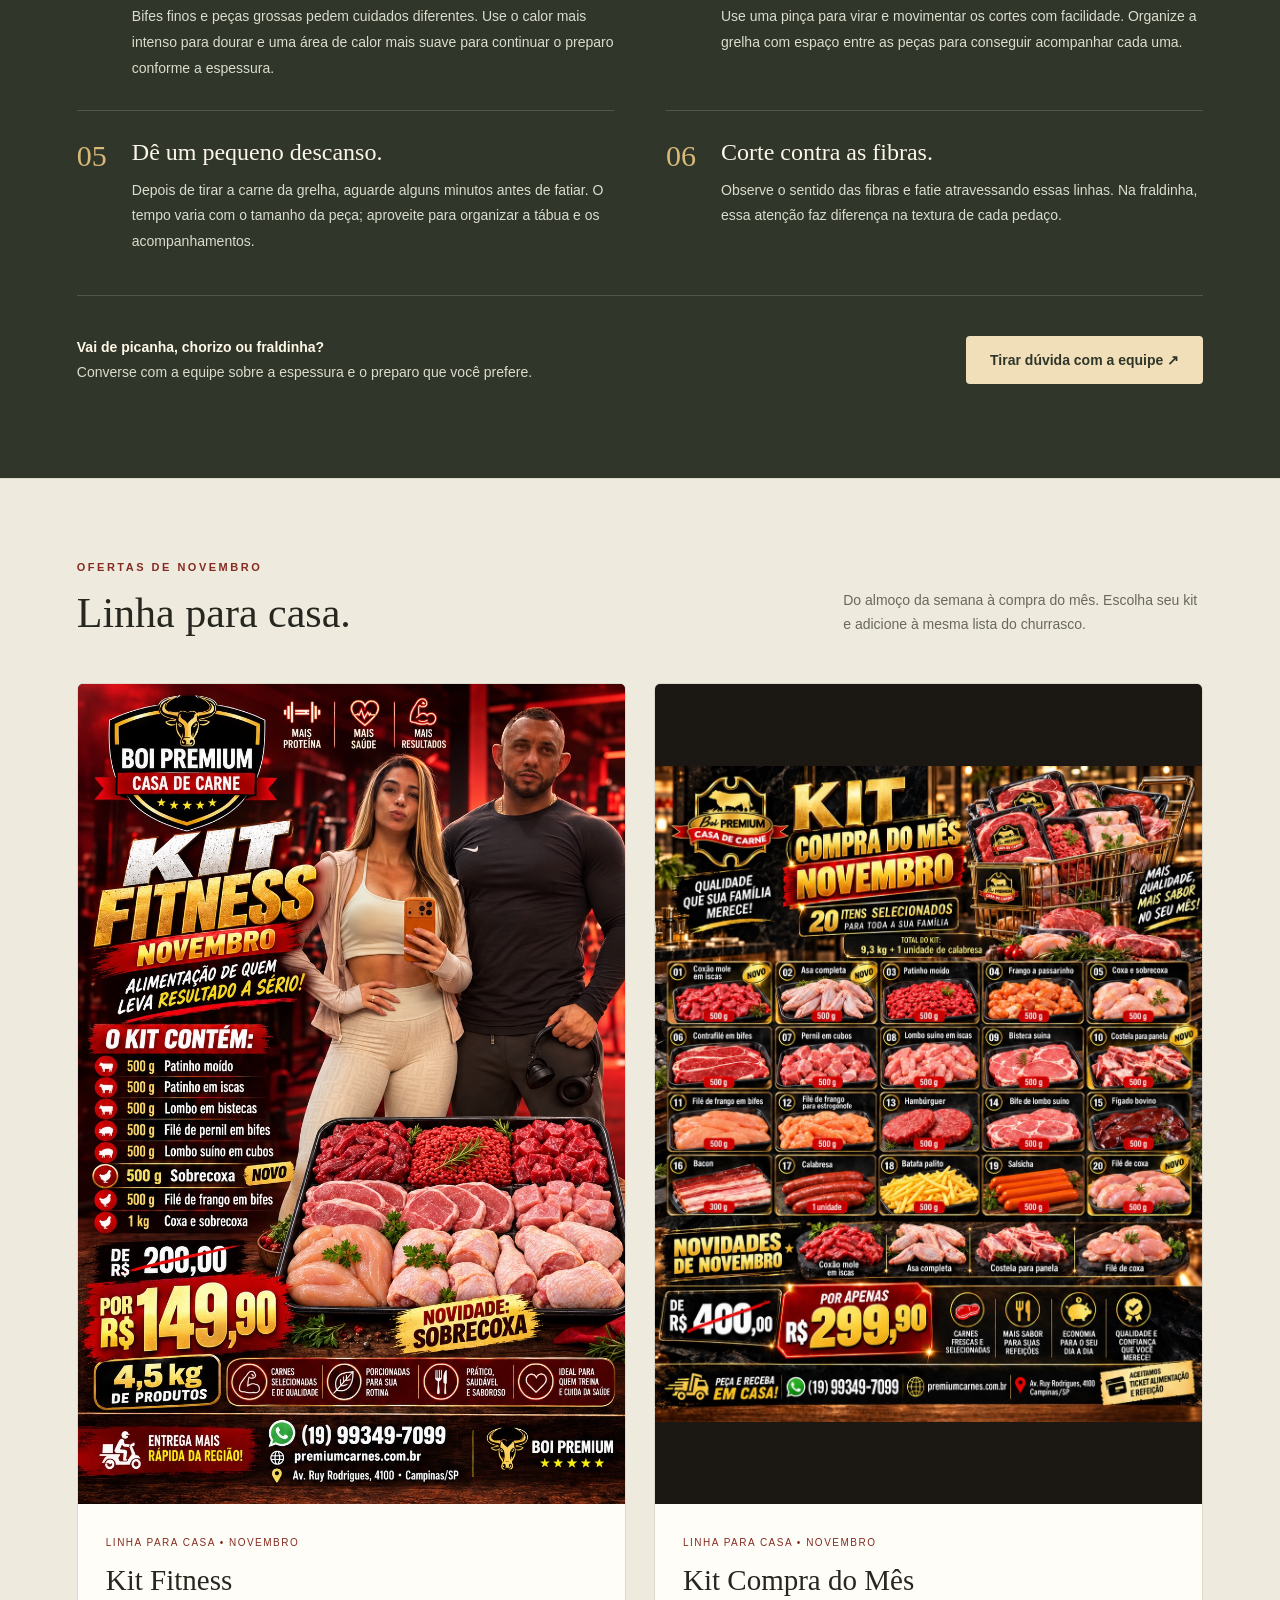
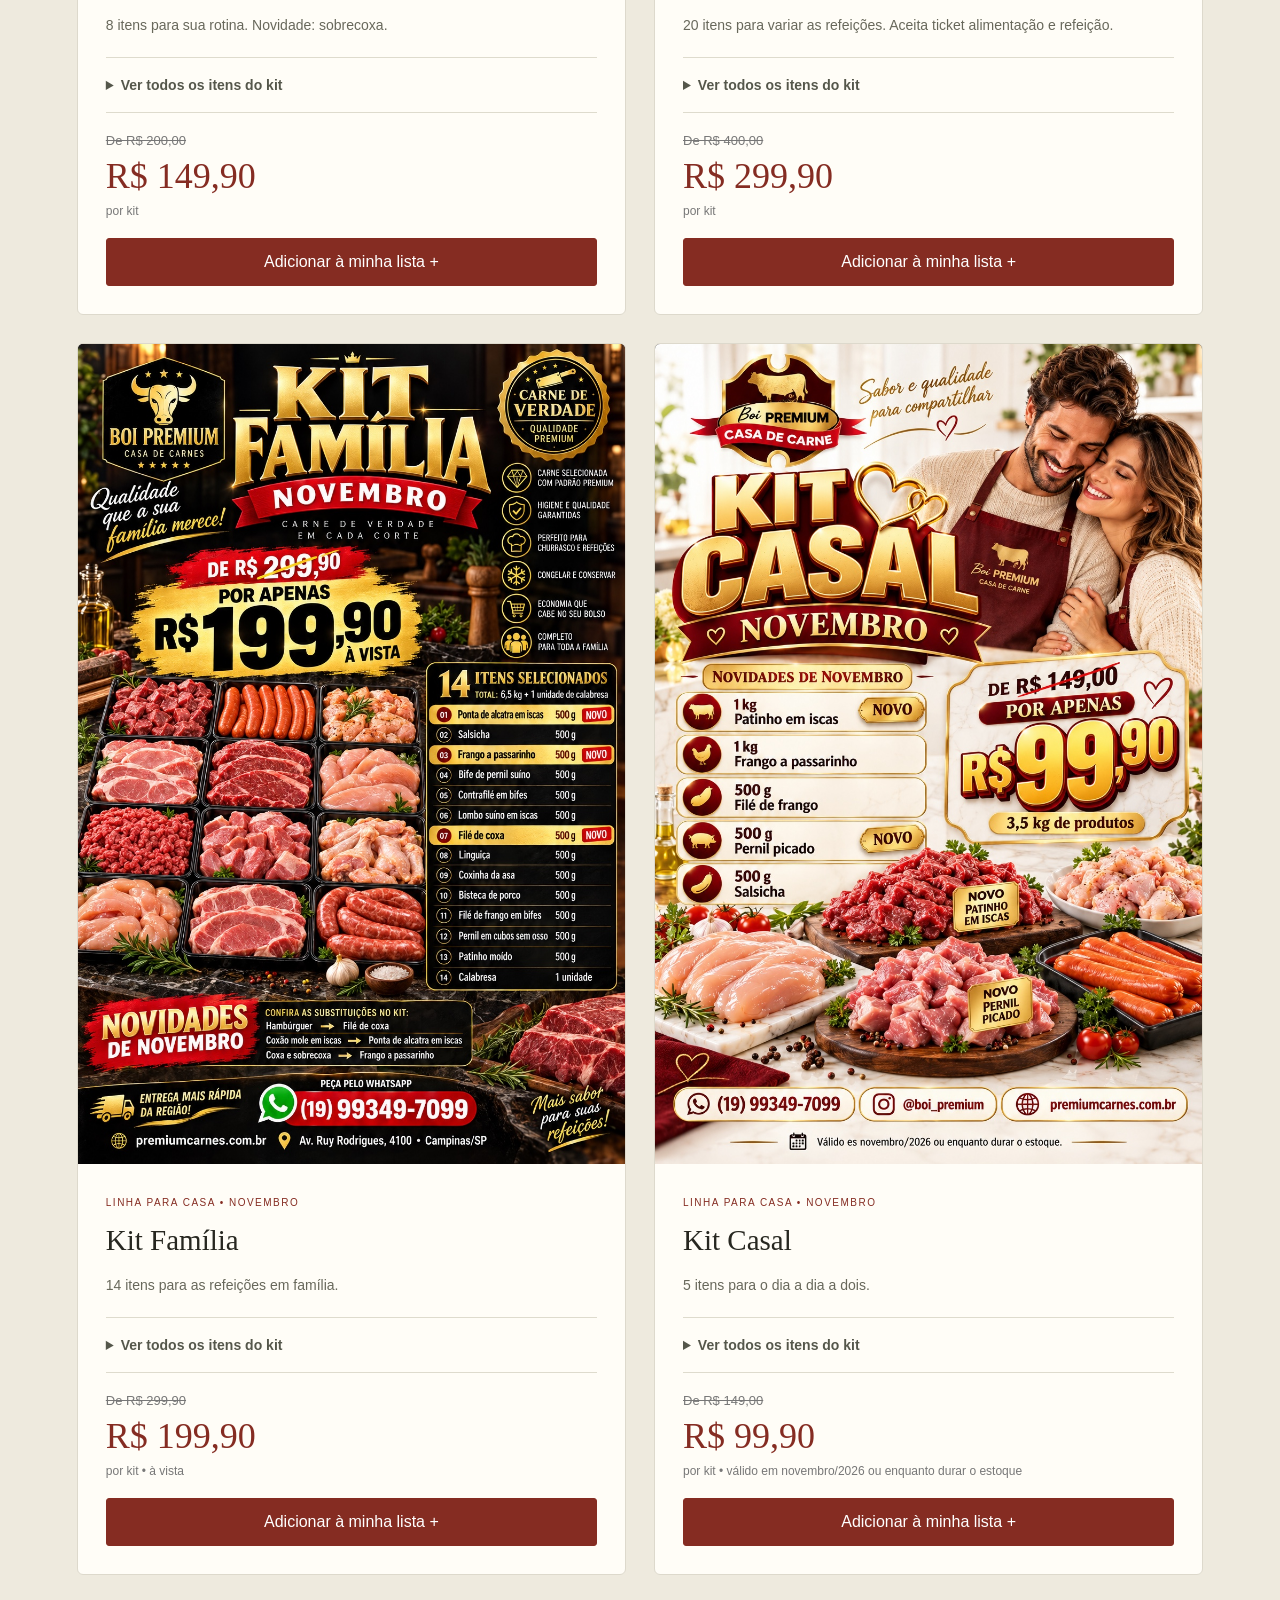
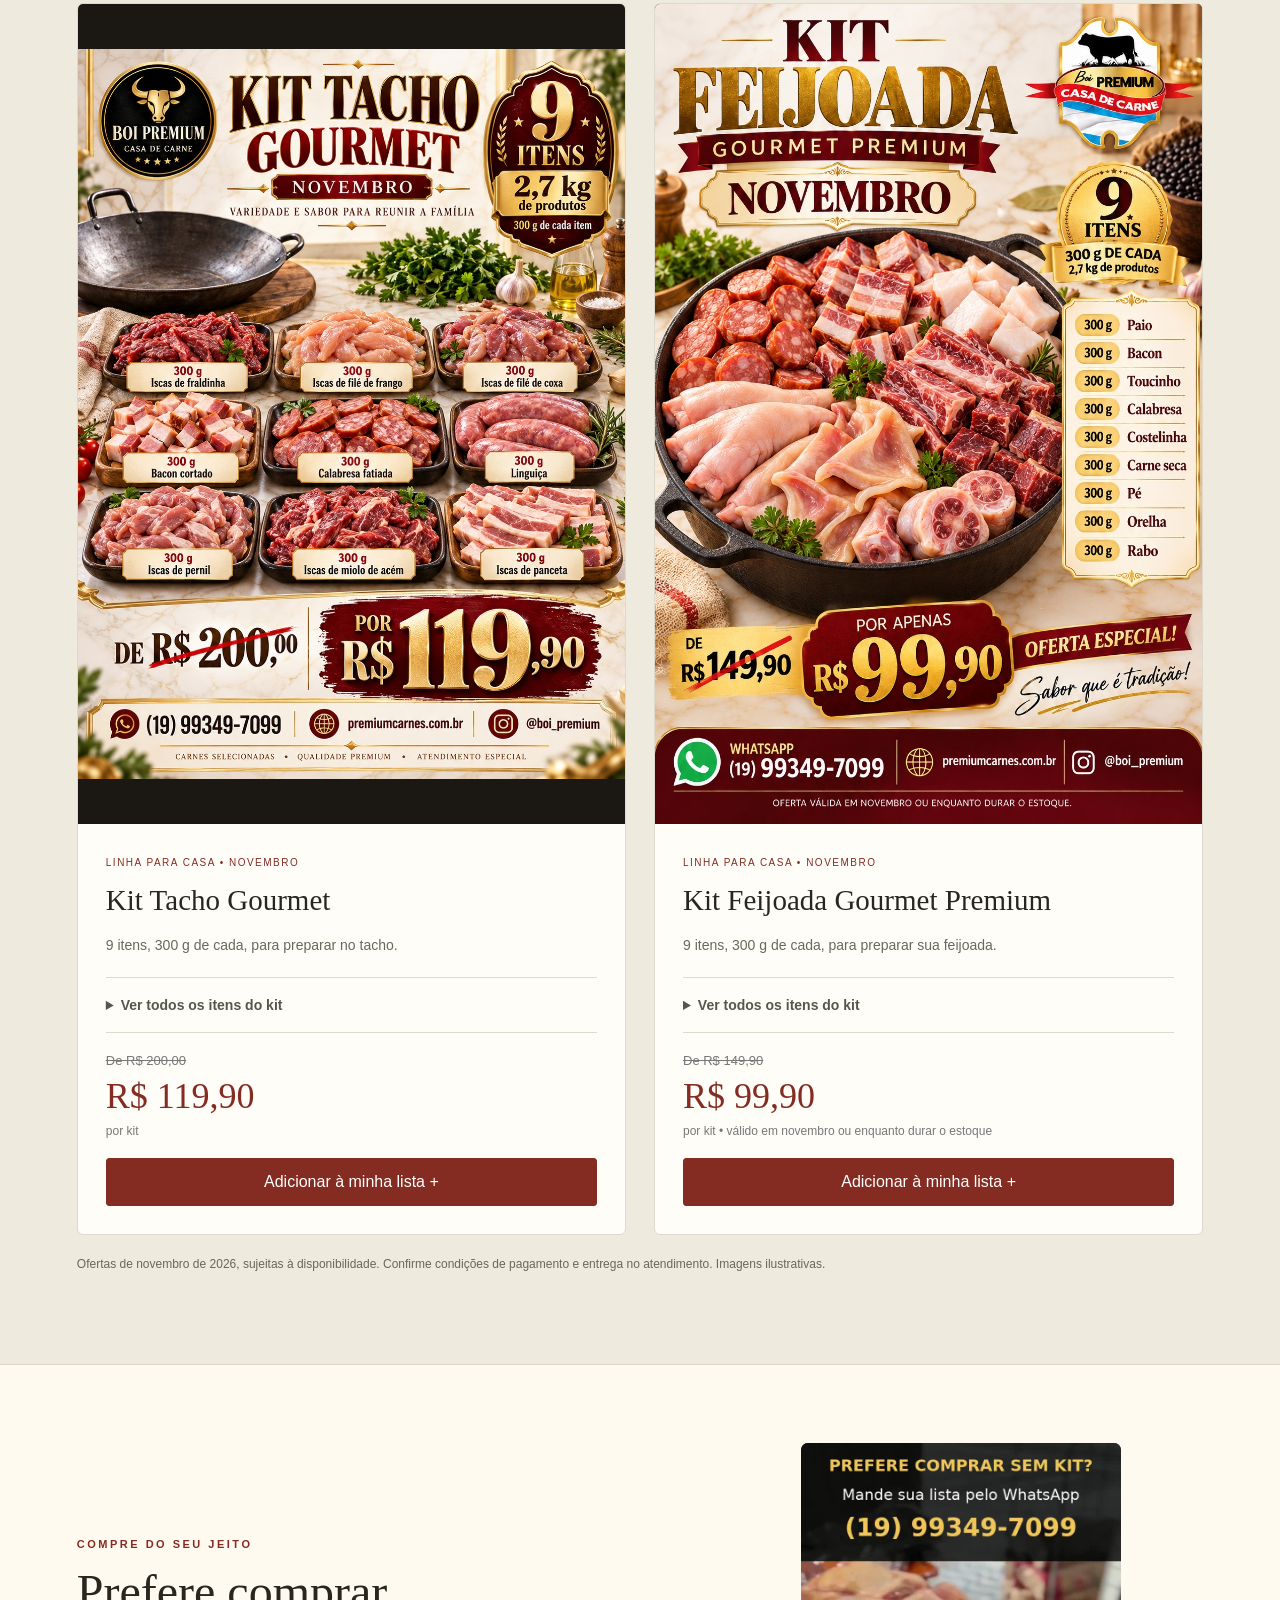
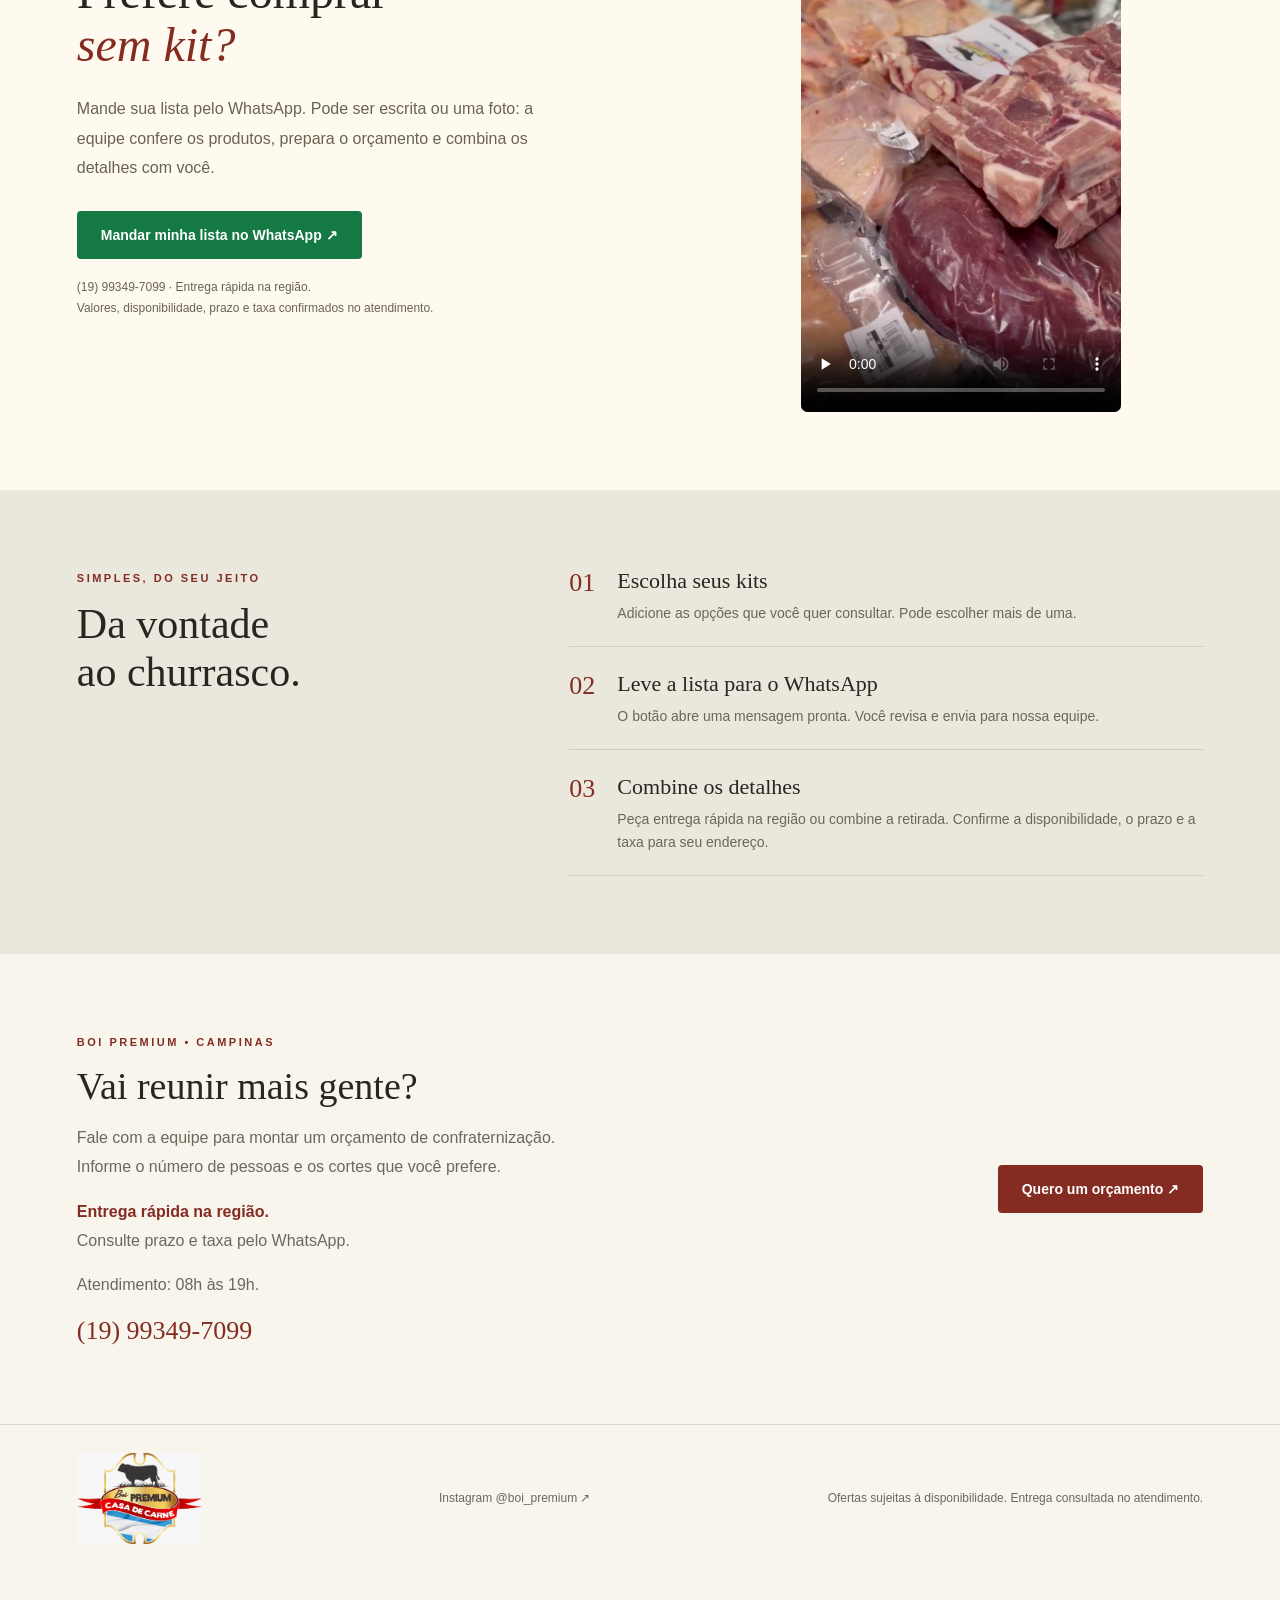
==== commit 8a5185d8: "Rafael Virtual: assistente com IA no topo do site - Bloco "Seu churrasco começa com uma boa escolha." ====
--- a/index.html
+++ b/index.html
@@ -1,10 +1,18 @@
 <!DOCTYPE html>
-<html lang="pt-BR"><head><meta charset="utf-8"><meta name="viewport" content="width=device-width, initial-scale=1"><meta name="theme-color" content="#852c22"><title>Boi Premium — Kits para churrasco e para casa</title><meta name="description" content="Conheça os kits Boi Premium para churrasco e para casa em Campinas. Monte sua lista e peça pelo WhatsApp."><style>
-:root{--wine:#852c22;--ink:#272720;--cream:#f8f5ed;--olive:#565c43}*{box-sizing:border-box}html{scroll-behavior:smooth;scroll-padding-top:90px}body{margin:0;background:var(--cream);color:var(--ink);font-family:Arial,sans-serif}a{color:inherit;text-decoration:none}button{font:inherit;cursor:pointer}header{height:88px;display:flex;align-items:center;justify-content:space-between;padding:0 6%;background:var(--cream);border-bottom:1px solid #dedbce} .brand{display:flex;align-items:center;gap:12px}.brandmark{font:32px Georgia;border:1px solid var(--wine);border-radius:50%;padding:8px;color:var(--wine)}.brand b{display:block;font:700 23px Georgia;letter-spacing:1px}.brand small{font-size:9px;letter-spacing:3px}nav{display:flex;gap:26px;align-items:center;font-size:14px}.btn{display:inline-flex;align-items:center;justify-content:center;gap:10px;border:0;border-radius:4px;background:var(--wine);color:white;padding:16px 24px;font-weight:bold;font-size:14px;min-height:48px}.btn.alt{background:transparent;border:1px solid #bbb7a8;color:var(--ink)}main{max-width:1600px;margin:auto}.hero{display:grid;grid-template-columns:1fr 1.05fr;min-height:630px}.intro{padding:75px 8% 65px 12%;display:flex;flex-direction:column;justify-content:center}.eyebrow{font-size:11px;letter-spacing:2.5px;font-weight:bold;color:var(--wine);text-transform:uppercase}.intro h1{font:clamp(44px,5vw,76px)/1.03 Georgia;margin:26px 0}.intro h1 em{color:var(--wine);font-weight:normal}.intro p{font-size:17px;line-height:1.7;color:#656559;max-width:400px}.actions{display:flex;gap:12px;flex-wrap:wrap;margin:20px 0}.note{font-size:12px!important;margin-top:16px}.visual{position:relative;min-height:440px;background:#443b2d url('churrasco.jpg') center/cover}.visual:after{content:'';position:absolute;inset:0;background:linear-gradient(0deg,#0009,transparent 60%)}.photo-caption{position:absolute;bottom:28px;left:30px;color:white;z-index:1;font-size:12px;letter-spacing:1px}.stamp{position:absolute;right:25px;top:25px;border-radius:50%;width:112px;height:112px;display:flex;flex-direction:column;justify-content:center;align-items:center;background:var(--cream);font:22px Georgia;transform:rotate(10deg);color:var(--wine)}.stamp small{font:9px Arial;letter-spacing:2px;margin:6px}.strip{background:var(--olive);color:#fff;display:flex;justify-content:space-around;gap:20px;padding:23px 6%;font-size:12px;letter-spacing:1px}.section{padding:78px 6%}.section h2{font:42px Georgia;margin:14px 0}.section-lead{display:flex;justify-content:space-between;align-items:end;gap:24px;margin-bottom:32px}.section-lead p{color:#69695c;font-size:14px;line-height:1.7;max-width:360px}.cards{display:grid;grid-template-columns:repeat(3,1fr);gap:22px}.card{background:#fffdf7;border:1px solid #ddd9cc;border-radius:6px;overflow:hidden}.card-top{padding:24px;border-bottom:1px solid #ddd9cc;display:flex;justify-content:space-between;align-items:center;background:#efeadd}.card-top .num{font:44px Georgia;color:#aa9c82}.tag{font-size:10px;text-transform:uppercase;letter-spacing:1.5px;color:var(--wine)}.card-body{padding:28px}.card h3{font:29px Georgia;margin:0 0 16px}.card p{color:#68685b;font-size:14px;line-height:1.8;min-height:76px}.card .price{font-size:12px;color:var(--wine);display:block;margin:24px 0 18px}.add{width:100%;border:1px solid #bbb7a8;background:transparent;color:var(--ink);padding:14px;border-radius:3px}.add:hover{background:#eee9dd}.how{background:#eae7dc;display:grid;grid-template-columns:1fr 1.5fr;gap:70px}.steps{display:grid;gap:24px}.step{display:flex;gap:22px;border-bottom:1px solid #d0ccbe;padding-bottom:22px}.step b{font:26px Georgia;color:var(--wine)}.step h3{font:22px Georgia;margin:0 0 8px}.step p{margin:0;color:#68685b;font-size:14px;line-height:1.6}.contact{display:flex;align-items:center;justify-content:space-between;gap:30px}.contact p{color:#69695c;line-height:1.8}.contact h2{font-size:38px}.contact .phone{font:26px Georgia;color:var(--wine)}footer{border-top:1px solid #dcd8cb;padding:28px 6% 110px;display:flex;justify-content:space-between;font-size:12px;color:#69695c}.basket{position:fixed;bottom:18px;left:50%;transform:translateX(-50%);width:min(650px,92%);padding:14px 18px;background:#25291f;color:white;box-shadow:0 6px 30px #0003;border-radius:8px;display:flex;justify-content:space-between;gap:14px;align-items:center;z-index:5}.basket small{display:block;font-size:11px;color:#d2d4c6;margin-top:5px}.basket button{background:#fff9e9;color:#25291f;padding:12px 17px;border:0;border-radius:4px;font-weight:bold}.basket button:disabled{opacity:.5;cursor:default}.selection{font-size:12px;line-height:1.6;color:#67675b;margin-top:20px}.clear{background:none;border:0;color:var(--wine);text-decoration:underline;padding:10px 0}#toast{position:fixed;top:16px;left:50%;transform:translateX(-50%);padding:14px 22px;background:#25291f;color:white;border-radius:6px;z-index:10;display:none}a:focus-visible,button:focus-visible{outline:3px solid #c98b37;outline-offset:4px}@media(max-width:750px){header{height:76px;padding:0 5%}nav>a:not(.btn){display:none}.brand b{font-size:19px}.brandmark{font-size:24px}nav .btn{padding:12px;font-size:12px}.hero{grid-template-columns:1fr}.intro{padding:45px 6% 35px}.intro h1{font-size:52px}.visual{min-height:350px}.strip{flex-wrap:wrap;font-size:10px;gap:16px}.section{padding:50px 6%}.section-lead{display:block}.section h2{font-size:35px}.cards{grid-template-columns:1fr}.card p{min-height:0}.how{grid-template-columns:1fr;gap:25px}.contact{display:block}.contact .btn{margin-top:18px}footer{gap:18px;flex-direction:column}.basket{font-size:12px}.basket button{font-size:12px}.stamp{width:95px;height:95px}}
-.poster{display:block;width:100%;height:auto}.poster-link{display:block;background:#fff}.card h3{margin-top:14px}.card .contents{min-height:170px;line-height:1.8}.offer{margin:20px 0;display:flex;flex-direction:column;gap:7px}.offer del{font-size:13px;color:#777}.offer strong{font:36px Georgia;color:var(--wine)}.offer small{font-size:12px;color:#777}.kit-total{margin:6px 0 0;font-weight:bold;color:var(--ink)}.card .add{background:var(--wine);color:white;border-color:var(--wine)}.card .add:hover{background:#652019}@media(max-width:750px){.card .contents{min-height:0}} .home-line{background:#eeeade;border-top:1px solid #dcd8ca}.home-cards{grid-template-columns:repeat(2,minmax(0,1fr));gap:28px}.home-cards .poster{aspect-ratio:2/3;object-fit:contain;background:#1b1713}.card .home-desc{min-height:0;margin:10px 0 18px}details{border-top:1px solid #dedbcd;border-bottom:1px solid #dedbcd;padding:15px 0;color:#55574b;font-size:14px}summary{cursor:pointer;font-weight:bold;padding:4px 0}details ul{padding-left:20px;line-height:1.9}.home-shortcut{flex-basis:100%;color:var(--wine);font-size:14px;font-weight:bold;margin-top:8px}@media(max-width:750px){.home-cards{grid-template-columns:1fr}} .brand-logo{width:108px;height:auto;display:block;border-radius:3px}.footer-logo{width:125px;height:auto;display:block;border-radius:3px}footer{align-items:center}.official-stamp{width:155px;height:auto;border-radius:5px;transform:rotate(5deg);overflow:hidden;background:#f7f7f7;padding:8px}.official-stamp img{display:block;width:100%;height:auto}@media(max-width:750px){.brand-logo{width:88px}.official-stamp{width:125px}footer{align-items:flex-start}} .delivery-badge{display:inline-flex;align-items:center;gap:8px;align-self:flex-start;padding:9px 13px;margin-top:19px;border:1px solid #d4b57a;border-radius:4px;background:#f3e8d1;color:#6c3d18;font-size:13px;font-weight:bold}.delivery-badge span{font-size:18px}.delivery-contact strong{color:var(--wine)}.basket small{line-height:1.45}@media(max-width:750px){.basket>div{flex:1;min-width:0}.basket button{flex-shrink:0;max-width:45%}} .video-visual{background:#171713;display:flex;align-items:center;justify-content:center;min-height:630px;overflow:hidden}.video-visual:after{display:none}.hero-video{display:block;position:absolute;inset:0;width:100%;height:100%;object-fit:contain;background:#171713}.music-toggle{position:absolute;top:18px;right:18px;z-index:2;border:1px solid #fff7;background:#171713df;color:white;border-radius:30px;padding:12px 18px;font-size:13px;font-weight:bold;min-height:44px}@media(max-width:750px){.video-visual{min-height:0;height:min(150vw,740px);aspect-ratio:480/848}.music-toggle{top:12px;right:12px}} .grill-tips{background:#30362a;color:#faf6e9}.grill-tips .eyebrow{color:#d9b978}.tips-heading{display:grid;grid-template-columns:1.2fr 1fr;gap:48px;align-items:end;margin-bottom:42px}.grill-tips h2{font-size:44px;line-height:1.15}.tips-heading p{color:#dadccd;font-size:16px;line-height:1.8;max-width:390px}.tips-link{display:inline-block;margin:10px 0;font-size:14px;color:#f2d397;border-bottom:1px solid #a9946c;padding-bottom:8px}.tips-grid{display:grid;grid-template-columns:repeat(2,minmax(0,1fr));column-gap:52px}.grill-tip{display:flex;gap:20px;padding:28px 0;border-top:1px solid #ffffff29}.tip-number{font:30px Georgia;color:#d9b978;flex-shrink:0;min-width:35px}.grill-tip h3{font:24px Georgia;margin:0 0 12px}.grill-tip p{color:#dadccd;font-size:14px;line-height:1.85;margin:0}.tips-bottom{border-top:1px solid #ffffff29;margin-top:12px;padding-top:25px;display:flex;justify-content:space-between;align-items:center;gap:25px}.tips-bottom p{font-size:14px;line-height:1.8;color:#dadccd}.tips-bottom strong{color:#fff8e7}.tips-bottom .btn{background:#f1dfb9;color:#30362a;flex-shrink:0}@media(max-width:1050px){nav{gap:16px;font-size:12px}}@media(max-width:750px){.tips-heading{grid-template-columns:1fr;gap:12px;margin-bottom:24px}.grill-tips h2{font-size:36px}.tips-grid{grid-template-columns:1fr}.tips-bottom{align-items:flex-start;flex-direction:column}.grill-tip{padding:24px 0}.tips-bottom .btn{width:100%}} .burger-section{display:grid;grid-template-columns:1.1fr 1fr;gap:52px;align-items:center;background:#eee8db;border-top:1px solid #d6cebc}.burger-photo{margin:0;position:relative;overflow:hidden;border-radius:6px}.burger-photo img{width:100%;height:auto;display:block}.burger-photo figcaption{position:absolute;bottom:12px;left:14px;font-size:11px;color:white;background:#0009;border-radius:3px;padding:5px 8px}.burger-copy h2{font-size:38px;line-height:1.15}.burger-copy h2 em{color:var(--wine);font-weight:normal}.burger-copy>p{font-size:15px;line-height:1.8;color:#676352}.burger-price{font:46px Georgia;color:var(--wine);margin:25px 0}.burger-price span{font:19px Arial;margin-left:5px}.burger-copy label{font-size:13px;font-weight:bold;display:block;margin-bottom:12px}.burger-order{display:flex;gap:12px}.burger-order input{min-width:0;width:95px;border:1px solid #b8ac96;background:#fffdf7;border-radius:4px;padding:12px;font:18px Arial;color:#25291f}.burger-copy .burger-note{font-size:12px;line-height:1.7}.burger-order .btn{padding:14px 18px}@media(max-width:1000px){.burger-section{gap:28px}.burger-copy h2{font-size:32px}}@media(max-width:750px){.burger-section{grid-template-columns:1fr;gap:28px}.burger-order .btn{flex:1}.burger-price{font-size:42px}} .burger-brand{position:absolute;top:16px;right:16px;z-index:1;width:120px;background:#f7f7f7;padding:6px;border-radius:4px;box-shadow:0 4px 18px #0003}.burger-brand img{display:block;width:100%;height:auto}@media(max-width:750px){.burger-brand{width:96px;top:12px;right:12px}} .second-video-section{display:grid;grid-template-columns:1fr 1fr;gap:60px;align-items:center;background:#ece7db;border-bottom:1px solid #d9d2c2}.second-video-copy h2{font-size:42px;line-height:1.15}.second-video-copy p{font-size:16px;line-height:1.85;color:#696451;max-width:420px;margin:22px 0 28px}.second-video-frame{width:min(100%,320px);justify-self:center;background:#151511;border-radius:7px;overflow:hidden;line-height:0}.second-video-frame video{display:block;width:100%;height:auto;aspect-ratio:9/16;object-fit:contain}@media(max-width:750px){.second-video-section{grid-template-columns:1fr;gap:30px}.second-video-copy h2{font-size:34px}.second-video-frame{width:min(100%,350px)}} .whatsapp-float{position:fixed;right:max(22px,env(safe-area-inset-right));bottom:calc(max(18px,env(safe-area-inset-bottom)) + var(--basket-height,84px) + 16px);display:flex;align-items:center;gap:12px;z-index:7;max-width:calc(100vw - 32px)}.whatsapp-circle{width:62px;height:62px;border-radius:50%;background:#168d4b;color:white;display:flex;align-items:center;justify-content:center;box-shadow:0 5px 20px #0003;flex-shrink:0;border:2px solid #ffffffb3;transition:background .15s,transform .15s}.whatsapp-float:hover .whatsapp-circle{background:#107438;transform:translateY(-2px)}.whatsapp-label{background:#fffdf7;color:#292d23;padding:11px 16px;border-radius:10px;box-shadow:0 3px 18px #0002;line-height:1.35;border:1px solid #dedbce}.whatsapp-label>span{display:block;font-size:11px}.whatsapp-label strong{display:block;font-size:14px;margin-top:3px;color:#126b39}.basket{bottom:max(18px,env(safe-area-inset-bottom))}@media(max-width:750px){.whatsapp-float{right:14px;gap:8px}.whatsapp-circle{width:56px;height:56px}.whatsapp-label{padding:9px 12px}.whatsapp-label>span{font-size:10px}.whatsapp-label strong{font-size:13px}}@media(prefers-reduced-motion:reduce){.whatsapp-circle{transition:none}.whatsapp-float:hover .whatsapp-circle{transform:none}} .list-order-section{display:grid;grid-template-columns:1.2fr 1fr;align-items:center;gap:60px;background:#fffaf0;border-top:1px solid #ded6c5}.list-order-copy h2{font-size:48px;line-height:1.1}.list-order-copy h2 em{color:var(--wine);font-weight:normal}.list-order-copy p{font-size:16px;line-height:1.85;color:#696451;max-width:460px;margin:22px 0 28px}.list-order-copy .list-order-note{font-size:12px;line-height:1.8;margin:18px 0 0}.list-order-cta{background:#147942}.list-order-cta:hover{background:#106335}.list-order-video{width:min(100%,320px);justify-self:center;border-radius:7px;overflow:hidden;background:#171713}.list-order-video video{width:100%;height:auto;display:block;aspect-ratio:9/16}@media(max-width:750px){.list-order-section{grid-template-columns:1fr;gap:30px}.list-order-copy h2{font-size:40px}.list-order-cta{width:100%;padding:16px 12px}.list-order-video{width:min(100%,350px)}} .whatsapp-avatar{display:block;width:78px;height:86px;flex-shrink:0;transform:translateY(var(--avatar-scroll-y,0px)) rotate(var(--avatar-scroll-tilt,0deg));transition:transform 380ms cubic-bezier(.2,.9,.25,1.25);transform-origin:50% 78%;filter:drop-shadow(0 4px 6px #0002)}.avatar-greeting{display:block;animation:avatar-hello 1.8s ease-in-out 2;transform-origin:50% 80%}.green-avatar{display:block;overflow:visible}.whatsapp-float{gap:6px}.whatsapp-float:hover .whatsapp-avatar{filter:drop-shadow(0 5px 8px #0003)}@keyframes avatar-hello{0%,100%{transform:translateY(0) rotate(0)}25%{transform:translateY(-6px) rotate(-6deg)}60%{transform:translateY(-3px) rotate(5deg)}}@media(max-width:750px){.whatsapp-avatar{width:68px;height:75px}.green-avatar{width:68px;height:75px}}@media(prefers-reduced-motion:reduce){.whatsapp-avatar{transform:none!important;transition:none}.avatar-greeting{animation:none}} .premium-header{height:112px;background:linear-gradient(90deg,#0b0b0bf5,#0b0b0be6),url('brasa-gourmet.jpg') right 65%/cover;color:#eee3cb;border-bottom:1px solid #b58c3b;padding-top:10px;padding-bottom:10px}.premium-header .brand{padding:4px;background:#f7f7f7;border:1px solid #d3ac5c;border-radius:5px;box-shadow:0 0 24px #dba64a19}.premium-header .brand-logo{width:120px}.premium-header nav>a:not(.btn){color:#eee3cb}.premium-header nav>a:not(.btn):hover{color:#f4ca76}.premium-header .btn{background:linear-gradient(110deg,#b58a39,#efd18c);color:#21190d;border:1px solid #e3bf76}.premium-hero{background:#090909;color:#fff9ed;border-bottom:1px solid #8d6f35}.premium-hero .intro{position:relative;padding-bottom:95px;background:linear-gradient(180deg,#090909f8 0%,#090909e8 54%,#0909097d 100%),url('brasa-gourmet.jpg') 70% bottom/cover;min-height:680px}.premium-hero .intro:after{content:'Imagem ilustrativa';position:absolute;bottom:16px;left:12%;font-size:10px;letter-spacing:.5px;color:#d8c7a7}.premium-hero .eyebrow{color:#e6c27c}.premium-hero h1{color:#fff9ed;text-shadow:0 2px 20px #0005}.premium-hero h1 em{color:#e4bd6c}.premium-hero .intro p{color:#ddd3c0}.premium-hero .delivery-badge{border-color:#b68d45;background:#2a2114d9;color:#f0d396}.premium-hero .actions .btn{background:linear-gradient(110deg,#b98d3b,#efd18c);color:#21190d;border:1px solid #e3bf76}.premium-hero .actions .btn.alt{background:#10100de0;color:#f1d498;border:1px solid #b58b44}.premium-hero .home-shortcut{color:#edd095}.premium-hero .video-visual{background:#090909;border-left:1px solid #a47c342e}.premium-hero .hero-video{background:#090909}.premium-hero .music-toggle{background:#17130bea;border-color:#b28b45;color:#f5dbad}.premium-hero+.strip{background:#13110c;color:#e8c57e;border-bottom:1px solid #a17d3c;padding-top:25px;padding-bottom:25px}.premium-hero+.strip span{font-size:11px;letter-spacing:1.6px}@media(max-width:750px){.premium-header{height:94px}.premium-header .brand-logo{width:94px}.premium-header .btn{font-size:11px;padding:12px}.premium-hero .intro{min-height:0;padding:45px 6% 90px;background-position:65% bottom}.premium-hero .intro:after{left:6%}.premium-hero h1{font-size:50px}.premium-hero .intro .note{font-size:12px!important}.premium-hero+.strip{gap:18px;padding:23px 6%}.premium-hero+.strip span{font-size:9px;letter-spacing:1px}}  .premium-header nav>a.partner-link{display:inline-block;color:#21190d;background:#f3e2b6;border:1px solid #e3bf76;border-radius:4px;padding:10px 14px;font-weight:bold}.premium-header nav>a.partner-link:hover{background:#efd18c;color:#21190d}.premium-hero .actions .btn.partner-cta{background:#147942;color:#fff;border:1px solid #147942}.premium-hero .actions .btn.partner-cta:hover{background:#106335}@media(max-width:750px){.premium-header nav{gap:8px}.premium-header nav>a.partner-link{display:inline-block;font-size:11px;padding:9px 8px;line-height:1.2;text-align:center;max-width:110px}}</style></head><body><header class="premium-header"><a class="brand" href="#inicio" aria-label="Boi Premium início"><img class="brand-logo" src="logo-boi-premium.jpg" width="1280" height="926" alt="Boi Premium — Casa de Carne"></a><nav><a href="#kits">Churrasco</a><a href="#para-casa">Para casa</a><a href="#dicas">Dicas de churrasco</a><a href="#como">Como pedir</a><a class="partner-link" href="parceiros/">Parceiro Empreendedor</a><a class="btn direct" href="https://wa.me/5519993497099">Fale com a gente ↗</a></nav></header><main><section class="hero premium-hero" id="inicio"><div class="intro"><span class="eyebrow">Campinas • Casa de carnes gourmet</span><div class="delivery-badge"><span aria-hidden="true">↗</span> Entrega rápida na região</div><h1>Churrasco bom.<br>Gente reunida.<br><em>Boi Premium.</em></h1><p>Da escolha do corte à mesa cheia: encontre seu kit para churrasco ou para as refeições em casa e combine os detalhes com a nossa equipe.</p><div class="actions"><a class="btn" href="#kits">Kits churrasco ↓</a><a class="btn alt direct" href="https://wa.me/5519993497099">Pedir pelo WhatsApp ↗</a><a class="btn partner-cta" href="parceiros/">Parceiro Empreendedor →</a><a class="home-shortcut" href="#para-casa">Ver linha para casa →</a></div><p class="note">Kits a partir de R$ 99,90. Peça e receba em casa.<br>Consulte prazo e taxa de entrega para seu endereço.</p></div><div class="visual video-visual"><video id="hero-video" class="hero-video" width="720" height="1280" autoplay muted loop playsinline controls preload="metadata" poster="kit-picanha-chamada-poster.jpg" aria-label="Vídeo da caixa Boi Premium: você já fez seu pedido do seu kit picanha?"><source src="kit-picanha-chamada.mp4" type="video/mp4">Seu navegador não suporta vídeo. <a href="kit-picanha-chamada.mp4">Abrir vídeo dos kits</a>.</video><button id="music-toggle" class="music-toggle" aria-pressed="false" aria-controls="hero-video">♫ Ativar som</button></div></section><div class="strip"><span>CORTES PARA SEU CHURRASCO</span><span>KITS PARA COMPARTILHAR</span><span>ENTREGA RÁPIDA NA REGIÃO</span></div><section class="section second-video-section" id="videos"><div class="second-video-copy"><span class="eyebrow">Veja de perto</span><h2>Mais um gostinho<br>do seu próximo churrasco.</h2><p>Confira mais produtos do Boi Premium, escolha seus favoritos e combine seu pedido com a nossa equipe pelo WhatsApp.</p><a class="btn" href="#kits">Escolher meus kits ↓</a></div><div class="second-video-frame"><video id="products-video" width="720" height="1280" controls playsinline preload="none" poster="churrasco-abertura-poster.jpg" aria-label="Vídeo de produtos Boi Premium com chamada de churrasco e WhatsApp"><source src="churrasco-abertura.mp4" type="video/mp4">Seu navegador não suporta vídeo. <a href="churrasco-abertura.mp4">Abrir vídeo dos produtos</a>.</video></div></section><section class="section" id="kits"><div class="section-lead"><div><span class="eyebrow">Escolha o protagonista</span><h2>Nossa linha churrasco.</h2></div><p>Adicione os kits à sua lista. Veja os preços dos kits e monte sua lista. A equipe confirma a disponibilidade e os detalhes antes de fechar o pedido.</p></div><div class="cards"><article class="card" id="kit-picanha"><a class="poster-link" href="kits-novembro/kit-picanha.jpeg" target="_blank" rel="noopener noreferrer" aria-label="Ampliar arte do Kit Picanha"><img class="poster" src="kits-novembro/kit-picanha.jpeg" width="1024" height="1536" alt="Arte Boi Premium: Kit Picanha Novembro por R$ 199,90" loading="lazy"></a><div class="card-body"><span class="tag">Linha Select Premium • Novidade de novembro</span><h3>Kit Picanha</h3><p class="contents">400 g linguiça toscana<br>400 g coxinha da asa<br>400 g panceta<br>800 g picanha premium<br>400 g kafta gourmet<br>1 pct pão de alho<br><small>Total: 2,4 kg + 1 pacote de pão de alho</small></p><div class="offer"><del>De R$ 299,90</del><strong>R$ 199,90</strong><small>por kit</small></div><button class="add" data-kit="Kit Picanha">Adicionar à minha lista +</button></div></article><article class="card" id="kit-chorizo"><a class="poster-link" href="kits-novembro/kit-chorizo.jpeg" target="_blank" rel="noopener noreferrer" aria-label="Ampliar arte do Kit Chorizo"><img class="poster" src="kits-novembro/kit-chorizo.jpeg" width="1024" height="1536" alt="Arte Boi Premium: Kit Chorizo Novembro por R$ 149,90" loading="lazy"></a><div class="card-body"><span class="tag">Linha Select Black • Novidade de novembro</span><h3>Kit Chorizo</h3><p class="contents">400 g linguiça toscana<br>400 g coxinha da asa<br>400 g panceta<br>800 g chorizo premium<br>400 g kafta gourmet<br>1 pct pão de alho<br><small>Total: 2,4 kg + 1 pacote de pão de alho</small></p><div class="offer"><del>De R$ 220,00</del><strong>R$ 149,90</strong><small>por kit</small></div><button class="add" data-kit="Kit Chorizo">Adicionar à minha lista +</button></div></article><article class="card" id="kit-fraldinha"><a class="poster-link" href="kits-novembro/kit-fraldinha.jpeg" target="_blank" rel="noopener noreferrer" aria-label="Ampliar arte do Kit Fraldinha"><img class="poster" src="kits-novembro/kit-fraldinha.jpeg" width="1024" height="1536" alt="Arte Boi Premium: Kit Fraldinha Novembro por R$ 129,90" loading="lazy"></a><div class="card-body"><span class="tag">Linha Select Premium • Novidade de novembro</span><h3>Kit Fraldinha</h3><p class="contents">400 g linguiça toscana<br>400 g coxinha da asa<br>400 g panceta<br>800 g fraldinha premium<br>400 g kafta gourmet<br>1 pct pão de alho<br><small>Total: 2,4 kg + 1 pacote de pão de alho</small></p><div class="offer"><del>De R$ 199,90</del><strong>R$ 129,90</strong><small>por kit</small></div><button class="add" data-kit="Kit Fraldinha">Adicionar à minha lista +</button></div></article></div><div id="selected" class="selection" aria-live="polite"></div><button class="clear" id="clear" hidden>Limpar minha lista</button></section><section class="section burger-section" id="hamburguer"><figure class="burger-photo"><div class="burger-brand"><img src="logo-boi-premium.jpg" alt="Boi Premium — Casa de Carne" width="1280" height="926"></div><img src="hamburguer-fraldinha.jpg" alt="Imagem ilustrativa de hambúrgueres gourmet de fraldinha sobre uma tábua" width="1536" height="1024" loading="lazy"><figcaption>Imagem ilustrativa</figcaption></figure><div class="burger-copy"><span class="eyebrow">Para a grelha ou para a chapa</span><h2>Hambúrguer Gourmet<br><em>de Fraldinha.</em></h2><p>Seu próximo hambúrguer começa com a escolha da carne. Adicione à lista e combine os detalhes do pedido com a equipe.</p><div class="burger-price">R$ 59,90<span>/kg</span></div><label for="burger-weight">Quantidade desejada em quilos</label><div class="burger-order"><input id="burger-weight" type="number" min="0.001" step="0.001" value="1" inputmode="decimal" aria-describedby="burger-note"><button class="btn" id="add-burger">Adicionar ao pedido +</button></div><p class="burger-note" id="burger-note">Exemplo: 0,5 kg = 500 g. Valor final conforme o peso confirmado no atendimento. Entrega a consultar.</p></div></section><section class="section grill-tips" id="dicas" aria-labelledby="tips-title"><div class="tips-heading"><div><span class="eyebrow">Da escolha do corte à primeira fatia</span><h2 id="tips-title">Capriche na brasa.<br>O sabor agradece.</h2></div><div><p>Dicas de churrasco para aproveitar melhor seus cortes e reunir todo mundo em volta da mesa.</p><a class="tips-link" href="#kits">Escolher meu kit churrasco ↗</a></div></div><div class="tips-grid"><article class="grill-tip"><span class="tip-number" aria-hidden="true">01</span><div><h3>A brasa vem primeiro.</h3><p>Espere o carvão formar uma brasa estável, com uma camada de cinza por fora. Evite deixar a carne sobre labaredas: elas podem queimar a superfície antes de o centro chegar ao ponto.</p></div></article><article class="grill-tip"><span class="tip-number" aria-hidden="true">02</span><div><h3>Sal na medida.</h3><p>Comece com uma quantidade moderada e distribua bem. Em cortes finos, o sal fino facilita o controle; em peças com sal grosso, retire o excesso antes de servir.</p></div></article><article class="grill-tip"><span class="tip-number" aria-hidden="true">03</span><div><h3>Espessura muda o ponto.</h3><p>Bifes finos e peças grossas pedem cuidados diferentes. Use o calor mais intenso para dourar e uma área de calor mais suave para continuar o preparo conforme a espessura.</p></div></article><article class="grill-tip"><span class="tip-number" aria-hidden="true">04</span><div><h3>Pinça na mão.</h3><p>Use uma pinça para virar e movimentar os cortes com facilidade. Organize a grelha com espaço entre as peças para conseguir acompanhar cada uma.</p></div></article><article class="grill-tip"><span class="tip-number" aria-hidden="true">05</span><div><h3>Dê um pequeno descanso.</h3><p>Depois de tirar a carne da grelha, aguarde alguns minutos antes de fatiar. O tempo varia com o tamanho da peça; aproveite para organizar a tábua e os acompanhamentos.</p></div></article><article class="grill-tip"><span class="tip-number" aria-hidden="true">06</span><div><h3>Corte contra as fibras.</h3><p>Observe o sentido das fibras e fatie atravessando essas linhas. Na fraldinha, essa atenção faz diferença na textura de cada pedaço.</p></div></article></div><div class="tips-bottom"><p><strong>Vai de picanha, chorizo ou fraldinha?</strong><br>Converse com a equipe sobre a espessura e o preparo que você prefere.</p><a class="btn direct" href="https://wa.me/5519993497099">Tirar dúvida com a equipe ↗</a></div></section><section class="section home-line" id="para-casa"><div class="section-lead"><div><span class="eyebrow">Ofertas de novembro</span><h2>Linha para casa.</h2></div><p>Do almoço da semana à compra do mês. Escolha seu kit e adicione à mesma lista do churrasco.</p></div><div class="cards home-cards"><article class="card" id="kit-fitness"><a class="poster-link" href="kits-novembro/kit-fitness.jpeg" target="_blank" rel="noopener noreferrer" aria-label="Ampliar arte do Kit Fitness"><img class="poster" src="kits-novembro/kit-fitness.jpeg" width="1024" height="1536" alt="Arte Boi Premium: Kit Fitness Novembro por R$ 149,90" loading="lazy"></a><div class="card-body"><span class="tag">Linha para casa • Novembro</span><h3>Kit Fitness</h3><p class="home-desc">8 itens para sua rotina. Novidade: sobrecoxa.</p><details><summary>Ver todos os itens do kit</summary><ul><li>500 g patinho moído</li><li>500 g patinho em iscas</li><li>500 g lombo em bistecas</li><li>500 g filé de pernil em bifes</li><li>500 g lombo suíno em cubos</li><li>500 g sobrecoxa</li><li>500 g filé de frango em bifes</li><li>1 kg coxa e sobrecoxa</li></ul><p class="kit-total">Total: 4,5 kg de produtos</p></details><div class="offer"><del>De R$ 200,00</del><strong>R$ 149,90</strong><small>por kit</small></div><button class="add" data-kit="Kit Fitness">Adicionar à minha lista +</button></div></article><article class="card" id="kit-compra-do-mes"><a class="poster-link" href="kits-novembro/kit-compra-do-mes.jpeg" target="_blank" rel="noopener noreferrer" aria-label="Ampliar arte do Kit Compra do Mês"><img class="poster" src="kits-novembro/kit-compra-do-mes.jpeg" width="1145" height="1374" alt="Arte Boi Premium: Kit Compra do Mês Novembro por R$ 299,90" loading="lazy"></a><div class="card-body"><span class="tag">Linha para casa • Novembro</span><h3>Kit Compra do Mês</h3><p class="home-desc">20 itens para variar as refeições. Aceita ticket alimentação e refeição.</p><details><summary>Ver todos os itens do kit</summary><ul><li>500 g coxão mole em iscas</li><li>500 g asa completa</li><li>500 g patinho moído</li><li>500 g frango a passarinho</li><li>500 g coxa e sobrecoxa</li><li>500 g contrafilé em bifes</li><li>500 g pernil em cubos</li><li>500 g lombo suíno em iscas</li><li>500 g bisteca suína</li><li>500 g costela para panela</li><li>500 g filé de frango em bifes</li><li>500 g filé de frango para estrogonofe</li><li>500 g hambúrguer</li><li>500 g bife de lombo suíno</li><li>500 g fígado bovino</li><li>300 g bacon</li><li>1 unidade calabresa</li><li>500 g batata palito</li><li>500 g salsicha</li><li>500 g filé de coxa</li></ul><p class="kit-total">Total: 9,3 kg + 1 unidade de calabresa</p></details><div class="offer"><del>De R$ 400,00</del><strong>R$ 299,90</strong><small>por kit</small></div><button class="add" data-kit="Kit Compra do Mês">Adicionar à minha lista +</button></div></article><article class="card" id="kit-familia"><a class="poster-link" href="kits-novembro/kit-familia.jpeg" target="_blank" rel="noopener noreferrer" aria-label="Ampliar arte do Kit Família"><img class="poster" src="kits-novembro/kit-familia.jpeg" width="1024" height="1536" alt="Arte Boi Premium: Kit Família Novembro por R$ 199,90" loading="lazy"></a><div class="card-body"><span class="tag">Linha para casa • Novembro</span><h3>Kit Família</h3><p class="home-desc">14 itens para as refeições em família.</p><details><summary>Ver todos os itens do kit</summary><ul><li>500 g ponta de alcatra em iscas</li><li>500 g salsicha</li><li>500 g frango a passarinho</li><li>500 g bife de pernil suíno</li><li>500 g contrafilé em bifes</li><li>500 g lombo suíno em iscas</li><li>500 g filé de coxa</li><li>500 g linguiça</li><li>500 g coxinha da asa</li><li>500 g bisteca de porco</li><li>500 g filé de frango em bifes</li><li>500 g pernil em cubos sem osso</li><li>500 g patinho moído</li><li>1 unidade calabresa</li></ul><p class="kit-total">Total: 6,5 kg + 1 unidade de calabresa</p></details><div class="offer"><del>De R$ 299,90</del><strong>R$ 199,90</strong><small>por kit • à vista</small></div><button class="add" data-kit="Kit Família">Adicionar à minha lista +</button></div></article><article class="card" id="kit-casal"><a class="poster-link" href="kits-novembro/kit-casal.jpeg" target="_blank" rel="noopener noreferrer" aria-label="Ampliar arte do Kit Casal"><img class="poster" src="kits-novembro/kit-casal.jpeg" width="1024" height="1536" alt="Arte Boi Premium: Kit Casal Novembro por R$ 99,90" loading="lazy"></a><div class="card-body"><span class="tag">Linha para casa • Novembro</span><h3>Kit Casal</h3><p class="home-desc">5 itens para o dia a dia a dois.</p><details><summary>Ver todos os itens do kit</summary><ul><li>1 kg patinho em iscas</li><li>1 kg frango a passarinho</li><li>500 g filé de frango</li><li>500 g pernil picado</li><li>500 g salsicha</li></ul><p class="kit-total">Total: 3,5 kg de produtos</p></details><div class="offer"><del>De R$ 149,00</del><strong>R$ 99,90</strong><small>por kit • válido em novembro/2026 ou enquanto durar o estoque</small></div><button class="add" data-kit="Kit Casal">Adicionar à minha lista +</button></div></article><article class="card" id="kit-tacho"><a class="poster-link" href="kits-novembro/kit-tacho.jpeg" target="_blank" rel="noopener noreferrer" aria-label="Ampliar arte do Kit Tacho Gourmet"><img class="poster" src="kits-novembro/kit-tacho.jpeg" width="1086" height="1448" alt="Arte Boi Premium: Kit Tacho Gourmet Novembro por R$ 119,90" loading="lazy"></a><div class="card-body"><span class="tag">Linha para casa • Novembro</span><h3>Kit Tacho Gourmet</h3><p class="home-desc">9 itens, 300 g de cada, para preparar no tacho.</p><details><summary>Ver todos os itens do kit</summary><ul><li>300 g iscas de fraldinha</li><li>300 g iscas de filé de frango</li><li>300 g iscas de filé de coxa</li><li>300 g bacon cortado</li><li>300 g calabresa fatiada</li><li>300 g linguiça</li><li>300 g iscas de pernil</li><li>300 g iscas de miolo de acém</li><li>300 g iscas de panceta</li></ul><p class="kit-total">Total: 2,7 kg de produtos</p></details><div class="offer"><del>De R$ 200,00</del><strong>R$ 119,90</strong><small>por kit</small></div><button class="add" data-kit="Kit Tacho Gourmet">Adicionar à minha lista +</button></div></article><article class="card" id="kit-feijoada"><a class="poster-link" href="kits-novembro/kit-feijoada.jpeg" target="_blank" rel="noopener noreferrer" aria-label="Ampliar arte do Kit Feijoada Gourmet Premium"><img class="poster" src="kits-novembro/kit-feijoada.jpeg" width="1024" height="1536" alt="Arte Boi Premium: Kit Feijoada Gourmet Premium Novembro por R$ 99,90" loading="lazy"></a><div class="card-body"><span class="tag">Linha para casa • Novembro</span><h3>Kit Feijoada Gourmet Premium</h3><p class="home-desc">9 itens, 300 g de cada, para preparar sua feijoada.</p><details><summary>Ver todos os itens do kit</summary><ul><li>300 g paio</li><li>300 g bacon</li><li>300 g toucinho</li><li>300 g calabresa</li><li>300 g costelinha</li><li>300 g carne seca</li><li>300 g pé</li><li>300 g orelha</li><li>300 g rabo</li></ul><p class="kit-total">Total: 2,7 kg de produtos</p></details><div class="offer"><del>De R$ 149,90</del><strong>R$ 99,90</strong><small>por kit • válido em novembro ou enquanto durar o estoque</small></div><button class="add" data-kit="Kit Feijoada Gourmet Premium">Adicionar à minha lista +</button></div></article></div><p class="selection">Ofertas de novembro de 2026, sujeitas à disponibilidade. Confirme condições de pagamento e entrega no atendimento. Imagens ilustrativas.</p></section><section class="section list-order-section" id="sua-lista"><div class="list-order-copy"><span class="eyebrow">Compre do seu jeito</span><h2>Prefere comprar<br><em>sem kit?</em></h2><p>Mande sua lista pelo WhatsApp. Pode ser escrita ou uma foto: a equipe confere os produtos, prepara o orçamento e combina os detalhes com você.</p><a class="btn list-order-cta" href="https://wa.me/5519993497099?text=Ol%C3%A1%2C%20Boi%20Premium%21%20Prefiro%20comprar%20sem%20kit.%20Vou%20mandar%20minha%20lista%20para%20voc%C3%AAs%20prepararem%20um%20or%C3%A7amento." target="_blank" rel="noopener noreferrer">Mandar minha lista no WhatsApp ↗</a><p class="list-order-note">(19) 99349-7099 · Entrega rápida na região.<br>Valores, disponibilidade, prazo e taxa confirmados no atendimento.</p></div><div class="list-order-video"><video id="shopping-list-video" controls playsinline preload="none" width="720" height="1280" poster="mande-sua-lista-poster.jpg" aria-label="Vídeo de 10 segundos: mande sua lista de carnes pelo WhatsApp"><source src="mande-sua-lista.mp4" type="video/mp4">Seu navegador não suporta vídeo. <a href="mande-sua-lista.mp4">Abrir vídeo</a>.</video></div></section><section class="section how" id="como"><div><span class="eyebrow">Simples, do seu jeito</span><h2>Da vontade<br>ao churrasco.</h2></div><div class="steps"><div class="step"><b>01</b><div><h3>Escolha seus kits</h3><p>Adicione as opções que você quer consultar. Pode escolher mais de uma.</p></div></div><div class="step"><b>02</b><div><h3>Leve a lista para o WhatsApp</h3><p>O botão abre uma mensagem pronta. Você revisa e envia para nossa equipe.</p></div></div><div class="step"><b>03</b><div><h3>Combine os detalhes</h3><p>Peça entrega rápida na região ou combine a retirada. Confirme a disponibilidade, o prazo e a taxa para seu endereço.</p></div></div></div></section><section class="section contact"><div><span class="eyebrow">Boi Premium • Campinas</span><h2>Vai reunir mais gente?</h2><p>Fale com a equipe para montar um orçamento de confraternização.<br>Informe o número de pessoas e os cortes que você prefere.</p><p class="delivery-contact"><strong>Entrega rápida na região.</strong><br>Consulte prazo e taxa pelo WhatsApp.</p><p>Atendimento: 08h às 19h.</p><a class="phone" href="tel:+5519993497099">(19) 99349-7099</a></div><a class="btn direct" href="https://wa.me/5519993497099">Quero um orçamento ↗</a></section></main><footer><a href="#inicio" aria-label="Boi Premium início"><img class="footer-logo" src="logo-boi-premium.jpg" width="1280" height="926" alt="Boi Premium — Casa de Carne" loading="lazy"></a><a href="https://www.instagram.com/boi_premium/" target="_blank" rel="noopener noreferrer">Instagram @boi_premium ↗</a><span>Ofertas sujeitas à disponibilidade. Entrega consultada no atendimento.</span></footer><div class="basket"><div><strong id="count">Sua lista de produtos</strong><small id="hint">Entrega rápida na região • escolha seu kit</small></div><button id="send" disabled>Consultar no WhatsApp ↗</button></div><a class="whatsapp-float" id="whatsapp-contact" href="https://wa.me/5519993497099?text=Ol%C3%A1%2C%20Boi%20Premium%21%20Vim%20pelo%20site%20e%20gostaria%20de%20falar%20com%20a%20equipe." target="_blank" rel="noopener noreferrer" aria-label="Fale com a equipe Boi Premium pelo WhatsApp"><span class="whatsapp-label"><span>Quer falar com a gente?</span><strong>Fale comigo</strong></span><span class="whatsapp-avatar" aria-hidden="true"><span class="avatar-greeting"><svg class="green-avatar" viewBox="0 0 100 110" width="78" height="86" focusable="false"><defs><linearGradient id="avatar-green" x1="0" y1="0" x2="1" y2="1"><stop stop-color="#36d879"/><stop offset="1" stop-color="#118647"/></linearGradient></defs><g fill="none" stroke="#14884c" stroke-width="7" stroke-linecap="round"><path d="M20 52 Q8 56 8 69"/><path class="avatar-arm" d="M79 47 Q93 41 90 26"/><path d="M37 80 L32 96 L25 96"/><path d="M65 80 L68 96 L75 96"/></g><path d="M49 8C26 8 12 24 12 45c0 11 4 21 12 28l-5 15 18-7c4 1 8 2 13 2 23 0 38-16 38-38S73 8 49 8Z" fill="url(#avatar-green)" stroke="white" stroke-width="3"/><ellipse cx="36" cy="36" rx="7" ry="9" fill="white"/><ellipse cx="61" cy="36" rx="7" ry="9" fill="white"/><circle cx="38" cy="38" r="3.5" fill="#173d2a"/><circle cx="63" cy="38" r="3.5" fill="#173d2a"/><path d="M35 54 Q49 68 64 53" fill="none" stroke="white" stroke-width="4" stroke-linecap="round"/><circle cx="76" cy="75" r="15" fill="white" stroke="#168d4b" stroke-width="2"/><path d="M70 67l-3 3c1 7 6 12 13 13l3-3-5-4-2 2c-3-1-5-3-6-6l2-2Z" fill="#14884c"/></svg></span></span></a><div id="toast" role="status" aria-live="polite"></div><script>
-const burgerName="Hambúrguer Gourmet de Fraldinha";const quantity=(k,v)=>k===burgerName?v.toLocaleString("pt-BR",{maximumFractionDigits:3})+" kg de "+k:v+"x "+k;const prices={"Hambúrguer Gourmet de Fraldinha":59.90,"Kit Família":199.90,"Kit Compra do Mês":299.90,"Kit Casal":99.90,"Kit Fitness":149.90,"Kit Fraldinha":129.90,"Kit Chorizo":149.90,"Kit Picanha":199.90,"Kit Tacho Gourmet":119.90,"Kit Feijoada Gourmet Premium":99.90}; const money=v=>v.toLocaleString("pt-BR",{style:"currency",currency:"BRL"});const items={}; const count=document.querySelector('#count'),hint=document.querySelector('#hint'),selected=document.querySelector('#selected'),send=document.querySelector('#send'),clear=document.querySelector('#clear');let timer;function update(){let n=Object.keys(items).length;count.textContent=n?n+' produto'+(n>1?'s':'')+' na sua lista':'Sua lista de produtos';hint.textContent=n?'Subtotal: '+money(Object.entries(items).reduce((sum,[k,v])=>sum+prices[k]*v,0))+' • entrega rápida: consulte prazo e taxa':'Entrega rápida na região • escolha seu kit';selected.textContent=n?'Sua seleção: '+Object.entries(items).map(([k,v])=>quantity(k,v)).join(' · '):'';send.disabled=!n;clear.hidden=!n}document.querySelector('#add-burger').addEventListener('click',()=>{const input=document.querySelector('#burger-weight');if(!input.reportValidity())return;const kg=Number(input.value);if(!Number.isFinite(kg)||kg<=0)return;items[burgerName]=Math.round(((items[burgerName]||0)+kg)*1000)/1000;update();const t=document.querySelector('#toast');t.textContent=quantity(burgerName,kg)+' adicionado ao pedido';t.style.display='block';clearTimeout(timer);timer=setTimeout(()=>t.style.display='none',2200)});document.querySelectorAll('[data-kit]').forEach(b=>b.addEventListener('click',()=>{items[b.dataset.kit]=(items[b.dataset.kit]||0)+1;update();const t=document.querySelector('#toast');t.textContent=b.dataset.kit+' adicionado à lista';t.style.display='block';clearTimeout(timer);timer=setTimeout(()=>t.style.display='none',2200)}));clear.addEventListener('click',()=>{Object.keys(items).forEach(k=>delete items[k]);update()});send.addEventListener('click',()=>{const message='Olá, Boi Premium! Gostaria de pedir os seguintes produtos:\n\n'+Object.entries(items).map(([k,v])=>quantity(k,v)+' — '+money(prices[k]*v)).join('\n')+'\n\nSubtotal estimado: '+money(Object.entries(items).reduce((sum,[k,v])=>sum+prices[k]*v,0))+'\nPodem confirmar a disponibilidade, a composição, as condições de pagamento e as opções de retirada ou entrega?' ;window.open('https://wa.me/5519993497099?text='+encodeURIComponent(message),'_blank','noopener,noreferrer')});document.querySelectorAll('.direct').forEach(a=>{a.href+='?text='+encodeURIComponent('Olá, Boi Premium! Gostaria de conhecer os kits e as ofertas disponíveis.');a.target='_blank';a.rel='noopener noreferrer'});
+<html lang="pt-BR"><head><meta charset="utf-8"><meta name="viewport" content="width=device-width, initial-scale=1"><meta name="theme-color" content="#852c22"><title>Boi Premium — Kits para churrasco e para casa</title><meta name="description" content="Conheça os kits Boi Premium para churrasco e para casa em Campinas. Monte sua lista com o Rafael Virtual, assistente com IA, e peça pelo WhatsApp."><link rel="stylesheet" href="assistente/rafael-virtual.css"><link rel="preload" as="image" href="assets/avatar-rafael.webp" type="image/webp" media="(min-width: 751px)"><style>
+:root{--wine:#852c22;--ink:#272720;--cream:#f8f5ed;--olive:#565c43}*{box-sizing:border-box}html{scroll-behavior:smooth;scroll-padding-top:90px}body{margin:0;background:var(--cream);color:var(--ink);font-family:Arial,sans-serif}a{color:inherit;text-decoration:none}button{font:inherit;cursor:pointer}header{height:88px;display:flex;align-items:center;justify-content:space-between;padding:0 6%;background:var(--cream);border-bottom:1px solid #dedbce} .brand{display:flex;align-items:center;gap:12px}.brandmark{font:32px Georgia;border:1px solid var(--wine);border-radius:50%;padding:8px;color:var(--wine)}.brand b{display:block;font:700 23px Georgia;letter-spacing:1px}.brand small{font-size:9px;letter-spacing:3px}nav{display:flex;gap:26px;align-items:center;font-size:14px}.btn{display:inline-flex;align-items:center;justify-content:center;gap:10px;border:0;border-radius:4px;background:var(--wine);color:white;padding:16px 24px;font-weight:bold;font-size:14px;min-height:48px}.btn.alt{background:transparent;border:1px solid #bbb7a8;color:var(--ink)}main{max-width:1600px;margin:auto}.hero{display:grid;grid-template-columns:1fr 1.05fr;min-height:630px}.intro{padding:75px 8% 65px 12%;display:flex;flex-direction:column;justify-content:center}.eyebrow{font-size:11px;letter-spacing:2.5px;font-weight:bold;color:var(--wine);text-transform:uppercase}.intro h1,.intro .hero-h{font:clamp(44px,5vw,76px)/1.03 Georgia;margin:26px 0}.intro h1 em,.intro .hero-h em{color:var(--wine);font-weight:normal}.intro p{font-size:17px;line-height:1.7;color:#656559;max-width:400px}.actions{display:flex;gap:12px;flex-wrap:wrap;margin:20px 0}.note{font-size:12px!important;margin-top:16px}.visual{position:relative;min-height:440px;background:#443b2d url('churrasco.jpg') center/cover}.visual:after{content:'';position:absolute;inset:0;background:linear-gradient(0deg,#0009,transparent 60%)}.photo-caption{position:absolute;bottom:28px;left:30px;color:white;z-index:1;font-size:12px;letter-spacing:1px}.stamp{position:absolute;right:25px;top:25px;border-radius:50%;width:112px;height:112px;display:flex;flex-direction:column;justify-content:center;align-items:center;background:var(--cream);font:22px Georgia;transform:rotate(10deg);color:var(--wine)}.stamp small{font:9px Arial;letter-spacing:2px;margin:6px}.strip{background:var(--olive);color:#fff;display:flex;justify-content:space-around;gap:20px;padding:23px 6%;font-size:12px;letter-spacing:1px}.section{padding:78px 6%}.section h2{font:42px Georgia;margin:14px 0}.section-lead{display:flex;justify-content:space-between;align-items:end;gap:24px;margin-bottom:32px}.section-lead p{color:#69695c;font-size:14px;line-height:1.7;max-width:360px}.cards{display:grid;grid-template-columns:repeat(3,1fr);gap:22px}.card{background:#fffdf7;border:1px solid #ddd9cc;border-radius:6px;overflow:hidden}.card-top{padding:24px;border-bottom:1px solid #ddd9cc;display:flex;justify-content:space-between;align-items:center;background:#efeadd}.card-top .num{font:44px Georgia;color:#aa9c82}.tag{font-size:10px;text-transform:uppercase;letter-spacing:1.5px;color:var(--wine)}.card-body{padding:28px}.card h3{font:29px Georgia;margin:0 0 16px}.card p{color:#68685b;font-size:14px;line-height:1.8;min-height:76px}.card .price{font-size:12px;color:var(--wine);display:block;margin:24px 0 18px}.add{width:100%;border:1px solid #bbb7a8;background:transparent;color:var(--ink);padding:14px;border-radius:3px}.add:hover{background:#eee9dd}.how{background:#eae7dc;display:grid;grid-template-columns:1fr 1.5fr;gap:70px}.steps{display:grid;gap:24px}.step{display:flex;gap:22px;border-bottom:1px solid #d0ccbe;padding-bottom:22px}.step b{font:26px Georgia;color:var(--wine)}.step h3{font:22px Georgia;margin:0 0 8px}.step p{margin:0;color:#68685b;font-size:14px;line-height:1.6}.contact{display:flex;align-items:center;justify-content:space-between;gap:30px}.contact p{color:#69695c;line-height:1.8}.contact h2{font-size:38px}.contact .phone{font:26px Georgia;color:var(--wine)}footer{border-top:1px solid #dcd8cb;padding:28px 6% 110px;display:flex;justify-content:space-between;font-size:12px;color:#69695c}.basket{position:fixed;bottom:18px;left:50%;transform:translateX(-50%);width:min(650px,92%);padding:14px 18px;background:#25291f;color:white;box-shadow:0 6px 30px #0003;border-radius:8px;display:flex;justify-content:space-between;gap:14px;align-items:center;z-index:5}.basket small{display:block;font-size:11px;color:#d2d4c6;margin-top:5px}.basket button{background:#fff9e9;color:#25291f;padding:12px 17px;border:0;border-radius:4px;font-weight:bold}.basket button:disabled{opacity:.5;cursor:default}.selection{font-size:12px;line-height:1.6;color:#67675b;margin-top:20px}.clear{background:none;border:0;color:var(--wine);text-decoration:underline;padding:10px 0}#toast{position:fixed;top:16px;left:50%;transform:translateX(-50%);padding:14px 22px;background:#25291f;color:white;border-radius:6px;z-index:10;display:none}a:focus-visible,button:focus-visible{outline:3px solid #c98b37;outline-offset:4px}@media(max-width:750px){header{height:76px;padding:0 5%}nav>a:not(.btn){display:none}.brand b{font-size:19px}.brandmark{font-size:24px}nav .btn{padding:12px;font-size:12px}.hero{grid-template-columns:1fr}.intro{padding:45px 6% 35px}.intro h1,.intro .hero-h{font-size:52px}.visual{min-height:350px}.strip{flex-wrap:wrap;font-size:10px;gap:16px}.section{padding:50px 6%}.section-lead{display:block}.section h2{font-size:35px}.cards{grid-template-columns:1fr}.card p{min-height:0}.how{grid-template-columns:1fr;gap:25px}.contact{display:block}.contact .btn{margin-top:18px}footer{gap:18px;flex-direction:column}.basket{font-size:12px}.basket button{font-size:12px}.stamp{width:95px;height:95px}}
+.poster{display:block;width:100%;height:auto}.poster-link{display:block;background:#fff}.card h3{margin-top:14px}.card .contents{min-height:170px;line-height:1.8}.offer{margin:20px 0;display:flex;flex-direction:column;gap:7px}.offer del{font-size:13px;color:#777}.offer strong{font:36px Georgia;color:var(--wine)}.offer small{font-size:12px;color:#777}.kit-total{margin:6px 0 0;font-weight:bold;color:var(--ink)}.card .add{background:var(--wine);color:white;border-color:var(--wine)}.card .add:hover{background:#652019}@media(max-width:750px){.card .contents{min-height:0}} .home-line{background:#eeeade;border-top:1px solid #dcd8ca}.home-cards{grid-template-columns:repeat(2,minmax(0,1fr));gap:28px}.home-cards .poster{aspect-ratio:2/3;object-fit:contain;background:#1b1713}.card .home-desc{min-height:0;margin:10px 0 18px}details{border-top:1px solid #dedbcd;border-bottom:1px solid #dedbcd;padding:15px 0;color:#55574b;font-size:14px}summary{cursor:pointer;font-weight:bold;padding:4px 0}details ul{padding-left:20px;line-height:1.9}.home-shortcut{flex-basis:100%;color:var(--wine);font-size:14px;font-weight:bold;margin-top:8px}@media(max-width:750px){.home-cards{grid-template-columns:1fr}} .brand-logo{width:108px;height:auto;display:block;border-radius:3px}.footer-logo{width:125px;height:auto;display:block;border-radius:3px}footer{align-items:center}.official-stamp{width:155px;height:auto;border-radius:5px;transform:rotate(5deg);overflow:hidden;background:#f7f7f7;padding:8px}.official-stamp img{display:block;width:100%;height:auto}@media(max-width:750px){.brand-logo{width:88px}.official-stamp{width:125px}footer{align-items:flex-start}} .delivery-badge{display:inline-flex;align-items:center;gap:8px;align-self:flex-start;padding:9px 13px;margin-top:19px;border:1px solid #d4b57a;border-radius:4px;background:#f3e8d1;color:#6c3d18;font-size:13px;font-weight:bold}.delivery-badge span{font-size:18px}.delivery-contact strong{color:var(--wine)}.basket small{line-height:1.45}@media(max-width:750px){.basket>div{flex:1;min-width:0}.basket button{flex-shrink:0;max-width:45%}} .video-visual{background:#171713;display:flex;align-items:center;justify-content:center;min-height:630px;overflow:hidden}.video-visual:after{display:none}.hero-video{display:block;position:absolute;inset:0;width:100%;height:100%;object-fit:contain;background:#171713}.music-toggle{position:absolute;top:18px;right:18px;z-index:2;border:1px solid #fff7;background:#171713df;color:white;border-radius:30px;padding:12px 18px;font-size:13px;font-weight:bold;min-height:44px}@media(max-width:750px){.video-visual{min-height:0;height:min(150vw,740px);aspect-ratio:480/848}.music-toggle{top:12px;right:12px}} .grill-tips{background:#30362a;color:#faf6e9}.grill-tips .eyebrow{color:#d9b978}.tips-heading{display:grid;grid-template-columns:1.2fr 1fr;gap:48px;align-items:end;margin-bottom:42px}.grill-tips h2{font-size:44px;line-height:1.15}.tips-heading p{color:#dadccd;font-size:16px;line-height:1.8;max-width:390px}.tips-link{display:inline-block;margin:10px 0;font-size:14px;color:#f2d397;border-bottom:1px solid #a9946c;padding-bottom:8px}.tips-grid{display:grid;grid-template-columns:repeat(2,minmax(0,1fr));column-gap:52px}.grill-tip{display:flex;gap:20px;padding:28px 0;border-top:1px solid #ffffff29}.tip-number{font:30px Georgia;color:#d9b978;flex-shrink:0;min-width:35px}.grill-tip h3{font:24px Georgia;margin:0 0 12px}.grill-tip p{color:#dadccd;font-size:14px;line-height:1.85;margin:0}.tips-bottom{border-top:1px solid #ffffff29;margin-top:12px;padding-top:25px;display:flex;justify-content:space-between;align-items:center;gap:25px}.tips-bottom p{font-size:14px;line-height:1.8;color:#dadccd}.tips-bottom strong{color:#fff8e7}.tips-bottom .btn{background:#f1dfb9;color:#30362a;flex-shrink:0}@media(max-width:1050px){nav{gap:16px;font-size:12px}}@media(max-width:750px){.tips-heading{grid-template-columns:1fr;gap:12px;margin-bottom:24px}.grill-tips h2{font-size:36px}.tips-grid{grid-template-columns:1fr}.tips-bottom{align-items:flex-start;flex-direction:column}.grill-tip{padding:24px 0}.tips-bottom .btn{width:100%}} .burger-section{display:grid;grid-template-columns:1.1fr 1fr;gap:52px;align-items:center;background:#eee8db;border-top:1px solid #d6cebc}.burger-photo{margin:0;position:relative;overflow:hidden;border-radius:6px}.burger-photo img{width:100%;height:auto;display:block}.burger-photo figcaption{position:absolute;bottom:12px;left:14px;font-size:11px;color:white;background:#0009;border-radius:3px;padding:5px 8px}.burger-copy h2{font-size:38px;line-height:1.15}.burger-copy h2 em{color:var(--wine);font-weight:normal}.burger-copy>p{font-size:15px;line-height:1.8;color:#676352}.burger-price{font:46px Georgia;color:var(--wine);margin:25px 0}.burger-price span{font:19px Arial;margin-left:5px}.burger-copy label{font-size:13px;font-weight:bold;display:block;margin-bottom:12px}.burger-order{display:flex;gap:12px}.burger-order input{min-width:0;width:95px;border:1px solid #b8ac96;background:#fffdf7;border-radius:4px;padding:12px;font:18px Arial;color:#25291f}.burger-copy .burger-note{font-size:12px;line-height:1.7}.burger-order .btn{padding:14px 18px}@media(max-width:1000px){.burger-section{gap:28px}.burger-copy h2{font-size:32px}}@media(max-width:750px){.burger-section{grid-template-columns:1fr;gap:28px}.burger-order .btn{flex:1}.burger-price{font-size:42px}} .burger-brand{position:absolute;top:16px;right:16px;z-index:1;width:120px;background:#f7f7f7;padding:6px;border-radius:4px;box-shadow:0 4px 18px #0003}.burger-brand img{display:block;width:100%;height:auto}@media(max-width:750px){.burger-brand{width:96px;top:12px;right:12px}} .second-video-section{display:grid;grid-template-columns:1fr 1fr;gap:60px;align-items:center;background:#ece7db;border-bottom:1px solid #d9d2c2}.second-video-copy h2{font-size:42px;line-height:1.15}.second-video-copy p{font-size:16px;line-height:1.85;color:#696451;max-width:420px;margin:22px 0 28px}.second-video-frame{width:min(100%,320px);justify-self:center;background:#151511;border-radius:7px;overflow:hidden;line-height:0}.second-video-frame video{display:block;width:100%;height:auto;aspect-ratio:9/16;object-fit:contain}@media(max-width:750px){.second-video-section{grid-template-columns:1fr;gap:30px}.second-video-copy h2{font-size:34px}.second-video-frame{width:min(100%,350px)}} .whatsapp-float{position:fixed;right:max(22px,env(safe-area-inset-right));bottom:calc(max(18px,env(safe-area-inset-bottom)) + var(--basket-height,84px) + 16px);display:flex;align-items:center;gap:12px;z-index:7;max-width:calc(100vw - 32px)}.whatsapp-circle{width:62px;height:62px;border-radius:50%;background:#168d4b;color:white;display:flex;align-items:center;justify-content:center;box-shadow:0 5px 20px #0003;flex-shrink:0;border:2px solid #ffffffb3;transition:background .15s,transform .15s}.whatsapp-float:hover .whatsapp-circle{background:#107438;transform:translateY(-2px)}.whatsapp-label{background:#fffdf7;color:#292d23;padding:11px 16px;border-radius:10px;box-shadow:0 3px 18px #0002;line-height:1.35;border:1px solid #dedbce}.whatsapp-label>span{display:block;font-size:11px}.whatsapp-label strong{display:block;font-size:14px;margin-top:3px;color:#126b39}.basket{bottom:max(18px,env(safe-area-inset-bottom))}@media(max-width:750px){.whatsapp-float{right:14px;gap:8px}.whatsapp-circle{width:56px;height:56px}.whatsapp-label{padding:9px 12px}.whatsapp-label>span{font-size:10px}.whatsapp-label strong{font-size:13px}}@media(prefers-reduced-motion:reduce){.whatsapp-circle{transition:none}.whatsapp-float:hover .whatsapp-circle{transform:none}} .list-order-section{display:grid;grid-template-columns:1.2fr 1fr;align-items:center;gap:60px;background:#fffaf0;border-top:1px solid #ded6c5}.list-order-copy h2{font-size:48px;line-height:1.1}.list-order-copy h2 em{color:var(--wine);font-weight:normal}.list-order-copy p{font-size:16px;line-height:1.85;color:#696451;max-width:460px;margin:22px 0 28px}.list-order-copy .list-order-note{font-size:12px;line-height:1.8;margin:18px 0 0}.list-order-cta{background:#147942}.list-order-cta:hover{background:#106335}.list-order-video{width:min(100%,320px);justify-self:center;border-radius:7px;overflow:hidden;background:#171713}.list-order-video video{width:100%;height:auto;display:block;aspect-ratio:9/16}@media(max-width:750px){.list-order-section{grid-template-columns:1fr;gap:30px}.list-order-copy h2{font-size:40px}.list-order-cta{width:100%;padding:16px 12px}.list-order-video{width:min(100%,350px)}} .whatsapp-avatar{display:block;width:78px;height:86px;flex-shrink:0;transform:translateY(var(--avatar-scroll-y,0px)) rotate(var(--avatar-scroll-tilt,0deg));transition:transform 380ms cubic-bezier(.2,.9,.25,1.25);transform-origin:50% 78%;filter:drop-shadow(0 4px 6px #0002)}.avatar-greeting{display:block;animation:avatar-hello 1.8s ease-in-out 2;transform-origin:50% 80%}.green-avatar{display:block;overflow:visible}.whatsapp-float{gap:6px}.whatsapp-float:hover .whatsapp-avatar{filter:drop-shadow(0 5px 8px #0003)}@keyframes avatar-hello{0%,100%{transform:translateY(0) rotate(0)}25%{transform:translateY(-6px) rotate(-6deg)}60%{transform:translateY(-3px) rotate(5deg)}}@media(max-width:750px){.whatsapp-avatar{width:68px;height:75px}.green-avatar{width:68px;height:75px}}@media(prefers-reduced-motion:reduce){.whatsapp-avatar{transform:none!important;transition:none}.avatar-greeting{animation:none}} .premium-header{height:112px;background:linear-gradient(90deg,#0b0b0bf5,#0b0b0be6),url('brasa-gourmet.jpg') right 65%/cover;color:#eee3cb;border-bottom:1px solid #b58c3b;padding-top:10px;padding-bottom:10px}.premium-header .brand{padding:4px;background:#f7f7f7;border:1px solid #d3ac5c;border-radius:5px;box-shadow:0 0 24px #dba64a19}.premium-header .brand-logo{width:120px}.premium-header nav>a:not(.btn){color:#eee3cb}.premium-header nav>a:not(.btn):hover{color:#f4ca76}.premium-header .btn{background:linear-gradient(110deg,#b58a39,#efd18c);color:#21190d;border:1px solid #e3bf76}.premium-hero{background:#090909;color:#fff9ed;border-bottom:1px solid #8d6f35}.premium-hero .intro{position:relative;padding-bottom:95px;background:linear-gradient(180deg,#090909f8 0%,#090909e8 54%,#0909097d 100%),url('brasa-gourmet.jpg') 70% bottom/cover;min-height:680px}.premium-hero .intro:after{content:'Imagem ilustrativa';position:absolute;bottom:16px;left:12%;font-size:10px;letter-spacing:.5px;color:#d8c7a7}.premium-hero .eyebrow{color:#e6c27c}.premium-hero h1,.premium-hero .hero-h{color:#fff9ed;text-shadow:0 2px 20px #0005}.premium-hero h1 em,.premium-hero .hero-h em{color:#e4bd6c}.premium-hero .intro p{color:#ddd3c0}.premium-hero .delivery-badge{border-color:#b68d45;background:#2a2114d9;color:#f0d396}.premium-hero .actions .btn{background:linear-gradient(110deg,#b98d3b,#efd18c);color:#21190d;border:1px solid #e3bf76}.premium-hero .actions .btn.alt{background:#10100de0;color:#f1d498;border:1px solid #b58b44}.premium-hero .home-shortcut{color:#edd095}.premium-hero .video-visual{background:#090909;border-left:1px solid #a47c342e}.premium-hero .hero-video{background:#090909}.premium-hero .music-toggle{background:#17130bea;border-color:#b28b45;color:#f5dbad}.premium-hero+.strip{background:#13110c;color:#e8c57e;border-bottom:1px solid #a17d3c;padding-top:25px;padding-bottom:25px}.premium-hero+.strip span{font-size:11px;letter-spacing:1.6px}@media(max-width:750px){.premium-header{height:94px}.premium-header .brand-logo{width:94px}.premium-header .btn{font-size:11px;padding:12px}.premium-hero .intro{min-height:0;padding:45px 6% 90px;background-position:65% bottom}.premium-hero .intro:after{left:6%}.premium-hero h1,.premium-hero .hero-h{font-size:50px}.premium-hero .intro .note{font-size:12px!important}.premium-hero+.strip{gap:18px;padding:23px 6%}.premium-hero+.strip span{font-size:9px;letter-spacing:1px}}  .premium-header nav>a.partner-link{display:inline-block;color:#21190d;background:#f3e2b6;border:1px solid #e3bf76;border-radius:4px;padding:10px 14px;font-weight:bold}.premium-header nav>a.partner-link:hover{background:#efd18c;color:#21190d}.premium-hero .actions .btn.partner-cta{background:#147942;color:#fff;border:1px solid #147942}.premium-hero .actions .btn.partner-cta:hover{background:#106335}@media(max-width:750px){.premium-header nav{gap:8px}.premium-header nav>a.partner-link{display:inline-block;font-size:11px;padding:9px 8px;line-height:1.2;text-align:center;max-width:110px}}</style></head><body><header class="premium-header"><a class="brand" href="#inicio" aria-label="Boi Premium início"><img class="brand-logo" src="logo-boi-premium.jpg" width="1280" height="926" alt="Boi Premium — Casa de Carne"></a><nav><a href="#kits">Churrasco</a><a href="#para-casa">Para casa</a><a href="#dicas">Dicas de churrasco</a><a href="#como">Como pedir</a><a class="partner-link" href="parceiros/">Parceiro Empreendedor</a><a class="btn direct" href="https://wa.me/5519993497099">Fale com a gente ↗</a></nav></header><main><section class="rv" id="inicio" aria-labelledby="rv-titulo"><div class="rv-hero"><div class="rv-texto"><div class="rv-apresenta"><img class="rv-rosto" src="assets/avatar-rafael-rosto.webp" width="240" height="279" alt="Avatar do Rafael Virtual: óculos vermelhos, camiseta e avental marrons da Boi Premium"><p class="rv-identidade"><strong>Rafael Virtual</strong><span class="rv-sep" aria-hidden="true"> · </span>Assistente com IA da Boi Premium</p></div><h1 id="rv-titulo">Seu churrasco começa com uma boa escolha.</h1><p class="rv-sub">Diga quantas pessoas vão e quanto quer gastar. Eu ajudo você a montar seu pedido.</p><button class="rv-cta" type="button" data-fluxo="churrasco" aria-controls="rv-painel" aria-expanded="false">Montar meu churrasco com IA →</button><div class="rv-atalhos"><button type="button" data-fluxo="semana" aria-controls="rv-painel" aria-expanded="false">Comprar para a semana</button><button type="button" data-fluxo="orcamento" aria-controls="rv-painel" aria-expanded="false">Comprar com meu orçamento</button></div><p class="rv-nota">Sugestões com os preços do catálogo · Você revisa e envia pelo WhatsApp · Peso, frete e disponibilidade confirmados pela equipe</p></div><figure class="rv-figura"><picture><source media="(max-width: 750px)" srcset="[data-uri]"><source srcset="assets/avatar-rafael.webp" type="image/webp"><img src="assets/avatar-rafael.png" width="640" height="738" alt="Avatar do Rafael Virtual estendendo a mão, de óculos vermelhos, camiseta marrom e avental marrom com detalhes dourados da Boi Premium" fetchpriority="high"></picture><figcaption class="rv-selo"><strong>Rafael Virtual</strong><small>Assistente com IA da Boi Premium</small></figcaption></figure></div><div class="rv-painel" id="rv-painel" hidden></div></section><section class="hero premium-hero" id="boi-premium"><div class="intro"><span class="eyebrow">Campinas • Casa de carnes gourmet</span><div class="delivery-badge"><span aria-hidden="true">↗</span> Entrega rápida na região</div><h2 class="hero-h">Churrasco bom.<br>Gente reunida.<br><em>Boi Premium.</em></h2><p>Da escolha do corte à mesa cheia: encontre seu kit para churrasco ou para as refeições em casa e combine os detalhes com a nossa equipe.</p><div class="actions"><a class="btn" href="#kits">Kits churrasco ↓</a><a class="btn alt direct" href="https://wa.me/5519993497099">Pedir pelo WhatsApp ↗</a><a class="btn partner-cta" href="parceiros/">Parceiro Empreendedor →</a><a class="home-shortcut" href="#para-casa">Ver linha para casa →</a></div><p class="note">Kits a partir de R$ 99,90. Peça e receba em casa.<br>Consulte prazo e taxa de entrega para seu endereço.</p></div><div class="visual video-visual"><video id="hero-video" class="hero-video" width="720" height="1280" autoplay muted loop playsinline controls preload="metadata" poster="kit-picanha-chamada-poster.jpg" aria-label="Vídeo da caixa Boi Premium: você já fez seu pedido do seu kit picanha?"><source src="kit-picanha-chamada.mp4" type="video/mp4">Seu navegador não suporta vídeo. <a href="kit-picanha-chamada.mp4">Abrir vídeo dos kits</a>.</video><button id="music-toggle" class="music-toggle" aria-pressed="false" aria-controls="hero-video">♫ Ativar som</button></div></section><div class="strip"><span>CORTES PARA SEU CHURRASCO</span><span>KITS PARA COMPARTILHAR</span><span>ENTREGA RÁPIDA NA REGIÃO</span></div><section class="section second-video-section" id="videos"><div class="second-video-copy"><span class="eyebrow">Veja de perto</span><h2>Mais um gostinho<br>do seu próximo churrasco.</h2><p>Confira mais produtos do Boi Premium, escolha seus favoritos e combine seu pedido com a nossa equipe pelo WhatsApp.</p><a class="btn" href="#kits">Escolher meus kits ↓</a></div><div class="second-video-frame"><video id="products-video" width="720" height="1280" controls playsinline preload="none" poster="churrasco-abertura-poster.jpg" aria-label="Vídeo de produtos Boi Premium com chamada de churrasco e WhatsApp"><source src="churrasco-abertura.mp4" type="video/mp4">Seu navegador não suporta vídeo. <a href="churrasco-abertura.mp4">Abrir vídeo dos produtos</a>.</video></div></section><section class="section" id="kits"><div class="section-lead"><div><span class="eyebrow">Escolha o protagonista</span><h2>Nossa linha churrasco.</h2></div><p>Adicione os kits à sua lista. Veja os preços dos kits e monte sua lista. A equipe confirma a disponibilidade e os detalhes antes de fechar o pedido.</p></div><div class="cards"><article class="card" id="kit-picanha"><a class="poster-link" href="kits-novembro/kit-picanha.jpeg" target="_blank" rel="noopener noreferrer" aria-label="Ampliar arte do Kit Picanha"><img class="poster" src="kits-novembro/kit-picanha.jpeg" width="1024" height="1536" alt="Arte Boi Premium: Kit Picanha Novembro por R$ 199,90" loading="lazy"></a><div class="card-body"><span class="tag">Linha Select Premium • Novidade de novembro</span><h3>Kit Picanha</h3><p class="contents">400 g linguiça toscana<br>400 g coxinha da asa<br>400 g panceta<br>800 g picanha premium<br>400 g kafta gourmet<br>1 pct pão de alho<br><small>Total: 2,4 kg + 1 pacote de pão de alho</small></p><div class="offer"><del>De R$ 299,90</del><strong>R$ 199,90</strong><small>por kit</small></div><button class="add" data-kit="Kit Picanha" data-produto="BP-073">Adicionar à minha lista +</button></div></article><article class="card" id="kit-chorizo"><a class="poster-link" href="kits-novembro/kit-chorizo.jpeg" target="_blank" rel="noopener noreferrer" aria-label="Ampliar arte do Kit Chorizo"><img class="poster" src="kits-novembro/kit-chorizo.jpeg" width="1024" height="1536" alt="Arte Boi Premium: Kit Chorizo Novembro por R$ 149,90" loading="lazy"></a><div class="card-body"><span class="tag">Linha Select Black • Novidade de novembro</span><h3>Kit Chorizo</h3><p class="contents">400 g linguiça toscana<br>400 g coxinha da asa<br>400 g panceta<br>800 g chorizo premium<br>400 g kafta gourmet<br>1 pct pão de alho<br><small>Total: 2,4 kg + 1 pacote de pão de alho</small></p><div class="offer"><del>De R$ 220,00</del><strong>R$ 149,90</strong><small>por kit</small></div><button class="add" data-kit="Kit Chorizo" data-produto="BP-074">Adicionar à minha lista +</button></div></article><article class="card" id="kit-fraldinha"><a class="poster-link" href="kits-novembro/kit-fraldinha.jpeg" target="_blank" rel="noopener noreferrer" aria-label="Ampliar arte do Kit Fraldinha"><img class="poster" src="kits-novembro/kit-fraldinha.jpeg" width="1024" height="1536" alt="Arte Boi Premium: Kit Fraldinha Novembro por R$ 129,90" loading="lazy"></a><div class="card-body"><span class="tag">Linha Select Premium • Novidade de novembro</span><h3>Kit Fraldinha</h3><p class="contents">400 g linguiça toscana<br>400 g coxinha da asa<br>400 g panceta<br>800 g fraldinha premium<br>400 g kafta gourmet<br>1 pct pão de alho<br><small>Total: 2,4 kg + 1 pacote de pão de alho</small></p><div class="offer"><del>De R$ 199,90</del><strong>R$ 129,90</strong><small>por kit</small></div><button class="add" data-kit="Kit Fraldinha" data-produto="BP-075">Adicionar à minha lista +</button></div></article></div><div id="selected" class="selection" aria-live="polite"></div><button class="clear" id="clear" hidden>Limpar minha lista</button></section><section class="section burger-section" id="hamburguer"><figure class="burger-photo"><div class="burger-brand"><img src="logo-boi-premium.jpg" alt="Boi Premium — Casa de Carne" width="1280" height="926"></div><img src="hamburguer-fraldinha.jpg" alt="Imagem ilustrativa de hambúrgueres gourmet de fraldinha sobre uma tábua" width="1536" height="1024" loading="lazy"><figcaption>Imagem ilustrativa</figcaption></figure><div class="burger-copy"><span class="eyebrow">Para a grelha ou para a chapa</span><h2>Hambúrguer Gourmet<br><em>de Fraldinha.</em></h2><p>Seu próximo hambúrguer começa com a escolha da carne. Adicione à lista e combine os detalhes do pedido com a equipe.</p><div class="burger-price">R$ 59,90<span>/kg</span></div><label for="burger-weight">Quantidade desejada em quilos</label><div class="burger-order"><input id="burger-weight" type="number" min="0.001" step="0.001" value="1" inputmode="decimal" aria-describedby="burger-note"><button class="btn" id="add-burger" data-produto="SITE-001">Adicionar ao pedido +</button></div><p class="burger-note" id="burger-note">Exemplo: 0,5 kg = 500 g. Valor final conforme o peso confirmado no atendimento. Entrega a consultar.</p></div></section><section class="section grill-tips" id="dicas" aria-labelledby="tips-title"><div class="tips-heading"><div><span class="eyebrow">Da escolha do corte à primeira fatia</span><h2 id="tips-title">Capriche na brasa.<br>O sabor agradece.</h2></div><div><p>Dicas de churrasco para aproveitar melhor seus cortes e reunir todo mundo em volta da mesa.</p><a class="tips-link" href="#kits">Escolher meu kit churrasco ↗</a></div></div><div class="tips-grid"><article class="grill-tip"><span class="tip-number" aria-hidden="true">01</span><div><h3>A brasa vem primeiro.</h3><p>Espere o carvão formar uma brasa estável, com uma camada de cinza por fora. Evite deixar a carne sobre labaredas: elas podem queimar a superfície antes de o centro chegar ao ponto.</p></div></article><article class="grill-tip"><span class="tip-number" aria-hidden="true">02</span><div><h3>Sal na medida.</h3><p>Comece com uma quantidade moderada e distribua bem. Em cortes finos, o sal fino facilita o controle; em peças com sal grosso, retire o excesso antes de servir.</p></div></article><article class="grill-tip"><span class="tip-number" aria-hidden="true">03</span><div><h3>Espessura muda o ponto.</h3><p>Bifes finos e peças grossas pedem cuidados diferentes. Use o calor mais intenso para dourar e uma área de calor mais suave para continuar o preparo conforme a espessura.</p></div></article><article class="grill-tip"><span class="tip-number" aria-hidden="true">04</span><div><h3>Pinça na mão.</h3><p>Use uma pinça para virar e movimentar os cortes com facilidade. Organize a grelha com espaço entre as peças para conseguir acompanhar cada uma.</p></div></article><article class="grill-tip"><span class="tip-number" aria-hidden="true">05</span><div><h3>Dê um pequeno descanso.</h3><p>Depois de tirar a carne da grelha, aguarde alguns minutos antes de fatiar. O tempo varia com o tamanho da peça; aproveite para organizar a tábua e os acompanhamentos.</p></div></article><article class="grill-tip"><span class="tip-number" aria-hidden="true">06</span><div><h3>Corte contra as fibras.</h3><p>Observe o sentido das fibras e fatie atravessando essas linhas. Na fraldinha, essa atenção faz diferença na textura de cada pedaço.</p></div></article></div><div class="tips-bottom"><p><strong>Vai de picanha, chorizo ou fraldinha?</strong><br>Converse com a equipe sobre a espessura e o preparo que você prefere.</p><a class="btn direct" href="https://wa.me/5519993497099">Tirar dúvida com a equipe ↗</a></div></section><section class="section home-line" id="para-casa"><div class="section-lead"><div><span class="eyebrow">Ofertas de novembro</span><h2>Linha para casa.</h2></div><p>Do almoço da semana à compra do mês. Escolha seu kit e adicione à mesma lista do churrasco.</p></div><div class="cards home-cards"><article class="card" id="kit-fitness"><a class="poster-link" href="kits-novembro/kit-fitness.jpeg" target="_blank" rel="noopener noreferrer" aria-label="Ampliar arte do Kit Fitness"><img class="poster" src="kits-novembro/kit-fitness.jpeg" width="1024" height="1536" alt="Arte Boi Premium: Kit Fitness Novembro por R$ 149,90" loading="lazy"></a><div class="card-body"><span class="tag">Linha para casa • Novembro</span><h3>Kit Fitness</h3><p class="home-desc">8 itens para sua rotina. Novidade: sobrecoxa.</p><details><summary>Ver todos os itens do kit</summary><ul><li>500 g patinho moído</li><li>500 g patinho em iscas</li><li>500 g lombo em bistecas</li><li>500 g filé de pernil em bifes</li><li>500 g lombo suíno em cubos</li><li>500 g sobrecoxa</li><li>500 g filé de frango em bifes</li><li>1 kg coxa e sobrecoxa</li></ul><p class="kit-total">Total: 4,5 kg de produtos</p></details><div class="offer"><del>De R$ 200,00</del><strong>R$ 149,90</strong><small>por kit</small></div><button class="add" data-kit="Kit Fitness" data-produto="BP-077">Adicionar à minha lista +</button></div></article><article class="card" id="kit-compra-do-mes"><a class="poster-link" href="kits-novembro/kit-compra-do-mes.jpeg" target="_blank" rel="noopener noreferrer" aria-label="Ampliar arte do Kit Compra do Mês"><img class="poster" src="kits-novembro/kit-compra-do-mes.jpeg" width="1145" height="1374" alt="Arte Boi Premium: Kit Compra do Mês Novembro por R$ 299,90" loading="lazy"></a><div class="card-body"><span class="tag">Linha para casa • Novembro</span><h3>Kit Compra do Mês</h3><p class="home-desc">20 itens para variar as refeições. Aceita ticket alimentação e refeição.</p><details><summary>Ver todos os itens do kit</summary><ul><li>500 g coxão mole em iscas</li><li>500 g asa completa</li><li>500 g patinho moído</li><li>500 g frango a passarinho</li><li>500 g coxa e sobrecoxa</li><li>500 g contrafilé em bifes</li><li>500 g pernil em cubos</li><li>500 g lombo suíno em iscas</li><li>500 g bisteca suína</li><li>500 g costela para panela</li><li>500 g filé de frango em bifes</li><li>500 g filé de frango para estrogonofe</li><li>500 g hambúrguer</li><li>500 g bife de lombo suíno</li><li>500 g fígado bovino</li><li>300 g bacon</li><li>1 unidade calabresa</li><li>500 g batata palito</li><li>500 g salsicha</li><li>500 g filé de coxa</li></ul><p class="kit-total">Total: 9,3 kg + 1 unidade de calabresa</p></details><div class="offer"><del>De R$ 400,00</del><strong>R$ 299,90</strong><small>por kit</small></div><button class="add" data-kit="Kit Compra do Mês" data-produto="BP-081">Adicionar à minha lista +</button></div></article><article class="card" id="kit-familia"><a class="poster-link" href="kits-novembro/kit-familia.jpeg" target="_blank" rel="noopener noreferrer" aria-label="Ampliar arte do Kit Família"><img class="poster" src="kits-novembro/kit-familia.jpeg" width="1024" height="1536" alt="Arte Boi Premium: Kit Família Novembro por R$ 199,90" loading="lazy"></a><div class="card-body"><span class="tag">Linha para casa • Novembro</span><h3>Kit Família</h3><p class="home-desc">14 itens para as refeições em família.</p><details><summary>Ver todos os itens do kit</summary><ul><li>500 g ponta de alcatra em iscas</li><li>500 g salsicha</li><li>500 g frango a passarinho</li><li>500 g bife de pernil suíno</li><li>500 g contrafilé em bifes</li><li>500 g lombo suíno em iscas</li><li>500 g filé de coxa</li><li>500 g linguiça</li><li>500 g coxinha da asa</li><li>500 g bisteca de porco</li><li>500 g filé de frango em bifes</li><li>500 g pernil em cubos sem osso</li><li>500 g patinho moído</li><li>1 unidade calabresa</li></ul><p class="kit-total">Total: 6,5 kg + 1 unidade de calabresa</p></details><div class="offer"><del>De R$ 299,90</del><strong>R$ 199,90</strong><small>por kit • à vista</small></div><button class="add" data-kit="Kit Família" data-produto="BP-076">Adicionar à minha lista +</button></div></article><article class="card" id="kit-casal"><a class="poster-link" href="kits-novembro/kit-casal.jpeg" target="_blank" rel="noopener noreferrer" aria-label="Ampliar arte do Kit Casal"><img class="poster" src="kits-novembro/kit-casal.jpeg" width="1024" height="1536" alt="Arte Boi Premium: Kit Casal Novembro por R$ 99,90" loading="lazy"></a><div class="card-body"><span class="tag">Linha para casa • Novembro</span><h3>Kit Casal</h3><p class="home-desc">5 itens para o dia a dia a dois.</p><details><summary>Ver todos os itens do kit</summary><ul><li>1 kg patinho em iscas</li><li>1 kg frango a passarinho</li><li>500 g filé de frango</li><li>500 g pernil picado</li><li>500 g salsicha</li></ul><p class="kit-total">Total: 3,5 kg de produtos</p></details><div class="offer"><del>De R$ 149,00</del><strong>R$ 99,90</strong><small>por kit • válido em novembro/2026 ou enquanto durar o estoque</small></div><button class="add" data-kit="Kit Casal" data-produto="BP-078">Adicionar à minha lista +</button></div></article><article class="card" id="kit-tacho"><a class="poster-link" href="kits-novembro/kit-tacho.jpeg" target="_blank" rel="noopener noreferrer" aria-label="Ampliar arte do Kit Tacho Gourmet"><img class="poster" src="kits-novembro/kit-tacho.jpeg" width="1086" height="1448" alt="Arte Boi Premium: Kit Tacho Gourmet Novembro por R$ 119,90" loading="lazy"></a><div class="card-body"><span class="tag">Linha para casa • Novembro</span><h3>Kit Tacho Gourmet</h3><p class="home-desc">9 itens, 300 g de cada, para preparar no tacho.</p><details><summary>Ver todos os itens do kit</summary><ul><li>300 g iscas de fraldinha</li><li>300 g iscas de filé de frango</li><li>300 g iscas de filé de coxa</li><li>300 g bacon cortado</li><li>300 g calabresa fatiada</li><li>300 g linguiça</li><li>300 g iscas de pernil</li><li>300 g iscas de miolo de acém</li><li>300 g iscas de panceta</li></ul><p class="kit-total">Total: 2,7 kg de produtos</p></details><div class="offer"><del>De R$ 200,00</del><strong>R$ 119,90</strong><small>por kit</small></div><button class="add" data-kit="Kit Tacho Gourmet" data-produto="BP-080">Adicionar à minha lista +</button></div></article><article class="card" id="kit-feijoada"><a class="poster-link" href="kits-novembro/kit-feijoada.jpeg" target="_blank" rel="noopener noreferrer" aria-label="Ampliar arte do Kit Feijoada Gourmet Premium"><img class="poster" src="kits-novembro/kit-feijoada.jpeg" width="1024" height="1536" alt="Arte Boi Premium: Kit Feijoada Gourmet Premium Novembro por R$ 99,90" loading="lazy"></a><div class="card-body"><span class="tag">Linha para casa • Novembro</span><h3>Kit Feijoada Gourmet Premium</h3><p class="home-desc">9 itens, 300 g de cada, para preparar sua feijoada.</p><details><summary>Ver todos os itens do kit</summary><ul><li>300 g paio</li><li>300 g bacon</li><li>300 g toucinho</li><li>300 g calabresa</li><li>300 g costelinha</li><li>300 g carne seca</li><li>300 g pé</li><li>300 g orelha</li><li>300 g rabo</li></ul><p class="kit-total">Total: 2,7 kg de produtos</p></details><div class="offer"><del>De R$ 149,90</del><strong>R$ 99,90</strong><small>por kit • válido em novembro ou enquanto durar o estoque</small></div><button class="add" data-kit="Kit Feijoada Gourmet Premium" data-produto="BP-079">Adicionar à minha lista +</button></div></article></div><p class="selection">Ofertas de novembro de 2026, sujeitas à disponibilidade. Confirme condições de pagamento e entrega no atendimento. Imagens ilustrativas.</p></section><section class="section list-order-section" id="sua-lista"><div class="list-order-copy"><span class="eyebrow">Compre do seu jeito</span><h2>Prefere comprar<br><em>sem kit?</em></h2><p>Mande sua lista pelo WhatsApp. Pode ser escrita ou uma foto: a equipe confere os produtos, prepara o orçamento e combina os detalhes com você.</p><a class="btn list-order-cta" href="https://wa.me/5519993497099?text=Ol%C3%A1%2C%20Boi%20Premium%21%20Prefiro%20comprar%20sem%20kit.%20Vou%20mandar%20minha%20lista%20para%20voc%C3%AAs%20prepararem%20um%20or%C3%A7amento." target="_blank" rel="noopener noreferrer">Mandar minha lista no WhatsApp ↗</a><p class="list-order-note">(19) 99349-7099 · Entrega rápida na região.<br>Valores, disponibilidade, prazo e taxa confirmados no atendimento.</p></div><div class="list-order-video"><video id="shopping-list-video" controls playsinline preload="none" width="720" height="1280" poster="mande-sua-lista-poster.jpg" aria-label="Vídeo de 10 segundos: mande sua lista de carnes pelo WhatsApp"><source src="mande-sua-lista.mp4" type="video/mp4">Seu navegador não suporta vídeo. <a href="mande-sua-lista.mp4">Abrir vídeo</a>.</video></div></section><section class="section how" id="como"><div><span class="eyebrow">Simples, do seu jeito</span><h2>Da vontade<br>ao churrasco.</h2></div><div class="steps"><div class="step"><b>01</b><div><h3>Escolha seus kits</h3><p>Adicione as opções que você quer consultar. Pode escolher mais de uma.</p></div></div><div class="step"><b>02</b><div><h3>Leve a lista para o WhatsApp</h3><p>O botão abre uma mensagem pronta. Você revisa e envia para nossa equipe.</p></div></div><div class="step"><b>03</b><div><h3>Combine os detalhes</h3><p>Peça entrega rápida na região ou combine a retirada. Confirme a disponibilidade, o prazo e a taxa para seu endereço.</p></div></div></div></section><section class="section contact"><div><span class="eyebrow">Boi Premium • Campinas</span><h2>Vai reunir mais gente?</h2><p>Fale com a equipe para montar um orçamento de confraternização.<br>Informe o número de pessoas e os cortes que você prefere.</p><p class="delivery-contact"><strong>Entrega rápida na região.</strong><br>Consulte prazo e taxa pelo WhatsApp.</p><p>Atendimento: 08h às 19h.</p><a class="phone" href="tel:+5519993497099">(19) 99349-7099</a></div><a class="btn direct" href="https://wa.me/5519993497099">Quero um orçamento ↗</a></section></main><footer><a href="#inicio" aria-label="Boi Premium início"><img class="footer-logo" src="logo-boi-premium.jpg" width="1280" height="926" alt="Boi Premium — Casa de Carne" loading="lazy"></a><a href="https://www.instagram.com/boi_premium/" target="_blank" rel="noopener noreferrer">Instagram @boi_premium ↗</a><span>Ofertas sujeitas à disponibilidade. Entrega consultada no atendimento.</span></footer><div class="basket"><div><strong id="count">Sua lista de produtos</strong><small id="hint">Entrega rápida na região • escolha seu kit</small></div><button id="send" disabled>Consultar no WhatsApp ↗</button></div><a class="whatsapp-float" id="whatsapp-contact" href="https://wa.me/5519993497099?text=Ol%C3%A1%2C%20Boi%20Premium%21%20Vim%20pelo%20site%20e%20gostaria%20de%20falar%20com%20a%20equipe." target="_blank" rel="noopener noreferrer" aria-label="Fale com a equipe Boi Premium pelo WhatsApp"><span class="whatsapp-label"><span>Quer falar com a gente?</span><strong>Fale comigo</strong></span><span class="whatsapp-avatar" aria-hidden="true"><span class="avatar-greeting"><svg class="green-avatar" viewBox="0 0 100 110" width="78" height="86" focusable="false"><defs><linearGradient id="avatar-green" x1="0" y1="0" x2="1" y2="1"><stop stop-color="#36d879"/><stop offset="1" stop-color="#118647"/></linearGradient></defs><g fill="none" stroke="#14884c" stroke-width="7" stroke-linecap="round"><path d="M20 52 Q8 56 8 69"/><path class="avatar-arm" d="M79 47 Q93 41 90 26"/><path d="M37 80 L32 96 L25 96"/><path d="M65 80 L68 96 L75 96"/></g><path d="M49 8C26 8 12 24 12 45c0 11 4 21 12 28l-5 15 18-7c4 1 8 2 13 2 23 0 38-16 38-38S73 8 49 8Z" fill="url(#avatar-green)" stroke="white" stroke-width="3"/><ellipse cx="36" cy="36" rx="7" ry="9" fill="white"/><ellipse cx="61" cy="36" rx="7" ry="9" fill="white"/><circle cx="38" cy="38" r="3.5" fill="#173d2a"/><circle cx="63" cy="38" r="3.5" fill="#173d2a"/><path d="M35 54 Q49 68 64 53" fill="none" stroke="white" stroke-width="4" stroke-linecap="round"/><circle cx="76" cy="75" r="15" fill="white" stroke="#168d4b" stroke-width="2"/><path d="M70 67l-3 3c1 7 6 12 13 13l3-3-5-4-2 2c-3-1-5-3-6-6l2-2Z" fill="#14884c"/></svg></span></span></a><div id="toast" role="status" aria-live="polite"></div><script src="assistente/config.js"></script><script>
+const WHATSAPP=(window.BOI_CONFIG&&window.BOI_CONFIG.whatsapp)||"5519993497099";const burgerName="Hambúrguer Gourmet de Fraldinha";
+// Preços em centavos (mesmos valores de antes). Itens por kg guardados em gramas; kits em unidades inteiras.
+const prices={"Hambúrguer Gourmet de Fraldinha":5990,"Kit Família":19990,"Kit Compra do Mês":29990,"Kit Casal":9990,"Kit Fitness":14990,"Kit Fraldinha":12990,"Kit Chorizo":14990,"Kit Picanha":19990,"Kit Tacho Gourmet":11990,"Kit Feijoada Gourmet Premium":9990};const units={"Hambúrguer Gourmet de Fraldinha":"kg"};const productIds={};document.querySelectorAll('[data-produto]').forEach(b=>{productIds[b.dataset.kit||burgerName]=b.dataset.produto});
+const money=c=>(c/100).toLocaleString("pt-BR",{style:"currency",currency:"BRL"});const weight=g=>(g/1000).toLocaleString("pt-BR",{maximumFractionDigits:3})+" kg";const items={};const notes=new Set();const subtotal=k=>units[k]==="kg"?Math.round(prices[k]*items[k]/1000):prices[k]*items[k];const total=()=>Object.keys(items).reduce((s,k)=>s+subtotal(k),0);const quantity=k=>units[k]==="kg"?weight(items[k])+" de "+k:items[k]+"x "+k;
+const count=document.querySelector('#count'),hint=document.querySelector('#hint'),selected=document.querySelector('#selected'),send=document.querySelector('#send'),clear=document.querySelector('#clear');let timer;function update(){let n=Object.keys(items).length;count.textContent=n?n+' produto'+(n>1?'s':'')+' na sua lista':'Sua lista de produtos';hint.textContent=n?'Subtotal: '+money(total())+' • entrega rápida: consulte prazo e taxa':'Entrega rápida na região • escolha seu kit';selected.textContent=n?'Sua seleção: '+Object.keys(items).map(quantity).join(' · '):'';send.disabled=!n;clear.hidden=!n}function toast(text){const t=document.querySelector('#toast');t.textContent=text;t.style.display='block';clearTimeout(timer);timer=setTimeout(()=>t.style.display='none',2200)}document.querySelector('#add-burger').addEventListener('click',()=>{const input=document.querySelector('#burger-weight');if(!input.reportValidity())return;const kg=Number(input.value);if(!Number.isFinite(kg)||kg<=0)return;const g=Math.round(kg*1000);items[burgerName]=(items[burgerName]||0)+g;update();toast(weight(g)+' de '+burgerName+' adicionado ao pedido')});document.querySelectorAll('[data-kit]').forEach(b=>b.addEventListener('click',()=>{items[b.dataset.kit]=(items[b.dataset.kit]||0)+1;update();toast(b.dataset.kit+' adicionado à lista')}));clear.addEventListener('click',()=>{Object.keys(items).forEach(k=>delete items[k]);notes.clear();update()});
+function orderMessage(){return 'Olá, Boi Premium! Gostaria de pedir os seguintes produtos:\n\n'+Object.keys(items).map(k=>quantity(k)+' — '+money(subtotal(k))+(units[k]==="kg"?' ('+money(prices[k])+'/kg, peso aproximado)':'')).join('\n')+'\n\nSubtotal estimado: '+money(total())+(notes.size?'\n\nObservações (a confirmar):\n'+[...notes].map(o=>'- '+o).join('\n'):'')+'\n\nPodem confirmar a disponibilidade, a composição, o peso final, as condições de pagamento e as opções de retirada ou entrega (prazo e taxa)?'}
+send.addEventListener('click',()=>{window.open('https://wa.me/'+WHATSAPP+'?text='+encodeURIComponent(orderMessage()),'_blank','noopener,noreferrer')});document.querySelectorAll('.direct').forEach(a=>{a.href+='?text='+encodeURIComponent('Olá, Boi Premium! Gostaria de conhecer os kits e as ofertas disponíveis.');a.target='_blank';a.rel='noopener noreferrer'});
+// Ponte com o Rafael Virtual: adiciona itens à MESMA lista dos kits (não apaga escolhas anteriores).
+window.BoiLista={adicionar(lista,observacoes){let n=0;for(const it of lista||[]){if(!it||typeof it.nome!=="string")continue;const q=Math.round(Number(it.quantidade));if(!Number.isFinite(q)||q<=0)continue;if(prices[it.nome]==null)prices[it.nome]=it.precoCentavos;else if(prices[it.nome]!==it.precoCentavos)notes.add('Conferir preço de '+it.nome);if(it.unidade==="kg")units[it.nome]="kg";if(it.productId)productIds[it.nome]=it.productId;items[it.nome]=(items[it.nome]||0)+q;n++}(observacoes||[]).forEach(o=>notes.add(String(o).slice(0,200)));update();if(n)toast(n+' produto'+(n>1?'s':'')+' adicionado'+(n>1?'s':'')+' à sua lista');return n},linhas(){return Object.keys(items).map(k=>({nome:k,unidade:units[k]==="kg"?"kg":"kit",quantidade:items[k],precoCentavos:prices[k],subtotalCentavos:subtotal(k)}))},itensComProduto(){return Object.keys(items).filter(k=>productIds[k]).map(k=>({productId:productIds[k],quantity:items[k]}))},mensagem:orderMessage,total};
 const heroVideo=document.querySelector('#hero-video');const musicToggle=document.querySelector('#music-toggle');function syncMusic(){const enabled=!heroVideo.muted&&heroVideo.volume>0;musicToggle.textContent=enabled?'♫ Desativar som':'♫ Ativar som';musicToggle.setAttribute('aria-pressed',String(enabled))}musicToggle.addEventListener('click',()=>{heroVideo.muted=!heroVideo.muted;if(!heroVideo.muted){heroVideo.volume=.55;heroVideo.play().catch(()=>{})}syncMusic()});heroVideo.addEventListener('volumechange',syncMusic);if(window.matchMedia('(prefers-reduced-motion: reduce)').matches){heroVideo.autoplay=false;heroVideo.pause()}
 const allSiteVideos=document.querySelectorAll('video');allSiteVideos.forEach(current=>current.addEventListener('play',()=>allSiteVideos.forEach(other=>{if(other!==current)other.pause()})));
 const basketBar=document.querySelector('.basket');function positionWhatsApp(){document.documentElement.style.setProperty('--basket-height',Math.ceil(basketBar.getBoundingClientRect().height)+'px')}positionWhatsApp();window.addEventListener('resize',positionWhatsApp);if('ResizeObserver' in window){new ResizeObserver(positionWhatsApp).observe(basketBar)}
 const whatsappAvatar=document.querySelector('.whatsapp-avatar');const avatarMotion=window.matchMedia('(prefers-reduced-motion: reduce)');let lastAvatarScroll=window.scrollY,avatarFrame=0,avatarReset;window.addEventListener('scroll',()=>{const current=window.scrollY;const delta=current-lastAvatarScroll;lastAvatarScroll=current;if(avatarMotion.matches||Math.abs(delta)<1)return;clearTimeout(avatarReset);if(avatarFrame)cancelAnimationFrame(avatarFrame);avatarFrame=requestAnimationFrame(()=>{whatsappAvatar.style.setProperty('--avatar-scroll-y',(delta>0?7:-7)+'px');whatsappAvatar.style.setProperty('--avatar-scroll-tilt',(delta>0?5:-5)+'deg');avatarFrame=0});avatarReset=setTimeout(()=>{whatsappAvatar.style.setProperty('--avatar-scroll-y','0px');whatsappAvatar.style.setProperty('--avatar-scroll-tilt','0deg')},160)},{passive:true});
-</script></body></html>
+</script><script type="module" src="assistente/rafael-virtual.js"></script></body></html>
--- a/assistente/rafael-virtual.css
+++ b/assistente/rafael-virtual.css
@@ -0,0 +1,110 @@
+/* Rafael Virtual — bloco do topo e painel de conversa. Prefixo rv- para não afetar o site. */
+.rv{--rv-marfim:#F7F1E7;--rv-marrom:#34251F;--rv-dourado:#B8873D;--rv-dourado-escuro:#7d5a22;--rv-linha:#e3d6c0;--rv-texto2:#5f4e44;background:var(--rv-marfim);color:var(--rv-marrom);border-bottom:1px solid var(--rv-linha);font-family:Arial,sans-serif}
+.rv *{box-sizing:border-box}
+.rv-hero{max-width:1240px;margin:0 auto;display:grid;grid-template-columns:1.05fr .95fr;align-items:end;gap:24px;padding:0 6%}
+.rv-texto{padding:64px 0 56px;align-self:center}
+.rv-apresenta{display:flex;align-items:center;gap:12px}
+.rv-rosto{display:none}
+.rv-identidade{margin:0;font-size:13px;letter-spacing:1.6px;text-transform:uppercase;color:var(--rv-dourado-escuro);font-weight:bold}
+.rv-identidade strong{color:var(--rv-marrom)}
+.rv h1{font:clamp(40px,4.6vw,64px)/1.06 Georgia,serif;letter-spacing:-1px;margin:22px 0 18px;color:var(--rv-marrom)}
+.rv-sub{font-size:18px;line-height:1.6;color:var(--rv-texto2);max-width:500px;margin:0 0 26px}
+.rv-cta{display:inline-flex;align-items:center;gap:10px;min-height:54px;padding:16px 26px;border:0;border-radius:10px;background:var(--rv-marrom);color:var(--rv-marfim);font:bold 17px Arial,sans-serif;cursor:pointer;box-shadow:0 0 0 2px var(--rv-dourado) inset}
+.rv-cta:hover{background:#4a352c}
+.rv-atalhos{display:flex;gap:10px;flex-wrap:wrap;margin-top:12px}
+.rv-atalhos button,.rv-btn2{min-height:48px;padding:12px 16px;border:1px solid #cdb994;border-radius:10px;background:#fffaf1;color:var(--rv-marrom);font:bold 15px Arial,sans-serif;cursor:pointer}
+.rv-atalhos button:hover,.rv-btn2:hover{background:#f1e6d2}
+.rv-nota{font-size:13px;color:var(--rv-texto2);margin:16px 0 0}
+.rv-figura{position:relative;margin:0;align-self:end;background:radial-gradient(ellipse at 50% 70%,#e7d6b5 0,transparent 66%)}
+.rv-figura img{display:block;width:100%;max-width:520px;height:auto;max-height:600px;object-fit:contain;object-position:bottom;margin:0 auto}
+.rv-selo{position:absolute;left:10%;right:10%;bottom:20px;background:#fffaf0ee;border:1px solid var(--rv-linha);border-radius:14px;padding:12px 14px;text-align:center;box-shadow:0 8px 30px #50371914}
+.rv-selo strong{display:block;font:20px Georgia,serif}
+.rv-selo small{display:block;margin-top:3px;font-size:13px;color:var(--rv-texto2)}
+@media (prefers-reduced-motion:no-preference){.rv-figura img{animation:rv-entrada .7s ease-out both}@keyframes rv-entrada{from{opacity:0;transform:translateY(10px)}to{opacity:1;transform:none}}}
+
+/* Painel */
+.rv-painel{max-width:1000px;margin:0 auto;padding:0 6% 48px}
+.rv-painel[hidden]{display:none}
+.rv-caixa{background:#fff;border:1px solid var(--rv-linha);border-radius:18px;padding:22px;box-shadow:0 10px 40px #5037190f}
+.rv-cab{display:flex;justify-content:space-between;align-items:center;gap:12px;border-bottom:1px solid var(--rv-linha);padding-bottom:14px;margin-bottom:14px}
+.rv-cab h2{font:22px Georgia,serif;margin:0}
+.rv-selo-modo{display:inline-block;margin-top:4px;font-size:12px;font-weight:bold;letter-spacing:.5px;padding:4px 8px;border-radius:6px;background:#efe3cc;color:var(--rv-marrom)}
+.rv-selo-modo.off{background:#f3e3df;color:#7a2a1d}
+.rv-fechar{min-width:44px;min-height:44px;border:1px solid var(--rv-linha);background:#fffaf1;border-radius:10px;font-size:22px;line-height:1;cursor:pointer;color:var(--rv-marrom)}
+.rv-aviso{border:1px solid #e2b9ae;background:#fbefeb;color:#5d2318;border-radius:10px;padding:12px 14px;margin:0 0 14px;font-size:15px;line-height:1.5}
+.rv-aviso[hidden]{display:none}
+.rv-log{display:flex;flex-direction:column;gap:10px;max-height:min(52vh,460px);overflow-y:auto;padding:4px 2px}
+.rv-msg{max-width:88%;padding:12px 14px;border-radius:14px;line-height:1.5;font-size:16px;white-space:pre-wrap;overflow-wrap:anywhere}
+.rv-msg.ia{background:var(--rv-marfim);align-self:flex-start;border-top-left-radius:4px}
+.rv-msg.cliente{background:var(--rv-marrom);color:var(--rv-marfim);align-self:flex-end;border-top-right-radius:4px}
+.rv-msg.sistema{align-self:center;background:transparent;color:var(--rv-texto2);font-size:14px;text-align:center}
+.rv-digitando{font-size:14px;color:var(--rv-texto2);padding:4px 2px}
+.rv-rapidas{display:flex;flex-wrap:wrap;gap:8px;margin:12px 0 0}
+.rv-rapidas button{min-height:44px;padding:10px 14px;border-radius:22px;border:1px solid #cdb994;background:#fffaf1;color:var(--rv-marrom);font-size:15px;cursor:pointer;text-align:left}
+.rv-form{display:flex;gap:10px;margin-top:14px;align-items:flex-end}
+.rv-form label,.rv-sr{position:absolute;width:1px;height:1px;overflow:hidden;clip:rect(0 0 0 0);white-space:nowrap}
+.rv-form textarea{flex:1;min-width:0;min-height:52px;max-height:140px;resize:vertical;border:1px solid #cdb994;border-radius:12px;padding:13px 14px;font:16px Arial,sans-serif;color:var(--rv-marrom);background:#fffdf8}
+.rv-enviar,.rv-primario{min-height:52px;padding:12px 20px;border:0;border-radius:12px;background:var(--rv-marrom);color:var(--rv-marfim);font:bold 16px Arial,sans-serif;cursor:pointer}
+.rv-enviar:disabled,.rv-primario:disabled{opacity:.55;cursor:default}
+.rv-retry{margin-top:10px}
+.rv-calc{margin-top:16px;border-top:1px solid var(--rv-linha);padding-top:16px}
+.rv-calc[hidden]{display:none}
+.rv-calc h3{font:20px Georgia,serif;margin:0 0 6px}
+.rv-calc p{margin:0 0 12px;color:var(--rv-texto2);font-size:14px;line-height:1.5}
+.rv-campos{display:grid;grid-template-columns:repeat(auto-fit,minmax(150px,1fr));gap:12px}
+.rv-campos label{display:flex;flex-direction:column;gap:6px;font-size:14px;font-weight:bold}
+.rv-campos input,.rv-campos select{min-height:48px;border:1px solid #cdb994;border-radius:10px;padding:10px 12px;font:16px Arial,sans-serif;background:#fffdf8;color:var(--rv-marrom)}
+.rv-checks{display:flex;flex-wrap:wrap;gap:8px 18px;margin:14px 0;border:0;padding:0}
+.rv-checks legend{font-size:14px;font-weight:bold;margin-bottom:6px;padding:0}
+.rv-checks label{display:flex;align-items:center;gap:8px;min-height:44px;font-size:16px}
+.rv-checks input{width:22px;height:22px}
+
+/* Propostas */
+.rv-propostas{display:grid;grid-template-columns:repeat(auto-fit,minmax(min(100%,330px),1fr));gap:16px;margin-top:16px}
+.rv-propostas:empty{display:none}
+.rv-prop{border:1px solid var(--rv-linha);border-radius:14px;padding:18px;background:#fffdf8}
+.rv-prop h3{font:21px Georgia,serif;margin:0 0 4px}
+.rv-prop .rv-expl{margin:0 0 10px;color:var(--rv-texto2);font-size:14px}
+.rv-itens{list-style:none;margin:0;padding:0;border-top:1px solid var(--rv-linha)}
+.rv-itens li{display:grid;grid-template-columns:1fr auto;gap:2px 10px;padding:9px 0;border-bottom:1px solid #efe5d3;font-size:15px}
+.rv-itens .rv-nome{font-weight:bold}
+.rv-itens .rv-det{grid-column:1/-1;color:var(--rv-texto2);font-size:13px;display:flex;justify-content:space-between;gap:8px;flex-wrap:wrap}
+.rv-tirar{border:0;background:none;color:#7a2a1d;text-decoration:underline;font-size:13px;padding:6px 0;min-height:32px;cursor:pointer}
+.rv-resumo{display:grid;grid-template-columns:1fr auto;gap:6px 10px;margin:12px 0;font-size:15px}
+.rv-resumo dt{color:var(--rv-texto2)}
+.rv-resumo dd{margin:0;font-weight:bold;text-align:right}
+.rv-resumo .rv-total{font:22px Georgia,serif;color:var(--rv-marrom)}
+.rv-prop details{border:0;padding:0;margin:4px 0 10px;font-size:14px;color:var(--rv-texto2)}
+.rv-prop summary{min-height:40px;display:flex;align-items:center}
+.rv-prop details ul{margin:6px 0 0;padding-left:18px;line-height:1.6}
+.rv-acoes{display:flex;flex-wrap:wrap;gap:8px}
+.rv-acoes .rv-primario{flex:1 1 100%}
+.rv-acoes .rv-btn2{flex:1 1 auto;font-size:14px;text-align:center;text-decoration:none;display:inline-flex;align-items:center;justify-content:center}
+.rv-obs{margin-top:12px;font-size:14px;color:var(--rv-texto2);line-height:1.6}
+.rv-fechamento{margin-top:16px;border:1px solid #cfe1d5;background:#f3faf5;border-radius:14px;padding:16px}
+.rv-fechamento[hidden]{display:none}
+.rv-fechamento h3{font:20px Georgia,serif;margin:0 0 8px}
+.rv-fechamento textarea{width:100%;min-height:170px;border:1px solid #cfe1d5;border-radius:10px;padding:10px;font:14px/1.5 Arial,sans-serif;background:#fff;color:#222}
+.rv-whats{display:inline-flex;align-items:center;justify-content:center;min-height:52px;padding:12px 20px;border-radius:12px;background:#147942;color:#fff;font-weight:bold;text-decoration:none;margin-top:10px}
+.rv a:focus-visible,.rv button:focus-visible,.rv textarea:focus-visible,.rv input:focus-visible,.rv select:focus-visible,.rv summary:focus-visible{outline:3px solid var(--rv-dourado);outline-offset:3px}
+
+@media (max-width:750px){
+  .rv-hero{grid-template-columns:1fr;padding:0 5%;gap:0}
+  .rv-texto{padding:26px 0 26px}
+  .rv-rosto{display:block;width:76px;height:88px;object-fit:cover;object-position:top;border-radius:14px;border:2px solid var(--rv-dourado);background:#e7d6b5;flex-shrink:0}
+  .rv-identidade{font-size:12px;letter-spacing:1px;line-height:1.5}
+  .rv-sep{display:none}
+  .rv-identidade strong{display:block;font:20px Georgia,serif;letter-spacing:0;text-transform:none}
+  .rv h1{font-size:36px;margin:16px 0 12px}
+  .rv-sub{font-size:16px;margin-bottom:18px}
+  .rv-cta{width:100%;justify-content:center;font-size:16px}
+  .rv-atalhos{display:grid;grid-template-columns:1fr 1fr}
+  .rv-atalhos button{font-size:14px;padding:10px}
+  .rv-figura{display:none}
+  .rv-painel{padding:0 4% 32px}
+  .rv-caixa{padding:16px;border-radius:14px}
+  .rv-msg{max-width:94%}
+  .rv-form{flex-direction:column;align-items:stretch}
+  .rv-enviar{width:100%}
+}
+@media (max-width:370px){.rv h1{font-size:32px}.rv-atalhos{grid-template-columns:1fr}}
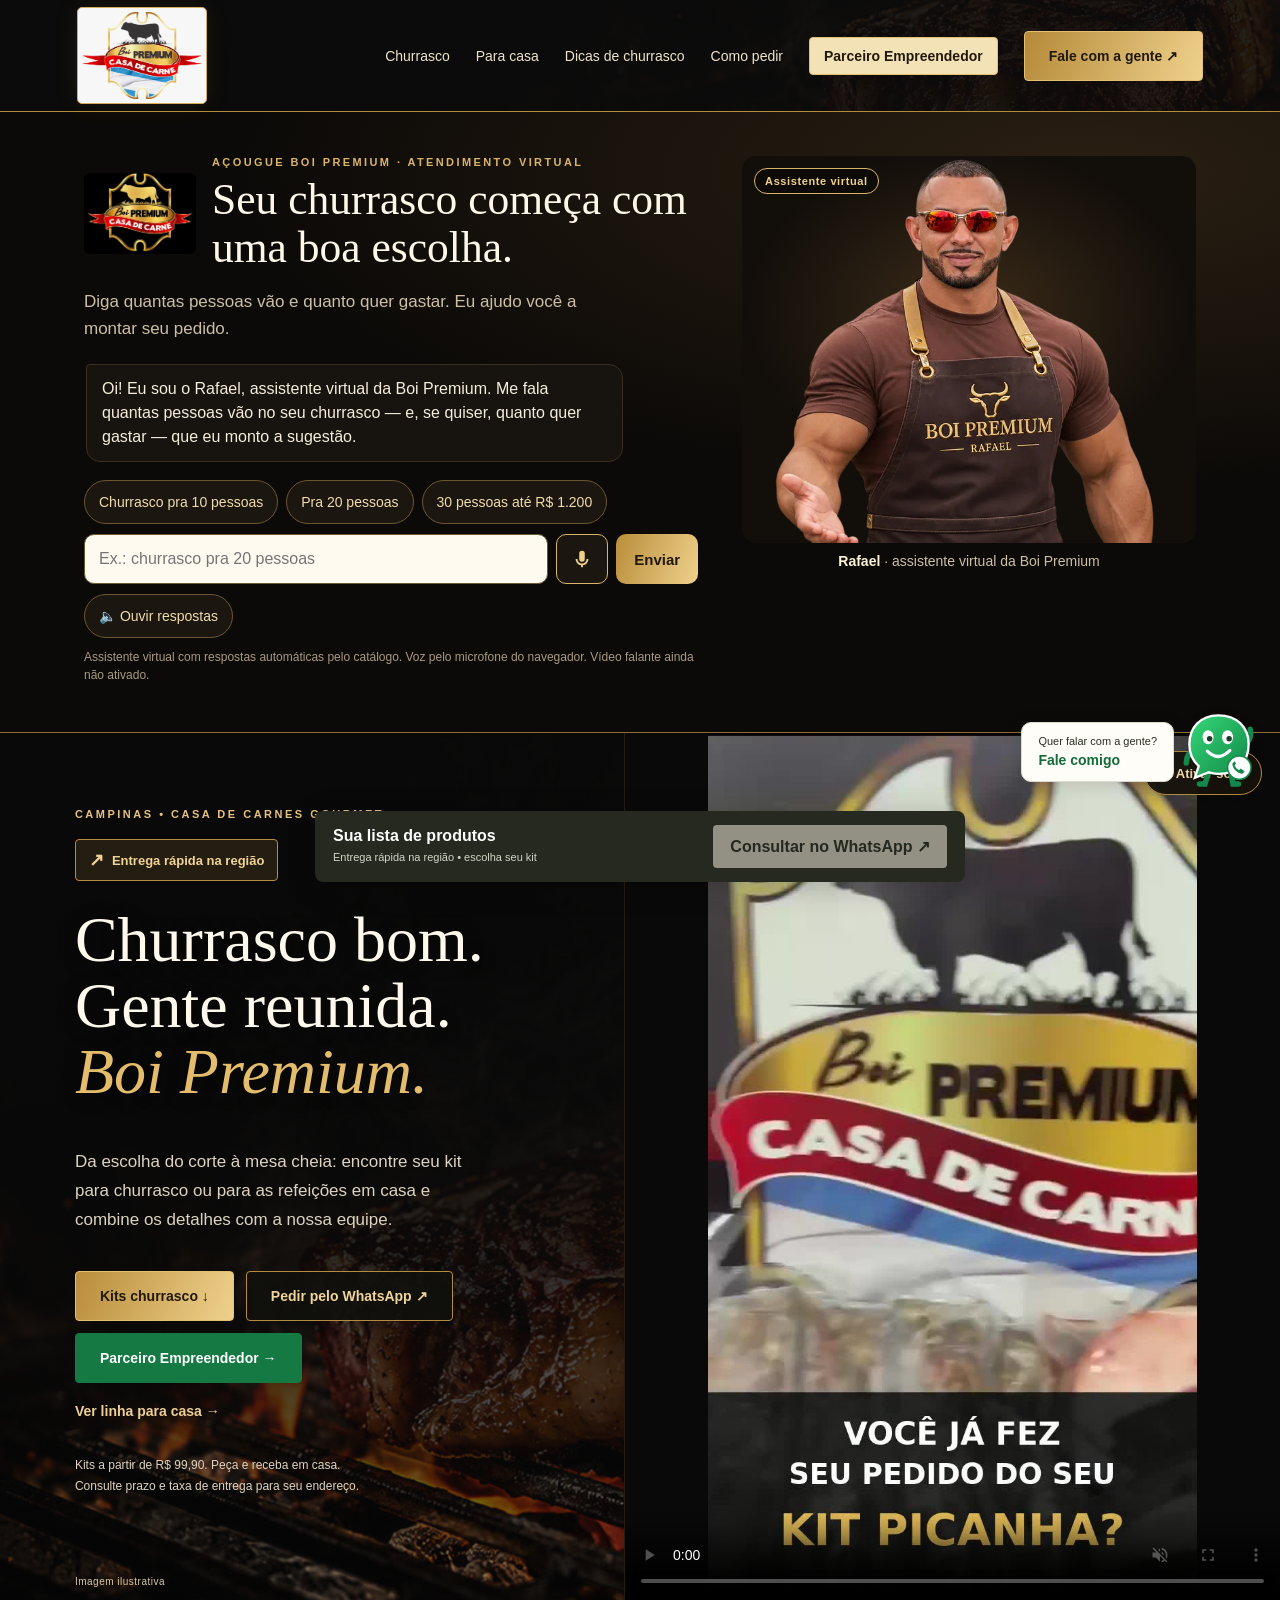
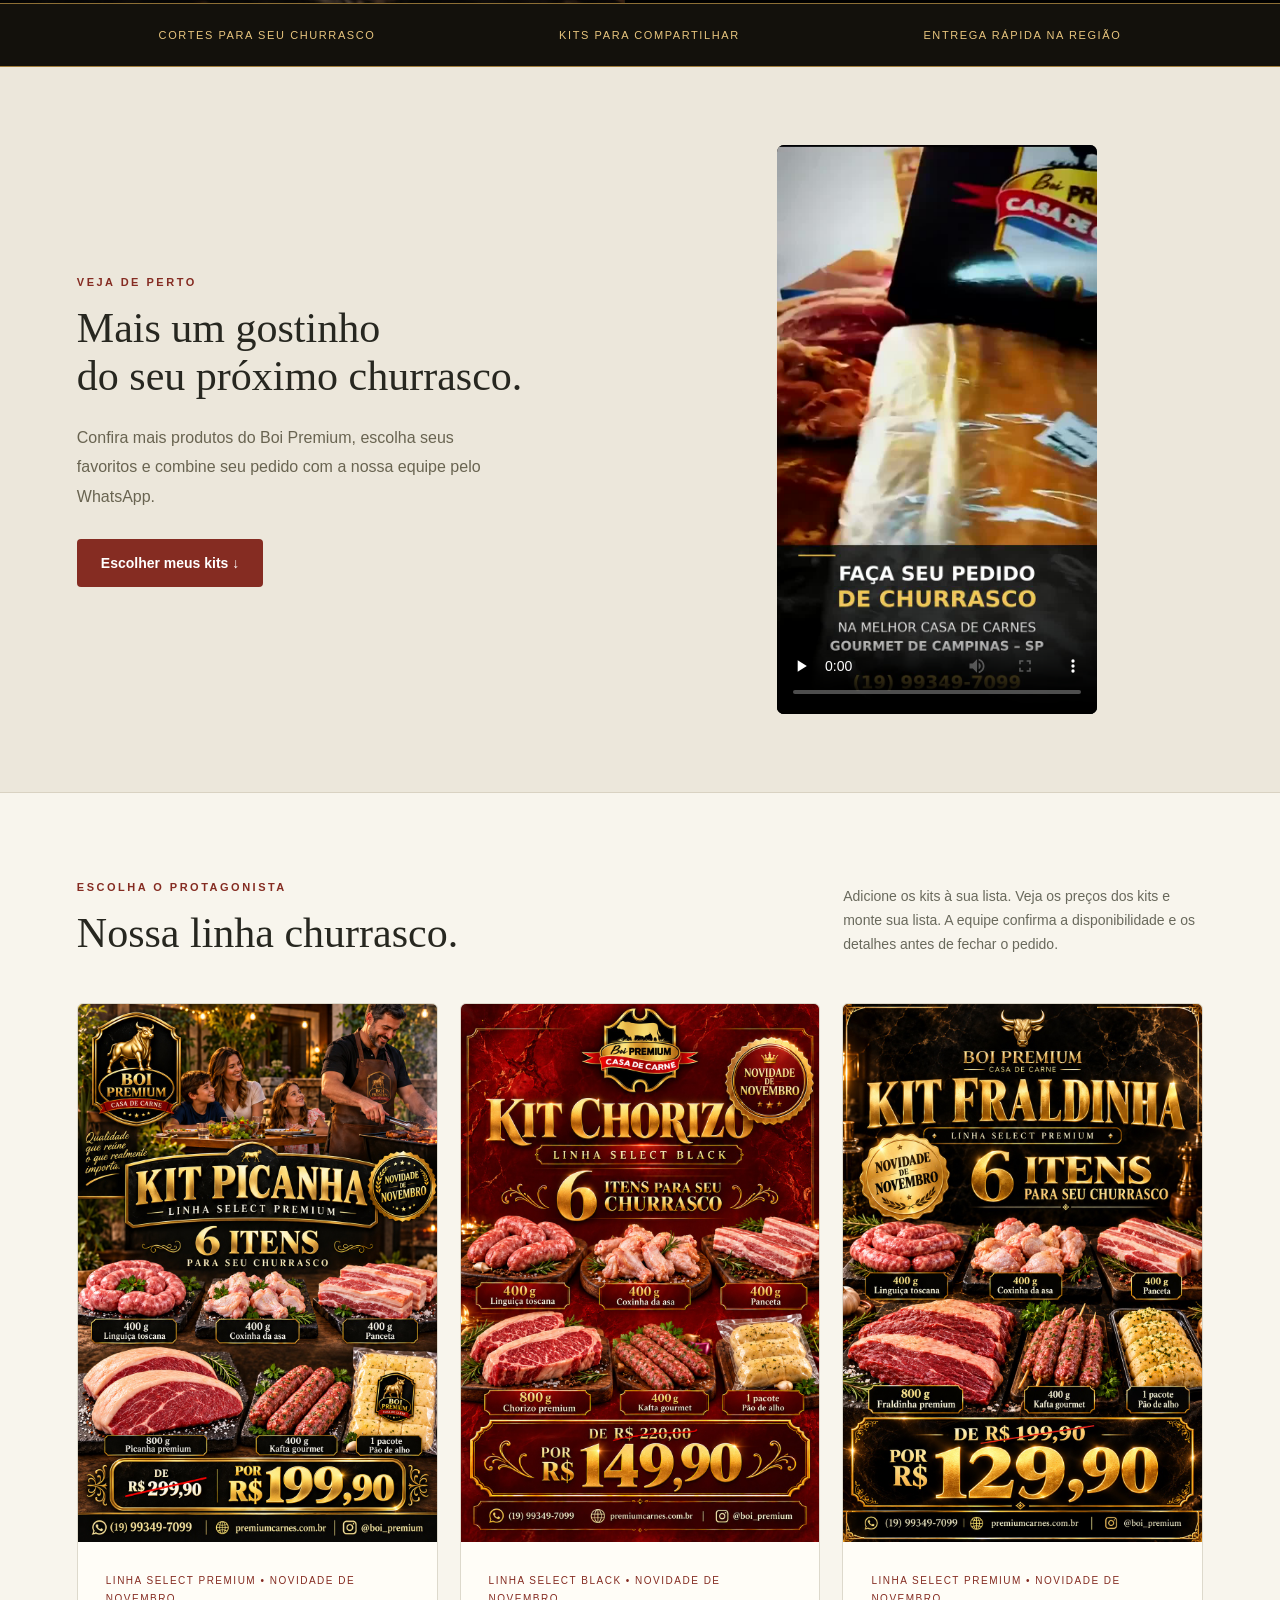
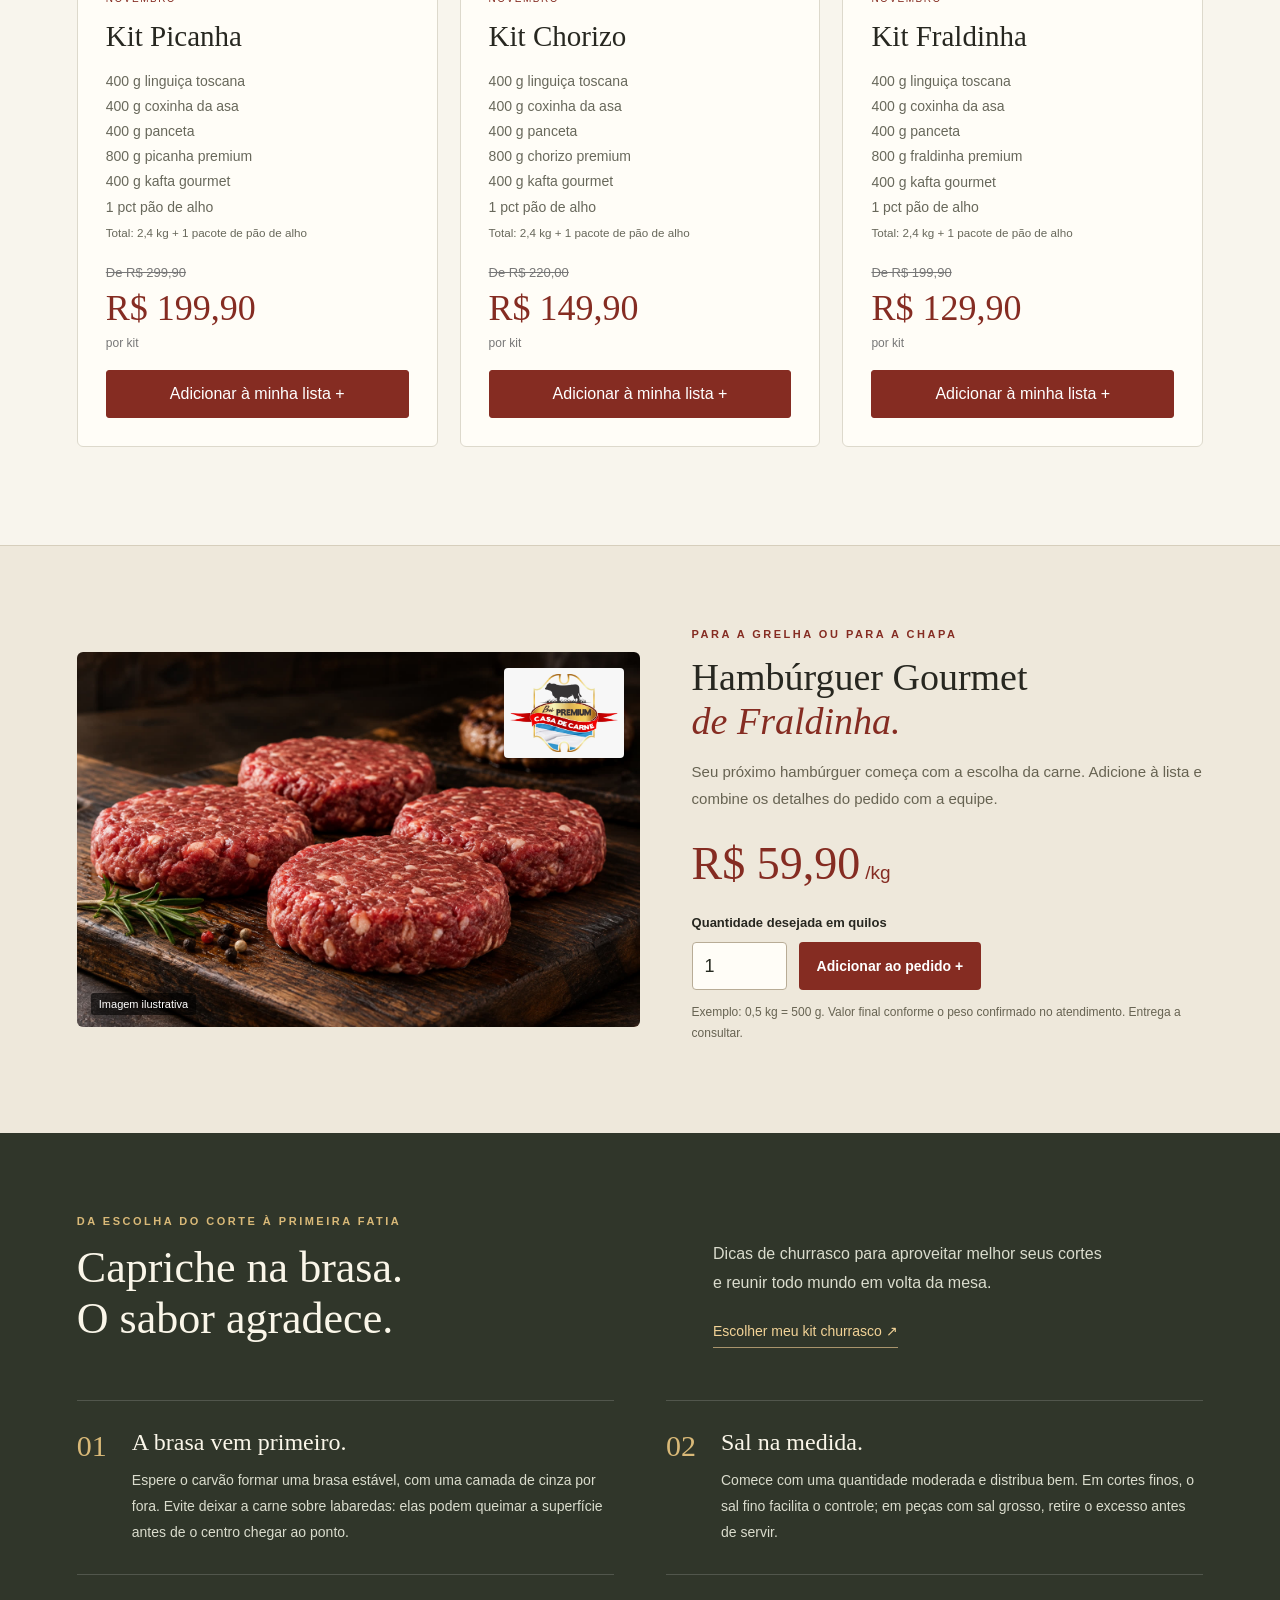
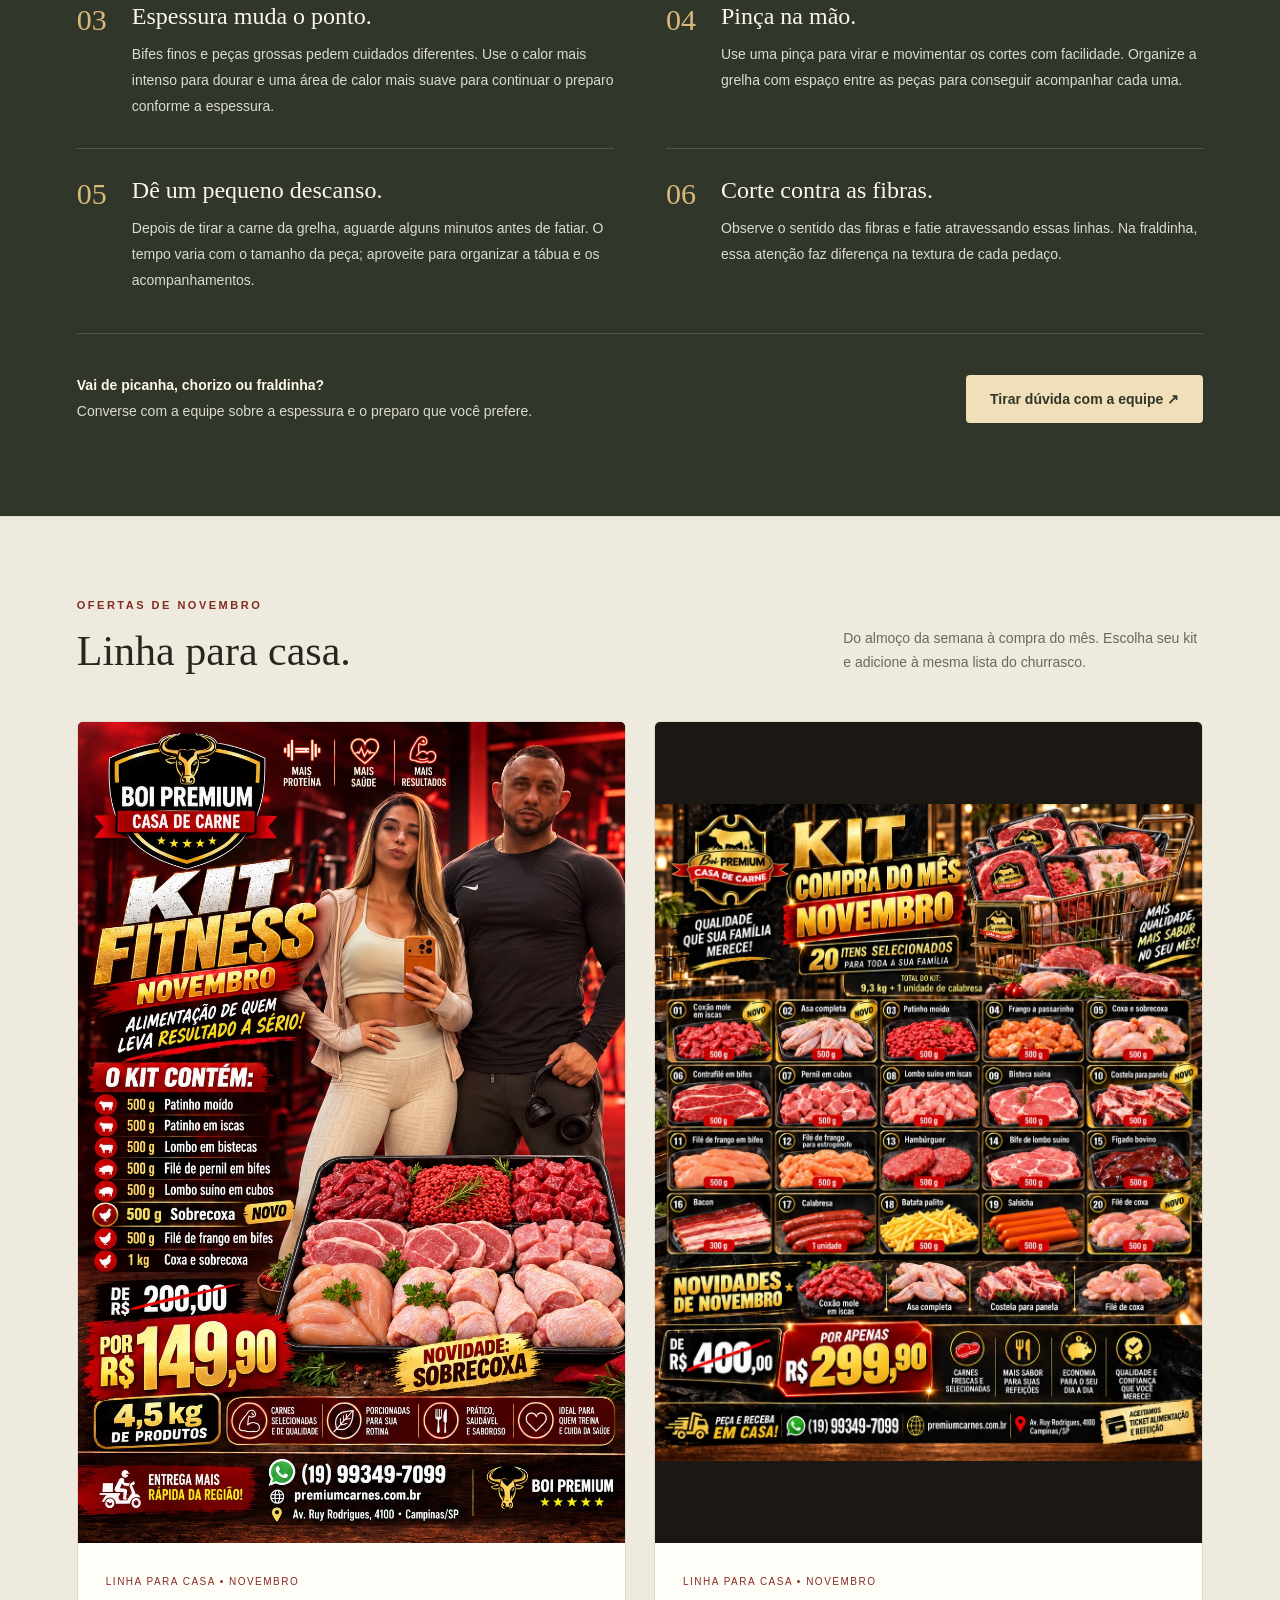
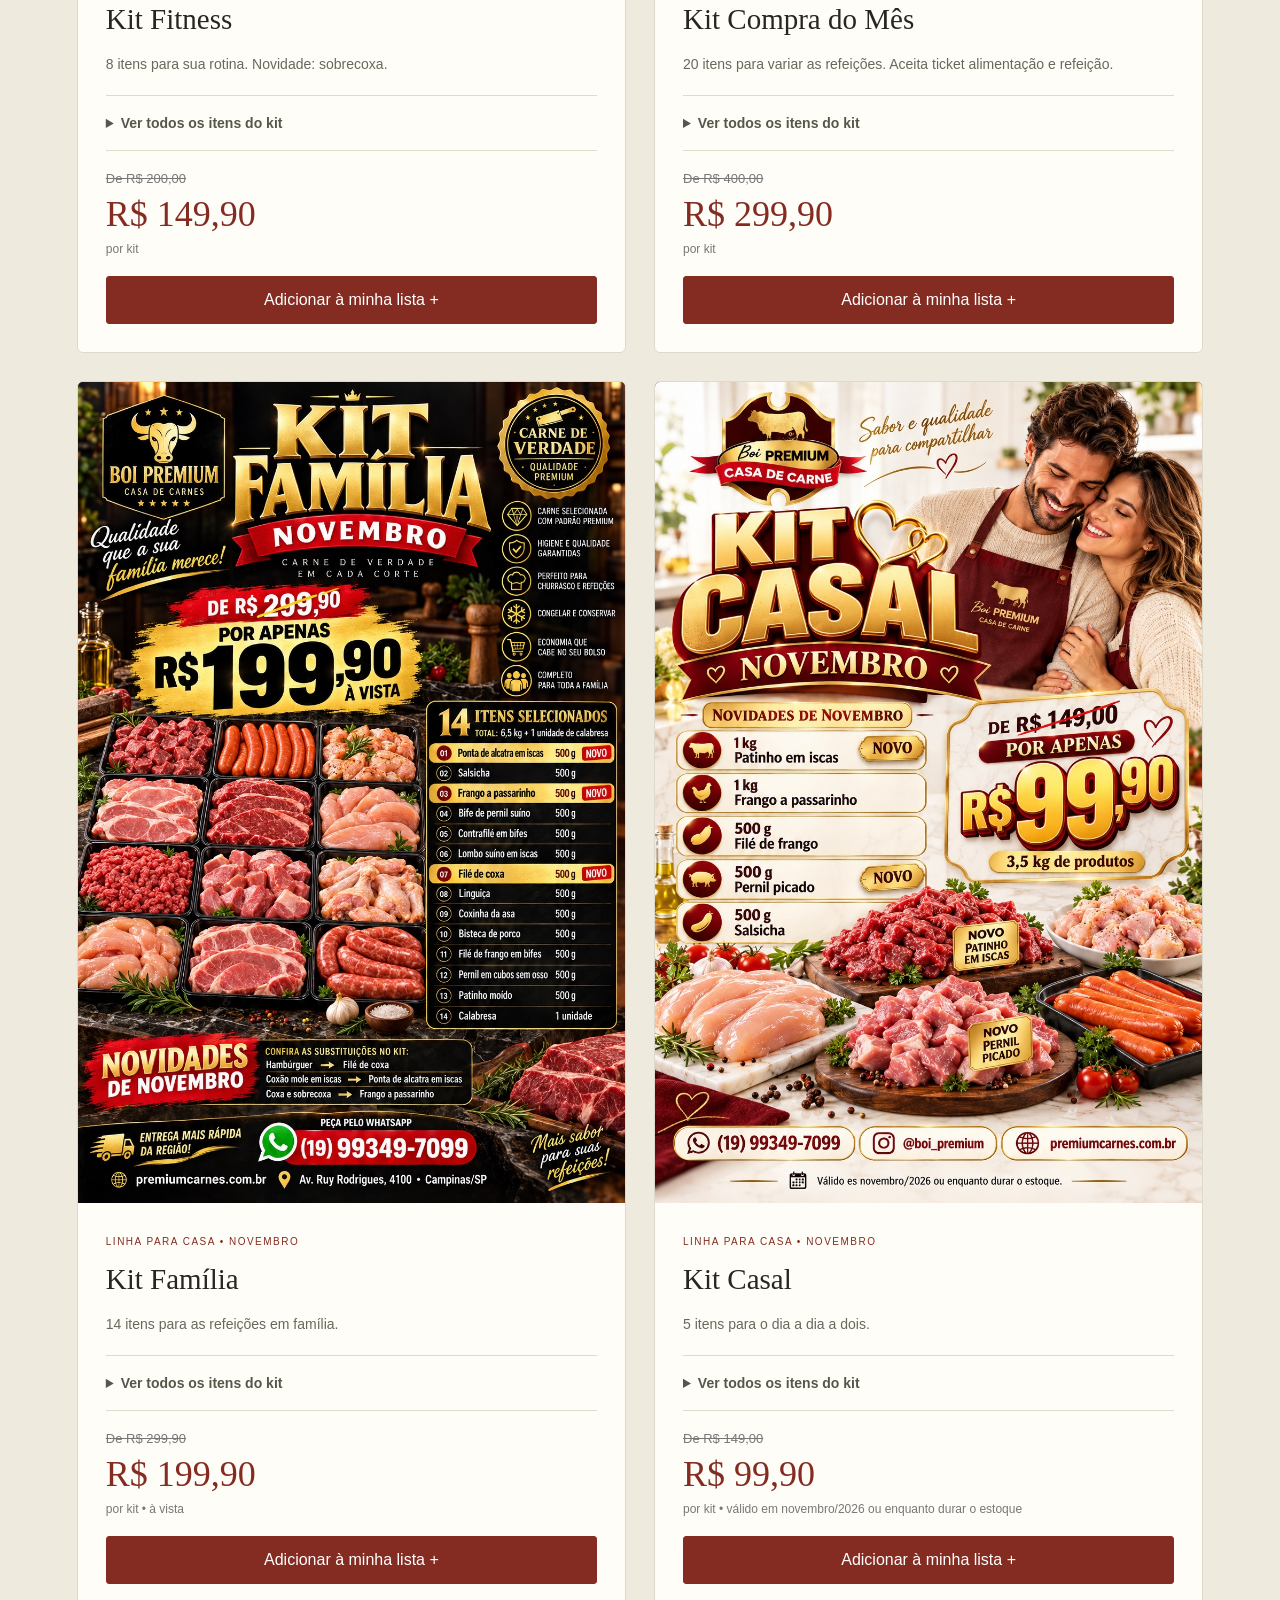
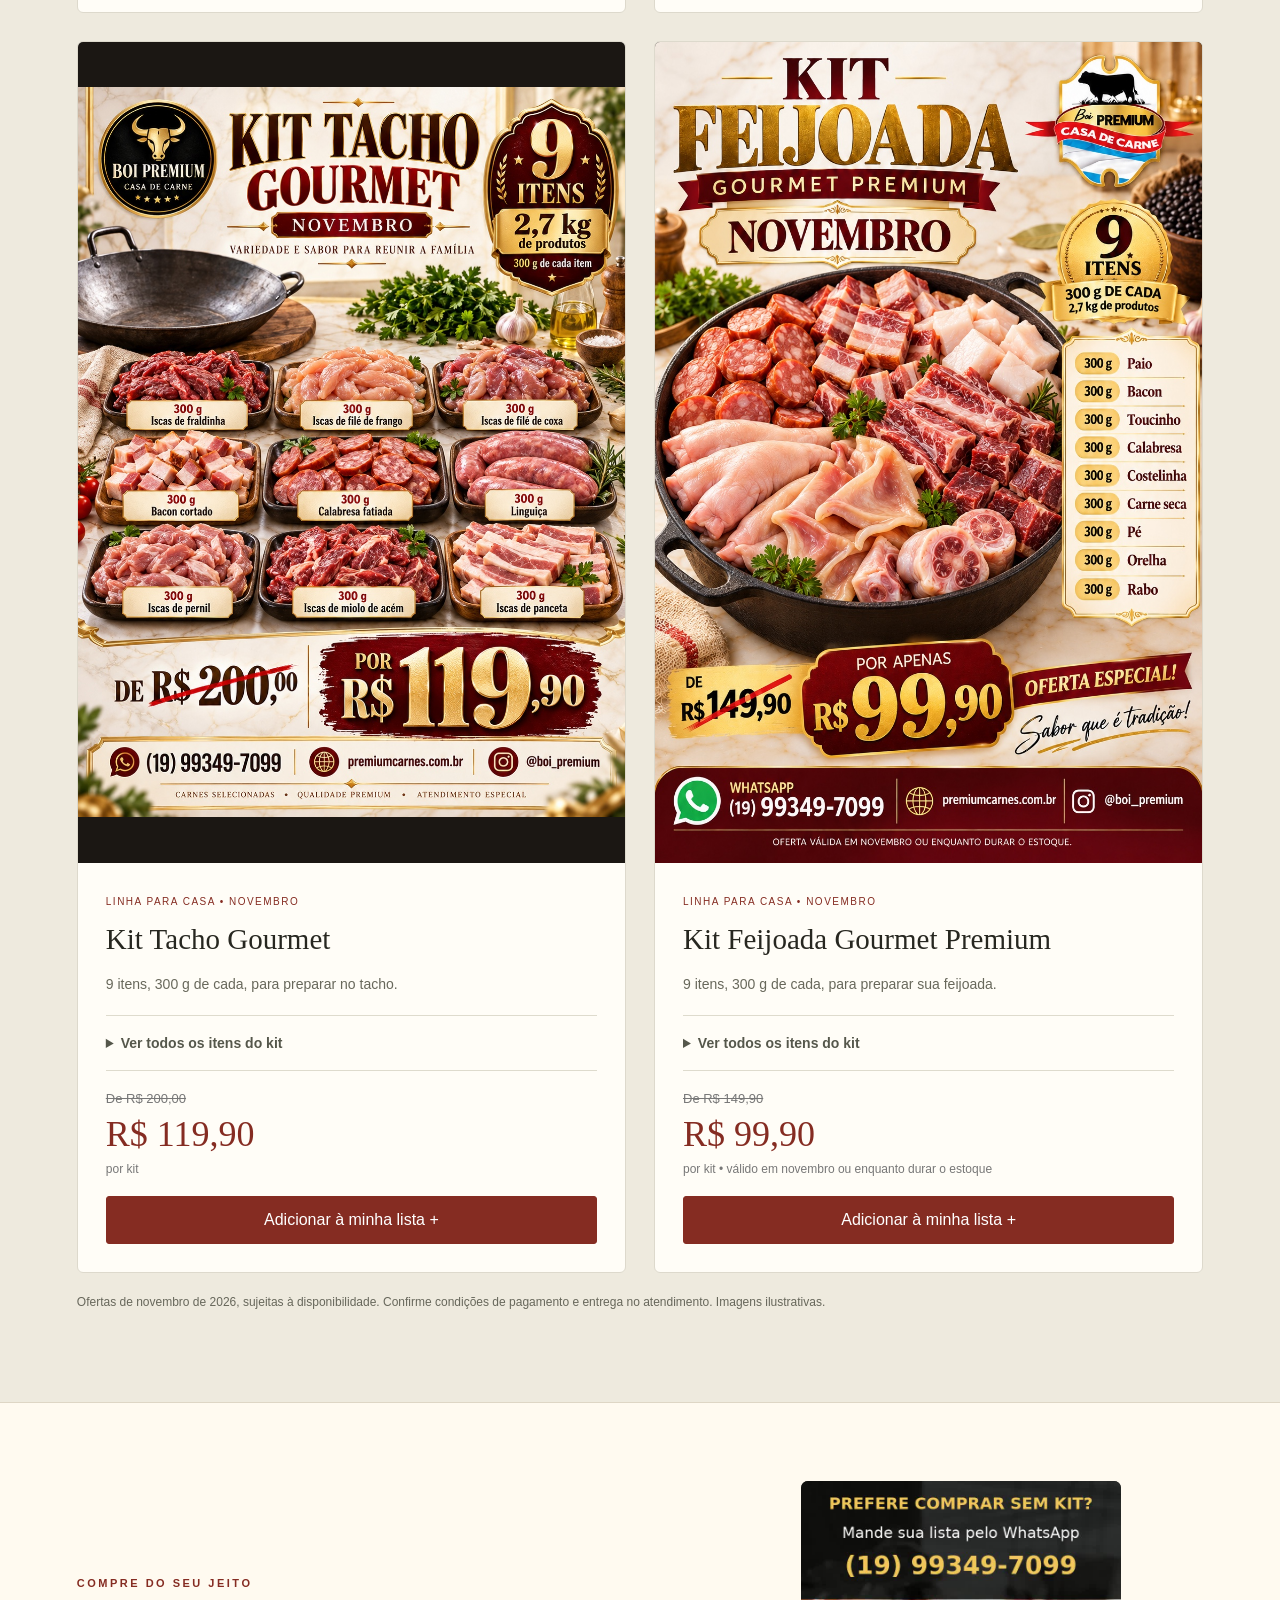
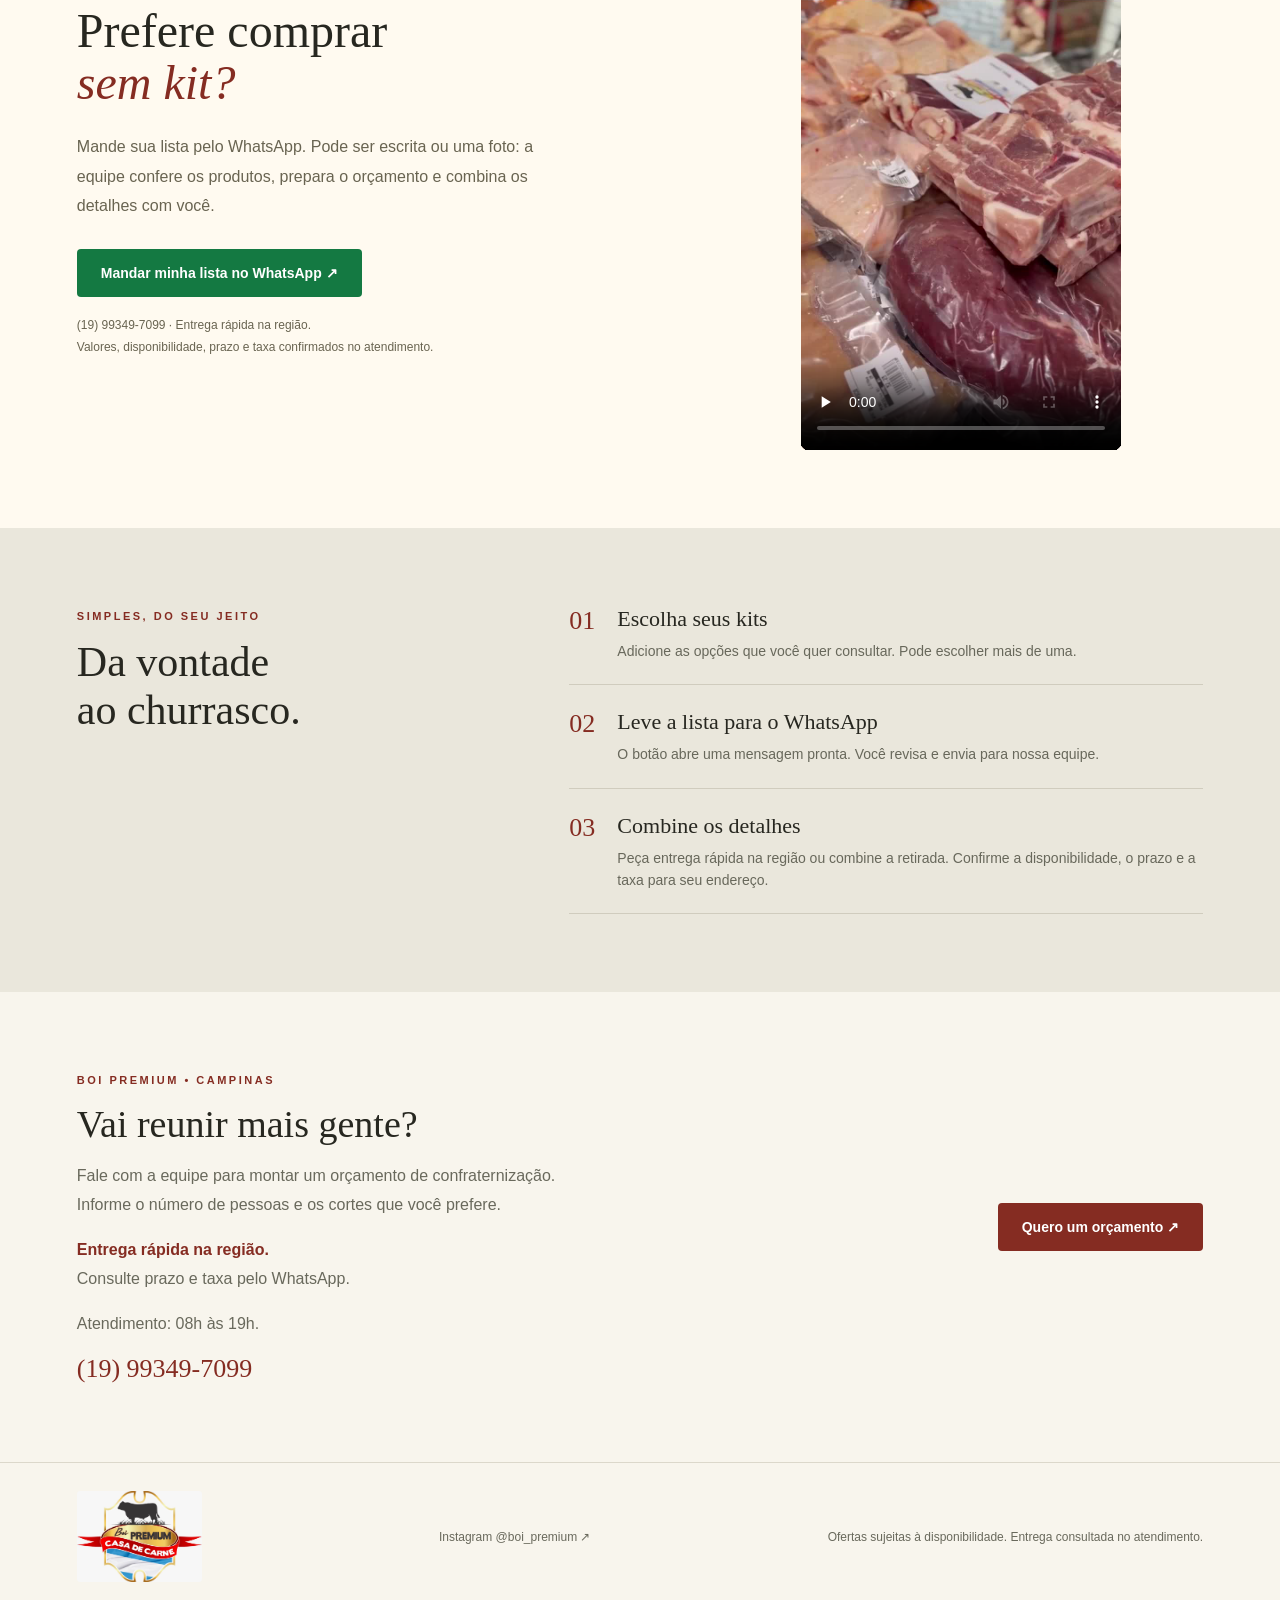
==== commit 2e429660: "Prévia: Rafael no açougue e Kelly na Área do Empreendedor - Rafael: churrasco com 500 g/pessoa (50% " ====
--- a/index.html
+++ b/index.html
@@ -1,18 +1,11 @@
 <!DOCTYPE html>
-<html lang="pt-BR"><head><meta charset="utf-8"><meta name="viewport" content="width=device-width, initial-scale=1"><meta name="theme-color" content="#852c22"><title>Boi Premium — Kits para churrasco e para casa</title><meta name="description" content="Conheça os kits Boi Premium para churrasco e para casa em Campinas. Monte sua lista com o Rafael Virtual, assistente com IA, e peça pelo WhatsApp."><link rel="stylesheet" href="assistente/rafael-virtual.css"><link rel="preload" as="image" href="assets/avatar-rafael.webp" type="image/webp" media="(min-width: 751px)"><style>
-:root{--wine:#852c22;--ink:#272720;--cream:#f8f5ed;--olive:#565c43}*{box-sizing:border-box}html{scroll-behavior:smooth;scroll-padding-top:90px}body{margin:0;background:var(--cream);color:var(--ink);font-family:Arial,sans-serif}a{color:inherit;text-decoration:none}button{font:inherit;cursor:pointer}header{height:88px;display:flex;align-items:center;justify-content:space-between;padding:0 6%;background:var(--cream);border-bottom:1px solid #dedbce} .brand{display:flex;align-items:center;gap:12px}.brandmark{font:32px Georgia;border:1px solid var(--wine);border-radius:50%;padding:8px;color:var(--wine)}.brand b{display:block;font:700 23px Georgia;letter-spacing:1px}.brand small{font-size:9px;letter-spacing:3px}nav{display:flex;gap:26px;align-items:center;font-size:14px}.btn{display:inline-flex;align-items:center;justify-content:center;gap:10px;border:0;border-radius:4px;background:var(--wine);color:white;padding:16px 24px;font-weight:bold;font-size:14px;min-height:48px}.btn.alt{background:transparent;border:1px solid #bbb7a8;color:var(--ink)}main{max-width:1600px;margin:auto}.hero{display:grid;grid-template-columns:1fr 1.05fr;min-height:630px}.intro{padding:75px 8% 65px 12%;display:flex;flex-direction:column;justify-content:center}.eyebrow{font-size:11px;letter-spacing:2.5px;font-weight:bold;color:var(--wine);text-transform:uppercase}.intro h1,.intro .hero-h{font:clamp(44px,5vw,76px)/1.03 Georgia;margin:26px 0}.intro h1 em,.intro .hero-h em{color:var(--wine);font-weight:normal}.intro p{font-size:17px;line-height:1.7;color:#656559;max-width:400px}.actions{display:flex;gap:12px;flex-wrap:wrap;margin:20px 0}.note{font-size:12px!important;margin-top:16px}.visual{position:relative;min-height:440px;background:#443b2d url('churrasco.jpg') center/cover}.visual:after{content:'';position:absolute;inset:0;background:linear-gradient(0deg,#0009,transparent 60%)}.photo-caption{position:absolute;bottom:28px;left:30px;color:white;z-index:1;font-size:12px;letter-spacing:1px}.stamp{position:absolute;right:25px;top:25px;border-radius:50%;width:112px;height:112px;display:flex;flex-direction:column;justify-content:center;align-items:center;background:var(--cream);font:22px Georgia;transform:rotate(10deg);color:var(--wine)}.stamp small{font:9px Arial;letter-spacing:2px;margin:6px}.strip{background:var(--olive);color:#fff;display:flex;justify-content:space-around;gap:20px;padding:23px 6%;font-size:12px;letter-spacing:1px}.section{padding:78px 6%}.section h2{font:42px Georgia;margin:14px 0}.section-lead{display:flex;justify-content:space-between;align-items:end;gap:24px;margin-bottom:32px}.section-lead p{color:#69695c;font-size:14px;line-height:1.7;max-width:360px}.cards{display:grid;grid-template-columns:repeat(3,1fr);gap:22px}.card{background:#fffdf7;border:1px solid #ddd9cc;border-radius:6px;overflow:hidden}.card-top{padding:24px;border-bottom:1px solid #ddd9cc;display:flex;justify-content:space-between;align-items:center;background:#efeadd}.card-top .num{font:44px Georgia;color:#aa9c82}.tag{font-size:10px;text-transform:uppercase;letter-spacing:1.5px;color:var(--wine)}.card-body{padding:28px}.card h3{font:29px Georgia;margin:0 0 16px}.card p{color:#68685b;font-size:14px;line-height:1.8;min-height:76px}.card .price{font-size:12px;color:var(--wine);display:block;margin:24px 0 18px}.add{width:100%;border:1px solid #bbb7a8;background:transparent;color:var(--ink);padding:14px;border-radius:3px}.add:hover{background:#eee9dd}.how{background:#eae7dc;display:grid;grid-template-columns:1fr 1.5fr;gap:70px}.steps{display:grid;gap:24px}.step{display:flex;gap:22px;border-bottom:1px solid #d0ccbe;padding-bottom:22px}.step b{font:26px Georgia;color:var(--wine)}.step h3{font:22px Georgia;margin:0 0 8px}.step p{margin:0;color:#68685b;font-size:14px;line-height:1.6}.contact{display:flex;align-items:center;justify-content:space-between;gap:30px}.contact p{color:#69695c;line-height:1.8}.contact h2{font-size:38px}.contact .phone{font:26px Georgia;color:var(--wine)}footer{border-top:1px solid #dcd8cb;padding:28px 6% 110px;display:flex;justify-content:space-between;font-size:12px;color:#69695c}.basket{position:fixed;bottom:18px;left:50%;transform:translateX(-50%);width:min(650px,92%);padding:14px 18px;background:#25291f;color:white;box-shadow:0 6px 30px #0003;border-radius:8px;display:flex;justify-content:space-between;gap:14px;align-items:center;z-index:5}.basket small{display:block;font-size:11px;color:#d2d4c6;margin-top:5px}.basket button{background:#fff9e9;color:#25291f;padding:12px 17px;border:0;border-radius:4px;font-weight:bold}.basket button:disabled{opacity:.5;cursor:default}.selection{font-size:12px;line-height:1.6;color:#67675b;margin-top:20px}.clear{background:none;border:0;color:var(--wine);text-decoration:underline;padding:10px 0}#toast{position:fixed;top:16px;left:50%;transform:translateX(-50%);padding:14px 22px;background:#25291f;color:white;border-radius:6px;z-index:10;display:none}a:focus-visible,button:focus-visible{outline:3px solid #c98b37;outline-offset:4px}@media(max-width:750px){header{height:76px;padding:0 5%}nav>a:not(.btn){display:none}.brand b{font-size:19px}.brandmark{font-size:24px}nav .btn{padding:12px;font-size:12px}.hero{grid-template-columns:1fr}.intro{padding:45px 6% 35px}.intro h1,.intro .hero-h{font-size:52px}.visual{min-height:350px}.strip{flex-wrap:wrap;font-size:10px;gap:16px}.section{padding:50px 6%}.section-lead{display:block}.section h2{font-size:35px}.cards{grid-template-columns:1fr}.card p{min-height:0}.how{grid-template-columns:1fr;gap:25px}.contact{display:block}.contact .btn{margin-top:18px}footer{gap:18px;flex-direction:column}.basket{font-size:12px}.basket button{font-size:12px}.stamp{width:95px;height:95px}}
-.poster{display:block;width:100%;height:auto}.poster-link{display:block;background:#fff}.card h3{margin-top:14px}.card .contents{min-height:170px;line-height:1.8}.offer{margin:20px 0;display:flex;flex-direction:column;gap:7px}.offer del{font-size:13px;color:#777}.offer strong{font:36px Georgia;color:var(--wine)}.offer small{font-size:12px;color:#777}.kit-total{margin:6px 0 0;font-weight:bold;color:var(--ink)}.card .add{background:var(--wine);color:white;border-color:var(--wine)}.card .add:hover{background:#652019}@media(max-width:750px){.card .contents{min-height:0}} .home-line{background:#eeeade;border-top:1px solid #dcd8ca}.home-cards{grid-template-columns:repeat(2,minmax(0,1fr));gap:28px}.home-cards .poster{aspect-ratio:2/3;object-fit:contain;background:#1b1713}.card .home-desc{min-height:0;margin:10px 0 18px}details{border-top:1px solid #dedbcd;border-bottom:1px solid #dedbcd;padding:15px 0;color:#55574b;font-size:14px}summary{cursor:pointer;font-weight:bold;padding:4px 0}details ul{padding-left:20px;line-height:1.9}.home-shortcut{flex-basis:100%;color:var(--wine);font-size:14px;font-weight:bold;margin-top:8px}@media(max-width:750px){.home-cards{grid-template-columns:1fr}} .brand-logo{width:108px;height:auto;display:block;border-radius:3px}.footer-logo{width:125px;height:auto;display:block;border-radius:3px}footer{align-items:center}.official-stamp{width:155px;height:auto;border-radius:5px;transform:rotate(5deg);overflow:hidden;background:#f7f7f7;padding:8px}.official-stamp img{display:block;width:100%;height:auto}@media(max-width:750px){.brand-logo{width:88px}.official-stamp{width:125px}footer{align-items:flex-start}} .delivery-badge{display:inline-flex;align-items:center;gap:8px;align-self:flex-start;padding:9px 13px;margin-top:19px;border:1px solid #d4b57a;border-radius:4px;background:#f3e8d1;color:#6c3d18;font-size:13px;font-weight:bold}.delivery-badge span{font-size:18px}.delivery-contact strong{color:var(--wine)}.basket small{line-height:1.45}@media(max-width:750px){.basket>div{flex:1;min-width:0}.basket button{flex-shrink:0;max-width:45%}} .video-visual{background:#171713;display:flex;align-items:center;justify-content:center;min-height:630px;overflow:hidden}.video-visual:after{display:none}.hero-video{display:block;position:absolute;inset:0;width:100%;height:100%;object-fit:contain;background:#171713}.music-toggle{position:absolute;top:18px;right:18px;z-index:2;border:1px solid #fff7;background:#171713df;color:white;border-radius:30px;padding:12px 18px;font-size:13px;font-weight:bold;min-height:44px}@media(max-width:750px){.video-visual{min-height:0;height:min(150vw,740px);aspect-ratio:480/848}.music-toggle{top:12px;right:12px}} .grill-tips{background:#30362a;color:#faf6e9}.grill-tips .eyebrow{color:#d9b978}.tips-heading{display:grid;grid-template-columns:1.2fr 1fr;gap:48px;align-items:end;margin-bottom:42px}.grill-tips h2{font-size:44px;line-height:1.15}.tips-heading p{color:#dadccd;font-size:16px;line-height:1.8;max-width:390px}.tips-link{display:inline-block;margin:10px 0;font-size:14px;color:#f2d397;border-bottom:1px solid #a9946c;padding-bottom:8px}.tips-grid{display:grid;grid-template-columns:repeat(2,minmax(0,1fr));column-gap:52px}.grill-tip{display:flex;gap:20px;padding:28px 0;border-top:1px solid #ffffff29}.tip-number{font:30px Georgia;color:#d9b978;flex-shrink:0;min-width:35px}.grill-tip h3{font:24px Georgia;margin:0 0 12px}.grill-tip p{color:#dadccd;font-size:14px;line-height:1.85;margin:0}.tips-bottom{border-top:1px solid #ffffff29;margin-top:12px;padding-top:25px;display:flex;justify-content:space-between;align-items:center;gap:25px}.tips-bottom p{font-size:14px;line-height:1.8;color:#dadccd}.tips-bottom strong{color:#fff8e7}.tips-bottom .btn{background:#f1dfb9;color:#30362a;flex-shrink:0}@media(max-width:1050px){nav{gap:16px;font-size:12px}}@media(max-width:750px){.tips-heading{grid-template-columns:1fr;gap:12px;margin-bottom:24px}.grill-tips h2{font-size:36px}.tips-grid{grid-template-columns:1fr}.tips-bottom{align-items:flex-start;flex-direction:column}.grill-tip{padding:24px 0}.tips-bottom .btn{width:100%}} .burger-section{display:grid;grid-template-columns:1.1fr 1fr;gap:52px;align-items:center;background:#eee8db;border-top:1px solid #d6cebc}.burger-photo{margin:0;position:relative;overflow:hidden;border-radius:6px}.burger-photo img{width:100%;height:auto;display:block}.burger-photo figcaption{position:absolute;bottom:12px;left:14px;font-size:11px;color:white;background:#0009;border-radius:3px;padding:5px 8px}.burger-copy h2{font-size:38px;line-height:1.15}.burger-copy h2 em{color:var(--wine);font-weight:normal}.burger-copy>p{font-size:15px;line-height:1.8;color:#676352}.burger-price{font:46px Georgia;color:var(--wine);margin:25px 0}.burger-price span{font:19px Arial;margin-left:5px}.burger-copy label{font-size:13px;font-weight:bold;display:block;margin-bottom:12px}.burger-order{display:flex;gap:12px}.burger-order input{min-width:0;width:95px;border:1px solid #b8ac96;background:#fffdf7;border-radius:4px;padding:12px;font:18px Arial;color:#25291f}.burger-copy .burger-note{font-size:12px;line-height:1.7}.burger-order .btn{padding:14px 18px}@media(max-width:1000px){.burger-section{gap:28px}.burger-copy h2{font-size:32px}}@media(max-width:750px){.burger-section{grid-template-columns:1fr;gap:28px}.burger-order .btn{flex:1}.burger-price{font-size:42px}} .burger-brand{position:absolute;top:16px;right:16px;z-index:1;width:120px;background:#f7f7f7;padding:6px;border-radius:4px;box-shadow:0 4px 18px #0003}.burger-brand img{display:block;width:100%;height:auto}@media(max-width:750px){.burger-brand{width:96px;top:12px;right:12px}} .second-video-section{display:grid;grid-template-columns:1fr 1fr;gap:60px;align-items:center;background:#ece7db;border-bottom:1px solid #d9d2c2}.second-video-copy h2{font-size:42px;line-height:1.15}.second-video-copy p{font-size:16px;line-height:1.85;color:#696451;max-width:420px;margin:22px 0 28px}.second-video-frame{width:min(100%,320px);justify-self:center;background:#151511;border-radius:7px;overflow:hidden;line-height:0}.second-video-frame video{display:block;width:100%;height:auto;aspect-ratio:9/16;object-fit:contain}@media(max-width:750px){.second-video-section{grid-template-columns:1fr;gap:30px}.second-video-copy h2{font-size:34px}.second-video-frame{width:min(100%,350px)}} .whatsapp-float{position:fixed;right:max(22px,env(safe-area-inset-right));bottom:calc(max(18px,env(safe-area-inset-bottom)) + var(--basket-height,84px) + 16px);display:flex;align-items:center;gap:12px;z-index:7;max-width:calc(100vw - 32px)}.whatsapp-circle{width:62px;height:62px;border-radius:50%;background:#168d4b;color:white;display:flex;align-items:center;justify-content:center;box-shadow:0 5px 20px #0003;flex-shrink:0;border:2px solid #ffffffb3;transition:background .15s,transform .15s}.whatsapp-float:hover .whatsapp-circle{background:#107438;transform:translateY(-2px)}.whatsapp-label{background:#fffdf7;color:#292d23;padding:11px 16px;border-radius:10px;box-shadow:0 3px 18px #0002;line-height:1.35;border:1px solid #dedbce}.whatsapp-label>span{display:block;font-size:11px}.whatsapp-label strong{display:block;font-size:14px;margin-top:3px;color:#126b39}.basket{bottom:max(18px,env(safe-area-inset-bottom))}@media(max-width:750px){.whatsapp-float{right:14px;gap:8px}.whatsapp-circle{width:56px;height:56px}.whatsapp-label{padding:9px 12px}.whatsapp-label>span{font-size:10px}.whatsapp-label strong{font-size:13px}}@media(prefers-reduced-motion:reduce){.whatsapp-circle{transition:none}.whatsapp-float:hover .whatsapp-circle{transform:none}} .list-order-section{display:grid;grid-template-columns:1.2fr 1fr;align-items:center;gap:60px;background:#fffaf0;border-top:1px solid #ded6c5}.list-order-copy h2{font-size:48px;line-height:1.1}.list-order-copy h2 em{color:var(--wine);font-weight:normal}.list-order-copy p{font-size:16px;line-height:1.85;color:#696451;max-width:460px;margin:22px 0 28px}.list-order-copy .list-order-note{font-size:12px;line-height:1.8;margin:18px 0 0}.list-order-cta{background:#147942}.list-order-cta:hover{background:#106335}.list-order-video{width:min(100%,320px);justify-self:center;border-radius:7px;overflow:hidden;background:#171713}.list-order-video video{width:100%;height:auto;display:block;aspect-ratio:9/16}@media(max-width:750px){.list-order-section{grid-template-columns:1fr;gap:30px}.list-order-copy h2{font-size:40px}.list-order-cta{width:100%;padding:16px 12px}.list-order-video{width:min(100%,350px)}} .whatsapp-avatar{display:block;width:78px;height:86px;flex-shrink:0;transform:translateY(var(--avatar-scroll-y,0px)) rotate(var(--avatar-scroll-tilt,0deg));transition:transform 380ms cubic-bezier(.2,.9,.25,1.25);transform-origin:50% 78%;filter:drop-shadow(0 4px 6px #0002)}.avatar-greeting{display:block;animation:avatar-hello 1.8s ease-in-out 2;transform-origin:50% 80%}.green-avatar{display:block;overflow:visible}.whatsapp-float{gap:6px}.whatsapp-float:hover .whatsapp-avatar{filter:drop-shadow(0 5px 8px #0003)}@keyframes avatar-hello{0%,100%{transform:translateY(0) rotate(0)}25%{transform:translateY(-6px) rotate(-6deg)}60%{transform:translateY(-3px) rotate(5deg)}}@media(max-width:750px){.whatsapp-avatar{width:68px;height:75px}.green-avatar{width:68px;height:75px}}@media(prefers-reduced-motion:reduce){.whatsapp-avatar{transform:none!important;transition:none}.avatar-greeting{animation:none}} .premium-header{height:112px;background:linear-gradient(90deg,#0b0b0bf5,#0b0b0be6),url('brasa-gourmet.jpg') right 65%/cover;color:#eee3cb;border-bottom:1px solid #b58c3b;padding-top:10px;padding-bottom:10px}.premium-header .brand{padding:4px;background:#f7f7f7;border:1px solid #d3ac5c;border-radius:5px;box-shadow:0 0 24px #dba64a19}.premium-header .brand-logo{width:120px}.premium-header nav>a:not(.btn){color:#eee3cb}.premium-header nav>a:not(.btn):hover{color:#f4ca76}.premium-header .btn{background:linear-gradient(110deg,#b58a39,#efd18c);color:#21190d;border:1px solid #e3bf76}.premium-hero{background:#090909;color:#fff9ed;border-bottom:1px solid #8d6f35}.premium-hero .intro{position:relative;padding-bottom:95px;background:linear-gradient(180deg,#090909f8 0%,#090909e8 54%,#0909097d 100%),url('brasa-gourmet.jpg') 70% bottom/cover;min-height:680px}.premium-hero .intro:after{content:'Imagem ilustrativa';position:absolute;bottom:16px;left:12%;font-size:10px;letter-spacing:.5px;color:#d8c7a7}.premium-hero .eyebrow{color:#e6c27c}.premium-hero h1,.premium-hero .hero-h{color:#fff9ed;text-shadow:0 2px 20px #0005}.premium-hero h1 em,.premium-hero .hero-h em{color:#e4bd6c}.premium-hero .intro p{color:#ddd3c0}.premium-hero .delivery-badge{border-color:#b68d45;background:#2a2114d9;color:#f0d396}.premium-hero .actions .btn{background:linear-gradient(110deg,#b98d3b,#efd18c);color:#21190d;border:1px solid #e3bf76}.premium-hero .actions .btn.alt{background:#10100de0;color:#f1d498;border:1px solid #b58b44}.premium-hero .home-shortcut{color:#edd095}.premium-hero .video-visual{background:#090909;border-left:1px solid #a47c342e}.premium-hero .hero-video{background:#090909}.premium-hero .music-toggle{background:#17130bea;border-color:#b28b45;color:#f5dbad}.premium-hero+.strip{background:#13110c;color:#e8c57e;border-bottom:1px solid #a17d3c;padding-top:25px;padding-bottom:25px}.premium-hero+.strip span{font-size:11px;letter-spacing:1.6px}@media(max-width:750px){.premium-header{height:94px}.premium-header .brand-logo{width:94px}.premium-header .btn{font-size:11px;padding:12px}.premium-hero .intro{min-height:0;padding:45px 6% 90px;background-position:65% bottom}.premium-hero .intro:after{left:6%}.premium-hero h1,.premium-hero .hero-h{font-size:50px}.premium-hero .intro .note{font-size:12px!important}.premium-hero+.strip{gap:18px;padding:23px 6%}.premium-hero+.strip span{font-size:9px;letter-spacing:1px}}  .premium-header nav>a.partner-link{display:inline-block;color:#21190d;background:#f3e2b6;border:1px solid #e3bf76;border-radius:4px;padding:10px 14px;font-weight:bold}.premium-header nav>a.partner-link:hover{background:#efd18c;color:#21190d}.premium-hero .actions .btn.partner-cta{background:#147942;color:#fff;border:1px solid #147942}.premium-hero .actions .btn.partner-cta:hover{background:#106335}@media(max-width:750px){.premium-header nav{gap:8px}.premium-header nav>a.partner-link{display:inline-block;font-size:11px;padding:9px 8px;line-height:1.2;text-align:center;max-width:110px}}</style></head><body><header class="premium-header"><a class="brand" href="#inicio" aria-label="Boi Premium início"><img class="brand-logo" src="logo-boi-premium.jpg" width="1280" height="926" alt="Boi Premium — Casa de Carne"></a><nav><a href="#kits">Churrasco</a><a href="#para-casa">Para casa</a><a href="#dicas">Dicas de churrasco</a><a href="#como">Como pedir</a><a class="partner-link" href="parceiros/">Parceiro Empreendedor</a><a class="btn direct" href="https://wa.me/5519993497099">Fale com a gente ↗</a></nav></header><main><section class="rv" id="inicio" aria-labelledby="rv-titulo"><div class="rv-hero"><div class="rv-texto"><div class="rv-apresenta"><img class="rv-rosto" src="assets/avatar-rafael-rosto.webp" width="240" height="279" alt="Avatar do Rafael Virtual: óculos vermelhos, camiseta e avental marrons da Boi Premium"><p class="rv-identidade"><strong>Rafael Virtual</strong><span class="rv-sep" aria-hidden="true"> · </span>Assistente com IA da Boi Premium</p></div><h1 id="rv-titulo">Seu churrasco começa com uma boa escolha.</h1><p class="rv-sub">Diga quantas pessoas vão e quanto quer gastar. Eu ajudo você a montar seu pedido.</p><button class="rv-cta" type="button" data-fluxo="churrasco" aria-controls="rv-painel" aria-expanded="false">Montar meu churrasco com IA →</button><div class="rv-atalhos"><button type="button" data-fluxo="semana" aria-controls="rv-painel" aria-expanded="false">Comprar para a semana</button><button type="button" data-fluxo="orcamento" aria-controls="rv-painel" aria-expanded="false">Comprar com meu orçamento</button></div><p class="rv-nota">Sugestões com os preços do catálogo · Você revisa e envia pelo WhatsApp · Peso, frete e disponibilidade confirmados pela equipe</p></div><figure class="rv-figura"><picture><source media="(max-width: 750px)" srcset="[data-uri]"><source srcset="assets/avatar-rafael.webp" type="image/webp"><img src="assets/avatar-rafael.png" width="640" height="738" alt="Avatar do Rafael Virtual estendendo a mão, de óculos vermelhos, camiseta marrom e avental marrom com detalhes dourados da Boi Premium" fetchpriority="high"></picture><figcaption class="rv-selo"><strong>Rafael Virtual</strong><small>Assistente com IA da Boi Premium</small></figcaption></figure></div><div class="rv-painel" id="rv-painel" hidden></div></section><section class="hero premium-hero" id="boi-premium"><div class="intro"><span class="eyebrow">Campinas • Casa de carnes gourmet</span><div class="delivery-badge"><span aria-hidden="true">↗</span> Entrega rápida na região</div><h2 class="hero-h">Churrasco bom.<br>Gente reunida.<br><em>Boi Premium.</em></h2><p>Da escolha do corte à mesa cheia: encontre seu kit para churrasco ou para as refeições em casa e combine os detalhes com a nossa equipe.</p><div class="actions"><a class="btn" href="#kits">Kits churrasco ↓</a><a class="btn alt direct" href="https://wa.me/5519993497099">Pedir pelo WhatsApp ↗</a><a class="btn partner-cta" href="parceiros/">Parceiro Empreendedor →</a><a class="home-shortcut" href="#para-casa">Ver linha para casa →</a></div><p class="note">Kits a partir de R$ 99,90. Peça e receba em casa.<br>Consulte prazo e taxa de entrega para seu endereço.</p></div><div class="visual video-visual"><video id="hero-video" class="hero-video" width="720" height="1280" autoplay muted loop playsinline controls preload="metadata" poster="kit-picanha-chamada-poster.jpg" aria-label="Vídeo da caixa Boi Premium: você já fez seu pedido do seu kit picanha?"><source src="kit-picanha-chamada.mp4" type="video/mp4">Seu navegador não suporta vídeo. <a href="kit-picanha-chamada.mp4">Abrir vídeo dos kits</a>.</video><button id="music-toggle" class="music-toggle" aria-pressed="false" aria-controls="hero-video">♫ Ativar som</button></div></section><div class="strip"><span>CORTES PARA SEU CHURRASCO</span><span>KITS PARA COMPARTILHAR</span><span>ENTREGA RÁPIDA NA REGIÃO</span></div><section class="section second-video-section" id="videos"><div class="second-video-copy"><span class="eyebrow">Veja de perto</span><h2>Mais um gostinho<br>do seu próximo churrasco.</h2><p>Confira mais produtos do Boi Premium, escolha seus favoritos e combine seu pedido com a nossa equipe pelo WhatsApp.</p><a class="btn" href="#kits">Escolher meus kits ↓</a></div><div class="second-video-frame"><video id="products-video" width="720" height="1280" controls playsinline preload="none" poster="churrasco-abertura-poster.jpg" aria-label="Vídeo de produtos Boi Premium com chamada de churrasco e WhatsApp"><source src="churrasco-abertura.mp4" type="video/mp4">Seu navegador não suporta vídeo. <a href="churrasco-abertura.mp4">Abrir vídeo dos produtos</a>.</video></div></section><section class="section" id="kits"><div class="section-lead"><div><span class="eyebrow">Escolha o protagonista</span><h2>Nossa linha churrasco.</h2></div><p>Adicione os kits à sua lista. Veja os preços dos kits e monte sua lista. A equipe confirma a disponibilidade e os detalhes antes de fechar o pedido.</p></div><div class="cards"><article class="card" id="kit-picanha"><a class="poster-link" href="kits-novembro/kit-picanha.jpeg" target="_blank" rel="noopener noreferrer" aria-label="Ampliar arte do Kit Picanha"><img class="poster" src="kits-novembro/kit-picanha.jpeg" width="1024" height="1536" alt="Arte Boi Premium: Kit Picanha Novembro por R$ 199,90" loading="lazy"></a><div class="card-body"><span class="tag">Linha Select Premium • Novidade de novembro</span><h3>Kit Picanha</h3><p class="contents">400 g linguiça toscana<br>400 g coxinha da asa<br>400 g panceta<br>800 g picanha premium<br>400 g kafta gourmet<br>1 pct pão de alho<br><small>Total: 2,4 kg + 1 pacote de pão de alho</small></p><div class="offer"><del>De R$ 299,90</del><strong>R$ 199,90</strong><small>por kit</small></div><button class="add" data-kit="Kit Picanha" data-produto="BP-073">Adicionar à minha lista +</button></div></article><article class="card" id="kit-chorizo"><a class="poster-link" href="kits-novembro/kit-chorizo.jpeg" target="_blank" rel="noopener noreferrer" aria-label="Ampliar arte do Kit Chorizo"><img class="poster" src="kits-novembro/kit-chorizo.jpeg" width="1024" height="1536" alt="Arte Boi Premium: Kit Chorizo Novembro por R$ 149,90" loading="lazy"></a><div class="card-body"><span class="tag">Linha Select Black • Novidade de novembro</span><h3>Kit Chorizo</h3><p class="contents">400 g linguiça toscana<br>400 g coxinha da asa<br>400 g panceta<br>800 g chorizo premium<br>400 g kafta gourmet<br>1 pct pão de alho<br><small>Total: 2,4 kg + 1 pacote de pão de alho</small></p><div class="offer"><del>De R$ 220,00</del><strong>R$ 149,90</strong><small>por kit</small></div><button class="add" data-kit="Kit Chorizo" data-produto="BP-074">Adicionar à minha lista +</button></div></article><article class="card" id="kit-fraldinha"><a class="poster-link" href="kits-novembro/kit-fraldinha.jpeg" target="_blank" rel="noopener noreferrer" aria-label="Ampliar arte do Kit Fraldinha"><img class="poster" src="kits-novembro/kit-fraldinha.jpeg" width="1024" height="1536" alt="Arte Boi Premium: Kit Fraldinha Novembro por R$ 129,90" loading="lazy"></a><div class="card-body"><span class="tag">Linha Select Premium • Novidade de novembro</span><h3>Kit Fraldinha</h3><p class="contents">400 g linguiça toscana<br>400 g coxinha da asa<br>400 g panceta<br>800 g fraldinha premium<br>400 g kafta gourmet<br>1 pct pão de alho<br><small>Total: 2,4 kg + 1 pacote de pão de alho</small></p><div class="offer"><del>De R$ 199,90</del><strong>R$ 129,90</strong><small>por kit</small></div><button class="add" data-kit="Kit Fraldinha" data-produto="BP-075">Adicionar à minha lista +</button></div></article></div><div id="selected" class="selection" aria-live="polite"></div><button class="clear" id="clear" hidden>Limpar minha lista</button></section><section class="section burger-section" id="hamburguer"><figure class="burger-photo"><div class="burger-brand"><img src="logo-boi-premium.jpg" alt="Boi Premium — Casa de Carne" width="1280" height="926"></div><img src="hamburguer-fraldinha.jpg" alt="Imagem ilustrativa de hambúrgueres gourmet de fraldinha sobre uma tábua" width="1536" height="1024" loading="lazy"><figcaption>Imagem ilustrativa</figcaption></figure><div class="burger-copy"><span class="eyebrow">Para a grelha ou para a chapa</span><h2>Hambúrguer Gourmet<br><em>de Fraldinha.</em></h2><p>Seu próximo hambúrguer começa com a escolha da carne. Adicione à lista e combine os detalhes do pedido com a equipe.</p><div class="burger-price">R$ 59,90<span>/kg</span></div><label for="burger-weight">Quantidade desejada em quilos</label><div class="burger-order"><input id="burger-weight" type="number" min="0.001" step="0.001" value="1" inputmode="decimal" aria-describedby="burger-note"><button class="btn" id="add-burger" data-produto="SITE-001">Adicionar ao pedido +</button></div><p class="burger-note" id="burger-note">Exemplo: 0,5 kg = 500 g. Valor final conforme o peso confirmado no atendimento. Entrega a consultar.</p></div></section><section class="section grill-tips" id="dicas" aria-labelledby="tips-title"><div class="tips-heading"><div><span class="eyebrow">Da escolha do corte à primeira fatia</span><h2 id="tips-title">Capriche na brasa.<br>O sabor agradece.</h2></div><div><p>Dicas de churrasco para aproveitar melhor seus cortes e reunir todo mundo em volta da mesa.</p><a class="tips-link" href="#kits">Escolher meu kit churrasco ↗</a></div></div><div class="tips-grid"><article class="grill-tip"><span class="tip-number" aria-hidden="true">01</span><div><h3>A brasa vem primeiro.</h3><p>Espere o carvão formar uma brasa estável, com uma camada de cinza por fora. Evite deixar a carne sobre labaredas: elas podem queimar a superfície antes de o centro chegar ao ponto.</p></div></article><article class="grill-tip"><span class="tip-number" aria-hidden="true">02</span><div><h3>Sal na medida.</h3><p>Comece com uma quantidade moderada e distribua bem. Em cortes finos, o sal fino facilita o controle; em peças com sal grosso, retire o excesso antes de servir.</p></div></article><article class="grill-tip"><span class="tip-number" aria-hidden="true">03</span><div><h3>Espessura muda o ponto.</h3><p>Bifes finos e peças grossas pedem cuidados diferentes. Use o calor mais intenso para dourar e uma área de calor mais suave para continuar o preparo conforme a espessura.</p></div></article><article class="grill-tip"><span class="tip-number" aria-hidden="true">04</span><div><h3>Pinça na mão.</h3><p>Use uma pinça para virar e movimentar os cortes com facilidade. Organize a grelha com espaço entre as peças para conseguir acompanhar cada uma.</p></div></article><article class="grill-tip"><span class="tip-number" aria-hidden="true">05</span><div><h3>Dê um pequeno descanso.</h3><p>Depois de tirar a carne da grelha, aguarde alguns minutos antes de fatiar. O tempo varia com o tamanho da peça; aproveite para organizar a tábua e os acompanhamentos.</p></div></article><article class="grill-tip"><span class="tip-number" aria-hidden="true">06</span><div><h3>Corte contra as fibras.</h3><p>Observe o sentido das fibras e fatie atravessando essas linhas. Na fraldinha, essa atenção faz diferença na textura de cada pedaço.</p></div></article></div><div class="tips-bottom"><p><strong>Vai de picanha, chorizo ou fraldinha?</strong><br>Converse com a equipe sobre a espessura e o preparo que você prefere.</p><a class="btn direct" href="https://wa.me/5519993497099">Tirar dúvida com a equipe ↗</a></div></section><section class="section home-line" id="para-casa"><div class="section-lead"><div><span class="eyebrow">Ofertas de novembro</span><h2>Linha para casa.</h2></div><p>Do almoço da semana à compra do mês. Escolha seu kit e adicione à mesma lista do churrasco.</p></div><div class="cards home-cards"><article class="card" id="kit-fitness"><a class="poster-link" href="kits-novembro/kit-fitness.jpeg" target="_blank" rel="noopener noreferrer" aria-label="Ampliar arte do Kit Fitness"><img class="poster" src="kits-novembro/kit-fitness.jpeg" width="1024" height="1536" alt="Arte Boi Premium: Kit Fitness Novembro por R$ 149,90" loading="lazy"></a><div class="card-body"><span class="tag">Linha para casa • Novembro</span><h3>Kit Fitness</h3><p class="home-desc">8 itens para sua rotina. Novidade: sobrecoxa.</p><details><summary>Ver todos os itens do kit</summary><ul><li>500 g patinho moído</li><li>500 g patinho em iscas</li><li>500 g lombo em bistecas</li><li>500 g filé de pernil em bifes</li><li>500 g lombo suíno em cubos</li><li>500 g sobrecoxa</li><li>500 g filé de frango em bifes</li><li>1 kg coxa e sobrecoxa</li></ul><p class="kit-total">Total: 4,5 kg de produtos</p></details><div class="offer"><del>De R$ 200,00</del><strong>R$ 149,90</strong><small>por kit</small></div><button class="add" data-kit="Kit Fitness" data-produto="BP-077">Adicionar à minha lista +</button></div></article><article class="card" id="kit-compra-do-mes"><a class="poster-link" href="kits-novembro/kit-compra-do-mes.jpeg" target="_blank" rel="noopener noreferrer" aria-label="Ampliar arte do Kit Compra do Mês"><img class="poster" src="kits-novembro/kit-compra-do-mes.jpeg" width="1145" height="1374" alt="Arte Boi Premium: Kit Compra do Mês Novembro por R$ 299,90" loading="lazy"></a><div class="card-body"><span class="tag">Linha para casa • Novembro</span><h3>Kit Compra do Mês</h3><p class="home-desc">20 itens para variar as refeições. Aceita ticket alimentação e refeição.</p><details><summary>Ver todos os itens do kit</summary><ul><li>500 g coxão mole em iscas</li><li>500 g asa completa</li><li>500 g patinho moído</li><li>500 g frango a passarinho</li><li>500 g coxa e sobrecoxa</li><li>500 g contrafilé em bifes</li><li>500 g pernil em cubos</li><li>500 g lombo suíno em iscas</li><li>500 g bisteca suína</li><li>500 g costela para panela</li><li>500 g filé de frango em bifes</li><li>500 g filé de frango para estrogonofe</li><li>500 g hambúrguer</li><li>500 g bife de lombo suíno</li><li>500 g fígado bovino</li><li>300 g bacon</li><li>1 unidade calabresa</li><li>500 g batata palito</li><li>500 g salsicha</li><li>500 g filé de coxa</li></ul><p class="kit-total">Total: 9,3 kg + 1 unidade de calabresa</p></details><div class="offer"><del>De R$ 400,00</del><strong>R$ 299,90</strong><small>por kit</small></div><button class="add" data-kit="Kit Compra do Mês" data-produto="BP-081">Adicionar à minha lista +</button></div></article><article class="card" id="kit-familia"><a class="poster-link" href="kits-novembro/kit-familia.jpeg" target="_blank" rel="noopener noreferrer" aria-label="Ampliar arte do Kit Família"><img class="poster" src="kits-novembro/kit-familia.jpeg" width="1024" height="1536" alt="Arte Boi Premium: Kit Família Novembro por R$ 199,90" loading="lazy"></a><div class="card-body"><span class="tag">Linha para casa • Novembro</span><h3>Kit Família</h3><p class="home-desc">14 itens para as refeições em família.</p><details><summary>Ver todos os itens do kit</summary><ul><li>500 g ponta de alcatra em iscas</li><li>500 g salsicha</li><li>500 g frango a passarinho</li><li>500 g bife de pernil suíno</li><li>500 g contrafilé em bifes</li><li>500 g lombo suíno em iscas</li><li>500 g filé de coxa</li><li>500 g linguiça</li><li>500 g coxinha da asa</li><li>500 g bisteca de porco</li><li>500 g filé de frango em bifes</li><li>500 g pernil em cubos sem osso</li><li>500 g patinho moído</li><li>1 unidade calabresa</li></ul><p class="kit-total">Total: 6,5 kg + 1 unidade de calabresa</p></details><div class="offer"><del>De R$ 299,90</del><strong>R$ 199,90</strong><small>por kit • à vista</small></div><button class="add" data-kit="Kit Família" data-produto="BP-076">Adicionar à minha lista +</button></div></article><article class="card" id="kit-casal"><a class="poster-link" href="kits-novembro/kit-casal.jpeg" target="_blank" rel="noopener noreferrer" aria-label="Ampliar arte do Kit Casal"><img class="poster" src="kits-novembro/kit-casal.jpeg" width="1024" height="1536" alt="Arte Boi Premium: Kit Casal Novembro por R$ 99,90" loading="lazy"></a><div class="card-body"><span class="tag">Linha para casa • Novembro</span><h3>Kit Casal</h3><p class="home-desc">5 itens para o dia a dia a dois.</p><details><summary>Ver todos os itens do kit</summary><ul><li>1 kg patinho em iscas</li><li>1 kg frango a passarinho</li><li>500 g filé de frango</li><li>500 g pernil picado</li><li>500 g salsicha</li></ul><p class="kit-total">Total: 3,5 kg de produtos</p></details><div class="offer"><del>De R$ 149,00</del><strong>R$ 99,90</strong><small>por kit • válido em novembro/2026 ou enquanto durar o estoque</small></div><button class="add" data-kit="Kit Casal" data-produto="BP-078">Adicionar à minha lista +</button></div></article><article class="card" id="kit-tacho"><a class="poster-link" href="kits-novembro/kit-tacho.jpeg" target="_blank" rel="noopener noreferrer" aria-label="Ampliar arte do Kit Tacho Gourmet"><img class="poster" src="kits-novembro/kit-tacho.jpeg" width="1086" height="1448" alt="Arte Boi Premium: Kit Tacho Gourmet Novembro por R$ 119,90" loading="lazy"></a><div class="card-body"><span class="tag">Linha para casa • Novembro</span><h3>Kit Tacho Gourmet</h3><p class="home-desc">9 itens, 300 g de cada, para preparar no tacho.</p><details><summary>Ver todos os itens do kit</summary><ul><li>300 g iscas de fraldinha</li><li>300 g iscas de filé de frango</li><li>300 g iscas de filé de coxa</li><li>300 g bacon cortado</li><li>300 g calabresa fatiada</li><li>300 g linguiça</li><li>300 g iscas de pernil</li><li>300 g iscas de miolo de acém</li><li>300 g iscas de panceta</li></ul><p class="kit-total">Total: 2,7 kg de produtos</p></details><div class="offer"><del>De R$ 200,00</del><strong>R$ 119,90</strong><small>por kit</small></div><button class="add" data-kit="Kit Tacho Gourmet" data-produto="BP-080">Adicionar à minha lista +</button></div></article><article class="card" id="kit-feijoada"><a class="poster-link" href="kits-novembro/kit-feijoada.jpeg" target="_blank" rel="noopener noreferrer" aria-label="Ampliar arte do Kit Feijoada Gourmet Premium"><img class="poster" src="kits-novembro/kit-feijoada.jpeg" width="1024" height="1536" alt="Arte Boi Premium: Kit Feijoada Gourmet Premium Novembro por R$ 99,90" loading="lazy"></a><div class="card-body"><span class="tag">Linha para casa • Novembro</span><h3>Kit Feijoada Gourmet Premium</h3><p class="home-desc">9 itens, 300 g de cada, para preparar sua feijoada.</p><details><summary>Ver todos os itens do kit</summary><ul><li>300 g paio</li><li>300 g bacon</li><li>300 g toucinho</li><li>300 g calabresa</li><li>300 g costelinha</li><li>300 g carne seca</li><li>300 g pé</li><li>300 g orelha</li><li>300 g rabo</li></ul><p class="kit-total">Total: 2,7 kg de produtos</p></details><div class="offer"><del>De R$ 149,90</del><strong>R$ 99,90</strong><small>por kit • válido em novembro ou enquanto durar o estoque</small></div><button class="add" data-kit="Kit Feijoada Gourmet Premium" data-produto="BP-079">Adicionar à minha lista +</button></div></article></div><p class="selection">Ofertas de novembro de 2026, sujeitas à disponibilidade. Confirme condições de pagamento e entrega no atendimento. Imagens ilustrativas.</p></section><section class="section list-order-section" id="sua-lista"><div class="list-order-copy"><span class="eyebrow">Compre do seu jeito</span><h2>Prefere comprar<br><em>sem kit?</em></h2><p>Mande sua lista pelo WhatsApp. Pode ser escrita ou uma foto: a equipe confere os produtos, prepara o orçamento e combina os detalhes com você.</p><a class="btn list-order-cta" href="https://wa.me/5519993497099?text=Ol%C3%A1%2C%20Boi%20Premium%21%20Prefiro%20comprar%20sem%20kit.%20Vou%20mandar%20minha%20lista%20para%20voc%C3%AAs%20prepararem%20um%20or%C3%A7amento." target="_blank" rel="noopener noreferrer">Mandar minha lista no WhatsApp ↗</a><p class="list-order-note">(19) 99349-7099 · Entrega rápida na região.<br>Valores, disponibilidade, prazo e taxa confirmados no atendimento.</p></div><div class="list-order-video"><video id="shopping-list-video" controls playsinline preload="none" width="720" height="1280" poster="mande-sua-lista-poster.jpg" aria-label="Vídeo de 10 segundos: mande sua lista de carnes pelo WhatsApp"><source src="mande-sua-lista.mp4" type="video/mp4">Seu navegador não suporta vídeo. <a href="mande-sua-lista.mp4">Abrir vídeo</a>.</video></div></section><section class="section how" id="como"><div><span class="eyebrow">Simples, do seu jeito</span><h2>Da vontade<br>ao churrasco.</h2></div><div class="steps"><div class="step"><b>01</b><div><h3>Escolha seus kits</h3><p>Adicione as opções que você quer consultar. Pode escolher mais de uma.</p></div></div><div class="step"><b>02</b><div><h3>Leve a lista para o WhatsApp</h3><p>O botão abre uma mensagem pronta. Você revisa e envia para nossa equipe.</p></div></div><div class="step"><b>03</b><div><h3>Combine os detalhes</h3><p>Peça entrega rápida na região ou combine a retirada. Confirme a disponibilidade, o prazo e a taxa para seu endereço.</p></div></div></div></section><section class="section contact"><div><span class="eyebrow">Boi Premium • Campinas</span><h2>Vai reunir mais gente?</h2><p>Fale com a equipe para montar um orçamento de confraternização.<br>Informe o número de pessoas e os cortes que você prefere.</p><p class="delivery-contact"><strong>Entrega rápida na região.</strong><br>Consulte prazo e taxa pelo WhatsApp.</p><p>Atendimento: 08h às 19h.</p><a class="phone" href="tel:+5519993497099">(19) 99349-7099</a></div><a class="btn direct" href="https://wa.me/5519993497099">Quero um orçamento ↗</a></section></main><footer><a href="#inicio" aria-label="Boi Premium início"><img class="footer-logo" src="logo-boi-premium.jpg" width="1280" height="926" alt="Boi Premium — Casa de Carne" loading="lazy"></a><a href="https://www.instagram.com/boi_premium/" target="_blank" rel="noopener noreferrer">Instagram @boi_premium ↗</a><span>Ofertas sujeitas à disponibilidade. Entrega consultada no atendimento.</span></footer><div class="basket"><div><strong id="count">Sua lista de produtos</strong><small id="hint">Entrega rápida na região • escolha seu kit</small></div><button id="send" disabled>Consultar no WhatsApp ↗</button></div><a class="whatsapp-float" id="whatsapp-contact" href="https://wa.me/5519993497099?text=Ol%C3%A1%2C%20Boi%20Premium%21%20Vim%20pelo%20site%20e%20gostaria%20de%20falar%20com%20a%20equipe." target="_blank" rel="noopener noreferrer" aria-label="Fale com a equipe Boi Premium pelo WhatsApp"><span class="whatsapp-label"><span>Quer falar com a gente?</span><strong>Fale comigo</strong></span><span class="whatsapp-avatar" aria-hidden="true"><span class="avatar-greeting"><svg class="green-avatar" viewBox="0 0 100 110" width="78" height="86" focusable="false"><defs><linearGradient id="avatar-green" x1="0" y1="0" x2="1" y2="1"><stop stop-color="#36d879"/><stop offset="1" stop-color="#118647"/></linearGradient></defs><g fill="none" stroke="#14884c" stroke-width="7" stroke-linecap="round"><path d="M20 52 Q8 56 8 69"/><path class="avatar-arm" d="M79 47 Q93 41 90 26"/><path d="M37 80 L32 96 L25 96"/><path d="M65 80 L68 96 L75 96"/></g><path d="M49 8C26 8 12 24 12 45c0 11 4 21 12 28l-5 15 18-7c4 1 8 2 13 2 23 0 38-16 38-38S73 8 49 8Z" fill="url(#avatar-green)" stroke="white" stroke-width="3"/><ellipse cx="36" cy="36" rx="7" ry="9" fill="white"/><ellipse cx="61" cy="36" rx="7" ry="9" fill="white"/><circle cx="38" cy="38" r="3.5" fill="#173d2a"/><circle cx="63" cy="38" r="3.5" fill="#173d2a"/><path d="M35 54 Q49 68 64 53" fill="none" stroke="white" stroke-width="4" stroke-linecap="round"/><circle cx="76" cy="75" r="15" fill="white" stroke="#168d4b" stroke-width="2"/><path d="M70 67l-3 3c1 7 6 12 13 13l3-3-5-4-2 2c-3-1-5-3-6-6l2-2Z" fill="#14884c"/></svg></span></span></a><div id="toast" role="status" aria-live="polite"></div><script src="assistente/config.js"></script><script>
-const WHATSAPP=(window.BOI_CONFIG&&window.BOI_CONFIG.whatsapp)||"5519993497099";const burgerName="Hambúrguer Gourmet de Fraldinha";
-// Preços em centavos (mesmos valores de antes). Itens por kg guardados em gramas; kits em unidades inteiras.
-const prices={"Hambúrguer Gourmet de Fraldinha":5990,"Kit Família":19990,"Kit Compra do Mês":29990,"Kit Casal":9990,"Kit Fitness":14990,"Kit Fraldinha":12990,"Kit Chorizo":14990,"Kit Picanha":19990,"Kit Tacho Gourmet":11990,"Kit Feijoada Gourmet Premium":9990};const units={"Hambúrguer Gourmet de Fraldinha":"kg"};const productIds={};document.querySelectorAll('[data-produto]').forEach(b=>{productIds[b.dataset.kit||burgerName]=b.dataset.produto});
-const money=c=>(c/100).toLocaleString("pt-BR",{style:"currency",currency:"BRL"});const weight=g=>(g/1000).toLocaleString("pt-BR",{maximumFractionDigits:3})+" kg";const items={};const notes=new Set();const subtotal=k=>units[k]==="kg"?Math.round(prices[k]*items[k]/1000):prices[k]*items[k];const total=()=>Object.keys(items).reduce((s,k)=>s+subtotal(k),0);const quantity=k=>units[k]==="kg"?weight(items[k])+" de "+k:items[k]+"x "+k;
-const count=document.querySelector('#count'),hint=document.querySelector('#hint'),selected=document.querySelector('#selected'),send=document.querySelector('#send'),clear=document.querySelector('#clear');let timer;function update(){let n=Object.keys(items).length;count.textContent=n?n+' produto'+(n>1?'s':'')+' na sua lista':'Sua lista de produtos';hint.textContent=n?'Subtotal: '+money(total())+' • entrega rápida: consulte prazo e taxa':'Entrega rápida na região • escolha seu kit';selected.textContent=n?'Sua seleção: '+Object.keys(items).map(quantity).join(' · '):'';send.disabled=!n;clear.hidden=!n}function toast(text){const t=document.querySelector('#toast');t.textContent=text;t.style.display='block';clearTimeout(timer);timer=setTimeout(()=>t.style.display='none',2200)}document.querySelector('#add-burger').addEventListener('click',()=>{const input=document.querySelector('#burger-weight');if(!input.reportValidity())return;const kg=Number(input.value);if(!Number.isFinite(kg)||kg<=0)return;const g=Math.round(kg*1000);items[burgerName]=(items[burgerName]||0)+g;update();toast(weight(g)+' de '+burgerName+' adicionado ao pedido')});document.querySelectorAll('[data-kit]').forEach(b=>b.addEventListener('click',()=>{items[b.dataset.kit]=(items[b.dataset.kit]||0)+1;update();toast(b.dataset.kit+' adicionado à lista')}));clear.addEventListener('click',()=>{Object.keys(items).forEach(k=>delete items[k]);notes.clear();update()});
-function orderMessage(){return 'Olá, Boi Premium! Gostaria de pedir os seguintes produtos:\n\n'+Object.keys(items).map(k=>quantity(k)+' — '+money(subtotal(k))+(units[k]==="kg"?' ('+money(prices[k])+'/kg, peso aproximado)':'')).join('\n')+'\n\nSubtotal estimado: '+money(total())+(notes.size?'\n\nObservações (a confirmar):\n'+[...notes].map(o=>'- '+o).join('\n'):'')+'\n\nPodem confirmar a disponibilidade, a composição, o peso final, as condições de pagamento e as opções de retirada ou entrega (prazo e taxa)?'}
-send.addEventListener('click',()=>{window.open('https://wa.me/'+WHATSAPP+'?text='+encodeURIComponent(orderMessage()),'_blank','noopener,noreferrer')});document.querySelectorAll('.direct').forEach(a=>{a.href+='?text='+encodeURIComponent('Olá, Boi Premium! Gostaria de conhecer os kits e as ofertas disponíveis.');a.target='_blank';a.rel='noopener noreferrer'});
-// Ponte com o Rafael Virtual: adiciona itens à MESMA lista dos kits (não apaga escolhas anteriores).
-window.BoiLista={adicionar(lista,observacoes){let n=0;for(const it of lista||[]){if(!it||typeof it.nome!=="string")continue;const q=Math.round(Number(it.quantidade));if(!Number.isFinite(q)||q<=0)continue;if(prices[it.nome]==null)prices[it.nome]=it.precoCentavos;else if(prices[it.nome]!==it.precoCentavos)notes.add('Conferir preço de '+it.nome);if(it.unidade==="kg")units[it.nome]="kg";if(it.productId)productIds[it.nome]=it.productId;items[it.nome]=(items[it.nome]||0)+q;n++}(observacoes||[]).forEach(o=>notes.add(String(o).slice(0,200)));update();if(n)toast(n+' produto'+(n>1?'s':'')+' adicionado'+(n>1?'s':'')+' à sua lista');return n},linhas(){return Object.keys(items).map(k=>({nome:k,unidade:units[k]==="kg"?"kg":"kit",quantidade:items[k],precoCentavos:prices[k],subtotalCentavos:subtotal(k)}))},itensComProduto(){return Object.keys(items).filter(k=>productIds[k]).map(k=>({productId:productIds[k],quantity:items[k]}))},mensagem:orderMessage,total};
+<html lang="pt-BR"><head><meta charset="utf-8"><meta name="viewport" content="width=device-width, initial-scale=1"><meta name="theme-color" content="#852c22"><title>Boi Premium — Kits para churrasco e para casa</title><meta name="description" content="Conheça os kits Boi Premium para churrasco e para casa em Campinas. Monte sua lista e peça pelo WhatsApp."><link rel="stylesheet" href="assistente/assistente.css"><style>
+:root{--wine:#852c22;--ink:#272720;--cream:#f8f5ed;--olive:#565c43}*{box-sizing:border-box}html{scroll-behavior:smooth;scroll-padding-top:90px}body{margin:0;background:var(--cream);color:var(--ink);font-family:Arial,sans-serif}a{color:inherit;text-decoration:none}button{font:inherit;cursor:pointer}header{height:88px;display:flex;align-items:center;justify-content:space-between;padding:0 6%;background:var(--cream);border-bottom:1px solid #dedbce} .brand{display:flex;align-items:center;gap:12px}.brandmark{font:32px Georgia;border:1px solid var(--wine);border-radius:50%;padding:8px;color:var(--wine)}.brand b{display:block;font:700 23px Georgia;letter-spacing:1px}.brand small{font-size:9px;letter-spacing:3px}nav{display:flex;gap:26px;align-items:center;font-size:14px}.btn{display:inline-flex;align-items:center;justify-content:center;gap:10px;border:0;border-radius:4px;background:var(--wine);color:white;padding:16px 24px;font-weight:bold;font-size:14px;min-height:48px}.btn.alt{background:transparent;border:1px solid #bbb7a8;color:var(--ink)}main{max-width:1600px;margin:auto}.hero{display:grid;grid-template-columns:1fr 1.05fr;min-height:630px}.intro{padding:75px 8% 65px 12%;display:flex;flex-direction:column;justify-content:center}.eyebrow{font-size:11px;letter-spacing:2.5px;font-weight:bold;color:var(--wine);text-transform:uppercase}.intro h1{font:clamp(44px,5vw,76px)/1.03 Georgia;margin:26px 0}.intro h1 em{color:var(--wine);font-weight:normal}.intro p{font-size:17px;line-height:1.7;color:#656559;max-width:400px}.actions{display:flex;gap:12px;flex-wrap:wrap;margin:20px 0}.note{font-size:12px!important;margin-top:16px}.visual{position:relative;min-height:440px;background:#443b2d url('churrasco.jpg') center/cover}.visual:after{content:'';position:absolute;inset:0;background:linear-gradient(0deg,#0009,transparent 60%)}.photo-caption{position:absolute;bottom:28px;left:30px;color:white;z-index:1;font-size:12px;letter-spacing:1px}.stamp{position:absolute;right:25px;top:25px;border-radius:50%;width:112px;height:112px;display:flex;flex-direction:column;justify-content:center;align-items:center;background:var(--cream);font:22px Georgia;transform:rotate(10deg);color:var(--wine)}.stamp small{font:9px Arial;letter-spacing:2px;margin:6px}.strip{background:var(--olive);color:#fff;display:flex;justify-content:space-around;gap:20px;padding:23px 6%;font-size:12px;letter-spacing:1px}.section{padding:78px 6%}.section h2{font:42px Georgia;margin:14px 0}.section-lead{display:flex;justify-content:space-between;align-items:end;gap:24px;margin-bottom:32px}.section-lead p{color:#69695c;font-size:14px;line-height:1.7;max-width:360px}.cards{display:grid;grid-template-columns:repeat(3,1fr);gap:22px}.card{background:#fffdf7;border:1px solid #ddd9cc;border-radius:6px;overflow:hidden}.card-top{padding:24px;border-bottom:1px solid #ddd9cc;display:flex;justify-content:space-between;align-items:center;background:#efeadd}.card-top .num{font:44px Georgia;color:#aa9c82}.tag{font-size:10px;text-transform:uppercase;letter-spacing:1.5px;color:var(--wine)}.card-body{padding:28px}.card h3{font:29px Georgia;margin:0 0 16px}.card p{color:#68685b;font-size:14px;line-height:1.8;min-height:76px}.card .price{font-size:12px;color:var(--wine);display:block;margin:24px 0 18px}.add{width:100%;border:1px solid #bbb7a8;background:transparent;color:var(--ink);padding:14px;border-radius:3px}.add:hover{background:#eee9dd}.how{background:#eae7dc;display:grid;grid-template-columns:1fr 1.5fr;gap:70px}.steps{display:grid;gap:24px}.step{display:flex;gap:22px;border-bottom:1px solid #d0ccbe;padding-bottom:22px}.step b{font:26px Georgia;color:var(--wine)}.step h3{font:22px Georgia;margin:0 0 8px}.step p{margin:0;color:#68685b;font-size:14px;line-height:1.6}.contact{display:flex;align-items:center;justify-content:space-between;gap:30px}.contact p{color:#69695c;line-height:1.8}.contact h2{font-size:38px}.contact .phone{font:26px Georgia;color:var(--wine)}footer{border-top:1px solid #dcd8cb;padding:28px 6% 110px;display:flex;justify-content:space-between;font-size:12px;color:#69695c}.basket{position:fixed;bottom:18px;left:50%;transform:translateX(-50%);width:min(650px,92%);padding:14px 18px;background:#25291f;color:white;box-shadow:0 6px 30px #0003;border-radius:8px;display:flex;justify-content:space-between;gap:14px;align-items:center;z-index:5}.basket small{display:block;font-size:11px;color:#d2d4c6;margin-top:5px}.basket button{background:#fff9e9;color:#25291f;padding:12px 17px;border:0;border-radius:4px;font-weight:bold}.basket button:disabled{opacity:.5;cursor:default}.selection{font-size:12px;line-height:1.6;color:#67675b;margin-top:20px}.clear{background:none;border:0;color:var(--wine);text-decoration:underline;padding:10px 0}#toast{position:fixed;top:16px;left:50%;transform:translateX(-50%);padding:14px 22px;background:#25291f;color:white;border-radius:6px;z-index:10;display:none}a:focus-visible,button:focus-visible{outline:3px solid #c98b37;outline-offset:4px}@media(max-width:750px){header{height:76px;padding:0 5%}nav>a:not(.btn){display:none}.brand b{font-size:19px}.brandmark{font-size:24px}nav .btn{padding:12px;font-size:12px}.hero{grid-template-columns:1fr}.intro{padding:45px 6% 35px}.intro h1{font-size:52px}.visual{min-height:350px}.strip{flex-wrap:wrap;font-size:10px;gap:16px}.section{padding:50px 6%}.section-lead{display:block}.section h2{font-size:35px}.cards{grid-template-columns:1fr}.card p{min-height:0}.how{grid-template-columns:1fr;gap:25px}.contact{display:block}.contact .btn{margin-top:18px}footer{gap:18px;flex-direction:column}.basket{font-size:12px}.basket button{font-size:12px}.stamp{width:95px;height:95px}}
+.poster{display:block;width:100%;height:auto}.poster-link{display:block;background:#fff}.card h3{margin-top:14px}.card .contents{min-height:170px;line-height:1.8}.offer{margin:20px 0;display:flex;flex-direction:column;gap:7px}.offer del{font-size:13px;color:#777}.offer strong{font:36px Georgia;color:var(--wine)}.offer small{font-size:12px;color:#777}.kit-total{margin:6px 0 0;font-weight:bold;color:var(--ink)}.card .add{background:var(--wine);color:white;border-color:var(--wine)}.card .add:hover{background:#652019}@media(max-width:750px){.card .contents{min-height:0}} .home-line{background:#eeeade;border-top:1px solid #dcd8ca}.home-cards{grid-template-columns:repeat(2,minmax(0,1fr));gap:28px}.home-cards .poster{aspect-ratio:2/3;object-fit:contain;background:#1b1713}.card .home-desc{min-height:0;margin:10px 0 18px}details{border-top:1px solid #dedbcd;border-bottom:1px solid #dedbcd;padding:15px 0;color:#55574b;font-size:14px}summary{cursor:pointer;font-weight:bold;padding:4px 0}details ul{padding-left:20px;line-height:1.9}.home-shortcut{flex-basis:100%;color:var(--wine);font-size:14px;font-weight:bold;margin-top:8px}@media(max-width:750px){.home-cards{grid-template-columns:1fr}} .brand-logo{width:108px;height:auto;display:block;border-radius:3px}.footer-logo{width:125px;height:auto;display:block;border-radius:3px}footer{align-items:center}.official-stamp{width:155px;height:auto;border-radius:5px;transform:rotate(5deg);overflow:hidden;background:#f7f7f7;padding:8px}.official-stamp img{display:block;width:100%;height:auto}@media(max-width:750px){.brand-logo{width:88px}.official-stamp{width:125px}footer{align-items:flex-start}} .delivery-badge{display:inline-flex;align-items:center;gap:8px;align-self:flex-start;padding:9px 13px;margin-top:19px;border:1px solid #d4b57a;border-radius:4px;background:#f3e8d1;color:#6c3d18;font-size:13px;font-weight:bold}.delivery-badge span{font-size:18px}.delivery-contact strong{color:var(--wine)}.basket small{line-height:1.45}@media(max-width:750px){.basket>div{flex:1;min-width:0}.basket button{flex-shrink:0;max-width:45%}} .video-visual{background:#171713;display:flex;align-items:center;justify-content:center;min-height:630px;overflow:hidden}.video-visual:after{display:none}.hero-video{display:block;position:absolute;inset:0;width:100%;height:100%;object-fit:contain;background:#171713}.music-toggle{position:absolute;top:18px;right:18px;z-index:2;border:1px solid #fff7;background:#171713df;color:white;border-radius:30px;padding:12px 18px;font-size:13px;font-weight:bold;min-height:44px}@media(max-width:750px){.video-visual{min-height:0;height:min(150vw,740px);aspect-ratio:480/848}.music-toggle{top:12px;right:12px}} .grill-tips{background:#30362a;color:#faf6e9}.grill-tips .eyebrow{color:#d9b978}.tips-heading{display:grid;grid-template-columns:1.2fr 1fr;gap:48px;align-items:end;margin-bottom:42px}.grill-tips h2{font-size:44px;line-height:1.15}.tips-heading p{color:#dadccd;font-size:16px;line-height:1.8;max-width:390px}.tips-link{display:inline-block;margin:10px 0;font-size:14px;color:#f2d397;border-bottom:1px solid #a9946c;padding-bottom:8px}.tips-grid{display:grid;grid-template-columns:repeat(2,minmax(0,1fr));column-gap:52px}.grill-tip{display:flex;gap:20px;padding:28px 0;border-top:1px solid #ffffff29}.tip-number{font:30px Georgia;color:#d9b978;flex-shrink:0;min-width:35px}.grill-tip h3{font:24px Georgia;margin:0 0 12px}.grill-tip p{color:#dadccd;font-size:14px;line-height:1.85;margin:0}.tips-bottom{border-top:1px solid #ffffff29;margin-top:12px;padding-top:25px;display:flex;justify-content:space-between;align-items:center;gap:25px}.tips-bottom p{font-size:14px;line-height:1.8;color:#dadccd}.tips-bottom strong{color:#fff8e7}.tips-bottom .btn{background:#f1dfb9;color:#30362a;flex-shrink:0}@media(max-width:1050px){nav{gap:16px;font-size:12px}}@media(max-width:750px){.tips-heading{grid-template-columns:1fr;gap:12px;margin-bottom:24px}.grill-tips h2{font-size:36px}.tips-grid{grid-template-columns:1fr}.tips-bottom{align-items:flex-start;flex-direction:column}.grill-tip{padding:24px 0}.tips-bottom .btn{width:100%}} .burger-section{display:grid;grid-template-columns:1.1fr 1fr;gap:52px;align-items:center;background:#eee8db;border-top:1px solid #d6cebc}.burger-photo{margin:0;position:relative;overflow:hidden;border-radius:6px}.burger-photo img{width:100%;height:auto;display:block}.burger-photo figcaption{position:absolute;bottom:12px;left:14px;font-size:11px;color:white;background:#0009;border-radius:3px;padding:5px 8px}.burger-copy h2{font-size:38px;line-height:1.15}.burger-copy h2 em{color:var(--wine);font-weight:normal}.burger-copy>p{font-size:15px;line-height:1.8;color:#676352}.burger-price{font:46px Georgia;color:var(--wine);margin:25px 0}.burger-price span{font:19px Arial;margin-left:5px}.burger-copy label{font-size:13px;font-weight:bold;display:block;margin-bottom:12px}.burger-order{display:flex;gap:12px}.burger-order input{min-width:0;width:95px;border:1px solid #b8ac96;background:#fffdf7;border-radius:4px;padding:12px;font:18px Arial;color:#25291f}.burger-copy .burger-note{font-size:12px;line-height:1.7}.burger-order .btn{padding:14px 18px}@media(max-width:1000px){.burger-section{gap:28px}.burger-copy h2{font-size:32px}}@media(max-width:750px){.burger-section{grid-template-columns:1fr;gap:28px}.burger-order .btn{flex:1}.burger-price{font-size:42px}} .burger-brand{position:absolute;top:16px;right:16px;z-index:1;width:120px;background:#f7f7f7;padding:6px;border-radius:4px;box-shadow:0 4px 18px #0003}.burger-brand img{display:block;width:100%;height:auto}@media(max-width:750px){.burger-brand{width:96px;top:12px;right:12px}} .second-video-section{display:grid;grid-template-columns:1fr 1fr;gap:60px;align-items:center;background:#ece7db;border-bottom:1px solid #d9d2c2}.second-video-copy h2{font-size:42px;line-height:1.15}.second-video-copy p{font-size:16px;line-height:1.85;color:#696451;max-width:420px;margin:22px 0 28px}.second-video-frame{width:min(100%,320px);justify-self:center;background:#151511;border-radius:7px;overflow:hidden;line-height:0}.second-video-frame video{display:block;width:100%;height:auto;aspect-ratio:9/16;object-fit:contain}@media(max-width:750px){.second-video-section{grid-template-columns:1fr;gap:30px}.second-video-copy h2{font-size:34px}.second-video-frame{width:min(100%,350px)}} .whatsapp-float{position:fixed;right:max(22px,env(safe-area-inset-right));bottom:calc(max(18px,env(safe-area-inset-bottom)) + var(--basket-height,84px) + 16px);display:flex;align-items:center;gap:12px;z-index:7;max-width:calc(100vw - 32px)}.whatsapp-circle{width:62px;height:62px;border-radius:50%;background:#168d4b;color:white;display:flex;align-items:center;justify-content:center;box-shadow:0 5px 20px #0003;flex-shrink:0;border:2px solid #ffffffb3;transition:background .15s,transform .15s}.whatsapp-float:hover .whatsapp-circle{background:#107438;transform:translateY(-2px)}.whatsapp-label{background:#fffdf7;color:#292d23;padding:11px 16px;border-radius:10px;box-shadow:0 3px 18px #0002;line-height:1.35;border:1px solid #dedbce}.whatsapp-label>span{display:block;font-size:11px}.whatsapp-label strong{display:block;font-size:14px;margin-top:3px;color:#126b39}.basket{bottom:max(18px,env(safe-area-inset-bottom))}@media(max-width:750px){.whatsapp-float{right:14px;gap:8px}.whatsapp-circle{width:56px;height:56px}.whatsapp-label{padding:9px 12px}.whatsapp-label>span{font-size:10px}.whatsapp-label strong{font-size:13px}}@media(prefers-reduced-motion:reduce){.whatsapp-circle{transition:none}.whatsapp-float:hover .whatsapp-circle{transform:none}} .list-order-section{display:grid;grid-template-columns:1.2fr 1fr;align-items:center;gap:60px;background:#fffaf0;border-top:1px solid #ded6c5}.list-order-copy h2{font-size:48px;line-height:1.1}.list-order-copy h2 em{color:var(--wine);font-weight:normal}.list-order-copy p{font-size:16px;line-height:1.85;color:#696451;max-width:460px;margin:22px 0 28px}.list-order-copy .list-order-note{font-size:12px;line-height:1.8;margin:18px 0 0}.list-order-cta{background:#147942}.list-order-cta:hover{background:#106335}.list-order-video{width:min(100%,320px);justify-self:center;border-radius:7px;overflow:hidden;background:#171713}.list-order-video video{width:100%;height:auto;display:block;aspect-ratio:9/16}@media(max-width:750px){.list-order-section{grid-template-columns:1fr;gap:30px}.list-order-copy h2{font-size:40px}.list-order-cta{width:100%;padding:16px 12px}.list-order-video{width:min(100%,350px)}} .whatsapp-avatar{display:block;width:78px;height:86px;flex-shrink:0;transform:translateY(var(--avatar-scroll-y,0px)) rotate(var(--avatar-scroll-tilt,0deg));transition:transform 380ms cubic-bezier(.2,.9,.25,1.25);transform-origin:50% 78%;filter:drop-shadow(0 4px 6px #0002)}.avatar-greeting{display:block;animation:avatar-hello 1.8s ease-in-out 2;transform-origin:50% 80%}.green-avatar{display:block;overflow:visible}.whatsapp-float{gap:6px}.whatsapp-float:hover .whatsapp-avatar{filter:drop-shadow(0 5px 8px #0003)}@keyframes avatar-hello{0%,100%{transform:translateY(0) rotate(0)}25%{transform:translateY(-6px) rotate(-6deg)}60%{transform:translateY(-3px) rotate(5deg)}}@media(max-width:750px){.whatsapp-avatar{width:68px;height:75px}.green-avatar{width:68px;height:75px}}@media(prefers-reduced-motion:reduce){.whatsapp-avatar{transform:none!important;transition:none}.avatar-greeting{animation:none}} .premium-header{height:112px;background:linear-gradient(90deg,#0b0b0bf5,#0b0b0be6),url('brasa-gourmet.jpg') right 65%/cover;color:#eee3cb;border-bottom:1px solid #b58c3b;padding-top:10px;padding-bottom:10px}.premium-header .brand{padding:4px;background:#f7f7f7;border:1px solid #d3ac5c;border-radius:5px;box-shadow:0 0 24px #dba64a19}.premium-header .brand-logo{width:120px}.premium-header nav>a:not(.btn){color:#eee3cb}.premium-header nav>a:not(.btn):hover{color:#f4ca76}.premium-header .btn{background:linear-gradient(110deg,#b58a39,#efd18c);color:#21190d;border:1px solid #e3bf76}.premium-hero{background:#090909;color:#fff9ed;border-bottom:1px solid #8d6f35}.premium-hero .intro{position:relative;padding-bottom:95px;background:linear-gradient(180deg,#090909f8 0%,#090909e8 54%,#0909097d 100%),url('brasa-gourmet.jpg') 70% bottom/cover;min-height:680px}.premium-hero .intro:after{content:'Imagem ilustrativa';position:absolute;bottom:16px;left:12%;font-size:10px;letter-spacing:.5px;color:#d8c7a7}.premium-hero .eyebrow{color:#e6c27c}.premium-hero h1{color:#fff9ed;text-shadow:0 2px 20px #0005}.premium-hero h1 em{color:#e4bd6c}.premium-hero .intro p{color:#ddd3c0}.premium-hero .delivery-badge{border-color:#b68d45;background:#2a2114d9;color:#f0d396}.premium-hero .actions .btn{background:linear-gradient(110deg,#b98d3b,#efd18c);color:#21190d;border:1px solid #e3bf76}.premium-hero .actions .btn.alt{background:#10100de0;color:#f1d498;border:1px solid #b58b44}.premium-hero .home-shortcut{color:#edd095}.premium-hero .video-visual{background:#090909;border-left:1px solid #a47c342e}.premium-hero .hero-video{background:#090909}.premium-hero .music-toggle{background:#17130bea;border-color:#b28b45;color:#f5dbad}.premium-hero+.strip{background:#13110c;color:#e8c57e;border-bottom:1px solid #a17d3c;padding-top:25px;padding-bottom:25px}.premium-hero+.strip span{font-size:11px;letter-spacing:1.6px}@media(max-width:750px){.premium-header{height:94px}.premium-header .brand-logo{width:94px}.premium-header .btn{font-size:11px;padding:12px}.premium-hero .intro{min-height:0;padding:45px 6% 90px;background-position:65% bottom}.premium-hero .intro:after{left:6%}.premium-hero h1{font-size:50px}.premium-hero .intro .note{font-size:12px!important}.premium-hero+.strip{gap:18px;padding:23px 6%}.premium-hero+.strip span{font-size:9px;letter-spacing:1px}}  .premium-header nav>a.partner-link{display:inline-block;color:#21190d;background:#f3e2b6;border:1px solid #e3bf76;border-radius:4px;padding:10px 14px;font-weight:bold}.premium-header nav>a.partner-link:hover{background:#efd18c;color:#21190d}.premium-hero .actions .btn.partner-cta{background:#147942;color:#fff;border:1px solid #147942}.premium-hero .actions .btn.partner-cta:hover{background:#106335}@media(max-width:750px){.premium-header nav{gap:8px}.premium-header nav>a.partner-link{display:inline-block;font-size:11px;padding:9px 8px;line-height:1.2;text-align:center;max-width:110px}}</style></head><body><header class="premium-header"><a class="brand" href="#inicio" aria-label="Boi Premium início"><img class="brand-logo" src="logo-boi-premium.jpg" width="1280" height="926" alt="Boi Premium — Casa de Carne"></a><nav><a href="#kits">Churrasco</a><a href="#para-casa">Para casa</a><a href="#dicas">Dicas de churrasco</a><a href="#como">Como pedir</a><a class="partner-link" href="parceiros/">Parceiro Empreendedor</a><a class="btn direct" href="https://wa.me/5519993497099">Fale com a gente ↗</a></nav></header><main><section class="assist assist--rafael" id="rafael" aria-labelledby="rafael-titulo"><div class="assist-wrap"><div class="assist-copy"><div class="assist-head"><img class="assist-logo" src="assistente/img/logo-fundo-preto.webp" width="480" height="347" alt="Boi Premium — Casa de Carne"><div><span class="eyebrow">Açougue Boi Premium · atendimento virtual</span><h2 id="rafael-titulo">Seu churrasco começa com uma boa escolha.</h2></div></div><p class="assist-sub">Diga quantas pessoas vão e quanto quer gastar. Eu ajudo você a montar seu pedido.</p></div><figure class="assist-avatar"><span class="foto"><img src="assistente/img/rafael.webp" width="720" height="614" alt="Rafael, assistente virtual da Boi Premium, de camiseta e avental marrons, estendendo a mão"><span class="selo">Assistente virtual</span></span><figcaption><b>Rafael</b> · assistente virtual da Boi Premium</figcaption></figure><div class="assist-chat" id="rafael-chat"></div><div class="assist-result" id="rafael-sugestao" hidden></div></div></section><section class="hero premium-hero" id="inicio"><div class="intro"><span class="eyebrow">Campinas • Casa de carnes gourmet</span><div class="delivery-badge"><span aria-hidden="true">↗</span> Entrega rápida na região</div><h1>Churrasco bom.<br>Gente reunida.<br><em>Boi Premium.</em></h1><p>Da escolha do corte à mesa cheia: encontre seu kit para churrasco ou para as refeições em casa e combine os detalhes com a nossa equipe.</p><div class="actions"><a class="btn" href="#kits">Kits churrasco ↓</a><a class="btn alt direct" href="https://wa.me/5519993497099">Pedir pelo WhatsApp ↗</a><a class="btn partner-cta" href="parceiros/">Parceiro Empreendedor →</a><a class="home-shortcut" href="#para-casa">Ver linha para casa →</a></div><p class="note">Kits a partir de R$ 99,90. Peça e receba em casa.<br>Consulte prazo e taxa de entrega para seu endereço.</p></div><div class="visual video-visual"><video id="hero-video" class="hero-video" width="720" height="1280" autoplay muted loop playsinline controls preload="metadata" poster="kit-picanha-chamada-poster.jpg" aria-label="Vídeo da caixa Boi Premium: você já fez seu pedido do seu kit picanha?"><source src="kit-picanha-chamada.mp4" type="video/mp4">Seu navegador não suporta vídeo. <a href="kit-picanha-chamada.mp4">Abrir vídeo dos kits</a>.</video><button id="music-toggle" class="music-toggle" aria-pressed="false" aria-controls="hero-video">♫ Ativar som</button></div></section><div class="strip"><span>CORTES PARA SEU CHURRASCO</span><span>KITS PARA COMPARTILHAR</span><span>ENTREGA RÁPIDA NA REGIÃO</span></div><section class="section second-video-section" id="videos"><div class="second-video-copy"><span class="eyebrow">Veja de perto</span><h2>Mais um gostinho<br>do seu próximo churrasco.</h2><p>Confira mais produtos do Boi Premium, escolha seus favoritos e combine seu pedido com a nossa equipe pelo WhatsApp.</p><a class="btn" href="#kits">Escolher meus kits ↓</a></div><div class="second-video-frame"><video id="products-video" width="720" height="1280" controls playsinline preload="none" poster="churrasco-abertura-poster.jpg" aria-label="Vídeo de produtos Boi Premium com chamada de churrasco e WhatsApp"><source src="churrasco-abertura.mp4" type="video/mp4">Seu navegador não suporta vídeo. <a href="churrasco-abertura.mp4">Abrir vídeo dos produtos</a>.</video></div></section><section class="section" id="kits"><div class="section-lead"><div><span class="eyebrow">Escolha o protagonista</span><h2>Nossa linha churrasco.</h2></div><p>Adicione os kits à sua lista. Veja os preços dos kits e monte sua lista. A equipe confirma a disponibilidade e os detalhes antes de fechar o pedido.</p></div><div class="cards"><article class="card" id="kit-picanha"><a class="poster-link" href="kits-novembro/kit-picanha.jpeg" target="_blank" rel="noopener noreferrer" aria-label="Ampliar arte do Kit Picanha"><img class="poster" src="kits-novembro/kit-picanha.jpeg" width="1024" height="1536" alt="Arte Boi Premium: Kit Picanha Novembro por R$ 199,90" loading="lazy"></a><div class="card-body"><span class="tag">Linha Select Premium • Novidade de novembro</span><h3>Kit Picanha</h3><p class="contents">400 g linguiça toscana<br>400 g coxinha da asa<br>400 g panceta<br>800 g picanha premium<br>400 g kafta gourmet<br>1 pct pão de alho<br><small>Total: 2,4 kg + 1 pacote de pão de alho</small></p><div class="offer"><del>De R$ 299,90</del><strong>R$ 199,90</strong><small>por kit</small></div><button class="add" data-kit="Kit Picanha">Adicionar à minha lista +</button></div></article><article class="card" id="kit-chorizo"><a class="poster-link" href="kits-novembro/kit-chorizo.jpeg" target="_blank" rel="noopener noreferrer" aria-label="Ampliar arte do Kit Chorizo"><img class="poster" src="kits-novembro/kit-chorizo.jpeg" width="1024" height="1536" alt="Arte Boi Premium: Kit Chorizo Novembro por R$ 149,90" loading="lazy"></a><div class="card-body"><span class="tag">Linha Select Black • Novidade de novembro</span><h3>Kit Chorizo</h3><p class="contents">400 g linguiça toscana<br>400 g coxinha da asa<br>400 g panceta<br>800 g chorizo premium<br>400 g kafta gourmet<br>1 pct pão de alho<br><small>Total: 2,4 kg + 1 pacote de pão de alho</small></p><div class="offer"><del>De R$ 220,00</del><strong>R$ 149,90</strong><small>por kit</small></div><button class="add" data-kit="Kit Chorizo">Adicionar à minha lista +</button></div></article><article class="card" id="kit-fraldinha"><a class="poster-link" href="kits-novembro/kit-fraldinha.jpeg" target="_blank" rel="noopener noreferrer" aria-label="Ampliar arte do Kit Fraldinha"><img class="poster" src="kits-novembro/kit-fraldinha.jpeg" width="1024" height="1536" alt="Arte Boi Premium: Kit Fraldinha Novembro por R$ 129,90" loading="lazy"></a><div class="card-body"><span class="tag">Linha Select Premium • Novidade de novembro</span><h3>Kit Fraldinha</h3><p class="contents">400 g linguiça toscana<br>400 g coxinha da asa<br>400 g panceta<br>800 g fraldinha premium<br>400 g kafta gourmet<br>1 pct pão de alho<br><small>Total: 2,4 kg + 1 pacote de pão de alho</small></p><div class="offer"><del>De R$ 199,90</del><strong>R$ 129,90</strong><small>por kit</small></div><button class="add" data-kit="Kit Fraldinha">Adicionar à minha lista +</button></div></article></div><div id="selected" class="selection" aria-live="polite"></div><button class="clear" id="clear" hidden>Limpar minha lista</button></section><section class="section burger-section" id="hamburguer"><figure class="burger-photo"><div class="burger-brand"><img src="logo-boi-premium.jpg" alt="Boi Premium — Casa de Carne" width="1280" height="926"></div><img src="hamburguer-fraldinha.jpg" alt="Imagem ilustrativa de hambúrgueres gourmet de fraldinha sobre uma tábua" width="1536" height="1024" loading="lazy"><figcaption>Imagem ilustrativa</figcaption></figure><div class="burger-copy"><span class="eyebrow">Para a grelha ou para a chapa</span><h2>Hambúrguer Gourmet<br><em>de Fraldinha.</em></h2><p>Seu próximo hambúrguer começa com a escolha da carne. Adicione à lista e combine os detalhes do pedido com a equipe.</p><div class="burger-price">R$ 59,90<span>/kg</span></div><label for="burger-weight">Quantidade desejada em quilos</label><div class="burger-order"><input id="burger-weight" type="number" min="0.001" step="0.001" value="1" inputmode="decimal" aria-describedby="burger-note"><button class="btn" id="add-burger">Adicionar ao pedido +</button></div><p class="burger-note" id="burger-note">Exemplo: 0,5 kg = 500 g. Valor final conforme o peso confirmado no atendimento. Entrega a consultar.</p></div></section><section class="section grill-tips" id="dicas" aria-labelledby="tips-title"><div class="tips-heading"><div><span class="eyebrow">Da escolha do corte à primeira fatia</span><h2 id="tips-title">Capriche na brasa.<br>O sabor agradece.</h2></div><div><p>Dicas de churrasco para aproveitar melhor seus cortes e reunir todo mundo em volta da mesa.</p><a class="tips-link" href="#kits">Escolher meu kit churrasco ↗</a></div></div><div class="tips-grid"><article class="grill-tip"><span class="tip-number" aria-hidden="true">01</span><div><h3>A brasa vem primeiro.</h3><p>Espere o carvão formar uma brasa estável, com uma camada de cinza por fora. Evite deixar a carne sobre labaredas: elas podem queimar a superfície antes de o centro chegar ao ponto.</p></div></article><article class="grill-tip"><span class="tip-number" aria-hidden="true">02</span><div><h3>Sal na medida.</h3><p>Comece com uma quantidade moderada e distribua bem. Em cortes finos, o sal fino facilita o controle; em peças com sal grosso, retire o excesso antes de servir.</p></div></article><article class="grill-tip"><span class="tip-number" aria-hidden="true">03</span><div><h3>Espessura muda o ponto.</h3><p>Bifes finos e peças grossas pedem cuidados diferentes. Use o calor mais intenso para dourar e uma área de calor mais suave para continuar o preparo conforme a espessura.</p></div></article><article class="grill-tip"><span class="tip-number" aria-hidden="true">04</span><div><h3>Pinça na mão.</h3><p>Use uma pinça para virar e movimentar os cortes com facilidade. Organize a grelha com espaço entre as peças para conseguir acompanhar cada uma.</p></div></article><article class="grill-tip"><span class="tip-number" aria-hidden="true">05</span><div><h3>Dê um pequeno descanso.</h3><p>Depois de tirar a carne da grelha, aguarde alguns minutos antes de fatiar. O tempo varia com o tamanho da peça; aproveite para organizar a tábua e os acompanhamentos.</p></div></article><article class="grill-tip"><span class="tip-number" aria-hidden="true">06</span><div><h3>Corte contra as fibras.</h3><p>Observe o sentido das fibras e fatie atravessando essas linhas. Na fraldinha, essa atenção faz diferença na textura de cada pedaço.</p></div></article></div><div class="tips-bottom"><p><strong>Vai de picanha, chorizo ou fraldinha?</strong><br>Converse com a equipe sobre a espessura e o preparo que você prefere.</p><a class="btn direct" href="https://wa.me/5519993497099">Tirar dúvida com a equipe ↗</a></div></section><section class="section home-line" id="para-casa"><div class="section-lead"><div><span class="eyebrow">Ofertas de novembro</span><h2>Linha para casa.</h2></div><p>Do almoço da semana à compra do mês. Escolha seu kit e adicione à mesma lista do churrasco.</p></div><div class="cards home-cards"><article class="card" id="kit-fitness"><a class="poster-link" href="kits-novembro/kit-fitness.jpeg" target="_blank" rel="noopener noreferrer" aria-label="Ampliar arte do Kit Fitness"><img class="poster" src="kits-novembro/kit-fitness.jpeg" width="1024" height="1536" alt="Arte Boi Premium: Kit Fitness Novembro por R$ 149,90" loading="lazy"></a><div class="card-body"><span class="tag">Linha para casa • Novembro</span><h3>Kit Fitness</h3><p class="home-desc">8 itens para sua rotina. Novidade: sobrecoxa.</p><details><summary>Ver todos os itens do kit</summary><ul><li>500 g patinho moído</li><li>500 g patinho em iscas</li><li>500 g lombo em bistecas</li><li>500 g filé de pernil em bifes</li><li>500 g lombo suíno em cubos</li><li>500 g sobrecoxa</li><li>500 g filé de frango em bifes</li><li>1 kg coxa e sobrecoxa</li></ul><p class="kit-total">Total: 4,5 kg de produtos</p></details><div class="offer"><del>De R$ 200,00</del><strong>R$ 149,90</strong><small>por kit</small></div><button class="add" data-kit="Kit Fitness">Adicionar à minha lista +</button></div></article><article class="card" id="kit-compra-do-mes"><a class="poster-link" href="kits-novembro/kit-compra-do-mes.jpeg" target="_blank" rel="noopener noreferrer" aria-label="Ampliar arte do Kit Compra do Mês"><img class="poster" src="kits-novembro/kit-compra-do-mes.jpeg" width="1145" height="1374" alt="Arte Boi Premium: Kit Compra do Mês Novembro por R$ 299,90" loading="lazy"></a><div class="card-body"><span class="tag">Linha para casa • Novembro</span><h3>Kit Compra do Mês</h3><p class="home-desc">20 itens para variar as refeições. Aceita ticket alimentação e refeição.</p><details><summary>Ver todos os itens do kit</summary><ul><li>500 g coxão mole em iscas</li><li>500 g asa completa</li><li>500 g patinho moído</li><li>500 g frango a passarinho</li><li>500 g coxa e sobrecoxa</li><li>500 g contrafilé em bifes</li><li>500 g pernil em cubos</li><li>500 g lombo suíno em iscas</li><li>500 g bisteca suína</li><li>500 g costela para panela</li><li>500 g filé de frango em bifes</li><li>500 g filé de frango para estrogonofe</li><li>500 g hambúrguer</li><li>500 g bife de lombo suíno</li><li>500 g fígado bovino</li><li>300 g bacon</li><li>1 unidade calabresa</li><li>500 g batata palito</li><li>500 g salsicha</li><li>500 g filé de coxa</li></ul><p class="kit-total">Total: 9,3 kg + 1 unidade de calabresa</p></details><div class="offer"><del>De R$ 400,00</del><strong>R$ 299,90</strong><small>por kit</small></div><button class="add" data-kit="Kit Compra do Mês">Adicionar à minha lista +</button></div></article><article class="card" id="kit-familia"><a class="poster-link" href="kits-novembro/kit-familia.jpeg" target="_blank" rel="noopener noreferrer" aria-label="Ampliar arte do Kit Família"><img class="poster" src="kits-novembro/kit-familia.jpeg" width="1024" height="1536" alt="Arte Boi Premium: Kit Família Novembro por R$ 199,90" loading="lazy"></a><div class="card-body"><span class="tag">Linha para casa • Novembro</span><h3>Kit Família</h3><p class="home-desc">14 itens para as refeições em família.</p><details><summary>Ver todos os itens do kit</summary><ul><li>500 g ponta de alcatra em iscas</li><li>500 g salsicha</li><li>500 g frango a passarinho</li><li>500 g bife de pernil suíno</li><li>500 g contrafilé em bifes</li><li>500 g lombo suíno em iscas</li><li>500 g filé de coxa</li><li>500 g linguiça</li><li>500 g coxinha da asa</li><li>500 g bisteca de porco</li><li>500 g filé de frango em bifes</li><li>500 g pernil em cubos sem osso</li><li>500 g patinho moído</li><li>1 unidade calabresa</li></ul><p class="kit-total">Total: 6,5 kg + 1 unidade de calabresa</p></details><div class="offer"><del>De R$ 299,90</del><strong>R$ 199,90</strong><small>por kit • à vista</small></div><button class="add" data-kit="Kit Família">Adicionar à minha lista +</button></div></article><article class="card" id="kit-casal"><a class="poster-link" href="kits-novembro/kit-casal.jpeg" target="_blank" rel="noopener noreferrer" aria-label="Ampliar arte do Kit Casal"><img class="poster" src="kits-novembro/kit-casal.jpeg" width="1024" height="1536" alt="Arte Boi Premium: Kit Casal Novembro por R$ 99,90" loading="lazy"></a><div class="card-body"><span class="tag">Linha para casa • Novembro</span><h3>Kit Casal</h3><p class="home-desc">5 itens para o dia a dia a dois.</p><details><summary>Ver todos os itens do kit</summary><ul><li>1 kg patinho em iscas</li><li>1 kg frango a passarinho</li><li>500 g filé de frango</li><li>500 g pernil picado</li><li>500 g salsicha</li></ul><p class="kit-total">Total: 3,5 kg de produtos</p></details><div class="offer"><del>De R$ 149,00</del><strong>R$ 99,90</strong><small>por kit • válido em novembro/2026 ou enquanto durar o estoque</small></div><button class="add" data-kit="Kit Casal">Adicionar à minha lista +</button></div></article><article class="card" id="kit-tacho"><a class="poster-link" href="kits-novembro/kit-tacho.jpeg" target="_blank" rel="noopener noreferrer" aria-label="Ampliar arte do Kit Tacho Gourmet"><img class="poster" src="kits-novembro/kit-tacho.jpeg" width="1086" height="1448" alt="Arte Boi Premium: Kit Tacho Gourmet Novembro por R$ 119,90" loading="lazy"></a><div class="card-body"><span class="tag">Linha para casa • Novembro</span><h3>Kit Tacho Gourmet</h3><p class="home-desc">9 itens, 300 g de cada, para preparar no tacho.</p><details><summary>Ver todos os itens do kit</summary><ul><li>300 g iscas de fraldinha</li><li>300 g iscas de filé de frango</li><li>300 g iscas de filé de coxa</li><li>300 g bacon cortado</li><li>300 g calabresa fatiada</li><li>300 g linguiça</li><li>300 g iscas de pernil</li><li>300 g iscas de miolo de acém</li><li>300 g iscas de panceta</li></ul><p class="kit-total">Total: 2,7 kg de produtos</p></details><div class="offer"><del>De R$ 200,00</del><strong>R$ 119,90</strong><small>por kit</small></div><button class="add" data-kit="Kit Tacho Gourmet">Adicionar à minha lista +</button></div></article><article class="card" id="kit-feijoada"><a class="poster-link" href="kits-novembro/kit-feijoada.jpeg" target="_blank" rel="noopener noreferrer" aria-label="Ampliar arte do Kit Feijoada Gourmet Premium"><img class="poster" src="kits-novembro/kit-feijoada.jpeg" width="1024" height="1536" alt="Arte Boi Premium: Kit Feijoada Gourmet Premium Novembro por R$ 99,90" loading="lazy"></a><div class="card-body"><span class="tag">Linha para casa • Novembro</span><h3>Kit Feijoada Gourmet Premium</h3><p class="home-desc">9 itens, 300 g de cada, para preparar sua feijoada.</p><details><summary>Ver todos os itens do kit</summary><ul><li>300 g paio</li><li>300 g bacon</li><li>300 g toucinho</li><li>300 g calabresa</li><li>300 g costelinha</li><li>300 g carne seca</li><li>300 g pé</li><li>300 g orelha</li><li>300 g rabo</li></ul><p class="kit-total">Total: 2,7 kg de produtos</p></details><div class="offer"><del>De R$ 149,90</del><strong>R$ 99,90</strong><small>por kit • válido em novembro ou enquanto durar o estoque</small></div><button class="add" data-kit="Kit Feijoada Gourmet Premium">Adicionar à minha lista +</button></div></article></div><p class="selection">Ofertas de novembro de 2026, sujeitas à disponibilidade. Confirme condições de pagamento e entrega no atendimento. Imagens ilustrativas.</p></section><section class="section list-order-section" id="sua-lista"><div class="list-order-copy"><span class="eyebrow">Compre do seu jeito</span><h2>Prefere comprar<br><em>sem kit?</em></h2><p>Mande sua lista pelo WhatsApp. Pode ser escrita ou uma foto: a equipe confere os produtos, prepara o orçamento e combina os detalhes com você.</p><a class="btn list-order-cta" href="https://wa.me/5519993497099?text=Ol%C3%A1%2C%20Boi%20Premium%21%20Prefiro%20comprar%20sem%20kit.%20Vou%20mandar%20minha%20lista%20para%20voc%C3%AAs%20prepararem%20um%20or%C3%A7amento." target="_blank" rel="noopener noreferrer">Mandar minha lista no WhatsApp ↗</a><p class="list-order-note">(19) 99349-7099 · Entrega rápida na região.<br>Valores, disponibilidade, prazo e taxa confirmados no atendimento.</p></div><div class="list-order-video"><video id="shopping-list-video" controls playsinline preload="none" width="720" height="1280" poster="mande-sua-lista-poster.jpg" aria-label="Vídeo de 10 segundos: mande sua lista de carnes pelo WhatsApp"><source src="mande-sua-lista.mp4" type="video/mp4">Seu navegador não suporta vídeo. <a href="mande-sua-lista.mp4">Abrir vídeo</a>.</video></div></section><section class="section how" id="como"><div><span class="eyebrow">Simples, do seu jeito</span><h2>Da vontade<br>ao churrasco.</h2></div><div class="steps"><div class="step"><b>01</b><div><h3>Escolha seus kits</h3><p>Adicione as opções que você quer consultar. Pode escolher mais de uma.</p></div></div><div class="step"><b>02</b><div><h3>Leve a lista para o WhatsApp</h3><p>O botão abre uma mensagem pronta. Você revisa e envia para nossa equipe.</p></div></div><div class="step"><b>03</b><div><h3>Combine os detalhes</h3><p>Peça entrega rápida na região ou combine a retirada. Confirme a disponibilidade, o prazo e a taxa para seu endereço.</p></div></div></div></section><section class="section contact"><div><span class="eyebrow">Boi Premium • Campinas</span><h2>Vai reunir mais gente?</h2><p>Fale com a equipe para montar um orçamento de confraternização.<br>Informe o número de pessoas e os cortes que você prefere.</p><p class="delivery-contact"><strong>Entrega rápida na região.</strong><br>Consulte prazo e taxa pelo WhatsApp.</p><p>Atendimento: 08h às 19h.</p><a class="phone" href="tel:+5519993497099">(19) 99349-7099</a></div><a class="btn direct" href="https://wa.me/5519993497099">Quero um orçamento ↗</a></section></main><footer><a href="#inicio" aria-label="Boi Premium início"><img class="footer-logo" src="logo-boi-premium.jpg" width="1280" height="926" alt="Boi Premium — Casa de Carne" loading="lazy"></a><a href="https://www.instagram.com/boi_premium/" target="_blank" rel="noopener noreferrer">Instagram @boi_premium ↗</a><span>Ofertas sujeitas à disponibilidade. Entrega consultada no atendimento.</span></footer><div class="basket"><div><strong id="count">Sua lista de produtos</strong><small id="hint">Entrega rápida na região • escolha seu kit</small></div><button id="send" disabled>Consultar no WhatsApp ↗</button></div><a class="whatsapp-float" id="whatsapp-contact" href="https://wa.me/5519993497099?text=Ol%C3%A1%2C%20Boi%20Premium%21%20Vim%20pelo%20site%20e%20gostaria%20de%20falar%20com%20a%20equipe." target="_blank" rel="noopener noreferrer" aria-label="Fale com a equipe Boi Premium pelo WhatsApp"><span class="whatsapp-label"><span>Quer falar com a gente?</span><strong>Fale comigo</strong></span><span class="whatsapp-avatar" aria-hidden="true"><span class="avatar-greeting"><svg class="green-avatar" viewBox="0 0 100 110" width="78" height="86" focusable="false"><defs><linearGradient id="avatar-green" x1="0" y1="0" x2="1" y2="1"><stop stop-color="#36d879"/><stop offset="1" stop-color="#118647"/></linearGradient></defs><g fill="none" stroke="#14884c" stroke-width="7" stroke-linecap="round"><path d="M20 52 Q8 56 8 69"/><path class="avatar-arm" d="M79 47 Q93 41 90 26"/><path d="M37 80 L32 96 L25 96"/><path d="M65 80 L68 96 L75 96"/></g><path d="M49 8C26 8 12 24 12 45c0 11 4 21 12 28l-5 15 18-7c4 1 8 2 13 2 23 0 38-16 38-38S73 8 49 8Z" fill="url(#avatar-green)" stroke="white" stroke-width="3"/><ellipse cx="36" cy="36" rx="7" ry="9" fill="white"/><ellipse cx="61" cy="36" rx="7" ry="9" fill="white"/><circle cx="38" cy="38" r="3.5" fill="#173d2a"/><circle cx="63" cy="38" r="3.5" fill="#173d2a"/><path d="M35 54 Q49 68 64 53" fill="none" stroke="white" stroke-width="4" stroke-linecap="round"/><circle cx="76" cy="75" r="15" fill="white" stroke="#168d4b" stroke-width="2"/><path d="M70 67l-3 3c1 7 6 12 13 13l3-3-5-4-2 2c-3-1-5-3-6-6l2-2Z" fill="#14884c"/></svg></span></span></a><div id="toast" role="status" aria-live="polite"></div><script>
+const burgerName="Hambúrguer Gourmet de Fraldinha";const units={[burgerName]:"kg"};const quantity=(k,v)=>units[k]==="kg"?v.toLocaleString("pt-BR",{maximumFractionDigits:3})+" kg de "+k:units[k]==="pacote"?v+(v===1?" pacote de ":" pacotes de ")+k:v+"x "+k;const known=([k])=>prices[k]!=null;const subtotal=()=>Object.entries(items).filter(known).reduce((sum,[k,v])=>sum+prices[k]*v,0);const pendingNote=()=>Object.keys(items).some(k=>prices[k]==null)?" + itens a confirmar":"";const prices={"Hambúrguer Gourmet de Fraldinha":59.90,"Kit Família":199.90,"Kit Compra do Mês":299.90,"Kit Casal":99.90,"Kit Fitness":149.90,"Kit Fraldinha":129.90,"Kit Chorizo":149.90,"Kit Picanha":199.90,"Kit Tacho Gourmet":119.90,"Kit Feijoada Gourmet Premium":99.90}; const money=v=>v.toLocaleString("pt-BR",{style:"currency",currency:"BRL"});const items={}; const count=document.querySelector('#count'),hint=document.querySelector('#hint'),selected=document.querySelector('#selected'),send=document.querySelector('#send'),clear=document.querySelector('#clear');let timer;function update(){let n=Object.keys(items).length;count.textContent=n?n+' produto'+(n>1?'s':'')+' na sua lista':'Sua lista de produtos';hint.textContent=n?'Subtotal: '+money(subtotal())+pendingNote()+' • entrega rápida: consulte prazo e taxa':'Entrega rápida na região • escolha seu kit';selected.textContent=n?'Sua seleção: '+Object.entries(items).map(([k,v])=>quantity(k,v)).join(' · '):'';send.disabled=!n;clear.hidden=!n}document.querySelector('#add-burger').addEventListener('click',()=>{const input=document.querySelector('#burger-weight');if(!input.reportValidity())return;const kg=Number(input.value);if(!Number.isFinite(kg)||kg<=0)return;items[burgerName]=Math.round(((items[burgerName]||0)+kg)*1000)/1000;update();const t=document.querySelector('#toast');t.textContent=quantity(burgerName,kg)+' adicionado ao pedido';t.style.display='block';clearTimeout(timer);timer=setTimeout(()=>t.style.display='none',2200)});document.querySelectorAll('[data-kit]').forEach(b=>b.addEventListener('click',()=>{items[b.dataset.kit]=(items[b.dataset.kit]||0)+1;update();const t=document.querySelector('#toast');t.textContent=b.dataset.kit+' adicionado à lista';t.style.display='block';clearTimeout(timer);timer=setTimeout(()=>t.style.display='none',2200)}));clear.addEventListener('click',()=>{Object.keys(items).forEach(k=>delete items[k]);update()});send.addEventListener('click',()=>{const message='Olá, Boi Premium! Gostaria de pedir os seguintes produtos:\n\n'+Object.entries(items).map(([k,v])=>quantity(k,v)+' — '+(prices[k]==null?'preço a confirmar':money(prices[k]*v))).join('\n')+'\n\nSubtotal estimado: '+money(subtotal())+pendingNote()+'\nPodem confirmar a disponibilidade, a composição, as condições de pagamento e as opções de retirada ou entrega?' ;window.open('https://wa.me/5519993497099?text='+encodeURIComponent(message),'_blank','noopener,noreferrer')});document.querySelectorAll('.direct').forEach(a=>{a.href+='?text='+encodeURIComponent('Olá, Boi Premium! Gostaria de conhecer os kits e as ofertas disponíveis.');a.target='_blank';a.rel='noopener noreferrer'});
+window.boiLista={definir(nome,qtd,unidade,precoCentavos){units[nome]=unidade;prices[nome]=precoCentavos==null?null:precoCentavos/100;items[nome]=Math.round(qtd*1000)/1000;update()},remover(nome){if(nome in items){delete items[nome];update()}},aviso(texto){const t=document.querySelector('#toast');t.textContent=texto;t.style.display='block';clearTimeout(timer);timer=setTimeout(()=>t.style.display='none',2600)}};
 const heroVideo=document.querySelector('#hero-video');const musicToggle=document.querySelector('#music-toggle');function syncMusic(){const enabled=!heroVideo.muted&&heroVideo.volume>0;musicToggle.textContent=enabled?'♫ Desativar som':'♫ Ativar som';musicToggle.setAttribute('aria-pressed',String(enabled))}musicToggle.addEventListener('click',()=>{heroVideo.muted=!heroVideo.muted;if(!heroVideo.muted){heroVideo.volume=.55;heroVideo.play().catch(()=>{})}syncMusic()});heroVideo.addEventListener('volumechange',syncMusic);if(window.matchMedia('(prefers-reduced-motion: reduce)').matches){heroVideo.autoplay=false;heroVideo.pause()}
 const allSiteVideos=document.querySelectorAll('video');allSiteVideos.forEach(current=>current.addEventListener('play',()=>allSiteVideos.forEach(other=>{if(other!==current)other.pause()})));
 const basketBar=document.querySelector('.basket');function positionWhatsApp(){document.documentElement.style.setProperty('--basket-height',Math.ceil(basketBar.getBoundingClientRect().height)+'px')}positionWhatsApp();window.addEventListener('resize',positionWhatsApp);if('ResizeObserver' in window){new ResizeObserver(positionWhatsApp).observe(basketBar)}
 const whatsappAvatar=document.querySelector('.whatsapp-avatar');const avatarMotion=window.matchMedia('(prefers-reduced-motion: reduce)');let lastAvatarScroll=window.scrollY,avatarFrame=0,avatarReset;window.addEventListener('scroll',()=>{const current=window.scrollY;const delta=current-lastAvatarScroll;lastAvatarScroll=current;if(avatarMotion.matches||Math.abs(delta)<1)return;clearTimeout(avatarReset);if(avatarFrame)cancelAnimationFrame(avatarFrame);avatarFrame=requestAnimationFrame(()=>{whatsappAvatar.style.setProperty('--avatar-scroll-y',(delta>0?7:-7)+'px');whatsappAvatar.style.setProperty('--avatar-scroll-tilt',(delta>0?5:-5)+'deg');avatarFrame=0});avatarReset=setTimeout(()=>{whatsappAvatar.style.setProperty('--avatar-scroll-y','0px');whatsappAvatar.style.setProperty('--avatar-scroll-tilt','0deg')},160)},{passive:true});
-</script><script type="module" src="assistente/rafael-virtual.js"></script></body></html>
+</script><script src="assistente/config.js"></script><script src="assistente/catalogo-acougue.js"></script><script src="assistente/calculo.js"></script><script src="assistente/voz.js"></script><script src="assistente/chat.js"></script><script src="assistente/rafael.js"></script></body></html>
--- a/assistente/assistente.css
+++ b/assistente/assistente.css
@@ -0,0 +1,126 @@
+/* Assistentes virtuais Boi Premium — Rafael (açougue) e Kelly (Área do Empreendedor) */
+.assist{--a-bg:#0c0a08;--a-ink:#f6eedc;--a-muted:#cdbfa6;--a-gold:#d9b46a;--a-gold2:#efd18c;--a-card:#17130e;--a-line:#3a2f20;
+  background:radial-gradient(120% 90% at 85% 10%,#2a1f12 0%,#0c0a08 55%);color:var(--a-ink);border-bottom:1px solid #8d6f35;font-family:Arial,system-ui,sans-serif}
+.assist *{box-sizing:border-box}
+.assist .sr-only{position:absolute;width:1px;height:1px;overflow:hidden;clip:rect(0 0 0 0);white-space:nowrap}
+.assist-wrap{max-width:1240px;margin:auto;padding:44px 5% 48px;display:grid;grid-template-columns:minmax(0,1.15fr) minmax(0,.85fr);grid-template-areas:"copy avatar" "chat avatar" "result avatar";column-gap:44px;align-items:start}
+.assist-copy{grid-area:copy}.assist-chat{grid-area:chat}.assist-result{grid-area:result}
+.assist-avatar{grid-area:avatar;position:sticky;top:16px;margin:0;align-self:start}
+.assist-head{display:flex;gap:16px;align-items:center}
+.assist-logo{width:112px;height:auto;display:block;border-radius:6px;flex-shrink:0}
+.assist .eyebrow{display:block;font-size:11px;letter-spacing:2.4px;font-weight:bold;text-transform:uppercase;color:var(--a-gold)}
+.assist h2{font:clamp(30px,3.4vw,46px)/1.1 Georgia,serif;margin:8px 0 0;color:#fff8e8}
+.assist-sub{font-size:17px;line-height:1.6;color:var(--a-muted);margin:16px 0 18px;max-width:520px}
+/* avatar */
+.assist-avatar .foto{position:relative;display:block;border-radius:14px;overflow:hidden;background:radial-gradient(70% 60% at 50% 40%,#3b2b18 0%,#120e0a 70%)}
+.assist-avatar img{display:block;width:100%;height:auto;transform-origin:50% 90%;transition:transform .6s cubic-bezier(.2,.8,.2,1)}
+.assist-avatar figcaption{margin-top:10px;font-size:14px;color:var(--a-muted);text-align:center}
+.assist-avatar figcaption b{color:#fff3d6}
+.assist-avatar .selo{position:absolute;left:12px;top:12px;font-size:11px;font-weight:bold;letter-spacing:.6px;background:#0c0a08d9;border:1px solid var(--a-gold);color:var(--a-gold2);border-radius:20px;padding:6px 10px}
+.assist-avatar .foto:after{content:'';position:absolute;inset:0;border-radius:14px;box-shadow:inset 0 0 0 2px transparent;transition:box-shadow .3s}
+.assist-avatar.falando .foto:after{box-shadow:inset 0 0 0 3px var(--a-gold);animation:a-pulso 1.2s ease-in-out infinite}
+@keyframes a-pulso{50%{box-shadow:inset 0 0 0 3px #d9b46a55}}
+/* gestos: Rafael se inclina e aponta para a seleção; Kelly cumprimenta */
+.assist--rafael .assist-avatar.aponta img{transform:translateX(-10px) rotate(-2.2deg)}
+.assist--kelly .assist-avatar.acena img{animation:a-acena 1.6s ease-in-out 1}
+@keyframes a-acena{20%{transform:rotate(-2deg) translateY(-3px)}45%{transform:rotate(1.6deg)}70%{transform:rotate(-1deg)}}
+/* chat */
+.chat-log{list-style:none;margin:0;padding:4px 2px;display:flex;flex-direction:column;gap:10px;max-height:300px;overflow:auto}
+.msg{max-width:88%;padding:12px 15px;border-radius:14px;font-size:16px;line-height:1.5}
+.msg-bot{background:var(--a-card);border:1px solid var(--a-line);border-top-left-radius:4px;align-self:flex-start}
+.msg-cli{background:#d9b46a;color:#1e160b;border-top-right-radius:4px;align-self:flex-end;font-weight:bold}
+.chat-sug{display:flex;gap:8px;flex-wrap:wrap;margin:14px 0 10px}
+.chat-sug button,.chat-voz{border:1px solid #6b5631;background:#1b160f;color:#f1dcae;border-radius:30px;padding:10px 14px;font-size:14px;min-height:44px;cursor:pointer}
+.chat-sug button:hover,.chat-voz:hover{background:#2a2216}
+.chat-form{display:flex;gap:8px}
+.chat-form input{flex:1;min-width:0;font-size:16px;padding:13px 14px;border-radius:10px;border:1px solid #6b5631;background:#fffaf0;color:#1e160b}
+.chat-mic{width:52px;min-height:50px;border-radius:10px;border:1px solid var(--a-gold);background:#1b160f;color:var(--a-gold2);display:flex;align-items:center;justify-content:center;cursor:pointer;flex-shrink:0}
+.chat-mic.ouvindo{background:#b8322a;border-color:#ff9f8f;color:#fff;animation:a-pulso2 1s infinite}
+@keyframes a-pulso2{50%{box-shadow:0 0 0 6px #b8322a44}}
+.chat-send{border:0;border-radius:10px;padding:0 18px;min-height:50px;font-weight:bold;font-size:15px;background:linear-gradient(110deg,#b98d3b,#efd18c);color:#21190d;cursor:pointer;flex-shrink:0}
+.chat-bar{margin-top:10px}
+.chat-modo{font-size:12px;line-height:1.5;color:#a99b80;margin:10px 0 0}
+.assist button:focus-visible,.assist input:focus-visible,.assist select:focus-visible,.assist a:focus-visible{outline:3px solid #f2c46b;outline-offset:3px}
+/* resultado (sugestão / cotação) */
+.assist-result{margin-top:22px;background:#fffaf0;color:#2a2117;border-radius:14px;padding:18px;border:1px solid #d9c49a}
+.assist-result h3{font:24px Georgia,serif;margin:0 0 4px;color:#3a2516}
+.res-lead{font-size:14px;color:#6c604f;margin:0 0 14px;line-height:1.5}
+.res-foto{position:relative;margin:0 0 16px;border-radius:12px;overflow:hidden;background:#1a140e}
+.res-foto img{display:block;width:100%;height:auto;aspect-ratio:4/3;object-fit:cover;animation:a-zoom 7s ease-out forwards}
+@keyframes a-zoom{from{transform:scale(1)}to{transform:scale(1.09)}}
+.res-foto figcaption{position:absolute;left:0;right:0;bottom:0;padding:34px 14px 12px;background:linear-gradient(0deg,#000c,transparent);color:#fff;display:flex;justify-content:space-between;align-items:flex-end;gap:10px;flex-wrap:wrap}
+.res-foto figcaption b{font:22px Georgia,serif;display:block}
+.res-foto figcaption small{font-size:12px;color:#eadbc0}
+.res-foto .res-qtd{font-size:15px;font-weight:bold;color:#ffe3a6}
+.btn-a{border:0;border-radius:9px;padding:13px 16px;min-height:48px;font-weight:bold;font-size:15px;cursor:pointer;background:#852c22;color:#fff}
+.btn-a:hover{background:#6a2219}.btn-a[disabled]{opacity:.55;cursor:default}
+.btn-a.ouro{background:linear-gradient(110deg,#b98d3b,#efd18c);color:#21190d}
+.btn-a.verde{background:#147942}.btn-a.verde:hover{background:#106335}
+.btn-a.linha{background:transparent;color:#3a2516;border:1px solid #b9a77f}
+.res-pessoas{display:flex;align-items:center;gap:10px;flex-wrap:wrap;margin:0 0 12px;font-size:15px}
+.res-pessoas label{font-weight:bold}
+.stepper{display:inline-flex;align-items:center;border:1px solid #c9b78f;border-radius:9px;overflow:hidden;background:#fff}
+.stepper button{width:44px;height:44px;border:0;background:#f3ead7;font-size:20px;cursor:pointer;color:#3a2516}
+.stepper input{width:64px;height:44px;border:0;text-align:center;font-size:16px;font-weight:bold;color:#2a2117;background:#fff}
+.res-linhas{list-style:none;margin:0;padding:0;border-top:1px solid #e7dbc2}
+.res-linha{display:grid;grid-template-columns:minmax(0,1fr) auto;gap:6px 12px;padding:12px 0;border-bottom:1px solid #e7dbc2;align-items:center}
+.res-nome{font-weight:bold;font-size:16px}
+.res-nome small{display:block;font-weight:normal;font-size:12px;color:#7a6d5a;margin-top:3px}
+.res-sub{font-weight:bold;text-align:right;white-space:nowrap;font-size:16px}
+.res-sub.pend{font-weight:normal;font-size:13px;color:#8a5a12;white-space:normal;max-width:130px}
+.res-ctrl{grid-column:1/-1;display:flex;gap:8px;flex-wrap:wrap;align-items:center;font-size:14px}
+.res-ctrl input{width:92px;font-size:16px;padding:9px;border:1px solid #c9b78f;border-radius:8px}
+.res-ctrl select{font-size:15px;padding:9px;border:1px solid #c9b78f;border-radius:8px;background:#fff;max-width:100%}
+.res-ctrl .x{border:1px solid #c9b78f;background:#fff;border-radius:8px;min-width:44px;min-height:40px;cursor:pointer}
+.tag-fora{display:inline-block;font-size:11px;background:#efe3c8;color:#6b4a14;border-radius:20px;padding:3px 8px;margin-left:6px;font-weight:bold}
+.tag-aviso{display:inline-block;font-size:11px;background:#fde5d6;color:#8a2f12;border-radius:20px;padding:3px 8px;margin-top:4px;font-weight:bold}
+.res-total{margin:14px 0 4px;font-size:15px;line-height:1.7}
+.res-total strong{font:26px Georgia,serif;color:#852c22}
+.res-saldo{font-size:14px;padding:10px 12px;border-radius:9px;margin:8px 0;background:#eef5e9;color:#1d5b2f}
+.res-saldo.estourou{background:#fde9e4;color:#8a2a12}
+.res-acoes{display:flex;gap:10px;flex-wrap:wrap;margin-top:14px}
+.res-acoes .btn-a{flex:1 1 200px}
+.res-nota{font-size:12px;color:#7a6d5a;line-height:1.6;margin:12px 0 0}
+.res-revisao{margin-top:14px;border:2px solid #147942;border-radius:12px;padding:14px;background:#f4fbf3}
+.res-revisao h4{margin:0 0 8px;font-size:16px}
+.res-revisao pre{white-space:pre-wrap;font:14px/1.55 Arial,sans-serif;background:#fff;border:1px solid #cfe3cb;border-radius:8px;padding:12px;margin:0 0 12px;max-height:260px;overflow:auto}
+.res-data{display:flex;gap:10px;align-items:center;flex-wrap:wrap;margin:0 0 12px;font-size:15px}
+.res-data input{font-size:16px;padding:9px;border:1px solid #c9b78f;border-radius:8px}
+/* Kelly: Área do Empreendedor */
+.assist--kelly{border-radius:0}
+.assist--kelly .assist-wrap{padding-top:36px}
+/* celular: seleção abaixo do avatar, controles acessíveis */
+@media (max-width:860px){
+  .assist-wrap{grid-template-columns:1fr;grid-template-areas:"copy" "avatar" "chat" "result";padding:26px 5% 32px}
+  .assist-avatar{position:relative;top:0;margin:4px auto 14px;width:min(100%,420px)}
+  .assist-avatar img{max-height:44vh;width:auto;max-width:100%;margin:auto}
+  .assist-logo{width:84px}
+  .assist h2{font-size:30px}
+  .assist-sub{font-size:16px;margin:12px 0 4px}
+  .chat-log{max-height:240px}
+  .assist--rafael .assist-avatar.aponta img{transform:translateY(4px) rotate(-1.6deg)}
+  .assist-result{padding:14px}
+  .res-acoes .btn-a{flex-basis:100%}
+}
+@media (prefers-reduced-motion:reduce){
+  .assist-avatar img,.res-foto img{animation:none!important;transition:none!important;transform:none!important}
+  .assist-avatar.falando .foto:after,.chat-mic.ouvindo{animation:none}
+}
+/* ajustes: nada pode passar da largura da tela; legenda da foto abaixo da carne */
+.assist-wrap>*{min-width:0}
+.assist h2,.assist-sub,.msg{overflow-wrap:anywhere}
+.res-foto img{object-position:25% 90%;transform-origin:25% 85%}
+.res-foto figcaption{position:static;background:#1a140e;padding:12px 14px}
+.res-sub.pend{max-width:110px}
+.res-foto img{max-height:360px}
+.assist-result .chat-sug .btn-a{min-height:44px;padding:10px 14px;font-size:14px}
+/* blindagem contra estilos gerais de botão/campo das páginas existentes */
+.assist .chat-mic{padding:0;width:52px}
+.assist .chat-mic svg{width:22px;height:22px;flex-shrink:0}
+.assist .chat-form input{width:auto}
+.assist .res-ctrl input{width:92px}
+.assist .stepper input{width:64px;padding:0}
+.assist .res-ctrl .x{color:#3a2516;padding:0;font-size:22px;line-height:1}
+.assist .stepper button{padding:0;color:#3a2516;border-radius:0}
+.assist .chat-sug button{font-weight:normal}
+.assist .res-data input{width:auto}
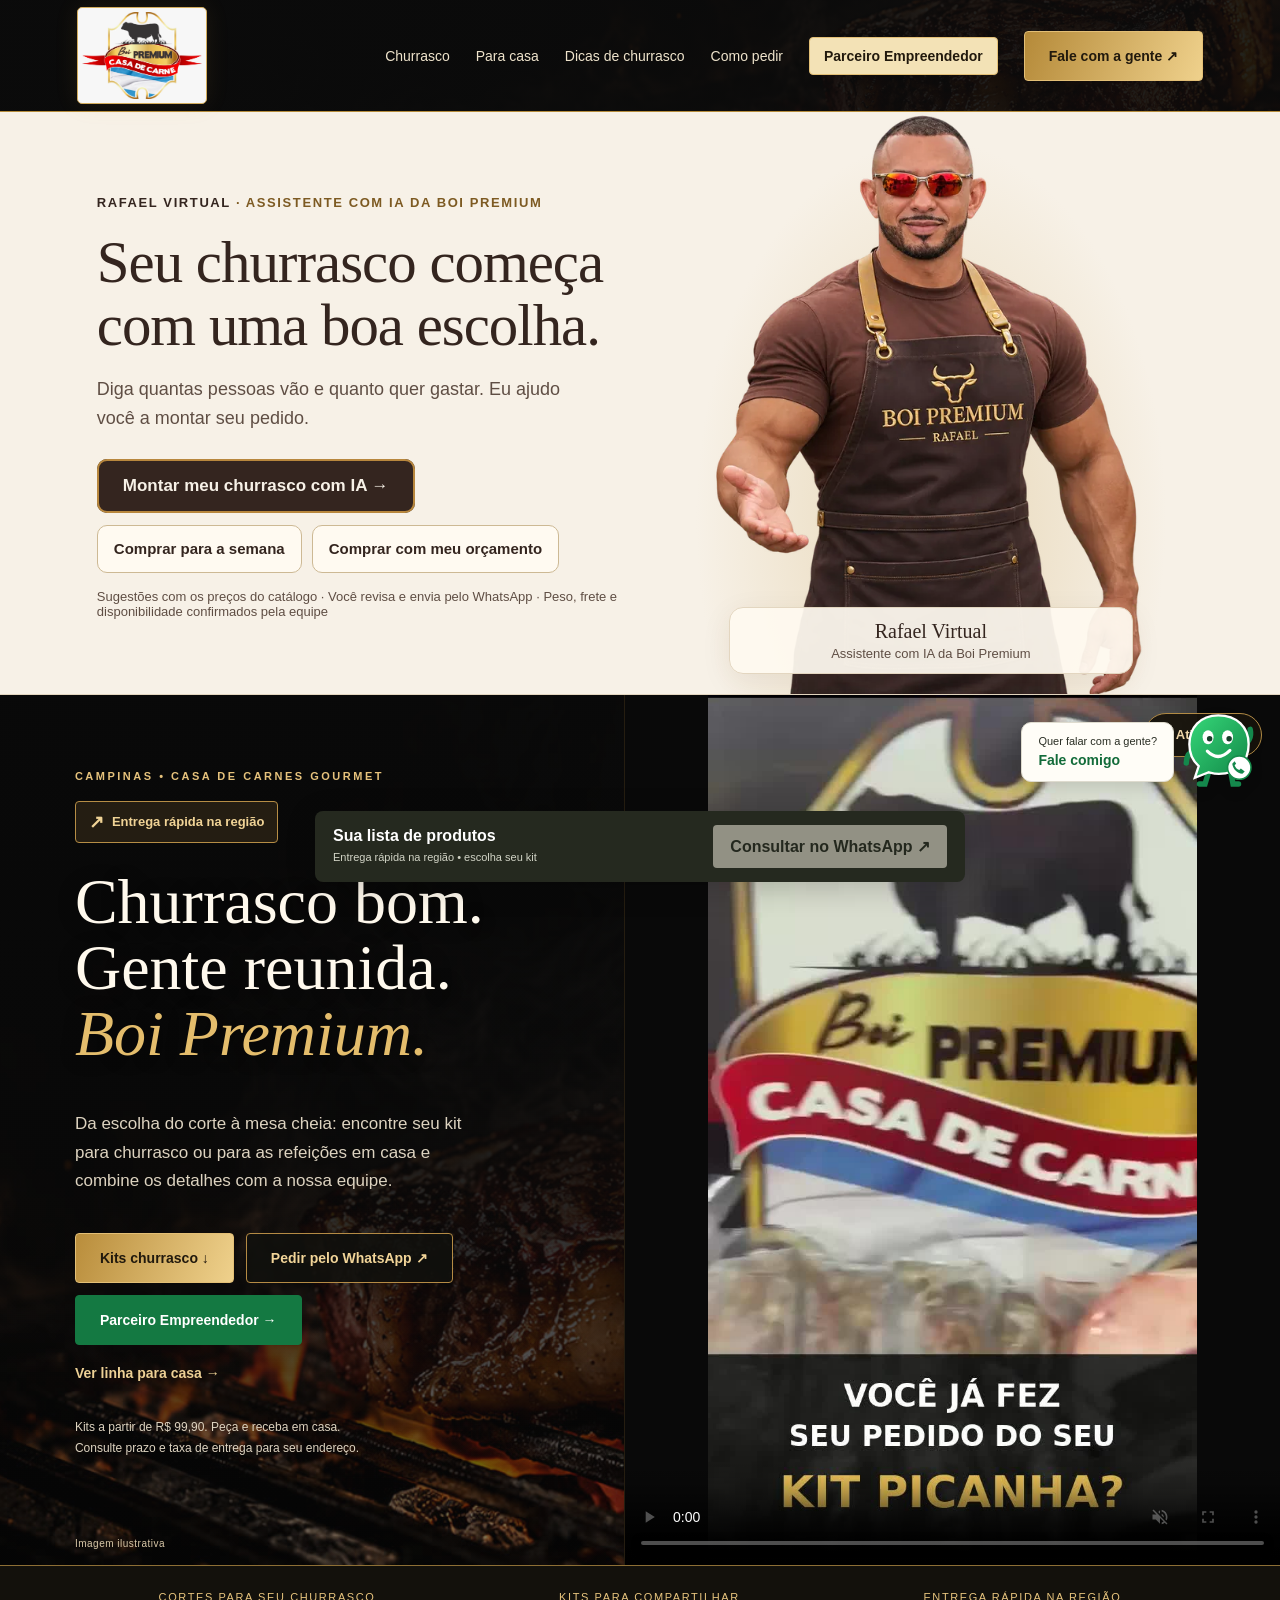
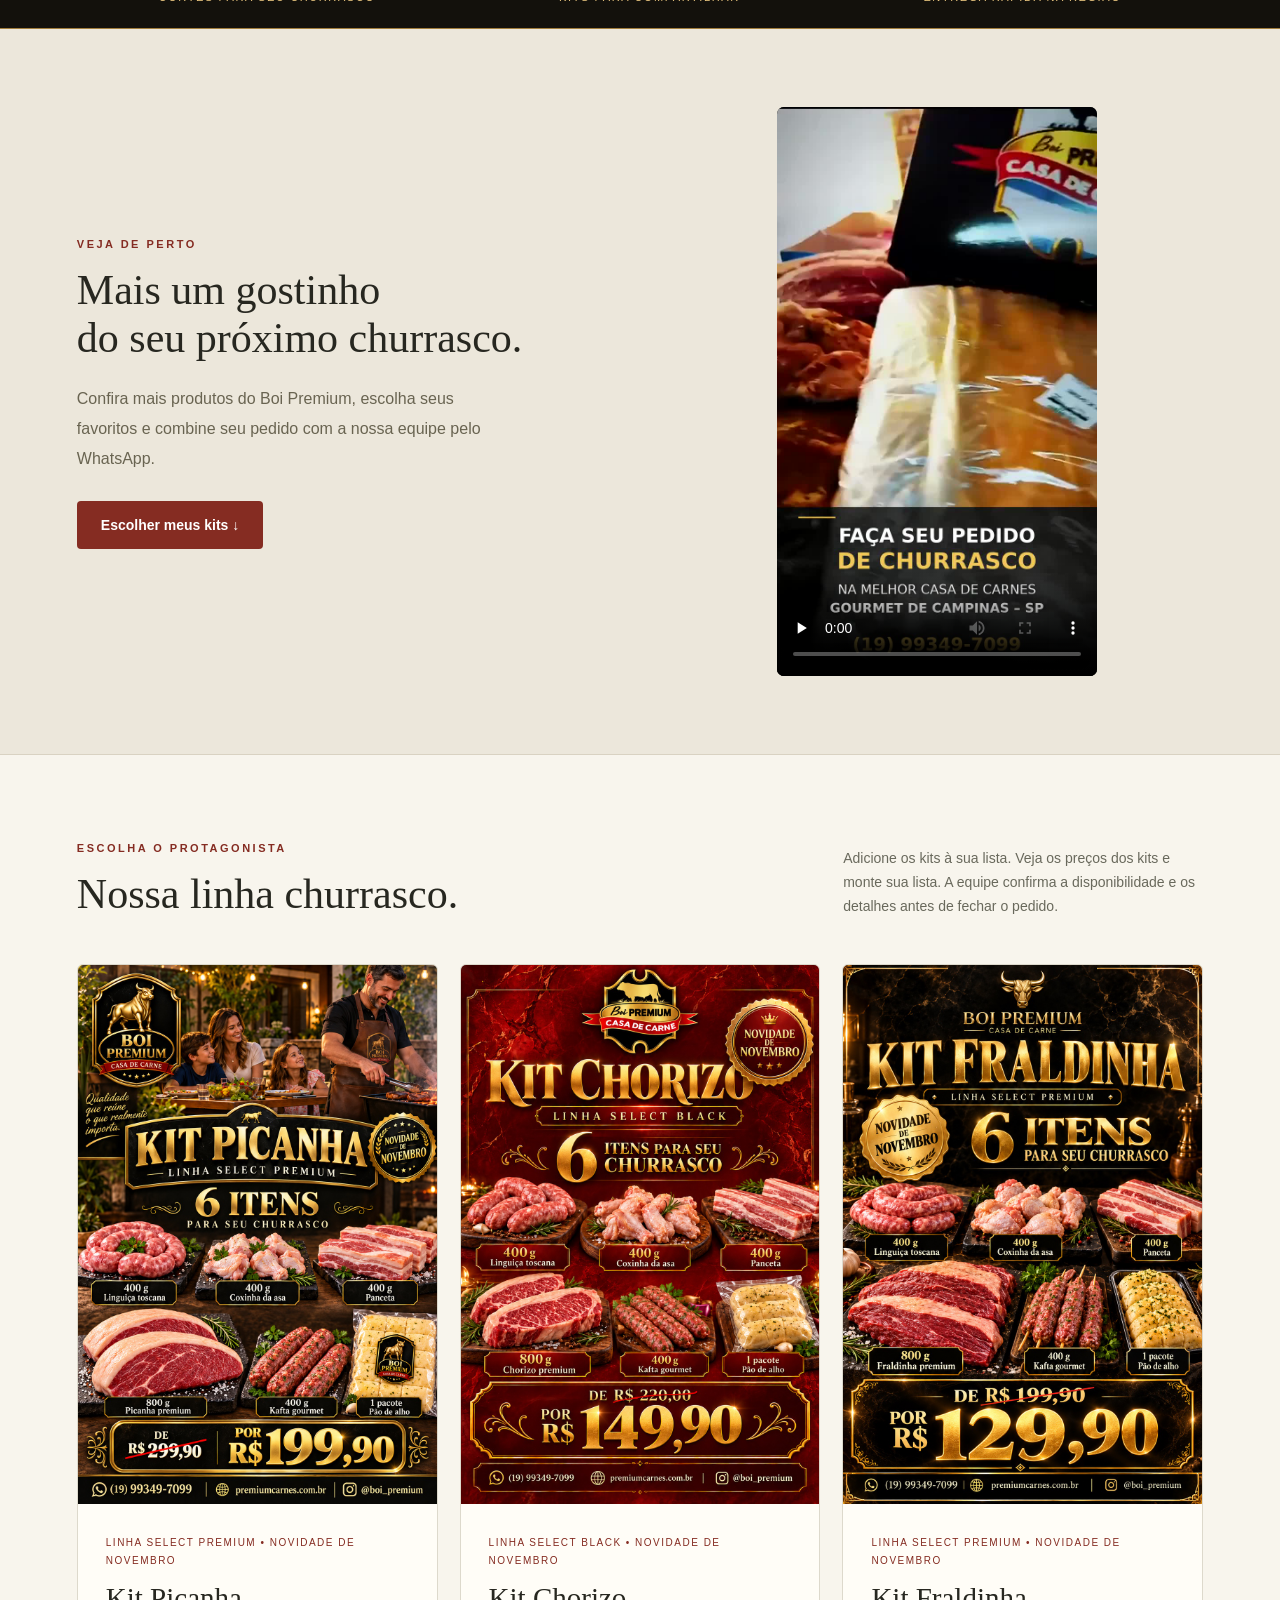
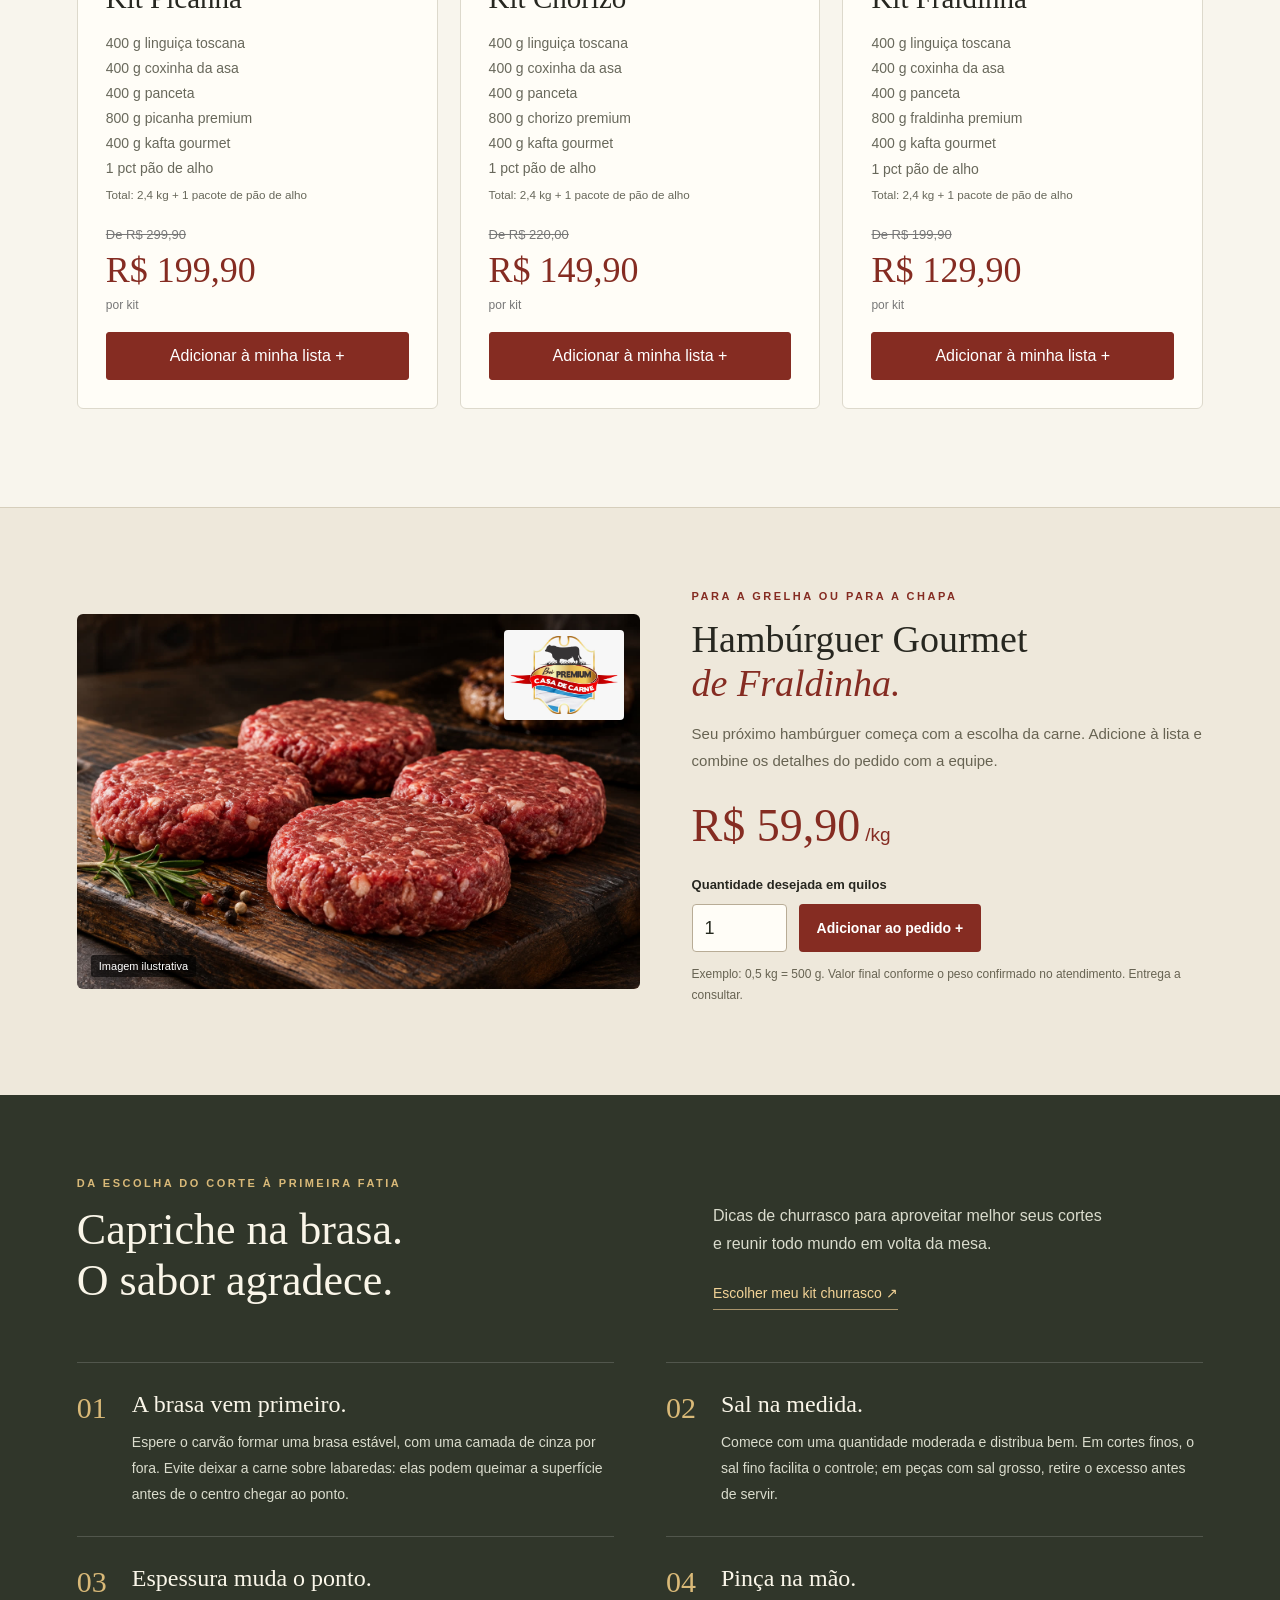
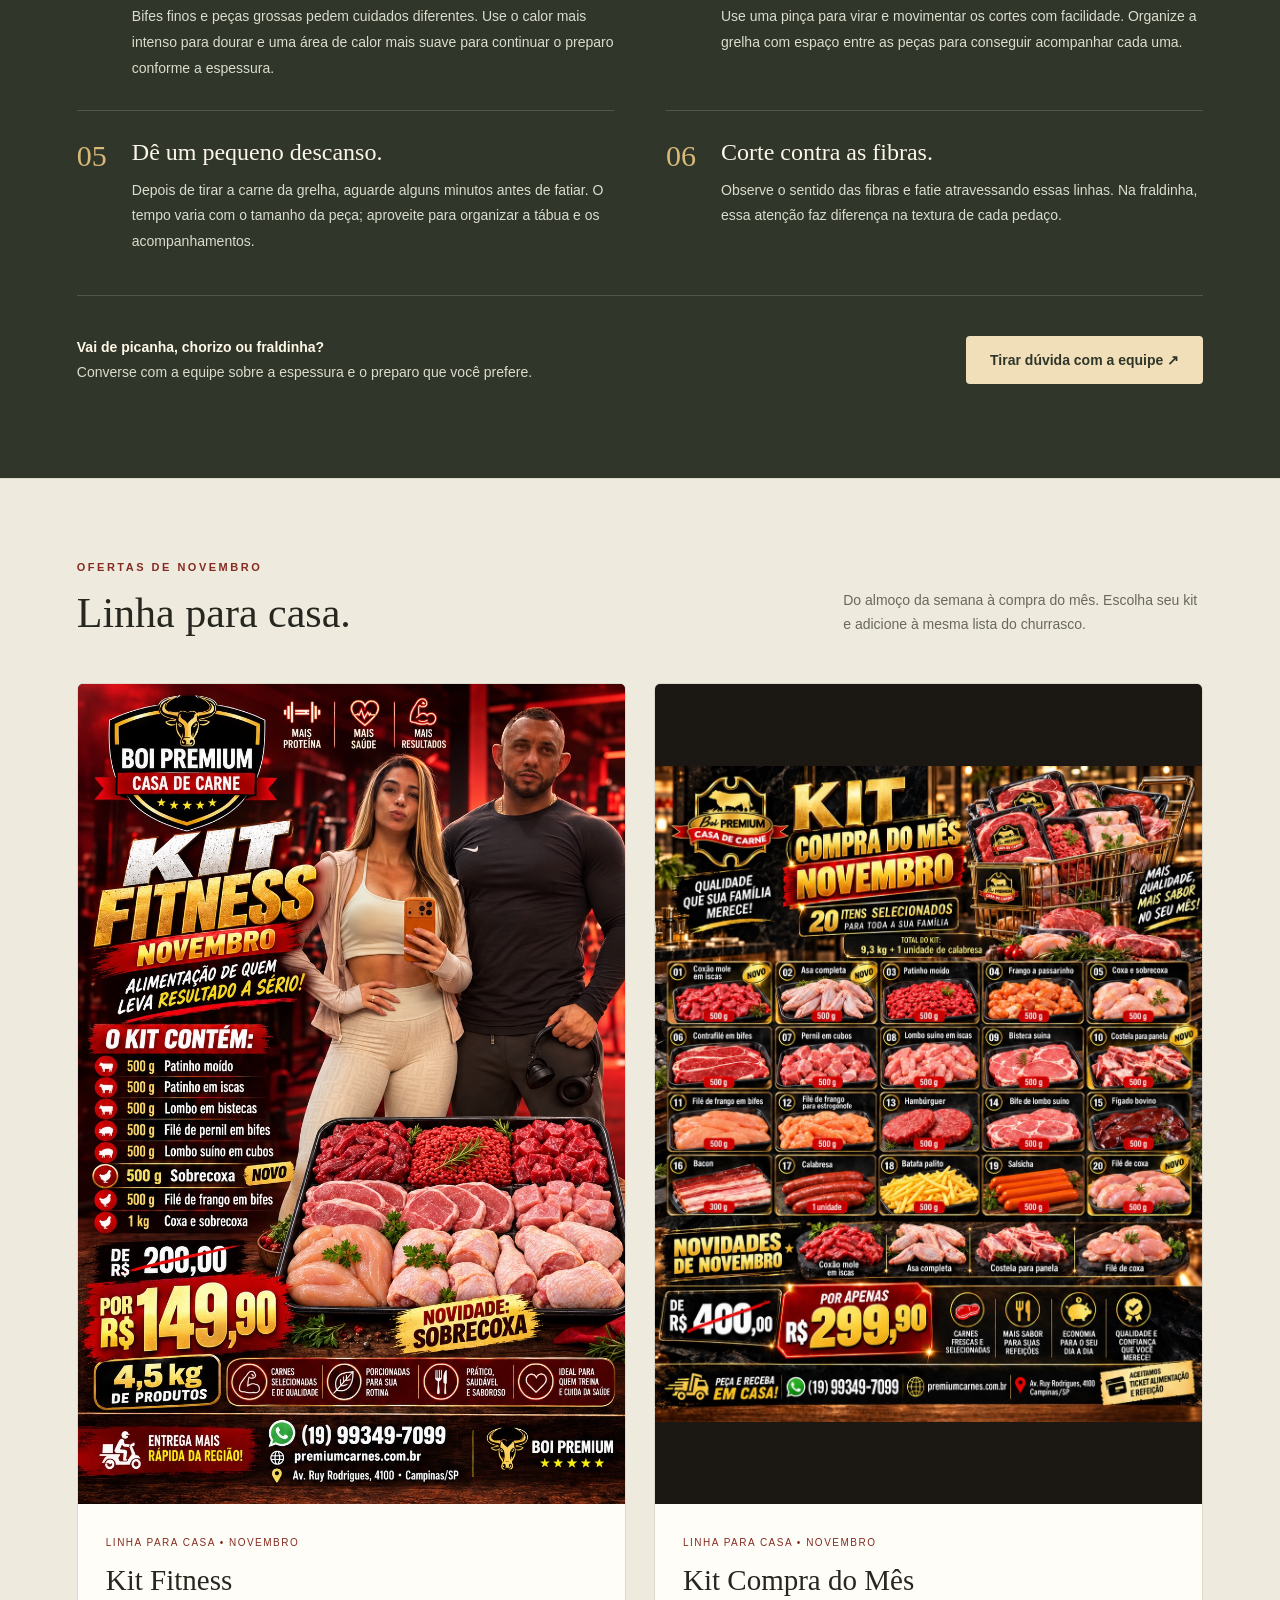
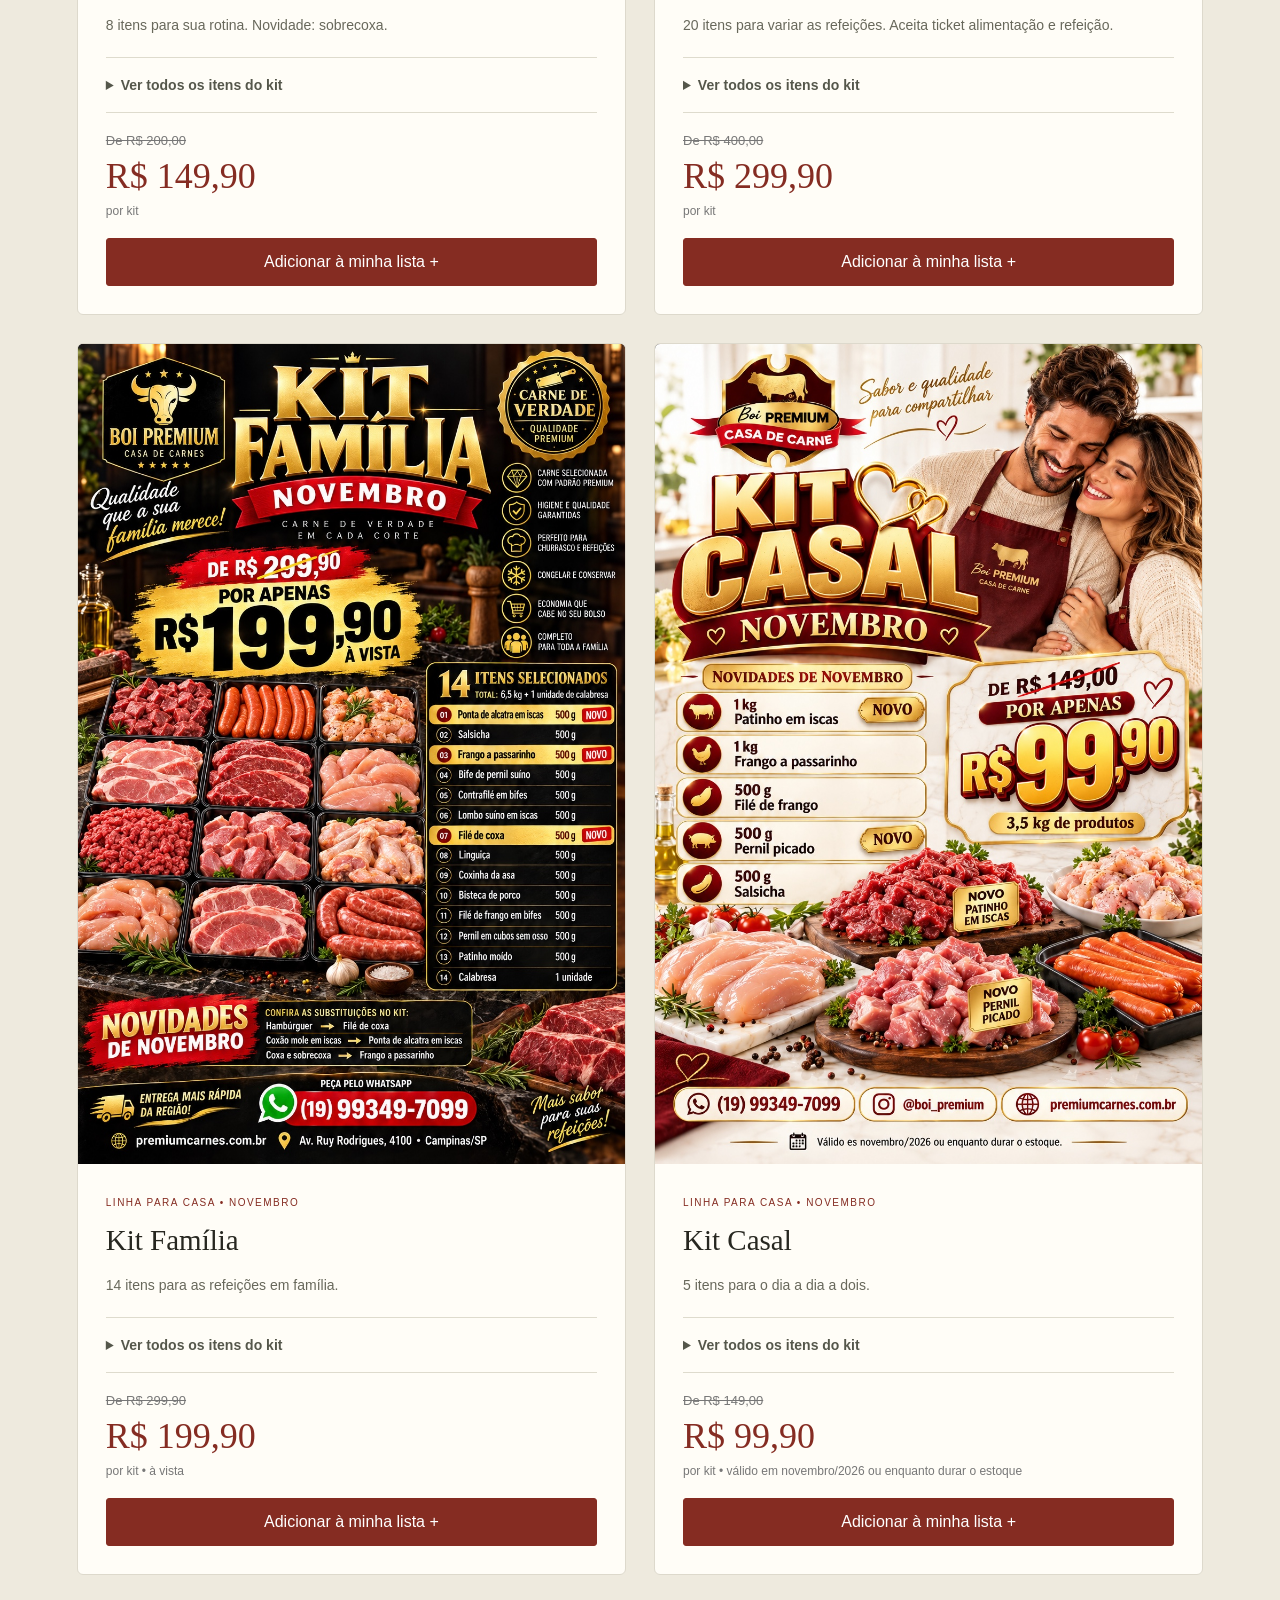
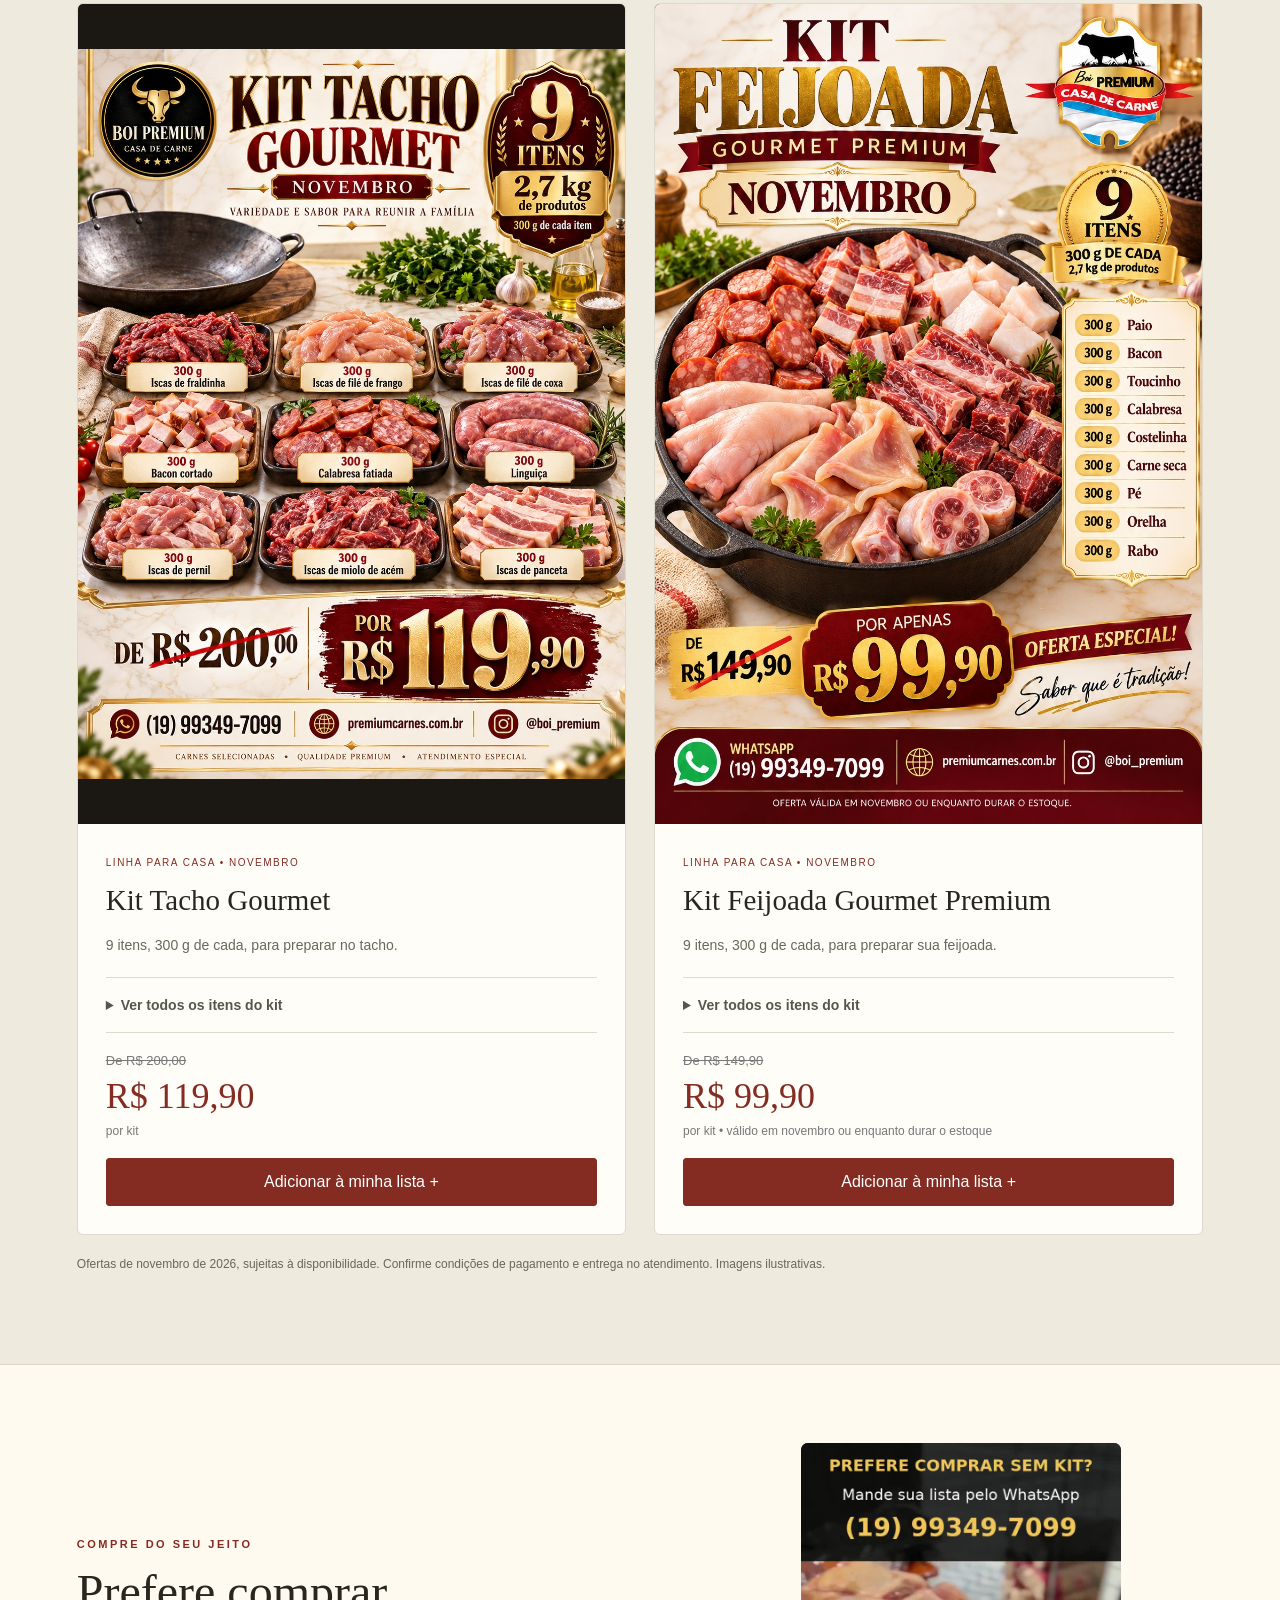
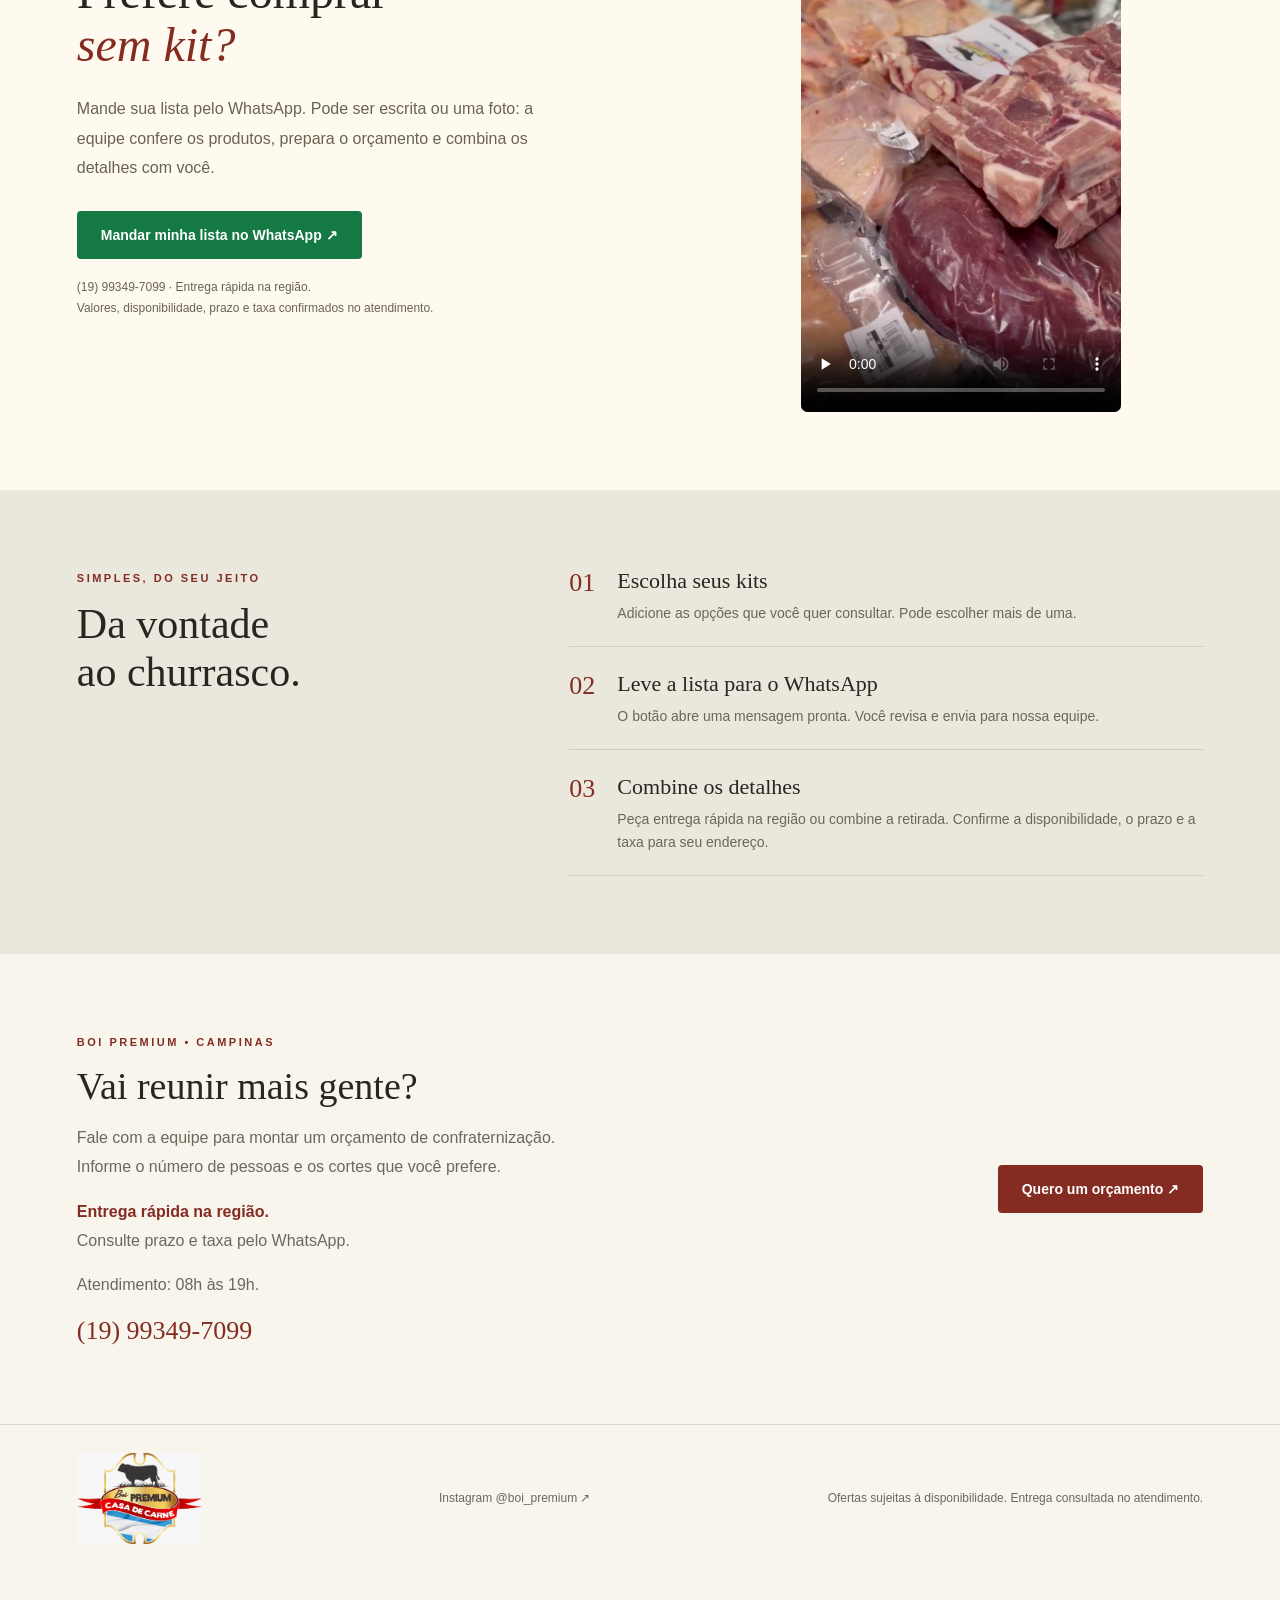
==== commit 40295eee: "Merge pull request #1 from rafaeltribioli/rafael-virtual-ia Rafael Virtual: assistente com IA no top" ====
--- a/index.html
+++ b/index.html
@@ -1,11 +1,18 @@
 <!DOCTYPE html>
-<html lang="pt-BR"><head><meta charset="utf-8"><meta name="viewport" content="width=device-width, initial-scale=1"><meta name="theme-color" content="#852c22"><title>Boi Premium — Kits para churrasco e para casa</title><meta name="description" content="Conheça os kits Boi Premium para churrasco e para casa em Campinas. Monte sua lista e peça pelo WhatsApp."><link rel="stylesheet" href="assistente/assistente.css"><style>
-:root{--wine:#852c22;--ink:#272720;--cream:#f8f5ed;--olive:#565c43}*{box-sizing:border-box}html{scroll-behavior:smooth;scroll-padding-top:90px}body{margin:0;background:var(--cream);color:var(--ink);font-family:Arial,sans-serif}a{color:inherit;text-decoration:none}button{font:inherit;cursor:pointer}header{height:88px;display:flex;align-items:center;justify-content:space-between;padding:0 6%;background:var(--cream);border-bottom:1px solid #dedbce} .brand{display:flex;align-items:center;gap:12px}.brandmark{font:32px Georgia;border:1px solid var(--wine);border-radius:50%;padding:8px;color:var(--wine)}.brand b{display:block;font:700 23px Georgia;letter-spacing:1px}.brand small{font-size:9px;letter-spacing:3px}nav{display:flex;gap:26px;align-items:center;font-size:14px}.btn{display:inline-flex;align-items:center;justify-content:center;gap:10px;border:0;border-radius:4px;background:var(--wine);color:white;padding:16px 24px;font-weight:bold;font-size:14px;min-height:48px}.btn.alt{background:transparent;border:1px solid #bbb7a8;color:var(--ink)}main{max-width:1600px;margin:auto}.hero{display:grid;grid-template-columns:1fr 1.05fr;min-height:630px}.intro{padding:75px 8% 65px 12%;display:flex;flex-direction:column;justify-content:center}.eyebrow{font-size:11px;letter-spacing:2.5px;font-weight:bold;color:var(--wine);text-transform:uppercase}.intro h1{font:clamp(44px,5vw,76px)/1.03 Georgia;margin:26px 0}.intro h1 em{color:var(--wine);font-weight:normal}.intro p{font-size:17px;line-height:1.7;color:#656559;max-width:400px}.actions{display:flex;gap:12px;flex-wrap:wrap;margin:20px 0}.note{font-size:12px!important;margin-top:16px}.visual{position:relative;min-height:440px;background:#443b2d url('churrasco.jpg') center/cover}.visual:after{content:'';position:absolute;inset:0;background:linear-gradient(0deg,#0009,transparent 60%)}.photo-caption{position:absolute;bottom:28px;left:30px;color:white;z-index:1;font-size:12px;letter-spacing:1px}.stamp{position:absolute;right:25px;top:25px;border-radius:50%;width:112px;height:112px;display:flex;flex-direction:column;justify-content:center;align-items:center;background:var(--cream);font:22px Georgia;transform:rotate(10deg);color:var(--wine)}.stamp small{font:9px Arial;letter-spacing:2px;margin:6px}.strip{background:var(--olive);color:#fff;display:flex;justify-content:space-around;gap:20px;padding:23px 6%;font-size:12px;letter-spacing:1px}.section{padding:78px 6%}.section h2{font:42px Georgia;margin:14px 0}.section-lead{display:flex;justify-content:space-between;align-items:end;gap:24px;margin-bottom:32px}.section-lead p{color:#69695c;font-size:14px;line-height:1.7;max-width:360px}.cards{display:grid;grid-template-columns:repeat(3,1fr);gap:22px}.card{background:#fffdf7;border:1px solid #ddd9cc;border-radius:6px;overflow:hidden}.card-top{padding:24px;border-bottom:1px solid #ddd9cc;display:flex;justify-content:space-between;align-items:center;background:#efeadd}.card-top .num{font:44px Georgia;color:#aa9c82}.tag{font-size:10px;text-transform:uppercase;letter-spacing:1.5px;color:var(--wine)}.card-body{padding:28px}.card h3{font:29px Georgia;margin:0 0 16px}.card p{color:#68685b;font-size:14px;line-height:1.8;min-height:76px}.card .price{font-size:12px;color:var(--wine);display:block;margin:24px 0 18px}.add{width:100%;border:1px solid #bbb7a8;background:transparent;color:var(--ink);padding:14px;border-radius:3px}.add:hover{background:#eee9dd}.how{background:#eae7dc;display:grid;grid-template-columns:1fr 1.5fr;gap:70px}.steps{display:grid;gap:24px}.step{display:flex;gap:22px;border-bottom:1px solid #d0ccbe;padding-bottom:22px}.step b{font:26px Georgia;color:var(--wine)}.step h3{font:22px Georgia;margin:0 0 8px}.step p{margin:0;color:#68685b;font-size:14px;line-height:1.6}.contact{display:flex;align-items:center;justify-content:space-between;gap:30px}.contact p{color:#69695c;line-height:1.8}.contact h2{font-size:38px}.contact .phone{font:26px Georgia;color:var(--wine)}footer{border-top:1px solid #dcd8cb;padding:28px 6% 110px;display:flex;justify-content:space-between;font-size:12px;color:#69695c}.basket{position:fixed;bottom:18px;left:50%;transform:translateX(-50%);width:min(650px,92%);padding:14px 18px;background:#25291f;color:white;box-shadow:0 6px 30px #0003;border-radius:8px;display:flex;justify-content:space-between;gap:14px;align-items:center;z-index:5}.basket small{display:block;font-size:11px;color:#d2d4c6;margin-top:5px}.basket button{background:#fff9e9;color:#25291f;padding:12px 17px;border:0;border-radius:4px;font-weight:bold}.basket button:disabled{opacity:.5;cursor:default}.selection{font-size:12px;line-height:1.6;color:#67675b;margin-top:20px}.clear{background:none;border:0;color:var(--wine);text-decoration:underline;padding:10px 0}#toast{position:fixed;top:16px;left:50%;transform:translateX(-50%);padding:14px 22px;background:#25291f;color:white;border-radius:6px;z-index:10;display:none}a:focus-visible,button:focus-visible{outline:3px solid #c98b37;outline-offset:4px}@media(max-width:750px){header{height:76px;padding:0 5%}nav>a:not(.btn){display:none}.brand b{font-size:19px}.brandmark{font-size:24px}nav .btn{padding:12px;font-size:12px}.hero{grid-template-columns:1fr}.intro{padding:45px 6% 35px}.intro h1{font-size:52px}.visual{min-height:350px}.strip{flex-wrap:wrap;font-size:10px;gap:16px}.section{padding:50px 6%}.section-lead{display:block}.section h2{font-size:35px}.cards{grid-template-columns:1fr}.card p{min-height:0}.how{grid-template-columns:1fr;gap:25px}.contact{display:block}.contact .btn{margin-top:18px}footer{gap:18px;flex-direction:column}.basket{font-size:12px}.basket button{font-size:12px}.stamp{width:95px;height:95px}}
-.poster{display:block;width:100%;height:auto}.poster-link{display:block;background:#fff}.card h3{margin-top:14px}.card .contents{min-height:170px;line-height:1.8}.offer{margin:20px 0;display:flex;flex-direction:column;gap:7px}.offer del{font-size:13px;color:#777}.offer strong{font:36px Georgia;color:var(--wine)}.offer small{font-size:12px;color:#777}.kit-total{margin:6px 0 0;font-weight:bold;color:var(--ink)}.card .add{background:var(--wine);color:white;border-color:var(--wine)}.card .add:hover{background:#652019}@media(max-width:750px){.card .contents{min-height:0}} .home-line{background:#eeeade;border-top:1px solid #dcd8ca}.home-cards{grid-template-columns:repeat(2,minmax(0,1fr));gap:28px}.home-cards .poster{aspect-ratio:2/3;object-fit:contain;background:#1b1713}.card .home-desc{min-height:0;margin:10px 0 18px}details{border-top:1px solid #dedbcd;border-bottom:1px solid #dedbcd;padding:15px 0;color:#55574b;font-size:14px}summary{cursor:pointer;font-weight:bold;padding:4px 0}details ul{padding-left:20px;line-height:1.9}.home-shortcut{flex-basis:100%;color:var(--wine);font-size:14px;font-weight:bold;margin-top:8px}@media(max-width:750px){.home-cards{grid-template-columns:1fr}} .brand-logo{width:108px;height:auto;display:block;border-radius:3px}.footer-logo{width:125px;height:auto;display:block;border-radius:3px}footer{align-items:center}.official-stamp{width:155px;height:auto;border-radius:5px;transform:rotate(5deg);overflow:hidden;background:#f7f7f7;padding:8px}.official-stamp img{display:block;width:100%;height:auto}@media(max-width:750px){.brand-logo{width:88px}.official-stamp{width:125px}footer{align-items:flex-start}} .delivery-badge{display:inline-flex;align-items:center;gap:8px;align-self:flex-start;padding:9px 13px;margin-top:19px;border:1px solid #d4b57a;border-radius:4px;background:#f3e8d1;color:#6c3d18;font-size:13px;font-weight:bold}.delivery-badge span{font-size:18px}.delivery-contact strong{color:var(--wine)}.basket small{line-height:1.45}@media(max-width:750px){.basket>div{flex:1;min-width:0}.basket button{flex-shrink:0;max-width:45%}} .video-visual{background:#171713;display:flex;align-items:center;justify-content:center;min-height:630px;overflow:hidden}.video-visual:after{display:none}.hero-video{display:block;position:absolute;inset:0;width:100%;height:100%;object-fit:contain;background:#171713}.music-toggle{position:absolute;top:18px;right:18px;z-index:2;border:1px solid #fff7;background:#171713df;color:white;border-radius:30px;padding:12px 18px;font-size:13px;font-weight:bold;min-height:44px}@media(max-width:750px){.video-visual{min-height:0;height:min(150vw,740px);aspect-ratio:480/848}.music-toggle{top:12px;right:12px}} .grill-tips{background:#30362a;color:#faf6e9}.grill-tips .eyebrow{color:#d9b978}.tips-heading{display:grid;grid-template-columns:1.2fr 1fr;gap:48px;align-items:end;margin-bottom:42px}.grill-tips h2{font-size:44px;line-height:1.15}.tips-heading p{color:#dadccd;font-size:16px;line-height:1.8;max-width:390px}.tips-link{display:inline-block;margin:10px 0;font-size:14px;color:#f2d397;border-bottom:1px solid #a9946c;padding-bottom:8px}.tips-grid{display:grid;grid-template-columns:repeat(2,minmax(0,1fr));column-gap:52px}.grill-tip{display:flex;gap:20px;padding:28px 0;border-top:1px solid #ffffff29}.tip-number{font:30px Georgia;color:#d9b978;flex-shrink:0;min-width:35px}.grill-tip h3{font:24px Georgia;margin:0 0 12px}.grill-tip p{color:#dadccd;font-size:14px;line-height:1.85;margin:0}.tips-bottom{border-top:1px solid #ffffff29;margin-top:12px;padding-top:25px;display:flex;justify-content:space-between;align-items:center;gap:25px}.tips-bottom p{font-size:14px;line-height:1.8;color:#dadccd}.tips-bottom strong{color:#fff8e7}.tips-bottom .btn{background:#f1dfb9;color:#30362a;flex-shrink:0}@media(max-width:1050px){nav{gap:16px;font-size:12px}}@media(max-width:750px){.tips-heading{grid-template-columns:1fr;gap:12px;margin-bottom:24px}.grill-tips h2{font-size:36px}.tips-grid{grid-template-columns:1fr}.tips-bottom{align-items:flex-start;flex-direction:column}.grill-tip{padding:24px 0}.tips-bottom .btn{width:100%}} .burger-section{display:grid;grid-template-columns:1.1fr 1fr;gap:52px;align-items:center;background:#eee8db;border-top:1px solid #d6cebc}.burger-photo{margin:0;position:relative;overflow:hidden;border-radius:6px}.burger-photo img{width:100%;height:auto;display:block}.burger-photo figcaption{position:absolute;bottom:12px;left:14px;font-size:11px;color:white;background:#0009;border-radius:3px;padding:5px 8px}.burger-copy h2{font-size:38px;line-height:1.15}.burger-copy h2 em{color:var(--wine);font-weight:normal}.burger-copy>p{font-size:15px;line-height:1.8;color:#676352}.burger-price{font:46px Georgia;color:var(--wine);margin:25px 0}.burger-price span{font:19px Arial;margin-left:5px}.burger-copy label{font-size:13px;font-weight:bold;display:block;margin-bottom:12px}.burger-order{display:flex;gap:12px}.burger-order input{min-width:0;width:95px;border:1px solid #b8ac96;background:#fffdf7;border-radius:4px;padding:12px;font:18px Arial;color:#25291f}.burger-copy .burger-note{font-size:12px;line-height:1.7}.burger-order .btn{padding:14px 18px}@media(max-width:1000px){.burger-section{gap:28px}.burger-copy h2{font-size:32px}}@media(max-width:750px){.burger-section{grid-template-columns:1fr;gap:28px}.burger-order .btn{flex:1}.burger-price{font-size:42px}} .burger-brand{position:absolute;top:16px;right:16px;z-index:1;width:120px;background:#f7f7f7;padding:6px;border-radius:4px;box-shadow:0 4px 18px #0003}.burger-brand img{display:block;width:100%;height:auto}@media(max-width:750px){.burger-brand{width:96px;top:12px;right:12px}} .second-video-section{display:grid;grid-template-columns:1fr 1fr;gap:60px;align-items:center;background:#ece7db;border-bottom:1px solid #d9d2c2}.second-video-copy h2{font-size:42px;line-height:1.15}.second-video-copy p{font-size:16px;line-height:1.85;color:#696451;max-width:420px;margin:22px 0 28px}.second-video-frame{width:min(100%,320px);justify-self:center;background:#151511;border-radius:7px;overflow:hidden;line-height:0}.second-video-frame video{display:block;width:100%;height:auto;aspect-ratio:9/16;object-fit:contain}@media(max-width:750px){.second-video-section{grid-template-columns:1fr;gap:30px}.second-video-copy h2{font-size:34px}.second-video-frame{width:min(100%,350px)}} .whatsapp-float{position:fixed;right:max(22px,env(safe-area-inset-right));bottom:calc(max(18px,env(safe-area-inset-bottom)) + var(--basket-height,84px) + 16px);display:flex;align-items:center;gap:12px;z-index:7;max-width:calc(100vw - 32px)}.whatsapp-circle{width:62px;height:62px;border-radius:50%;background:#168d4b;color:white;display:flex;align-items:center;justify-content:center;box-shadow:0 5px 20px #0003;flex-shrink:0;border:2px solid #ffffffb3;transition:background .15s,transform .15s}.whatsapp-float:hover .whatsapp-circle{background:#107438;transform:translateY(-2px)}.whatsapp-label{background:#fffdf7;color:#292d23;padding:11px 16px;border-radius:10px;box-shadow:0 3px 18px #0002;line-height:1.35;border:1px solid #dedbce}.whatsapp-label>span{display:block;font-size:11px}.whatsapp-label strong{display:block;font-size:14px;margin-top:3px;color:#126b39}.basket{bottom:max(18px,env(safe-area-inset-bottom))}@media(max-width:750px){.whatsapp-float{right:14px;gap:8px}.whatsapp-circle{width:56px;height:56px}.whatsapp-label{padding:9px 12px}.whatsapp-label>span{font-size:10px}.whatsapp-label strong{font-size:13px}}@media(prefers-reduced-motion:reduce){.whatsapp-circle{transition:none}.whatsapp-float:hover .whatsapp-circle{transform:none}} .list-order-section{display:grid;grid-template-columns:1.2fr 1fr;align-items:center;gap:60px;background:#fffaf0;border-top:1px solid #ded6c5}.list-order-copy h2{font-size:48px;line-height:1.1}.list-order-copy h2 em{color:var(--wine);font-weight:normal}.list-order-copy p{font-size:16px;line-height:1.85;color:#696451;max-width:460px;margin:22px 0 28px}.list-order-copy .list-order-note{font-size:12px;line-height:1.8;margin:18px 0 0}.list-order-cta{background:#147942}.list-order-cta:hover{background:#106335}.list-order-video{width:min(100%,320px);justify-self:center;border-radius:7px;overflow:hidden;background:#171713}.list-order-video video{width:100%;height:auto;display:block;aspect-ratio:9/16}@media(max-width:750px){.list-order-section{grid-template-columns:1fr;gap:30px}.list-order-copy h2{font-size:40px}.list-order-cta{width:100%;padding:16px 12px}.list-order-video{width:min(100%,350px)}} .whatsapp-avatar{display:block;width:78px;height:86px;flex-shrink:0;transform:translateY(var(--avatar-scroll-y,0px)) rotate(var(--avatar-scroll-tilt,0deg));transition:transform 380ms cubic-bezier(.2,.9,.25,1.25);transform-origin:50% 78%;filter:drop-shadow(0 4px 6px #0002)}.avatar-greeting{display:block;animation:avatar-hello 1.8s ease-in-out 2;transform-origin:50% 80%}.green-avatar{display:block;overflow:visible}.whatsapp-float{gap:6px}.whatsapp-float:hover .whatsapp-avatar{filter:drop-shadow(0 5px 8px #0003)}@keyframes avatar-hello{0%,100%{transform:translateY(0) rotate(0)}25%{transform:translateY(-6px) rotate(-6deg)}60%{transform:translateY(-3px) rotate(5deg)}}@media(max-width:750px){.whatsapp-avatar{width:68px;height:75px}.green-avatar{width:68px;height:75px}}@media(prefers-reduced-motion:reduce){.whatsapp-avatar{transform:none!important;transition:none}.avatar-greeting{animation:none}} .premium-header{height:112px;background:linear-gradient(90deg,#0b0b0bf5,#0b0b0be6),url('brasa-gourmet.jpg') right 65%/cover;color:#eee3cb;border-bottom:1px solid #b58c3b;padding-top:10px;padding-bottom:10px}.premium-header .brand{padding:4px;background:#f7f7f7;border:1px solid #d3ac5c;border-radius:5px;box-shadow:0 0 24px #dba64a19}.premium-header .brand-logo{width:120px}.premium-header nav>a:not(.btn){color:#eee3cb}.premium-header nav>a:not(.btn):hover{color:#f4ca76}.premium-header .btn{background:linear-gradient(110deg,#b58a39,#efd18c);color:#21190d;border:1px solid #e3bf76}.premium-hero{background:#090909;color:#fff9ed;border-bottom:1px solid #8d6f35}.premium-hero .intro{position:relative;padding-bottom:95px;background:linear-gradient(180deg,#090909f8 0%,#090909e8 54%,#0909097d 100%),url('brasa-gourmet.jpg') 70% bottom/cover;min-height:680px}.premium-hero .intro:after{content:'Imagem ilustrativa';position:absolute;bottom:16px;left:12%;font-size:10px;letter-spacing:.5px;color:#d8c7a7}.premium-hero .eyebrow{color:#e6c27c}.premium-hero h1{color:#fff9ed;text-shadow:0 2px 20px #0005}.premium-hero h1 em{color:#e4bd6c}.premium-hero .intro p{color:#ddd3c0}.premium-hero .delivery-badge{border-color:#b68d45;background:#2a2114d9;color:#f0d396}.premium-hero .actions .btn{background:linear-gradient(110deg,#b98d3b,#efd18c);color:#21190d;border:1px solid #e3bf76}.premium-hero .actions .btn.alt{background:#10100de0;color:#f1d498;border:1px solid #b58b44}.premium-hero .home-shortcut{color:#edd095}.premium-hero .video-visual{background:#090909;border-left:1px solid #a47c342e}.premium-hero .hero-video{background:#090909}.premium-hero .music-toggle{background:#17130bea;border-color:#b28b45;color:#f5dbad}.premium-hero+.strip{background:#13110c;color:#e8c57e;border-bottom:1px solid #a17d3c;padding-top:25px;padding-bottom:25px}.premium-hero+.strip span{font-size:11px;letter-spacing:1.6px}@media(max-width:750px){.premium-header{height:94px}.premium-header .brand-logo{width:94px}.premium-header .btn{font-size:11px;padding:12px}.premium-hero .intro{min-height:0;padding:45px 6% 90px;background-position:65% bottom}.premium-hero .intro:after{left:6%}.premium-hero h1{font-size:50px}.premium-hero .intro .note{font-size:12px!important}.premium-hero+.strip{gap:18px;padding:23px 6%}.premium-hero+.strip span{font-size:9px;letter-spacing:1px}}  .premium-header nav>a.partner-link{display:inline-block;color:#21190d;background:#f3e2b6;border:1px solid #e3bf76;border-radius:4px;padding:10px 14px;font-weight:bold}.premium-header nav>a.partner-link:hover{background:#efd18c;color:#21190d}.premium-hero .actions .btn.partner-cta{background:#147942;color:#fff;border:1px solid #147942}.premium-hero .actions .btn.partner-cta:hover{background:#106335}@media(max-width:750px){.premium-header nav{gap:8px}.premium-header nav>a.partner-link{display:inline-block;font-size:11px;padding:9px 8px;line-height:1.2;text-align:center;max-width:110px}}</style></head><body><header class="premium-header"><a class="brand" href="#inicio" aria-label="Boi Premium início"><img class="brand-logo" src="logo-boi-premium.jpg" width="1280" height="926" alt="Boi Premium — Casa de Carne"></a><nav><a href="#kits">Churrasco</a><a href="#para-casa">Para casa</a><a href="#dicas">Dicas de churrasco</a><a href="#como">Como pedir</a><a class="partner-link" href="parceiros/">Parceiro Empreendedor</a><a class="btn direct" href="https://wa.me/5519993497099">Fale com a gente ↗</a></nav></header><main><section class="assist assist--rafael" id="rafael" aria-labelledby="rafael-titulo"><div class="assist-wrap"><div class="assist-copy"><div class="assist-head"><img class="assist-logo" src="assistente/img/logo-fundo-preto.webp" width="480" height="347" alt="Boi Premium — Casa de Carne"><div><span class="eyebrow">Açougue Boi Premium · atendimento virtual</span><h2 id="rafael-titulo">Seu churrasco começa com uma boa escolha.</h2></div></div><p class="assist-sub">Diga quantas pessoas vão e quanto quer gastar. Eu ajudo você a montar seu pedido.</p></div><figure class="assist-avatar"><span class="foto"><img src="assistente/img/rafael.webp" width="720" height="614" alt="Rafael, assistente virtual da Boi Premium, de camiseta e avental marrons, estendendo a mão"><span class="selo">Assistente virtual</span></span><figcaption><b>Rafael</b> · assistente virtual da Boi Premium</figcaption></figure><div class="assist-chat" id="rafael-chat"></div><div class="assist-result" id="rafael-sugestao" hidden></div></div></section><section class="hero premium-hero" id="inicio"><div class="intro"><span class="eyebrow">Campinas • Casa de carnes gourmet</span><div class="delivery-badge"><span aria-hidden="true">↗</span> Entrega rápida na região</div><h1>Churrasco bom.<br>Gente reunida.<br><em>Boi Premium.</em></h1><p>Da escolha do corte à mesa cheia: encontre seu kit para churrasco ou para as refeições em casa e combine os detalhes com a nossa equipe.</p><div class="actions"><a class="btn" href="#kits">Kits churrasco ↓</a><a class="btn alt direct" href="https://wa.me/5519993497099">Pedir pelo WhatsApp ↗</a><a class="btn partner-cta" href="parceiros/">Parceiro Empreendedor →</a><a class="home-shortcut" href="#para-casa">Ver linha para casa →</a></div><p class="note">Kits a partir de R$ 99,90. Peça e receba em casa.<br>Consulte prazo e taxa de entrega para seu endereço.</p></div><div class="visual video-visual"><video id="hero-video" class="hero-video" width="720" height="1280" autoplay muted loop playsinline controls preload="metadata" poster="kit-picanha-chamada-poster.jpg" aria-label="Vídeo da caixa Boi Premium: você já fez seu pedido do seu kit picanha?"><source src="kit-picanha-chamada.mp4" type="video/mp4">Seu navegador não suporta vídeo. <a href="kit-picanha-chamada.mp4">Abrir vídeo dos kits</a>.</video><button id="music-toggle" class="music-toggle" aria-pressed="false" aria-controls="hero-video">♫ Ativar som</button></div></section><div class="strip"><span>CORTES PARA SEU CHURRASCO</span><span>KITS PARA COMPARTILHAR</span><span>ENTREGA RÁPIDA NA REGIÃO</span></div><section class="section second-video-section" id="videos"><div class="second-video-copy"><span class="eyebrow">Veja de perto</span><h2>Mais um gostinho<br>do seu próximo churrasco.</h2><p>Confira mais produtos do Boi Premium, escolha seus favoritos e combine seu pedido com a nossa equipe pelo WhatsApp.</p><a class="btn" href="#kits">Escolher meus kits ↓</a></div><div class="second-video-frame"><video id="products-video" width="720" height="1280" controls playsinline preload="none" poster="churrasco-abertura-poster.jpg" aria-label="Vídeo de produtos Boi Premium com chamada de churrasco e WhatsApp"><source src="churrasco-abertura.mp4" type="video/mp4">Seu navegador não suporta vídeo. <a href="churrasco-abertura.mp4">Abrir vídeo dos produtos</a>.</video></div></section><section class="section" id="kits"><div class="section-lead"><div><span class="eyebrow">Escolha o protagonista</span><h2>Nossa linha churrasco.</h2></div><p>Adicione os kits à sua lista. Veja os preços dos kits e monte sua lista. A equipe confirma a disponibilidade e os detalhes antes de fechar o pedido.</p></div><div class="cards"><article class="card" id="kit-picanha"><a class="poster-link" href="kits-novembro/kit-picanha.jpeg" target="_blank" rel="noopener noreferrer" aria-label="Ampliar arte do Kit Picanha"><img class="poster" src="kits-novembro/kit-picanha.jpeg" width="1024" height="1536" alt="Arte Boi Premium: Kit Picanha Novembro por R$ 199,90" loading="lazy"></a><div class="card-body"><span class="tag">Linha Select Premium • Novidade de novembro</span><h3>Kit Picanha</h3><p class="contents">400 g linguiça toscana<br>400 g coxinha da asa<br>400 g panceta<br>800 g picanha premium<br>400 g kafta gourmet<br>1 pct pão de alho<br><small>Total: 2,4 kg + 1 pacote de pão de alho</small></p><div class="offer"><del>De R$ 299,90</del><strong>R$ 199,90</strong><small>por kit</small></div><button class="add" data-kit="Kit Picanha">Adicionar à minha lista +</button></div></article><article class="card" id="kit-chorizo"><a class="poster-link" href="kits-novembro/kit-chorizo.jpeg" target="_blank" rel="noopener noreferrer" aria-label="Ampliar arte do Kit Chorizo"><img class="poster" src="kits-novembro/kit-chorizo.jpeg" width="1024" height="1536" alt="Arte Boi Premium: Kit Chorizo Novembro por R$ 149,90" loading="lazy"></a><div class="card-body"><span class="tag">Linha Select Black • Novidade de novembro</span><h3>Kit Chorizo</h3><p class="contents">400 g linguiça toscana<br>400 g coxinha da asa<br>400 g panceta<br>800 g chorizo premium<br>400 g kafta gourmet<br>1 pct pão de alho<br><small>Total: 2,4 kg + 1 pacote de pão de alho</small></p><div class="offer"><del>De R$ 220,00</del><strong>R$ 149,90</strong><small>por kit</small></div><button class="add" data-kit="Kit Chorizo">Adicionar à minha lista +</button></div></article><article class="card" id="kit-fraldinha"><a class="poster-link" href="kits-novembro/kit-fraldinha.jpeg" target="_blank" rel="noopener noreferrer" aria-label="Ampliar arte do Kit Fraldinha"><img class="poster" src="kits-novembro/kit-fraldinha.jpeg" width="1024" height="1536" alt="Arte Boi Premium: Kit Fraldinha Novembro por R$ 129,90" loading="lazy"></a><div class="card-body"><span class="tag">Linha Select Premium • Novidade de novembro</span><h3>Kit Fraldinha</h3><p class="contents">400 g linguiça toscana<br>400 g coxinha da asa<br>400 g panceta<br>800 g fraldinha premium<br>400 g kafta gourmet<br>1 pct pão de alho<br><small>Total: 2,4 kg + 1 pacote de pão de alho</small></p><div class="offer"><del>De R$ 199,90</del><strong>R$ 129,90</strong><small>por kit</small></div><button class="add" data-kit="Kit Fraldinha">Adicionar à minha lista +</button></div></article></div><div id="selected" class="selection" aria-live="polite"></div><button class="clear" id="clear" hidden>Limpar minha lista</button></section><section class="section burger-section" id="hamburguer"><figure class="burger-photo"><div class="burger-brand"><img src="logo-boi-premium.jpg" alt="Boi Premium — Casa de Carne" width="1280" height="926"></div><img src="hamburguer-fraldinha.jpg" alt="Imagem ilustrativa de hambúrgueres gourmet de fraldinha sobre uma tábua" width="1536" height="1024" loading="lazy"><figcaption>Imagem ilustrativa</figcaption></figure><div class="burger-copy"><span class="eyebrow">Para a grelha ou para a chapa</span><h2>Hambúrguer Gourmet<br><em>de Fraldinha.</em></h2><p>Seu próximo hambúrguer começa com a escolha da carne. Adicione à lista e combine os detalhes do pedido com a equipe.</p><div class="burger-price">R$ 59,90<span>/kg</span></div><label for="burger-weight">Quantidade desejada em quilos</label><div class="burger-order"><input id="burger-weight" type="number" min="0.001" step="0.001" value="1" inputmode="decimal" aria-describedby="burger-note"><button class="btn" id="add-burger">Adicionar ao pedido +</button></div><p class="burger-note" id="burger-note">Exemplo: 0,5 kg = 500 g. Valor final conforme o peso confirmado no atendimento. Entrega a consultar.</p></div></section><section class="section grill-tips" id="dicas" aria-labelledby="tips-title"><div class="tips-heading"><div><span class="eyebrow">Da escolha do corte à primeira fatia</span><h2 id="tips-title">Capriche na brasa.<br>O sabor agradece.</h2></div><div><p>Dicas de churrasco para aproveitar melhor seus cortes e reunir todo mundo em volta da mesa.</p><a class="tips-link" href="#kits">Escolher meu kit churrasco ↗</a></div></div><div class="tips-grid"><article class="grill-tip"><span class="tip-number" aria-hidden="true">01</span><div><h3>A brasa vem primeiro.</h3><p>Espere o carvão formar uma brasa estável, com uma camada de cinza por fora. Evite deixar a carne sobre labaredas: elas podem queimar a superfície antes de o centro chegar ao ponto.</p></div></article><article class="grill-tip"><span class="tip-number" aria-hidden="true">02</span><div><h3>Sal na medida.</h3><p>Comece com uma quantidade moderada e distribua bem. Em cortes finos, o sal fino facilita o controle; em peças com sal grosso, retire o excesso antes de servir.</p></div></article><article class="grill-tip"><span class="tip-number" aria-hidden="true">03</span><div><h3>Espessura muda o ponto.</h3><p>Bifes finos e peças grossas pedem cuidados diferentes. Use o calor mais intenso para dourar e uma área de calor mais suave para continuar o preparo conforme a espessura.</p></div></article><article class="grill-tip"><span class="tip-number" aria-hidden="true">04</span><div><h3>Pinça na mão.</h3><p>Use uma pinça para virar e movimentar os cortes com facilidade. Organize a grelha com espaço entre as peças para conseguir acompanhar cada uma.</p></div></article><article class="grill-tip"><span class="tip-number" aria-hidden="true">05</span><div><h3>Dê um pequeno descanso.</h3><p>Depois de tirar a carne da grelha, aguarde alguns minutos antes de fatiar. O tempo varia com o tamanho da peça; aproveite para organizar a tábua e os acompanhamentos.</p></div></article><article class="grill-tip"><span class="tip-number" aria-hidden="true">06</span><div><h3>Corte contra as fibras.</h3><p>Observe o sentido das fibras e fatie atravessando essas linhas. Na fraldinha, essa atenção faz diferença na textura de cada pedaço.</p></div></article></div><div class="tips-bottom"><p><strong>Vai de picanha, chorizo ou fraldinha?</strong><br>Converse com a equipe sobre a espessura e o preparo que você prefere.</p><a class="btn direct" href="https://wa.me/5519993497099">Tirar dúvida com a equipe ↗</a></div></section><section class="section home-line" id="para-casa"><div class="section-lead"><div><span class="eyebrow">Ofertas de novembro</span><h2>Linha para casa.</h2></div><p>Do almoço da semana à compra do mês. Escolha seu kit e adicione à mesma lista do churrasco.</p></div><div class="cards home-cards"><article class="card" id="kit-fitness"><a class="poster-link" href="kits-novembro/kit-fitness.jpeg" target="_blank" rel="noopener noreferrer" aria-label="Ampliar arte do Kit Fitness"><img class="poster" src="kits-novembro/kit-fitness.jpeg" width="1024" height="1536" alt="Arte Boi Premium: Kit Fitness Novembro por R$ 149,90" loading="lazy"></a><div class="card-body"><span class="tag">Linha para casa • Novembro</span><h3>Kit Fitness</h3><p class="home-desc">8 itens para sua rotina. Novidade: sobrecoxa.</p><details><summary>Ver todos os itens do kit</summary><ul><li>500 g patinho moído</li><li>500 g patinho em iscas</li><li>500 g lombo em bistecas</li><li>500 g filé de pernil em bifes</li><li>500 g lombo suíno em cubos</li><li>500 g sobrecoxa</li><li>500 g filé de frango em bifes</li><li>1 kg coxa e sobrecoxa</li></ul><p class="kit-total">Total: 4,5 kg de produtos</p></details><div class="offer"><del>De R$ 200,00</del><strong>R$ 149,90</strong><small>por kit</small></div><button class="add" data-kit="Kit Fitness">Adicionar à minha lista +</button></div></article><article class="card" id="kit-compra-do-mes"><a class="poster-link" href="kits-novembro/kit-compra-do-mes.jpeg" target="_blank" rel="noopener noreferrer" aria-label="Ampliar arte do Kit Compra do Mês"><img class="poster" src="kits-novembro/kit-compra-do-mes.jpeg" width="1145" height="1374" alt="Arte Boi Premium: Kit Compra do Mês Novembro por R$ 299,90" loading="lazy"></a><div class="card-body"><span class="tag">Linha para casa • Novembro</span><h3>Kit Compra do Mês</h3><p class="home-desc">20 itens para variar as refeições. Aceita ticket alimentação e refeição.</p><details><summary>Ver todos os itens do kit</summary><ul><li>500 g coxão mole em iscas</li><li>500 g asa completa</li><li>500 g patinho moído</li><li>500 g frango a passarinho</li><li>500 g coxa e sobrecoxa</li><li>500 g contrafilé em bifes</li><li>500 g pernil em cubos</li><li>500 g lombo suíno em iscas</li><li>500 g bisteca suína</li><li>500 g costela para panela</li><li>500 g filé de frango em bifes</li><li>500 g filé de frango para estrogonofe</li><li>500 g hambúrguer</li><li>500 g bife de lombo suíno</li><li>500 g fígado bovino</li><li>300 g bacon</li><li>1 unidade calabresa</li><li>500 g batata palito</li><li>500 g salsicha</li><li>500 g filé de coxa</li></ul><p class="kit-total">Total: 9,3 kg + 1 unidade de calabresa</p></details><div class="offer"><del>De R$ 400,00</del><strong>R$ 299,90</strong><small>por kit</small></div><button class="add" data-kit="Kit Compra do Mês">Adicionar à minha lista +</button></div></article><article class="card" id="kit-familia"><a class="poster-link" href="kits-novembro/kit-familia.jpeg" target="_blank" rel="noopener noreferrer" aria-label="Ampliar arte do Kit Família"><img class="poster" src="kits-novembro/kit-familia.jpeg" width="1024" height="1536" alt="Arte Boi Premium: Kit Família Novembro por R$ 199,90" loading="lazy"></a><div class="card-body"><span class="tag">Linha para casa • Novembro</span><h3>Kit Família</h3><p class="home-desc">14 itens para as refeições em família.</p><details><summary>Ver todos os itens do kit</summary><ul><li>500 g ponta de alcatra em iscas</li><li>500 g salsicha</li><li>500 g frango a passarinho</li><li>500 g bife de pernil suíno</li><li>500 g contrafilé em bifes</li><li>500 g lombo suíno em iscas</li><li>500 g filé de coxa</li><li>500 g linguiça</li><li>500 g coxinha da asa</li><li>500 g bisteca de porco</li><li>500 g filé de frango em bifes</li><li>500 g pernil em cubos sem osso</li><li>500 g patinho moído</li><li>1 unidade calabresa</li></ul><p class="kit-total">Total: 6,5 kg + 1 unidade de calabresa</p></details><div class="offer"><del>De R$ 299,90</del><strong>R$ 199,90</strong><small>por kit • à vista</small></div><button class="add" data-kit="Kit Família">Adicionar à minha lista +</button></div></article><article class="card" id="kit-casal"><a class="poster-link" href="kits-novembro/kit-casal.jpeg" target="_blank" rel="noopener noreferrer" aria-label="Ampliar arte do Kit Casal"><img class="poster" src="kits-novembro/kit-casal.jpeg" width="1024" height="1536" alt="Arte Boi Premium: Kit Casal Novembro por R$ 99,90" loading="lazy"></a><div class="card-body"><span class="tag">Linha para casa • Novembro</span><h3>Kit Casal</h3><p class="home-desc">5 itens para o dia a dia a dois.</p><details><summary>Ver todos os itens do kit</summary><ul><li>1 kg patinho em iscas</li><li>1 kg frango a passarinho</li><li>500 g filé de frango</li><li>500 g pernil picado</li><li>500 g salsicha</li></ul><p class="kit-total">Total: 3,5 kg de produtos</p></details><div class="offer"><del>De R$ 149,00</del><strong>R$ 99,90</strong><small>por kit • válido em novembro/2026 ou enquanto durar o estoque</small></div><button class="add" data-kit="Kit Casal">Adicionar à minha lista +</button></div></article><article class="card" id="kit-tacho"><a class="poster-link" href="kits-novembro/kit-tacho.jpeg" target="_blank" rel="noopener noreferrer" aria-label="Ampliar arte do Kit Tacho Gourmet"><img class="poster" src="kits-novembro/kit-tacho.jpeg" width="1086" height="1448" alt="Arte Boi Premium: Kit Tacho Gourmet Novembro por R$ 119,90" loading="lazy"></a><div class="card-body"><span class="tag">Linha para casa • Novembro</span><h3>Kit Tacho Gourmet</h3><p class="home-desc">9 itens, 300 g de cada, para preparar no tacho.</p><details><summary>Ver todos os itens do kit</summary><ul><li>300 g iscas de fraldinha</li><li>300 g iscas de filé de frango</li><li>300 g iscas de filé de coxa</li><li>300 g bacon cortado</li><li>300 g calabresa fatiada</li><li>300 g linguiça</li><li>300 g iscas de pernil</li><li>300 g iscas de miolo de acém</li><li>300 g iscas de panceta</li></ul><p class="kit-total">Total: 2,7 kg de produtos</p></details><div class="offer"><del>De R$ 200,00</del><strong>R$ 119,90</strong><small>por kit</small></div><button class="add" data-kit="Kit Tacho Gourmet">Adicionar à minha lista +</button></div></article><article class="card" id="kit-feijoada"><a class="poster-link" href="kits-novembro/kit-feijoada.jpeg" target="_blank" rel="noopener noreferrer" aria-label="Ampliar arte do Kit Feijoada Gourmet Premium"><img class="poster" src="kits-novembro/kit-feijoada.jpeg" width="1024" height="1536" alt="Arte Boi Premium: Kit Feijoada Gourmet Premium Novembro por R$ 99,90" loading="lazy"></a><div class="card-body"><span class="tag">Linha para casa • Novembro</span><h3>Kit Feijoada Gourmet Premium</h3><p class="home-desc">9 itens, 300 g de cada, para preparar sua feijoada.</p><details><summary>Ver todos os itens do kit</summary><ul><li>300 g paio</li><li>300 g bacon</li><li>300 g toucinho</li><li>300 g calabresa</li><li>300 g costelinha</li><li>300 g carne seca</li><li>300 g pé</li><li>300 g orelha</li><li>300 g rabo</li></ul><p class="kit-total">Total: 2,7 kg de produtos</p></details><div class="offer"><del>De R$ 149,90</del><strong>R$ 99,90</strong><small>por kit • válido em novembro ou enquanto durar o estoque</small></div><button class="add" data-kit="Kit Feijoada Gourmet Premium">Adicionar à minha lista +</button></div></article></div><p class="selection">Ofertas de novembro de 2026, sujeitas à disponibilidade. Confirme condições de pagamento e entrega no atendimento. Imagens ilustrativas.</p></section><section class="section list-order-section" id="sua-lista"><div class="list-order-copy"><span class="eyebrow">Compre do seu jeito</span><h2>Prefere comprar<br><em>sem kit?</em></h2><p>Mande sua lista pelo WhatsApp. Pode ser escrita ou uma foto: a equipe confere os produtos, prepara o orçamento e combina os detalhes com você.</p><a class="btn list-order-cta" href="https://wa.me/5519993497099?text=Ol%C3%A1%2C%20Boi%20Premium%21%20Prefiro%20comprar%20sem%20kit.%20Vou%20mandar%20minha%20lista%20para%20voc%C3%AAs%20prepararem%20um%20or%C3%A7amento." target="_blank" rel="noopener noreferrer">Mandar minha lista no WhatsApp ↗</a><p class="list-order-note">(19) 99349-7099 · Entrega rápida na região.<br>Valores, disponibilidade, prazo e taxa confirmados no atendimento.</p></div><div class="list-order-video"><video id="shopping-list-video" controls playsinline preload="none" width="720" height="1280" poster="mande-sua-lista-poster.jpg" aria-label="Vídeo de 10 segundos: mande sua lista de carnes pelo WhatsApp"><source src="mande-sua-lista.mp4" type="video/mp4">Seu navegador não suporta vídeo. <a href="mande-sua-lista.mp4">Abrir vídeo</a>.</video></div></section><section class="section how" id="como"><div><span class="eyebrow">Simples, do seu jeito</span><h2>Da vontade<br>ao churrasco.</h2></div><div class="steps"><div class="step"><b>01</b><div><h3>Escolha seus kits</h3><p>Adicione as opções que você quer consultar. Pode escolher mais de uma.</p></div></div><div class="step"><b>02</b><div><h3>Leve a lista para o WhatsApp</h3><p>O botão abre uma mensagem pronta. Você revisa e envia para nossa equipe.</p></div></div><div class="step"><b>03</b><div><h3>Combine os detalhes</h3><p>Peça entrega rápida na região ou combine a retirada. Confirme a disponibilidade, o prazo e a taxa para seu endereço.</p></div></div></div></section><section class="section contact"><div><span class="eyebrow">Boi Premium • Campinas</span><h2>Vai reunir mais gente?</h2><p>Fale com a equipe para montar um orçamento de confraternização.<br>Informe o número de pessoas e os cortes que você prefere.</p><p class="delivery-contact"><strong>Entrega rápida na região.</strong><br>Consulte prazo e taxa pelo WhatsApp.</p><p>Atendimento: 08h às 19h.</p><a class="phone" href="tel:+5519993497099">(19) 99349-7099</a></div><a class="btn direct" href="https://wa.me/5519993497099">Quero um orçamento ↗</a></section></main><footer><a href="#inicio" aria-label="Boi Premium início"><img class="footer-logo" src="logo-boi-premium.jpg" width="1280" height="926" alt="Boi Premium — Casa de Carne" loading="lazy"></a><a href="https://www.instagram.com/boi_premium/" target="_blank" rel="noopener noreferrer">Instagram @boi_premium ↗</a><span>Ofertas sujeitas à disponibilidade. Entrega consultada no atendimento.</span></footer><div class="basket"><div><strong id="count">Sua lista de produtos</strong><small id="hint">Entrega rápida na região • escolha seu kit</small></div><button id="send" disabled>Consultar no WhatsApp ↗</button></div><a class="whatsapp-float" id="whatsapp-contact" href="https://wa.me/5519993497099?text=Ol%C3%A1%2C%20Boi%20Premium%21%20Vim%20pelo%20site%20e%20gostaria%20de%20falar%20com%20a%20equipe." target="_blank" rel="noopener noreferrer" aria-label="Fale com a equipe Boi Premium pelo WhatsApp"><span class="whatsapp-label"><span>Quer falar com a gente?</span><strong>Fale comigo</strong></span><span class="whatsapp-avatar" aria-hidden="true"><span class="avatar-greeting"><svg class="green-avatar" viewBox="0 0 100 110" width="78" height="86" focusable="false"><defs><linearGradient id="avatar-green" x1="0" y1="0" x2="1" y2="1"><stop stop-color="#36d879"/><stop offset="1" stop-color="#118647"/></linearGradient></defs><g fill="none" stroke="#14884c" stroke-width="7" stroke-linecap="round"><path d="M20 52 Q8 56 8 69"/><path class="avatar-arm" d="M79 47 Q93 41 90 26"/><path d="M37 80 L32 96 L25 96"/><path d="M65 80 L68 96 L75 96"/></g><path d="M49 8C26 8 12 24 12 45c0 11 4 21 12 28l-5 15 18-7c4 1 8 2 13 2 23 0 38-16 38-38S73 8 49 8Z" fill="url(#avatar-green)" stroke="white" stroke-width="3"/><ellipse cx="36" cy="36" rx="7" ry="9" fill="white"/><ellipse cx="61" cy="36" rx="7" ry="9" fill="white"/><circle cx="38" cy="38" r="3.5" fill="#173d2a"/><circle cx="63" cy="38" r="3.5" fill="#173d2a"/><path d="M35 54 Q49 68 64 53" fill="none" stroke="white" stroke-width="4" stroke-linecap="round"/><circle cx="76" cy="75" r="15" fill="white" stroke="#168d4b" stroke-width="2"/><path d="M70 67l-3 3c1 7 6 12 13 13l3-3-5-4-2 2c-3-1-5-3-6-6l2-2Z" fill="#14884c"/></svg></span></span></a><div id="toast" role="status" aria-live="polite"></div><script>
-const burgerName="Hambúrguer Gourmet de Fraldinha";const units={[burgerName]:"kg"};const quantity=(k,v)=>units[k]==="kg"?v.toLocaleString("pt-BR",{maximumFractionDigits:3})+" kg de "+k:units[k]==="pacote"?v+(v===1?" pacote de ":" pacotes de ")+k:v+"x "+k;const known=([k])=>prices[k]!=null;const subtotal=()=>Object.entries(items).filter(known).reduce((sum,[k,v])=>sum+prices[k]*v,0);const pendingNote=()=>Object.keys(items).some(k=>prices[k]==null)?" + itens a confirmar":"";const prices={"Hambúrguer Gourmet de Fraldinha":59.90,"Kit Família":199.90,"Kit Compra do Mês":299.90,"Kit Casal":99.90,"Kit Fitness":149.90,"Kit Fraldinha":129.90,"Kit Chorizo":149.90,"Kit Picanha":199.90,"Kit Tacho Gourmet":119.90,"Kit Feijoada Gourmet Premium":99.90}; const money=v=>v.toLocaleString("pt-BR",{style:"currency",currency:"BRL"});const items={}; const count=document.querySelector('#count'),hint=document.querySelector('#hint'),selected=document.querySelector('#selected'),send=document.querySelector('#send'),clear=document.querySelector('#clear');let timer;function update(){let n=Object.keys(items).length;count.textContent=n?n+' produto'+(n>1?'s':'')+' na sua lista':'Sua lista de produtos';hint.textContent=n?'Subtotal: '+money(subtotal())+pendingNote()+' • entrega rápida: consulte prazo e taxa':'Entrega rápida na região • escolha seu kit';selected.textContent=n?'Sua seleção: '+Object.entries(items).map(([k,v])=>quantity(k,v)).join(' · '):'';send.disabled=!n;clear.hidden=!n}document.querySelector('#add-burger').addEventListener('click',()=>{const input=document.querySelector('#burger-weight');if(!input.reportValidity())return;const kg=Number(input.value);if(!Number.isFinite(kg)||kg<=0)return;items[burgerName]=Math.round(((items[burgerName]||0)+kg)*1000)/1000;update();const t=document.querySelector('#toast');t.textContent=quantity(burgerName,kg)+' adicionado ao pedido';t.style.display='block';clearTimeout(timer);timer=setTimeout(()=>t.style.display='none',2200)});document.querySelectorAll('[data-kit]').forEach(b=>b.addEventListener('click',()=>{items[b.dataset.kit]=(items[b.dataset.kit]||0)+1;update();const t=document.querySelector('#toast');t.textContent=b.dataset.kit+' adicionado à lista';t.style.display='block';clearTimeout(timer);timer=setTimeout(()=>t.style.display='none',2200)}));clear.addEventListener('click',()=>{Object.keys(items).forEach(k=>delete items[k]);update()});send.addEventListener('click',()=>{const message='Olá, Boi Premium! Gostaria de pedir os seguintes produtos:\n\n'+Object.entries(items).map(([k,v])=>quantity(k,v)+' — '+(prices[k]==null?'preço a confirmar':money(prices[k]*v))).join('\n')+'\n\nSubtotal estimado: '+money(subtotal())+pendingNote()+'\nPodem confirmar a disponibilidade, a composição, as condições de pagamento e as opções de retirada ou entrega?' ;window.open('https://wa.me/5519993497099?text='+encodeURIComponent(message),'_blank','noopener,noreferrer')});document.querySelectorAll('.direct').forEach(a=>{a.href+='?text='+encodeURIComponent('Olá, Boi Premium! Gostaria de conhecer os kits e as ofertas disponíveis.');a.target='_blank';a.rel='noopener noreferrer'});
-window.boiLista={definir(nome,qtd,unidade,precoCentavos){units[nome]=unidade;prices[nome]=precoCentavos==null?null:precoCentavos/100;items[nome]=Math.round(qtd*1000)/1000;update()},remover(nome){if(nome in items){delete items[nome];update()}},aviso(texto){const t=document.querySelector('#toast');t.textContent=texto;t.style.display='block';clearTimeout(timer);timer=setTimeout(()=>t.style.display='none',2600)}};
+<html lang="pt-BR"><head><meta charset="utf-8"><meta name="viewport" content="width=device-width, initial-scale=1"><meta name="theme-color" content="#852c22"><title>Boi Premium — Kits para churrasco e para casa</title><meta name="description" content="Conheça os kits Boi Premium para churrasco e para casa em Campinas. Monte sua lista com o Rafael Virtual, assistente com IA, e peça pelo WhatsApp."><link rel="stylesheet" href="assistente/rafael-virtual.css"><link rel="preload" as="image" href="assets/avatar-rafael.webp" type="image/webp" media="(min-width: 751px)"><style>
+:root{--wine:#852c22;--ink:#272720;--cream:#f8f5ed;--olive:#565c43}*{box-sizing:border-box}html{scroll-behavior:smooth;scroll-padding-top:90px}body{margin:0;background:var(--cream);color:var(--ink);font-family:Arial,sans-serif}a{color:inherit;text-decoration:none}button{font:inherit;cursor:pointer}header{height:88px;display:flex;align-items:center;justify-content:space-between;padding:0 6%;background:var(--cream);border-bottom:1px solid #dedbce} .brand{display:flex;align-items:center;gap:12px}.brandmark{font:32px Georgia;border:1px solid var(--wine);border-radius:50%;padding:8px;color:var(--wine)}.brand b{display:block;font:700 23px Georgia;letter-spacing:1px}.brand small{font-size:9px;letter-spacing:3px}nav{display:flex;gap:26px;align-items:center;font-size:14px}.btn{display:inline-flex;align-items:center;justify-content:center;gap:10px;border:0;border-radius:4px;background:var(--wine);color:white;padding:16px 24px;font-weight:bold;font-size:14px;min-height:48px}.btn.alt{background:transparent;border:1px solid #bbb7a8;color:var(--ink)}main{max-width:1600px;margin:auto}.hero{display:grid;grid-template-columns:1fr 1.05fr;min-height:630px}.intro{padding:75px 8% 65px 12%;display:flex;flex-direction:column;justify-content:center}.eyebrow{font-size:11px;letter-spacing:2.5px;font-weight:bold;color:var(--wine);text-transform:uppercase}.intro h1,.intro .hero-h{font:clamp(44px,5vw,76px)/1.03 Georgia;margin:26px 0}.intro h1 em,.intro .hero-h em{color:var(--wine);font-weight:normal}.intro p{font-size:17px;line-height:1.7;color:#656559;max-width:400px}.actions{display:flex;gap:12px;flex-wrap:wrap;margin:20px 0}.note{font-size:12px!important;margin-top:16px}.visual{position:relative;min-height:440px;background:#443b2d url('churrasco.jpg') center/cover}.visual:after{content:'';position:absolute;inset:0;background:linear-gradient(0deg,#0009,transparent 60%)}.photo-caption{position:absolute;bottom:28px;left:30px;color:white;z-index:1;font-size:12px;letter-spacing:1px}.stamp{position:absolute;right:25px;top:25px;border-radius:50%;width:112px;height:112px;display:flex;flex-direction:column;justify-content:center;align-items:center;background:var(--cream);font:22px Georgia;transform:rotate(10deg);color:var(--wine)}.stamp small{font:9px Arial;letter-spacing:2px;margin:6px}.strip{background:var(--olive);color:#fff;display:flex;justify-content:space-around;gap:20px;padding:23px 6%;font-size:12px;letter-spacing:1px}.section{padding:78px 6%}.section h2{font:42px Georgia;margin:14px 0}.section-lead{display:flex;justify-content:space-between;align-items:end;gap:24px;margin-bottom:32px}.section-lead p{color:#69695c;font-size:14px;line-height:1.7;max-width:360px}.cards{display:grid;grid-template-columns:repeat(3,1fr);gap:22px}.card{background:#fffdf7;border:1px solid #ddd9cc;border-radius:6px;overflow:hidden}.card-top{padding:24px;border-bottom:1px solid #ddd9cc;display:flex;justify-content:space-between;align-items:center;background:#efeadd}.card-top .num{font:44px Georgia;color:#aa9c82}.tag{font-size:10px;text-transform:uppercase;letter-spacing:1.5px;color:var(--wine)}.card-body{padding:28px}.card h3{font:29px Georgia;margin:0 0 16px}.card p{color:#68685b;font-size:14px;line-height:1.8;min-height:76px}.card .price{font-size:12px;color:var(--wine);display:block;margin:24px 0 18px}.add{width:100%;border:1px solid #bbb7a8;background:transparent;color:var(--ink);padding:14px;border-radius:3px}.add:hover{background:#eee9dd}.how{background:#eae7dc;display:grid;grid-template-columns:1fr 1.5fr;gap:70px}.steps{display:grid;gap:24px}.step{display:flex;gap:22px;border-bottom:1px solid #d0ccbe;padding-bottom:22px}.step b{font:26px Georgia;color:var(--wine)}.step h3{font:22px Georgia;margin:0 0 8px}.step p{margin:0;color:#68685b;font-size:14px;line-height:1.6}.contact{display:flex;align-items:center;justify-content:space-between;gap:30px}.contact p{color:#69695c;line-height:1.8}.contact h2{font-size:38px}.contact .phone{font:26px Georgia;color:var(--wine)}footer{border-top:1px solid #dcd8cb;padding:28px 6% 110px;display:flex;justify-content:space-between;font-size:12px;color:#69695c}.basket{position:fixed;bottom:18px;left:50%;transform:translateX(-50%);width:min(650px,92%);padding:14px 18px;background:#25291f;color:white;box-shadow:0 6px 30px #0003;border-radius:8px;display:flex;justify-content:space-between;gap:14px;align-items:center;z-index:5}.basket small{display:block;font-size:11px;color:#d2d4c6;margin-top:5px}.basket button{background:#fff9e9;color:#25291f;padding:12px 17px;border:0;border-radius:4px;font-weight:bold}.basket button:disabled{opacity:.5;cursor:default}.selection{font-size:12px;line-height:1.6;color:#67675b;margin-top:20px}.clear{background:none;border:0;color:var(--wine);text-decoration:underline;padding:10px 0}#toast{position:fixed;top:16px;left:50%;transform:translateX(-50%);padding:14px 22px;background:#25291f;color:white;border-radius:6px;z-index:10;display:none}a:focus-visible,button:focus-visible{outline:3px solid #c98b37;outline-offset:4px}@media(max-width:750px){header{height:76px;padding:0 5%}nav>a:not(.btn){display:none}.brand b{font-size:19px}.brandmark{font-size:24px}nav .btn{padding:12px;font-size:12px}.hero{grid-template-columns:1fr}.intro{padding:45px 6% 35px}.intro h1,.intro .hero-h{font-size:52px}.visual{min-height:350px}.strip{flex-wrap:wrap;font-size:10px;gap:16px}.section{padding:50px 6%}.section-lead{display:block}.section h2{font-size:35px}.cards{grid-template-columns:1fr}.card p{min-height:0}.how{grid-template-columns:1fr;gap:25px}.contact{display:block}.contact .btn{margin-top:18px}footer{gap:18px;flex-direction:column}.basket{font-size:12px}.basket button{font-size:12px}.stamp{width:95px;height:95px}}
+.poster{display:block;width:100%;height:auto}.poster-link{display:block;background:#fff}.card h3{margin-top:14px}.card .contents{min-height:170px;line-height:1.8}.offer{margin:20px 0;display:flex;flex-direction:column;gap:7px}.offer del{font-size:13px;color:#777}.offer strong{font:36px Georgia;color:var(--wine)}.offer small{font-size:12px;color:#777}.kit-total{margin:6px 0 0;font-weight:bold;color:var(--ink)}.card .add{background:var(--wine);color:white;border-color:var(--wine)}.card .add:hover{background:#652019}@media(max-width:750px){.card .contents{min-height:0}} .home-line{background:#eeeade;border-top:1px solid #dcd8ca}.home-cards{grid-template-columns:repeat(2,minmax(0,1fr));gap:28px}.home-cards .poster{aspect-ratio:2/3;object-fit:contain;background:#1b1713}.card .home-desc{min-height:0;margin:10px 0 18px}details{border-top:1px solid #dedbcd;border-bottom:1px solid #dedbcd;padding:15px 0;color:#55574b;font-size:14px}summary{cursor:pointer;font-weight:bold;padding:4px 0}details ul{padding-left:20px;line-height:1.9}.home-shortcut{flex-basis:100%;color:var(--wine);font-size:14px;font-weight:bold;margin-top:8px}@media(max-width:750px){.home-cards{grid-template-columns:1fr}} .brand-logo{width:108px;height:auto;display:block;border-radius:3px}.footer-logo{width:125px;height:auto;display:block;border-radius:3px}footer{align-items:center}.official-stamp{width:155px;height:auto;border-radius:5px;transform:rotate(5deg);overflow:hidden;background:#f7f7f7;padding:8px}.official-stamp img{display:block;width:100%;height:auto}@media(max-width:750px){.brand-logo{width:88px}.official-stamp{width:125px}footer{align-items:flex-start}} .delivery-badge{display:inline-flex;align-items:center;gap:8px;align-self:flex-start;padding:9px 13px;margin-top:19px;border:1px solid #d4b57a;border-radius:4px;background:#f3e8d1;color:#6c3d18;font-size:13px;font-weight:bold}.delivery-badge span{font-size:18px}.delivery-contact strong{color:var(--wine)}.basket small{line-height:1.45}@media(max-width:750px){.basket>div{flex:1;min-width:0}.basket button{flex-shrink:0;max-width:45%}} .video-visual{background:#171713;display:flex;align-items:center;justify-content:center;min-height:630px;overflow:hidden}.video-visual:after{display:none}.hero-video{display:block;position:absolute;inset:0;width:100%;height:100%;object-fit:contain;background:#171713}.music-toggle{position:absolute;top:18px;right:18px;z-index:2;border:1px solid #fff7;background:#171713df;color:white;border-radius:30px;padding:12px 18px;font-size:13px;font-weight:bold;min-height:44px}@media(max-width:750px){.video-visual{min-height:0;height:min(150vw,740px);aspect-ratio:480/848}.music-toggle{top:12px;right:12px}} .grill-tips{background:#30362a;color:#faf6e9}.grill-tips .eyebrow{color:#d9b978}.tips-heading{display:grid;grid-template-columns:1.2fr 1fr;gap:48px;align-items:end;margin-bottom:42px}.grill-tips h2{font-size:44px;line-height:1.15}.tips-heading p{color:#dadccd;font-size:16px;line-height:1.8;max-width:390px}.tips-link{display:inline-block;margin:10px 0;font-size:14px;color:#f2d397;border-bottom:1px solid #a9946c;padding-bottom:8px}.tips-grid{display:grid;grid-template-columns:repeat(2,minmax(0,1fr));column-gap:52px}.grill-tip{display:flex;gap:20px;padding:28px 0;border-top:1px solid #ffffff29}.tip-number{font:30px Georgia;color:#d9b978;flex-shrink:0;min-width:35px}.grill-tip h3{font:24px Georgia;margin:0 0 12px}.grill-tip p{color:#dadccd;font-size:14px;line-height:1.85;margin:0}.tips-bottom{border-top:1px solid #ffffff29;margin-top:12px;padding-top:25px;display:flex;justify-content:space-between;align-items:center;gap:25px}.tips-bottom p{font-size:14px;line-height:1.8;color:#dadccd}.tips-bottom strong{color:#fff8e7}.tips-bottom .btn{background:#f1dfb9;color:#30362a;flex-shrink:0}@media(max-width:1050px){nav{gap:16px;font-size:12px}}@media(max-width:750px){.tips-heading{grid-template-columns:1fr;gap:12px;margin-bottom:24px}.grill-tips h2{font-size:36px}.tips-grid{grid-template-columns:1fr}.tips-bottom{align-items:flex-start;flex-direction:column}.grill-tip{padding:24px 0}.tips-bottom .btn{width:100%}} .burger-section{display:grid;grid-template-columns:1.1fr 1fr;gap:52px;align-items:center;background:#eee8db;border-top:1px solid #d6cebc}.burger-photo{margin:0;position:relative;overflow:hidden;border-radius:6px}.burger-photo img{width:100%;height:auto;display:block}.burger-photo figcaption{position:absolute;bottom:12px;left:14px;font-size:11px;color:white;background:#0009;border-radius:3px;padding:5px 8px}.burger-copy h2{font-size:38px;line-height:1.15}.burger-copy h2 em{color:var(--wine);font-weight:normal}.burger-copy>p{font-size:15px;line-height:1.8;color:#676352}.burger-price{font:46px Georgia;color:var(--wine);margin:25px 0}.burger-price span{font:19px Arial;margin-left:5px}.burger-copy label{font-size:13px;font-weight:bold;display:block;margin-bottom:12px}.burger-order{display:flex;gap:12px}.burger-order input{min-width:0;width:95px;border:1px solid #b8ac96;background:#fffdf7;border-radius:4px;padding:12px;font:18px Arial;color:#25291f}.burger-copy .burger-note{font-size:12px;line-height:1.7}.burger-order .btn{padding:14px 18px}@media(max-width:1000px){.burger-section{gap:28px}.burger-copy h2{font-size:32px}}@media(max-width:750px){.burger-section{grid-template-columns:1fr;gap:28px}.burger-order .btn{flex:1}.burger-price{font-size:42px}} .burger-brand{position:absolute;top:16px;right:16px;z-index:1;width:120px;background:#f7f7f7;padding:6px;border-radius:4px;box-shadow:0 4px 18px #0003}.burger-brand img{display:block;width:100%;height:auto}@media(max-width:750px){.burger-brand{width:96px;top:12px;right:12px}} .second-video-section{display:grid;grid-template-columns:1fr 1fr;gap:60px;align-items:center;background:#ece7db;border-bottom:1px solid #d9d2c2}.second-video-copy h2{font-size:42px;line-height:1.15}.second-video-copy p{font-size:16px;line-height:1.85;color:#696451;max-width:420px;margin:22px 0 28px}.second-video-frame{width:min(100%,320px);justify-self:center;background:#151511;border-radius:7px;overflow:hidden;line-height:0}.second-video-frame video{display:block;width:100%;height:auto;aspect-ratio:9/16;object-fit:contain}@media(max-width:750px){.second-video-section{grid-template-columns:1fr;gap:30px}.second-video-copy h2{font-size:34px}.second-video-frame{width:min(100%,350px)}} .whatsapp-float{position:fixed;right:max(22px,env(safe-area-inset-right));bottom:calc(max(18px,env(safe-area-inset-bottom)) + var(--basket-height,84px) + 16px);display:flex;align-items:center;gap:12px;z-index:7;max-width:calc(100vw - 32px)}.whatsapp-circle{width:62px;height:62px;border-radius:50%;background:#168d4b;color:white;display:flex;align-items:center;justify-content:center;box-shadow:0 5px 20px #0003;flex-shrink:0;border:2px solid #ffffffb3;transition:background .15s,transform .15s}.whatsapp-float:hover .whatsapp-circle{background:#107438;transform:translateY(-2px)}.whatsapp-label{background:#fffdf7;color:#292d23;padding:11px 16px;border-radius:10px;box-shadow:0 3px 18px #0002;line-height:1.35;border:1px solid #dedbce}.whatsapp-label>span{display:block;font-size:11px}.whatsapp-label strong{display:block;font-size:14px;margin-top:3px;color:#126b39}.basket{bottom:max(18px,env(safe-area-inset-bottom))}@media(max-width:750px){.whatsapp-float{right:14px;gap:8px}.whatsapp-circle{width:56px;height:56px}.whatsapp-label{padding:9px 12px}.whatsapp-label>span{font-size:10px}.whatsapp-label strong{font-size:13px}}@media(prefers-reduced-motion:reduce){.whatsapp-circle{transition:none}.whatsapp-float:hover .whatsapp-circle{transform:none}} .list-order-section{display:grid;grid-template-columns:1.2fr 1fr;align-items:center;gap:60px;background:#fffaf0;border-top:1px solid #ded6c5}.list-order-copy h2{font-size:48px;line-height:1.1}.list-order-copy h2 em{color:var(--wine);font-weight:normal}.list-order-copy p{font-size:16px;line-height:1.85;color:#696451;max-width:460px;margin:22px 0 28px}.list-order-copy .list-order-note{font-size:12px;line-height:1.8;margin:18px 0 0}.list-order-cta{background:#147942}.list-order-cta:hover{background:#106335}.list-order-video{width:min(100%,320px);justify-self:center;border-radius:7px;overflow:hidden;background:#171713}.list-order-video video{width:100%;height:auto;display:block;aspect-ratio:9/16}@media(max-width:750px){.list-order-section{grid-template-columns:1fr;gap:30px}.list-order-copy h2{font-size:40px}.list-order-cta{width:100%;padding:16px 12px}.list-order-video{width:min(100%,350px)}} .whatsapp-avatar{display:block;width:78px;height:86px;flex-shrink:0;transform:translateY(var(--avatar-scroll-y,0px)) rotate(var(--avatar-scroll-tilt,0deg));transition:transform 380ms cubic-bezier(.2,.9,.25,1.25);transform-origin:50% 78%;filter:drop-shadow(0 4px 6px #0002)}.avatar-greeting{display:block;animation:avatar-hello 1.8s ease-in-out 2;transform-origin:50% 80%}.green-avatar{display:block;overflow:visible}.whatsapp-float{gap:6px}.whatsapp-float:hover .whatsapp-avatar{filter:drop-shadow(0 5px 8px #0003)}@keyframes avatar-hello{0%,100%{transform:translateY(0) rotate(0)}25%{transform:translateY(-6px) rotate(-6deg)}60%{transform:translateY(-3px) rotate(5deg)}}@media(max-width:750px){.whatsapp-avatar{width:68px;height:75px}.green-avatar{width:68px;height:75px}}@media(prefers-reduced-motion:reduce){.whatsapp-avatar{transform:none!important;transition:none}.avatar-greeting{animation:none}} .premium-header{height:112px;background:linear-gradient(90deg,#0b0b0bf5,#0b0b0be6),url('brasa-gourmet.jpg') right 65%/cover;color:#eee3cb;border-bottom:1px solid #b58c3b;padding-top:10px;padding-bottom:10px}.premium-header .brand{padding:4px;background:#f7f7f7;border:1px solid #d3ac5c;border-radius:5px;box-shadow:0 0 24px #dba64a19}.premium-header .brand-logo{width:120px}.premium-header nav>a:not(.btn){color:#eee3cb}.premium-header nav>a:not(.btn):hover{color:#f4ca76}.premium-header .btn{background:linear-gradient(110deg,#b58a39,#efd18c);color:#21190d;border:1px solid #e3bf76}.premium-hero{background:#090909;color:#fff9ed;border-bottom:1px solid #8d6f35}.premium-hero .intro{position:relative;padding-bottom:95px;background:linear-gradient(180deg,#090909f8 0%,#090909e8 54%,#0909097d 100%),url('brasa-gourmet.jpg') 70% bottom/cover;min-height:680px}.premium-hero .intro:after{content:'Imagem ilustrativa';position:absolute;bottom:16px;left:12%;font-size:10px;letter-spacing:.5px;color:#d8c7a7}.premium-hero .eyebrow{color:#e6c27c}.premium-hero h1,.premium-hero .hero-h{color:#fff9ed;text-shadow:0 2px 20px #0005}.premium-hero h1 em,.premium-hero .hero-h em{color:#e4bd6c}.premium-hero .intro p{color:#ddd3c0}.premium-hero .delivery-badge{border-color:#b68d45;background:#2a2114d9;color:#f0d396}.premium-hero .actions .btn{background:linear-gradient(110deg,#b98d3b,#efd18c);color:#21190d;border:1px solid #e3bf76}.premium-hero .actions .btn.alt{background:#10100de0;color:#f1d498;border:1px solid #b58b44}.premium-hero .home-shortcut{color:#edd095}.premium-hero .video-visual{background:#090909;border-left:1px solid #a47c342e}.premium-hero .hero-video{background:#090909}.premium-hero .music-toggle{background:#17130bea;border-color:#b28b45;color:#f5dbad}.premium-hero+.strip{background:#13110c;color:#e8c57e;border-bottom:1px solid #a17d3c;padding-top:25px;padding-bottom:25px}.premium-hero+.strip span{font-size:11px;letter-spacing:1.6px}@media(max-width:750px){.premium-header{height:94px}.premium-header .brand-logo{width:94px}.premium-header .btn{font-size:11px;padding:12px}.premium-hero .intro{min-height:0;padding:45px 6% 90px;background-position:65% bottom}.premium-hero .intro:after{left:6%}.premium-hero h1,.premium-hero .hero-h{font-size:50px}.premium-hero .intro .note{font-size:12px!important}.premium-hero+.strip{gap:18px;padding:23px 6%}.premium-hero+.strip span{font-size:9px;letter-spacing:1px}}  .premium-header nav>a.partner-link{display:inline-block;color:#21190d;background:#f3e2b6;border:1px solid #e3bf76;border-radius:4px;padding:10px 14px;font-weight:bold}.premium-header nav>a.partner-link:hover{background:#efd18c;color:#21190d}.premium-hero .actions .btn.partner-cta{background:#147942;color:#fff;border:1px solid #147942}.premium-hero .actions .btn.partner-cta:hover{background:#106335}@media(max-width:750px){.premium-header nav{gap:8px}.premium-header nav>a.partner-link{display:inline-block;font-size:11px;padding:9px 8px;line-height:1.2;text-align:center;max-width:110px}}</style></head><body><header class="premium-header"><a class="brand" href="#inicio" aria-label="Boi Premium início"><img class="brand-logo" src="logo-boi-premium.jpg" width="1280" height="926" alt="Boi Premium — Casa de Carne"></a><nav><a href="#kits">Churrasco</a><a href="#para-casa">Para casa</a><a href="#dicas">Dicas de churrasco</a><a href="#como">Como pedir</a><a class="partner-link" href="parceiros/">Parceiro Empreendedor</a><a class="btn direct" href="https://wa.me/5519993497099">Fale com a gente ↗</a></nav></header><main><section class="rv" id="inicio" aria-labelledby="rv-titulo"><div class="rv-hero"><div class="rv-texto"><div class="rv-apresenta"><img class="rv-rosto" src="assets/avatar-rafael-rosto.webp" width="240" height="279" alt="Avatar do Rafael Virtual: óculos vermelhos, camiseta e avental marrons da Boi Premium"><p class="rv-identidade"><strong>Rafael Virtual</strong><span class="rv-sep" aria-hidden="true"> · </span>Assistente com IA da Boi Premium</p></div><h1 id="rv-titulo">Seu churrasco começa com uma boa escolha.</h1><p class="rv-sub">Diga quantas pessoas vão e quanto quer gastar. Eu ajudo você a montar seu pedido.</p><button class="rv-cta" type="button" data-fluxo="churrasco" aria-controls="rv-painel" aria-expanded="false">Montar meu churrasco com IA →</button><div class="rv-atalhos"><button type="button" data-fluxo="semana" aria-controls="rv-painel" aria-expanded="false">Comprar para a semana</button><button type="button" data-fluxo="orcamento" aria-controls="rv-painel" aria-expanded="false">Comprar com meu orçamento</button></div><p class="rv-nota">Sugestões com os preços do catálogo · Você revisa e envia pelo WhatsApp · Peso, frete e disponibilidade confirmados pela equipe</p></div><figure class="rv-figura"><picture><source media="(max-width: 750px)" srcset="[data-uri]"><source srcset="assets/avatar-rafael.webp" type="image/webp"><img src="assets/avatar-rafael.png" width="640" height="738" alt="Avatar do Rafael Virtual estendendo a mão, de óculos vermelhos, camiseta marrom e avental marrom com detalhes dourados da Boi Premium" fetchpriority="high"></picture><figcaption class="rv-selo"><strong>Rafael Virtual</strong><small>Assistente com IA da Boi Premium</small></figcaption></figure></div><div class="rv-painel" id="rv-painel" hidden></div></section><section class="hero premium-hero" id="boi-premium"><div class="intro"><span class="eyebrow">Campinas • Casa de carnes gourmet</span><div class="delivery-badge"><span aria-hidden="true">↗</span> Entrega rápida na região</div><h2 class="hero-h">Churrasco bom.<br>Gente reunida.<br><em>Boi Premium.</em></h2><p>Da escolha do corte à mesa cheia: encontre seu kit para churrasco ou para as refeições em casa e combine os detalhes com a nossa equipe.</p><div class="actions"><a class="btn" href="#kits">Kits churrasco ↓</a><a class="btn alt direct" href="https://wa.me/5519993497099">Pedir pelo WhatsApp ↗</a><a class="btn partner-cta" href="parceiros/">Parceiro Empreendedor →</a><a class="home-shortcut" href="#para-casa">Ver linha para casa →</a></div><p class="note">Kits a partir de R$ 99,90. Peça e receba em casa.<br>Consulte prazo e taxa de entrega para seu endereço.</p></div><div class="visual video-visual"><video id="hero-video" class="hero-video" width="720" height="1280" autoplay muted loop playsinline controls preload="metadata" poster="kit-picanha-chamada-poster.jpg" aria-label="Vídeo da caixa Boi Premium: você já fez seu pedido do seu kit picanha?"><source src="kit-picanha-chamada.mp4" type="video/mp4">Seu navegador não suporta vídeo. <a href="kit-picanha-chamada.mp4">Abrir vídeo dos kits</a>.</video><button id="music-toggle" class="music-toggle" aria-pressed="false" aria-controls="hero-video">♫ Ativar som</button></div></section><div class="strip"><span>CORTES PARA SEU CHURRASCO</span><span>KITS PARA COMPARTILHAR</span><span>ENTREGA RÁPIDA NA REGIÃO</span></div><section class="section second-video-section" id="videos"><div class="second-video-copy"><span class="eyebrow">Veja de perto</span><h2>Mais um gostinho<br>do seu próximo churrasco.</h2><p>Confira mais produtos do Boi Premium, escolha seus favoritos e combine seu pedido com a nossa equipe pelo WhatsApp.</p><a class="btn" href="#kits">Escolher meus kits ↓</a></div><div class="second-video-frame"><video id="products-video" width="720" height="1280" controls playsinline preload="none" poster="churrasco-abertura-poster.jpg" aria-label="Vídeo de produtos Boi Premium com chamada de churrasco e WhatsApp"><source src="churrasco-abertura.mp4" type="video/mp4">Seu navegador não suporta vídeo. <a href="churrasco-abertura.mp4">Abrir vídeo dos produtos</a>.</video></div></section><section class="section" id="kits"><div class="section-lead"><div><span class="eyebrow">Escolha o protagonista</span><h2>Nossa linha churrasco.</h2></div><p>Adicione os kits à sua lista. Veja os preços dos kits e monte sua lista. A equipe confirma a disponibilidade e os detalhes antes de fechar o pedido.</p></div><div class="cards"><article class="card" id="kit-picanha"><a class="poster-link" href="kits-novembro/kit-picanha.jpeg" target="_blank" rel="noopener noreferrer" aria-label="Ampliar arte do Kit Picanha"><img class="poster" src="kits-novembro/kit-picanha.jpeg" width="1024" height="1536" alt="Arte Boi Premium: Kit Picanha Novembro por R$ 199,90" loading="lazy"></a><div class="card-body"><span class="tag">Linha Select Premium • Novidade de novembro</span><h3>Kit Picanha</h3><p class="contents">400 g linguiça toscana<br>400 g coxinha da asa<br>400 g panceta<br>800 g picanha premium<br>400 g kafta gourmet<br>1 pct pão de alho<br><small>Total: 2,4 kg + 1 pacote de pão de alho</small></p><div class="offer"><del>De R$ 299,90</del><strong>R$ 199,90</strong><small>por kit</small></div><button class="add" data-kit="Kit Picanha" data-produto="BP-073">Adicionar à minha lista +</button></div></article><article class="card" id="kit-chorizo"><a class="poster-link" href="kits-novembro/kit-chorizo.jpeg" target="_blank" rel="noopener noreferrer" aria-label="Ampliar arte do Kit Chorizo"><img class="poster" src="kits-novembro/kit-chorizo.jpeg" width="1024" height="1536" alt="Arte Boi Premium: Kit Chorizo Novembro por R$ 149,90" loading="lazy"></a><div class="card-body"><span class="tag">Linha Select Black • Novidade de novembro</span><h3>Kit Chorizo</h3><p class="contents">400 g linguiça toscana<br>400 g coxinha da asa<br>400 g panceta<br>800 g chorizo premium<br>400 g kafta gourmet<br>1 pct pão de alho<br><small>Total: 2,4 kg + 1 pacote de pão de alho</small></p><div class="offer"><del>De R$ 220,00</del><strong>R$ 149,90</strong><small>por kit</small></div><button class="add" data-kit="Kit Chorizo" data-produto="BP-074">Adicionar à minha lista +</button></div></article><article class="card" id="kit-fraldinha"><a class="poster-link" href="kits-novembro/kit-fraldinha.jpeg" target="_blank" rel="noopener noreferrer" aria-label="Ampliar arte do Kit Fraldinha"><img class="poster" src="kits-novembro/kit-fraldinha.jpeg" width="1024" height="1536" alt="Arte Boi Premium: Kit Fraldinha Novembro por R$ 129,90" loading="lazy"></a><div class="card-body"><span class="tag">Linha Select Premium • Novidade de novembro</span><h3>Kit Fraldinha</h3><p class="contents">400 g linguiça toscana<br>400 g coxinha da asa<br>400 g panceta<br>800 g fraldinha premium<br>400 g kafta gourmet<br>1 pct pão de alho<br><small>Total: 2,4 kg + 1 pacote de pão de alho</small></p><div class="offer"><del>De R$ 199,90</del><strong>R$ 129,90</strong><small>por kit</small></div><button class="add" data-kit="Kit Fraldinha" data-produto="BP-075">Adicionar à minha lista +</button></div></article></div><div id="selected" class="selection" aria-live="polite"></div><button class="clear" id="clear" hidden>Limpar minha lista</button></section><section class="section burger-section" id="hamburguer"><figure class="burger-photo"><div class="burger-brand"><img src="logo-boi-premium.jpg" alt="Boi Premium — Casa de Carne" width="1280" height="926"></div><img src="hamburguer-fraldinha.jpg" alt="Imagem ilustrativa de hambúrgueres gourmet de fraldinha sobre uma tábua" width="1536" height="1024" loading="lazy"><figcaption>Imagem ilustrativa</figcaption></figure><div class="burger-copy"><span class="eyebrow">Para a grelha ou para a chapa</span><h2>Hambúrguer Gourmet<br><em>de Fraldinha.</em></h2><p>Seu próximo hambúrguer começa com a escolha da carne. Adicione à lista e combine os detalhes do pedido com a equipe.</p><div class="burger-price">R$ 59,90<span>/kg</span></div><label for="burger-weight">Quantidade desejada em quilos</label><div class="burger-order"><input id="burger-weight" type="number" min="0.001" step="0.001" value="1" inputmode="decimal" aria-describedby="burger-note"><button class="btn" id="add-burger" data-produto="SITE-001">Adicionar ao pedido +</button></div><p class="burger-note" id="burger-note">Exemplo: 0,5 kg = 500 g. Valor final conforme o peso confirmado no atendimento. Entrega a consultar.</p></div></section><section class="section grill-tips" id="dicas" aria-labelledby="tips-title"><div class="tips-heading"><div><span class="eyebrow">Da escolha do corte à primeira fatia</span><h2 id="tips-title">Capriche na brasa.<br>O sabor agradece.</h2></div><div><p>Dicas de churrasco para aproveitar melhor seus cortes e reunir todo mundo em volta da mesa.</p><a class="tips-link" href="#kits">Escolher meu kit churrasco ↗</a></div></div><div class="tips-grid"><article class="grill-tip"><span class="tip-number" aria-hidden="true">01</span><div><h3>A brasa vem primeiro.</h3><p>Espere o carvão formar uma brasa estável, com uma camada de cinza por fora. Evite deixar a carne sobre labaredas: elas podem queimar a superfície antes de o centro chegar ao ponto.</p></div></article><article class="grill-tip"><span class="tip-number" aria-hidden="true">02</span><div><h3>Sal na medida.</h3><p>Comece com uma quantidade moderada e distribua bem. Em cortes finos, o sal fino facilita o controle; em peças com sal grosso, retire o excesso antes de servir.</p></div></article><article class="grill-tip"><span class="tip-number" aria-hidden="true">03</span><div><h3>Espessura muda o ponto.</h3><p>Bifes finos e peças grossas pedem cuidados diferentes. Use o calor mais intenso para dourar e uma área de calor mais suave para continuar o preparo conforme a espessura.</p></div></article><article class="grill-tip"><span class="tip-number" aria-hidden="true">04</span><div><h3>Pinça na mão.</h3><p>Use uma pinça para virar e movimentar os cortes com facilidade. Organize a grelha com espaço entre as peças para conseguir acompanhar cada uma.</p></div></article><article class="grill-tip"><span class="tip-number" aria-hidden="true">05</span><div><h3>Dê um pequeno descanso.</h3><p>Depois de tirar a carne da grelha, aguarde alguns minutos antes de fatiar. O tempo varia com o tamanho da peça; aproveite para organizar a tábua e os acompanhamentos.</p></div></article><article class="grill-tip"><span class="tip-number" aria-hidden="true">06</span><div><h3>Corte contra as fibras.</h3><p>Observe o sentido das fibras e fatie atravessando essas linhas. Na fraldinha, essa atenção faz diferença na textura de cada pedaço.</p></div></article></div><div class="tips-bottom"><p><strong>Vai de picanha, chorizo ou fraldinha?</strong><br>Converse com a equipe sobre a espessura e o preparo que você prefere.</p><a class="btn direct" href="https://wa.me/5519993497099">Tirar dúvida com a equipe ↗</a></div></section><section class="section home-line" id="para-casa"><div class="section-lead"><div><span class="eyebrow">Ofertas de novembro</span><h2>Linha para casa.</h2></div><p>Do almoço da semana à compra do mês. Escolha seu kit e adicione à mesma lista do churrasco.</p></div><div class="cards home-cards"><article class="card" id="kit-fitness"><a class="poster-link" href="kits-novembro/kit-fitness.jpeg" target="_blank" rel="noopener noreferrer" aria-label="Ampliar arte do Kit Fitness"><img class="poster" src="kits-novembro/kit-fitness.jpeg" width="1024" height="1536" alt="Arte Boi Premium: Kit Fitness Novembro por R$ 149,90" loading="lazy"></a><div class="card-body"><span class="tag">Linha para casa • Novembro</span><h3>Kit Fitness</h3><p class="home-desc">8 itens para sua rotina. Novidade: sobrecoxa.</p><details><summary>Ver todos os itens do kit</summary><ul><li>500 g patinho moído</li><li>500 g patinho em iscas</li><li>500 g lombo em bistecas</li><li>500 g filé de pernil em bifes</li><li>500 g lombo suíno em cubos</li><li>500 g sobrecoxa</li><li>500 g filé de frango em bifes</li><li>1 kg coxa e sobrecoxa</li></ul><p class="kit-total">Total: 4,5 kg de produtos</p></details><div class="offer"><del>De R$ 200,00</del><strong>R$ 149,90</strong><small>por kit</small></div><button class="add" data-kit="Kit Fitness" data-produto="BP-077">Adicionar à minha lista +</button></div></article><article class="card" id="kit-compra-do-mes"><a class="poster-link" href="kits-novembro/kit-compra-do-mes.jpeg" target="_blank" rel="noopener noreferrer" aria-label="Ampliar arte do Kit Compra do Mês"><img class="poster" src="kits-novembro/kit-compra-do-mes.jpeg" width="1145" height="1374" alt="Arte Boi Premium: Kit Compra do Mês Novembro por R$ 299,90" loading="lazy"></a><div class="card-body"><span class="tag">Linha para casa • Novembro</span><h3>Kit Compra do Mês</h3><p class="home-desc">20 itens para variar as refeições. Aceita ticket alimentação e refeição.</p><details><summary>Ver todos os itens do kit</summary><ul><li>500 g coxão mole em iscas</li><li>500 g asa completa</li><li>500 g patinho moído</li><li>500 g frango a passarinho</li><li>500 g coxa e sobrecoxa</li><li>500 g contrafilé em bifes</li><li>500 g pernil em cubos</li><li>500 g lombo suíno em iscas</li><li>500 g bisteca suína</li><li>500 g costela para panela</li><li>500 g filé de frango em bifes</li><li>500 g filé de frango para estrogonofe</li><li>500 g hambúrguer</li><li>500 g bife de lombo suíno</li><li>500 g fígado bovino</li><li>300 g bacon</li><li>1 unidade calabresa</li><li>500 g batata palito</li><li>500 g salsicha</li><li>500 g filé de coxa</li></ul><p class="kit-total">Total: 9,3 kg + 1 unidade de calabresa</p></details><div class="offer"><del>De R$ 400,00</del><strong>R$ 299,90</strong><small>por kit</small></div><button class="add" data-kit="Kit Compra do Mês" data-produto="BP-081">Adicionar à minha lista +</button></div></article><article class="card" id="kit-familia"><a class="poster-link" href="kits-novembro/kit-familia.jpeg" target="_blank" rel="noopener noreferrer" aria-label="Ampliar arte do Kit Família"><img class="poster" src="kits-novembro/kit-familia.jpeg" width="1024" height="1536" alt="Arte Boi Premium: Kit Família Novembro por R$ 199,90" loading="lazy"></a><div class="card-body"><span class="tag">Linha para casa • Novembro</span><h3>Kit Família</h3><p class="home-desc">14 itens para as refeições em família.</p><details><summary>Ver todos os itens do kit</summary><ul><li>500 g ponta de alcatra em iscas</li><li>500 g salsicha</li><li>500 g frango a passarinho</li><li>500 g bife de pernil suíno</li><li>500 g contrafilé em bifes</li><li>500 g lombo suíno em iscas</li><li>500 g filé de coxa</li><li>500 g linguiça</li><li>500 g coxinha da asa</li><li>500 g bisteca de porco</li><li>500 g filé de frango em bifes</li><li>500 g pernil em cubos sem osso</li><li>500 g patinho moído</li><li>1 unidade calabresa</li></ul><p class="kit-total">Total: 6,5 kg + 1 unidade de calabresa</p></details><div class="offer"><del>De R$ 299,90</del><strong>R$ 199,90</strong><small>por kit • à vista</small></div><button class="add" data-kit="Kit Família" data-produto="BP-076">Adicionar à minha lista +</button></div></article><article class="card" id="kit-casal"><a class="poster-link" href="kits-novembro/kit-casal.jpeg" target="_blank" rel="noopener noreferrer" aria-label="Ampliar arte do Kit Casal"><img class="poster" src="kits-novembro/kit-casal.jpeg" width="1024" height="1536" alt="Arte Boi Premium: Kit Casal Novembro por R$ 99,90" loading="lazy"></a><div class="card-body"><span class="tag">Linha para casa • Novembro</span><h3>Kit Casal</h3><p class="home-desc">5 itens para o dia a dia a dois.</p><details><summary>Ver todos os itens do kit</summary><ul><li>1 kg patinho em iscas</li><li>1 kg frango a passarinho</li><li>500 g filé de frango</li><li>500 g pernil picado</li><li>500 g salsicha</li></ul><p class="kit-total">Total: 3,5 kg de produtos</p></details><div class="offer"><del>De R$ 149,00</del><strong>R$ 99,90</strong><small>por kit • válido em novembro/2026 ou enquanto durar o estoque</small></div><button class="add" data-kit="Kit Casal" data-produto="BP-078">Adicionar à minha lista +</button></div></article><article class="card" id="kit-tacho"><a class="poster-link" href="kits-novembro/kit-tacho.jpeg" target="_blank" rel="noopener noreferrer" aria-label="Ampliar arte do Kit Tacho Gourmet"><img class="poster" src="kits-novembro/kit-tacho.jpeg" width="1086" height="1448" alt="Arte Boi Premium: Kit Tacho Gourmet Novembro por R$ 119,90" loading="lazy"></a><div class="card-body"><span class="tag">Linha para casa • Novembro</span><h3>Kit Tacho Gourmet</h3><p class="home-desc">9 itens, 300 g de cada, para preparar no tacho.</p><details><summary>Ver todos os itens do kit</summary><ul><li>300 g iscas de fraldinha</li><li>300 g iscas de filé de frango</li><li>300 g iscas de filé de coxa</li><li>300 g bacon cortado</li><li>300 g calabresa fatiada</li><li>300 g linguiça</li><li>300 g iscas de pernil</li><li>300 g iscas de miolo de acém</li><li>300 g iscas de panceta</li></ul><p class="kit-total">Total: 2,7 kg de produtos</p></details><div class="offer"><del>De R$ 200,00</del><strong>R$ 119,90</strong><small>por kit</small></div><button class="add" data-kit="Kit Tacho Gourmet" data-produto="BP-080">Adicionar à minha lista +</button></div></article><article class="card" id="kit-feijoada"><a class="poster-link" href="kits-novembro/kit-feijoada.jpeg" target="_blank" rel="noopener noreferrer" aria-label="Ampliar arte do Kit Feijoada Gourmet Premium"><img class="poster" src="kits-novembro/kit-feijoada.jpeg" width="1024" height="1536" alt="Arte Boi Premium: Kit Feijoada Gourmet Premium Novembro por R$ 99,90" loading="lazy"></a><div class="card-body"><span class="tag">Linha para casa • Novembro</span><h3>Kit Feijoada Gourmet Premium</h3><p class="home-desc">9 itens, 300 g de cada, para preparar sua feijoada.</p><details><summary>Ver todos os itens do kit</summary><ul><li>300 g paio</li><li>300 g bacon</li><li>300 g toucinho</li><li>300 g calabresa</li><li>300 g costelinha</li><li>300 g carne seca</li><li>300 g pé</li><li>300 g orelha</li><li>300 g rabo</li></ul><p class="kit-total">Total: 2,7 kg de produtos</p></details><div class="offer"><del>De R$ 149,90</del><strong>R$ 99,90</strong><small>por kit • válido em novembro ou enquanto durar o estoque</small></div><button class="add" data-kit="Kit Feijoada Gourmet Premium" data-produto="BP-079">Adicionar à minha lista +</button></div></article></div><p class="selection">Ofertas de novembro de 2026, sujeitas à disponibilidade. Confirme condições de pagamento e entrega no atendimento. Imagens ilustrativas.</p></section><section class="section list-order-section" id="sua-lista"><div class="list-order-copy"><span class="eyebrow">Compre do seu jeito</span><h2>Prefere comprar<br><em>sem kit?</em></h2><p>Mande sua lista pelo WhatsApp. Pode ser escrita ou uma foto: a equipe confere os produtos, prepara o orçamento e combina os detalhes com você.</p><a class="btn list-order-cta" href="https://wa.me/5519993497099?text=Ol%C3%A1%2C%20Boi%20Premium%21%20Prefiro%20comprar%20sem%20kit.%20Vou%20mandar%20minha%20lista%20para%20voc%C3%AAs%20prepararem%20um%20or%C3%A7amento." target="_blank" rel="noopener noreferrer">Mandar minha lista no WhatsApp ↗</a><p class="list-order-note">(19) 99349-7099 · Entrega rápida na região.<br>Valores, disponibilidade, prazo e taxa confirmados no atendimento.</p></div><div class="list-order-video"><video id="shopping-list-video" controls playsinline preload="none" width="720" height="1280" poster="mande-sua-lista-poster.jpg" aria-label="Vídeo de 10 segundos: mande sua lista de carnes pelo WhatsApp"><source src="mande-sua-lista.mp4" type="video/mp4">Seu navegador não suporta vídeo. <a href="mande-sua-lista.mp4">Abrir vídeo</a>.</video></div></section><section class="section how" id="como"><div><span class="eyebrow">Simples, do seu jeito</span><h2>Da vontade<br>ao churrasco.</h2></div><div class="steps"><div class="step"><b>01</b><div><h3>Escolha seus kits</h3><p>Adicione as opções que você quer consultar. Pode escolher mais de uma.</p></div></div><div class="step"><b>02</b><div><h3>Leve a lista para o WhatsApp</h3><p>O botão abre uma mensagem pronta. Você revisa e envia para nossa equipe.</p></div></div><div class="step"><b>03</b><div><h3>Combine os detalhes</h3><p>Peça entrega rápida na região ou combine a retirada. Confirme a disponibilidade, o prazo e a taxa para seu endereço.</p></div></div></div></section><section class="section contact"><div><span class="eyebrow">Boi Premium • Campinas</span><h2>Vai reunir mais gente?</h2><p>Fale com a equipe para montar um orçamento de confraternização.<br>Informe o número de pessoas e os cortes que você prefere.</p><p class="delivery-contact"><strong>Entrega rápida na região.</strong><br>Consulte prazo e taxa pelo WhatsApp.</p><p>Atendimento: 08h às 19h.</p><a class="phone" href="tel:+5519993497099">(19) 99349-7099</a></div><a class="btn direct" href="https://wa.me/5519993497099">Quero um orçamento ↗</a></section></main><footer><a href="#inicio" aria-label="Boi Premium início"><img class="footer-logo" src="logo-boi-premium.jpg" width="1280" height="926" alt="Boi Premium — Casa de Carne" loading="lazy"></a><a href="https://www.instagram.com/boi_premium/" target="_blank" rel="noopener noreferrer">Instagram @boi_premium ↗</a><span>Ofertas sujeitas à disponibilidade. Entrega consultada no atendimento.</span></footer><div class="basket"><div><strong id="count">Sua lista de produtos</strong><small id="hint">Entrega rápida na região • escolha seu kit</small></div><button id="send" disabled>Consultar no WhatsApp ↗</button></div><a class="whatsapp-float" id="whatsapp-contact" href="https://wa.me/5519993497099?text=Ol%C3%A1%2C%20Boi%20Premium%21%20Vim%20pelo%20site%20e%20gostaria%20de%20falar%20com%20a%20equipe." target="_blank" rel="noopener noreferrer" aria-label="Fale com a equipe Boi Premium pelo WhatsApp"><span class="whatsapp-label"><span>Quer falar com a gente?</span><strong>Fale comigo</strong></span><span class="whatsapp-avatar" aria-hidden="true"><span class="avatar-greeting"><svg class="green-avatar" viewBox="0 0 100 110" width="78" height="86" focusable="false"><defs><linearGradient id="avatar-green" x1="0" y1="0" x2="1" y2="1"><stop stop-color="#36d879"/><stop offset="1" stop-color="#118647"/></linearGradient></defs><g fill="none" stroke="#14884c" stroke-width="7" stroke-linecap="round"><path d="M20 52 Q8 56 8 69"/><path class="avatar-arm" d="M79 47 Q93 41 90 26"/><path d="M37 80 L32 96 L25 96"/><path d="M65 80 L68 96 L75 96"/></g><path d="M49 8C26 8 12 24 12 45c0 11 4 21 12 28l-5 15 18-7c4 1 8 2 13 2 23 0 38-16 38-38S73 8 49 8Z" fill="url(#avatar-green)" stroke="white" stroke-width="3"/><ellipse cx="36" cy="36" rx="7" ry="9" fill="white"/><ellipse cx="61" cy="36" rx="7" ry="9" fill="white"/><circle cx="38" cy="38" r="3.5" fill="#173d2a"/><circle cx="63" cy="38" r="3.5" fill="#173d2a"/><path d="M35 54 Q49 68 64 53" fill="none" stroke="white" stroke-width="4" stroke-linecap="round"/><circle cx="76" cy="75" r="15" fill="white" stroke="#168d4b" stroke-width="2"/><path d="M70 67l-3 3c1 7 6 12 13 13l3-3-5-4-2 2c-3-1-5-3-6-6l2-2Z" fill="#14884c"/></svg></span></span></a><div id="toast" role="status" aria-live="polite"></div><script src="assistente/config.js"></script><script>
+const WHATSAPP=(window.BOI_CONFIG&&window.BOI_CONFIG.whatsapp)||"5519993497099";const burgerName="Hambúrguer Gourmet de Fraldinha";
+// Preços em centavos (mesmos valores de antes). Itens por kg guardados em gramas; kits em unidades inteiras.
+const prices={"Hambúrguer Gourmet de Fraldinha":5990,"Kit Família":19990,"Kit Compra do Mês":29990,"Kit Casal":9990,"Kit Fitness":14990,"Kit Fraldinha":12990,"Kit Chorizo":14990,"Kit Picanha":19990,"Kit Tacho Gourmet":11990,"Kit Feijoada Gourmet Premium":9990};const units={"Hambúrguer Gourmet de Fraldinha":"kg"};const productIds={};document.querySelectorAll('[data-produto]').forEach(b=>{productIds[b.dataset.kit||burgerName]=b.dataset.produto});
+const money=c=>(c/100).toLocaleString("pt-BR",{style:"currency",currency:"BRL"});const weight=g=>(g/1000).toLocaleString("pt-BR",{maximumFractionDigits:3})+" kg";const items={};const notes=new Set();const subtotal=k=>units[k]==="kg"?Math.round(prices[k]*items[k]/1000):prices[k]*items[k];const total=()=>Object.keys(items).reduce((s,k)=>s+subtotal(k),0);const quantity=k=>units[k]==="kg"?weight(items[k])+" de "+k:items[k]+"x "+k;
+const count=document.querySelector('#count'),hint=document.querySelector('#hint'),selected=document.querySelector('#selected'),send=document.querySelector('#send'),clear=document.querySelector('#clear');let timer;function update(){let n=Object.keys(items).length;count.textContent=n?n+' produto'+(n>1?'s':'')+' na sua lista':'Sua lista de produtos';hint.textContent=n?'Subtotal: '+money(total())+' • entrega rápida: consulte prazo e taxa':'Entrega rápida na região • escolha seu kit';selected.textContent=n?'Sua seleção: '+Object.keys(items).map(quantity).join(' · '):'';send.disabled=!n;clear.hidden=!n}function toast(text){const t=document.querySelector('#toast');t.textContent=text;t.style.display='block';clearTimeout(timer);timer=setTimeout(()=>t.style.display='none',2200)}document.querySelector('#add-burger').addEventListener('click',()=>{const input=document.querySelector('#burger-weight');if(!input.reportValidity())return;const kg=Number(input.value);if(!Number.isFinite(kg)||kg<=0)return;const g=Math.round(kg*1000);items[burgerName]=(items[burgerName]||0)+g;update();toast(weight(g)+' de '+burgerName+' adicionado ao pedido')});document.querySelectorAll('[data-kit]').forEach(b=>b.addEventListener('click',()=>{items[b.dataset.kit]=(items[b.dataset.kit]||0)+1;update();toast(b.dataset.kit+' adicionado à lista')}));clear.addEventListener('click',()=>{Object.keys(items).forEach(k=>delete items[k]);notes.clear();update()});
+function orderMessage(){return 'Olá, Boi Premium! Gostaria de pedir os seguintes produtos:\n\n'+Object.keys(items).map(k=>quantity(k)+' — '+money(subtotal(k))+(units[k]==="kg"?' ('+money(prices[k])+'/kg, peso aproximado)':'')).join('\n')+'\n\nSubtotal estimado: '+money(total())+(notes.size?'\n\nObservações (a confirmar):\n'+[...notes].map(o=>'- '+o).join('\n'):'')+'\n\nPodem confirmar a disponibilidade, a composição, o peso final, as condições de pagamento e as opções de retirada ou entrega (prazo e taxa)?'}
+send.addEventListener('click',()=>{window.open('https://wa.me/'+WHATSAPP+'?text='+encodeURIComponent(orderMessage()),'_blank','noopener,noreferrer')});document.querySelectorAll('.direct').forEach(a=>{a.href+='?text='+encodeURIComponent('Olá, Boi Premium! Gostaria de conhecer os kits e as ofertas disponíveis.');a.target='_blank';a.rel='noopener noreferrer'});
+// Ponte com o Rafael Virtual: adiciona itens à MESMA lista dos kits (não apaga escolhas anteriores).
+window.BoiLista={adicionar(lista,observacoes){let n=0;for(const it of lista||[]){if(!it||typeof it.nome!=="string")continue;const q=Math.round(Number(it.quantidade));if(!Number.isFinite(q)||q<=0)continue;if(prices[it.nome]==null)prices[it.nome]=it.precoCentavos;else if(prices[it.nome]!==it.precoCentavos)notes.add('Conferir preço de '+it.nome);if(it.unidade==="kg")units[it.nome]="kg";if(it.productId)productIds[it.nome]=it.productId;items[it.nome]=(items[it.nome]||0)+q;n++}(observacoes||[]).forEach(o=>notes.add(String(o).slice(0,200)));update();if(n)toast(n+' produto'+(n>1?'s':'')+' adicionado'+(n>1?'s':'')+' à sua lista');return n},linhas(){return Object.keys(items).map(k=>({nome:k,unidade:units[k]==="kg"?"kg":"kit",quantidade:items[k],precoCentavos:prices[k],subtotalCentavos:subtotal(k)}))},itensComProduto(){return Object.keys(items).filter(k=>productIds[k]).map(k=>({productId:productIds[k],quantity:items[k]}))},mensagem:orderMessage,total};
 const heroVideo=document.querySelector('#hero-video');const musicToggle=document.querySelector('#music-toggle');function syncMusic(){const enabled=!heroVideo.muted&&heroVideo.volume>0;musicToggle.textContent=enabled?'♫ Desativar som':'♫ Ativar som';musicToggle.setAttribute('aria-pressed',String(enabled))}musicToggle.addEventListener('click',()=>{heroVideo.muted=!heroVideo.muted;if(!heroVideo.muted){heroVideo.volume=.55;heroVideo.play().catch(()=>{})}syncMusic()});heroVideo.addEventListener('volumechange',syncMusic);if(window.matchMedia('(prefers-reduced-motion: reduce)').matches){heroVideo.autoplay=false;heroVideo.pause()}
 const allSiteVideos=document.querySelectorAll('video');allSiteVideos.forEach(current=>current.addEventListener('play',()=>allSiteVideos.forEach(other=>{if(other!==current)other.pause()})));
 const basketBar=document.querySelector('.basket');function positionWhatsApp(){document.documentElement.style.setProperty('--basket-height',Math.ceil(basketBar.getBoundingClientRect().height)+'px')}positionWhatsApp();window.addEventListener('resize',positionWhatsApp);if('ResizeObserver' in window){new ResizeObserver(positionWhatsApp).observe(basketBar)}
 const whatsappAvatar=document.querySelector('.whatsapp-avatar');const avatarMotion=window.matchMedia('(prefers-reduced-motion: reduce)');let lastAvatarScroll=window.scrollY,avatarFrame=0,avatarReset;window.addEventListener('scroll',()=>{const current=window.scrollY;const delta=current-lastAvatarScroll;lastAvatarScroll=current;if(avatarMotion.matches||Math.abs(delta)<1)return;clearTimeout(avatarReset);if(avatarFrame)cancelAnimationFrame(avatarFrame);avatarFrame=requestAnimationFrame(()=>{whatsappAvatar.style.setProperty('--avatar-scroll-y',(delta>0?7:-7)+'px');whatsappAvatar.style.setProperty('--avatar-scroll-tilt',(delta>0?5:-5)+'deg');avatarFrame=0});avatarReset=setTimeout(()=>{whatsappAvatar.style.setProperty('--avatar-scroll-y','0px');whatsappAvatar.style.setProperty('--avatar-scroll-tilt','0deg')},160)},{passive:true});
-</script><script src="assistente/config.js"></script><script src="assistente/catalogo-acougue.js"></script><script src="assistente/calculo.js"></script><script src="assistente/voz.js"></script><script src="assistente/chat.js"></script><script src="assistente/rafael.js"></script></body></html>
+</script><script type="module" src="assistente/rafael-virtual.js"></script></body></html>
--- a/assistente/rafael-virtual.css
+++ b/assistente/rafael-virtual.css
@@ -0,0 +1,110 @@
+/* Rafael Virtual — bloco do topo e painel de conversa. Prefixo rv- para não afetar o site. */
+.rv{--rv-marfim:#F7F1E7;--rv-marrom:#34251F;--rv-dourado:#B8873D;--rv-dourado-escuro:#7d5a22;--rv-linha:#e3d6c0;--rv-texto2:#5f4e44;background:var(--rv-marfim);color:var(--rv-marrom);border-bottom:1px solid var(--rv-linha);font-family:Arial,sans-serif}
+.rv *{box-sizing:border-box}
+.rv-hero{max-width:1240px;margin:0 auto;display:grid;grid-template-columns:1.05fr .95fr;align-items:end;gap:24px;padding:0 6%}
+.rv-texto{padding:64px 0 56px;align-self:center}
+.rv-apresenta{display:flex;align-items:center;gap:12px}
+.rv-rosto{display:none}
+.rv-identidade{margin:0;font-size:13px;letter-spacing:1.6px;text-transform:uppercase;color:var(--rv-dourado-escuro);font-weight:bold}
+.rv-identidade strong{color:var(--rv-marrom)}
+.rv h1{font:clamp(40px,4.6vw,64px)/1.06 Georgia,serif;letter-spacing:-1px;margin:22px 0 18px;color:var(--rv-marrom)}
+.rv-sub{font-size:18px;line-height:1.6;color:var(--rv-texto2);max-width:500px;margin:0 0 26px}
+.rv-cta{display:inline-flex;align-items:center;gap:10px;min-height:54px;padding:16px 26px;border:0;border-radius:10px;background:var(--rv-marrom);color:var(--rv-marfim);font:bold 17px Arial,sans-serif;cursor:pointer;box-shadow:0 0 0 2px var(--rv-dourado) inset}
+.rv-cta:hover{background:#4a352c}
+.rv-atalhos{display:flex;gap:10px;flex-wrap:wrap;margin-top:12px}
+.rv-atalhos button,.rv-btn2{min-height:48px;padding:12px 16px;border:1px solid #cdb994;border-radius:10px;background:#fffaf1;color:var(--rv-marrom);font:bold 15px Arial,sans-serif;cursor:pointer}
+.rv-atalhos button:hover,.rv-btn2:hover{background:#f1e6d2}
+.rv-nota{font-size:13px;color:var(--rv-texto2);margin:16px 0 0}
+.rv-figura{position:relative;margin:0;align-self:end;background:radial-gradient(ellipse at 50% 70%,#e7d6b5 0,transparent 66%)}
+.rv-figura img{display:block;width:100%;max-width:520px;height:auto;max-height:600px;object-fit:contain;object-position:bottom;margin:0 auto}
+.rv-selo{position:absolute;left:10%;right:10%;bottom:20px;background:#fffaf0ee;border:1px solid var(--rv-linha);border-radius:14px;padding:12px 14px;text-align:center;box-shadow:0 8px 30px #50371914}
+.rv-selo strong{display:block;font:20px Georgia,serif}
+.rv-selo small{display:block;margin-top:3px;font-size:13px;color:var(--rv-texto2)}
+@media (prefers-reduced-motion:no-preference){.rv-figura img{animation:rv-entrada .7s ease-out both}@keyframes rv-entrada{from{opacity:0;transform:translateY(10px)}to{opacity:1;transform:none}}}
+
+/* Painel */
+.rv-painel{max-width:1000px;margin:0 auto;padding:0 6% 48px}
+.rv-painel[hidden]{display:none}
+.rv-caixa{background:#fff;border:1px solid var(--rv-linha);border-radius:18px;padding:22px;box-shadow:0 10px 40px #5037190f}
+.rv-cab{display:flex;justify-content:space-between;align-items:center;gap:12px;border-bottom:1px solid var(--rv-linha);padding-bottom:14px;margin-bottom:14px}
+.rv-cab h2{font:22px Georgia,serif;margin:0}
+.rv-selo-modo{display:inline-block;margin-top:4px;font-size:12px;font-weight:bold;letter-spacing:.5px;padding:4px 8px;border-radius:6px;background:#efe3cc;color:var(--rv-marrom)}
+.rv-selo-modo.off{background:#f3e3df;color:#7a2a1d}
+.rv-fechar{min-width:44px;min-height:44px;border:1px solid var(--rv-linha);background:#fffaf1;border-radius:10px;font-size:22px;line-height:1;cursor:pointer;color:var(--rv-marrom)}
+.rv-aviso{border:1px solid #e2b9ae;background:#fbefeb;color:#5d2318;border-radius:10px;padding:12px 14px;margin:0 0 14px;font-size:15px;line-height:1.5}
+.rv-aviso[hidden]{display:none}
+.rv-log{display:flex;flex-direction:column;gap:10px;max-height:min(52vh,460px);overflow-y:auto;padding:4px 2px}
+.rv-msg{max-width:88%;padding:12px 14px;border-radius:14px;line-height:1.5;font-size:16px;white-space:pre-wrap;overflow-wrap:anywhere}
+.rv-msg.ia{background:var(--rv-marfim);align-self:flex-start;border-top-left-radius:4px}
+.rv-msg.cliente{background:var(--rv-marrom);color:var(--rv-marfim);align-self:flex-end;border-top-right-radius:4px}
+.rv-msg.sistema{align-self:center;background:transparent;color:var(--rv-texto2);font-size:14px;text-align:center}
+.rv-digitando{font-size:14px;color:var(--rv-texto2);padding:4px 2px}
+.rv-rapidas{display:flex;flex-wrap:wrap;gap:8px;margin:12px 0 0}
+.rv-rapidas button{min-height:44px;padding:10px 14px;border-radius:22px;border:1px solid #cdb994;background:#fffaf1;color:var(--rv-marrom);font-size:15px;cursor:pointer;text-align:left}
+.rv-form{display:flex;gap:10px;margin-top:14px;align-items:flex-end}
+.rv-form label,.rv-sr{position:absolute;width:1px;height:1px;overflow:hidden;clip:rect(0 0 0 0);white-space:nowrap}
+.rv-form textarea{flex:1;min-width:0;min-height:52px;max-height:140px;resize:vertical;border:1px solid #cdb994;border-radius:12px;padding:13px 14px;font:16px Arial,sans-serif;color:var(--rv-marrom);background:#fffdf8}
+.rv-enviar,.rv-primario{min-height:52px;padding:12px 20px;border:0;border-radius:12px;background:var(--rv-marrom);color:var(--rv-marfim);font:bold 16px Arial,sans-serif;cursor:pointer}
+.rv-enviar:disabled,.rv-primario:disabled{opacity:.55;cursor:default}
+.rv-retry{margin-top:10px}
+.rv-calc{margin-top:16px;border-top:1px solid var(--rv-linha);padding-top:16px}
+.rv-calc[hidden]{display:none}
+.rv-calc h3{font:20px Georgia,serif;margin:0 0 6px}
+.rv-calc p{margin:0 0 12px;color:var(--rv-texto2);font-size:14px;line-height:1.5}
+.rv-campos{display:grid;grid-template-columns:repeat(auto-fit,minmax(150px,1fr));gap:12px}
+.rv-campos label{display:flex;flex-direction:column;gap:6px;font-size:14px;font-weight:bold}
+.rv-campos input,.rv-campos select{min-height:48px;border:1px solid #cdb994;border-radius:10px;padding:10px 12px;font:16px Arial,sans-serif;background:#fffdf8;color:var(--rv-marrom)}
+.rv-checks{display:flex;flex-wrap:wrap;gap:8px 18px;margin:14px 0;border:0;padding:0}
+.rv-checks legend{font-size:14px;font-weight:bold;margin-bottom:6px;padding:0}
+.rv-checks label{display:flex;align-items:center;gap:8px;min-height:44px;font-size:16px}
+.rv-checks input{width:22px;height:22px}
+
+/* Propostas */
+.rv-propostas{display:grid;grid-template-columns:repeat(auto-fit,minmax(min(100%,330px),1fr));gap:16px;margin-top:16px}
+.rv-propostas:empty{display:none}
+.rv-prop{border:1px solid var(--rv-linha);border-radius:14px;padding:18px;background:#fffdf8}
+.rv-prop h3{font:21px Georgia,serif;margin:0 0 4px}
+.rv-prop .rv-expl{margin:0 0 10px;color:var(--rv-texto2);font-size:14px}
+.rv-itens{list-style:none;margin:0;padding:0;border-top:1px solid var(--rv-linha)}
+.rv-itens li{display:grid;grid-template-columns:1fr auto;gap:2px 10px;padding:9px 0;border-bottom:1px solid #efe5d3;font-size:15px}
+.rv-itens .rv-nome{font-weight:bold}
+.rv-itens .rv-det{grid-column:1/-1;color:var(--rv-texto2);font-size:13px;display:flex;justify-content:space-between;gap:8px;flex-wrap:wrap}
+.rv-tirar{border:0;background:none;color:#7a2a1d;text-decoration:underline;font-size:13px;padding:6px 0;min-height:32px;cursor:pointer}
+.rv-resumo{display:grid;grid-template-columns:1fr auto;gap:6px 10px;margin:12px 0;font-size:15px}
+.rv-resumo dt{color:var(--rv-texto2)}
+.rv-resumo dd{margin:0;font-weight:bold;text-align:right}
+.rv-resumo .rv-total{font:22px Georgia,serif;color:var(--rv-marrom)}
+.rv-prop details{border:0;padding:0;margin:4px 0 10px;font-size:14px;color:var(--rv-texto2)}
+.rv-prop summary{min-height:40px;display:flex;align-items:center}
+.rv-prop details ul{margin:6px 0 0;padding-left:18px;line-height:1.6}
+.rv-acoes{display:flex;flex-wrap:wrap;gap:8px}
+.rv-acoes .rv-primario{flex:1 1 100%}
+.rv-acoes .rv-btn2{flex:1 1 auto;font-size:14px;text-align:center;text-decoration:none;display:inline-flex;align-items:center;justify-content:center}
+.rv-obs{margin-top:12px;font-size:14px;color:var(--rv-texto2);line-height:1.6}
+.rv-fechamento{margin-top:16px;border:1px solid #cfe1d5;background:#f3faf5;border-radius:14px;padding:16px}
+.rv-fechamento[hidden]{display:none}
+.rv-fechamento h3{font:20px Georgia,serif;margin:0 0 8px}
+.rv-fechamento textarea{width:100%;min-height:170px;border:1px solid #cfe1d5;border-radius:10px;padding:10px;font:14px/1.5 Arial,sans-serif;background:#fff;color:#222}
+.rv-whats{display:inline-flex;align-items:center;justify-content:center;min-height:52px;padding:12px 20px;border-radius:12px;background:#147942;color:#fff;font-weight:bold;text-decoration:none;margin-top:10px}
+.rv a:focus-visible,.rv button:focus-visible,.rv textarea:focus-visible,.rv input:focus-visible,.rv select:focus-visible,.rv summary:focus-visible{outline:3px solid var(--rv-dourado);outline-offset:3px}
+
+@media (max-width:750px){
+  .rv-hero{grid-template-columns:1fr;padding:0 5%;gap:0}
+  .rv-texto{padding:26px 0 26px}
+  .rv-rosto{display:block;width:76px;height:88px;object-fit:cover;object-position:top;border-radius:14px;border:2px solid var(--rv-dourado);background:#e7d6b5;flex-shrink:0}
+  .rv-identidade{font-size:12px;letter-spacing:1px;line-height:1.5}
+  .rv-sep{display:none}
+  .rv-identidade strong{display:block;font:20px Georgia,serif;letter-spacing:0;text-transform:none}
+  .rv h1{font-size:36px;margin:16px 0 12px}
+  .rv-sub{font-size:16px;margin-bottom:18px}
+  .rv-cta{width:100%;justify-content:center;font-size:16px}
+  .rv-atalhos{display:grid;grid-template-columns:1fr 1fr}
+  .rv-atalhos button{font-size:14px;padding:10px}
+  .rv-figura{display:none}
+  .rv-painel{padding:0 4% 32px}
+  .rv-caixa{padding:16px;border-radius:14px}
+  .rv-msg{max-width:94%}
+  .rv-form{flex-direction:column;align-items:stretch}
+  .rv-enviar{width:100%}
+}
+@media (max-width:370px){.rv h1{font-size:32px}.rv-atalhos{grid-template-columns:1fr}}
